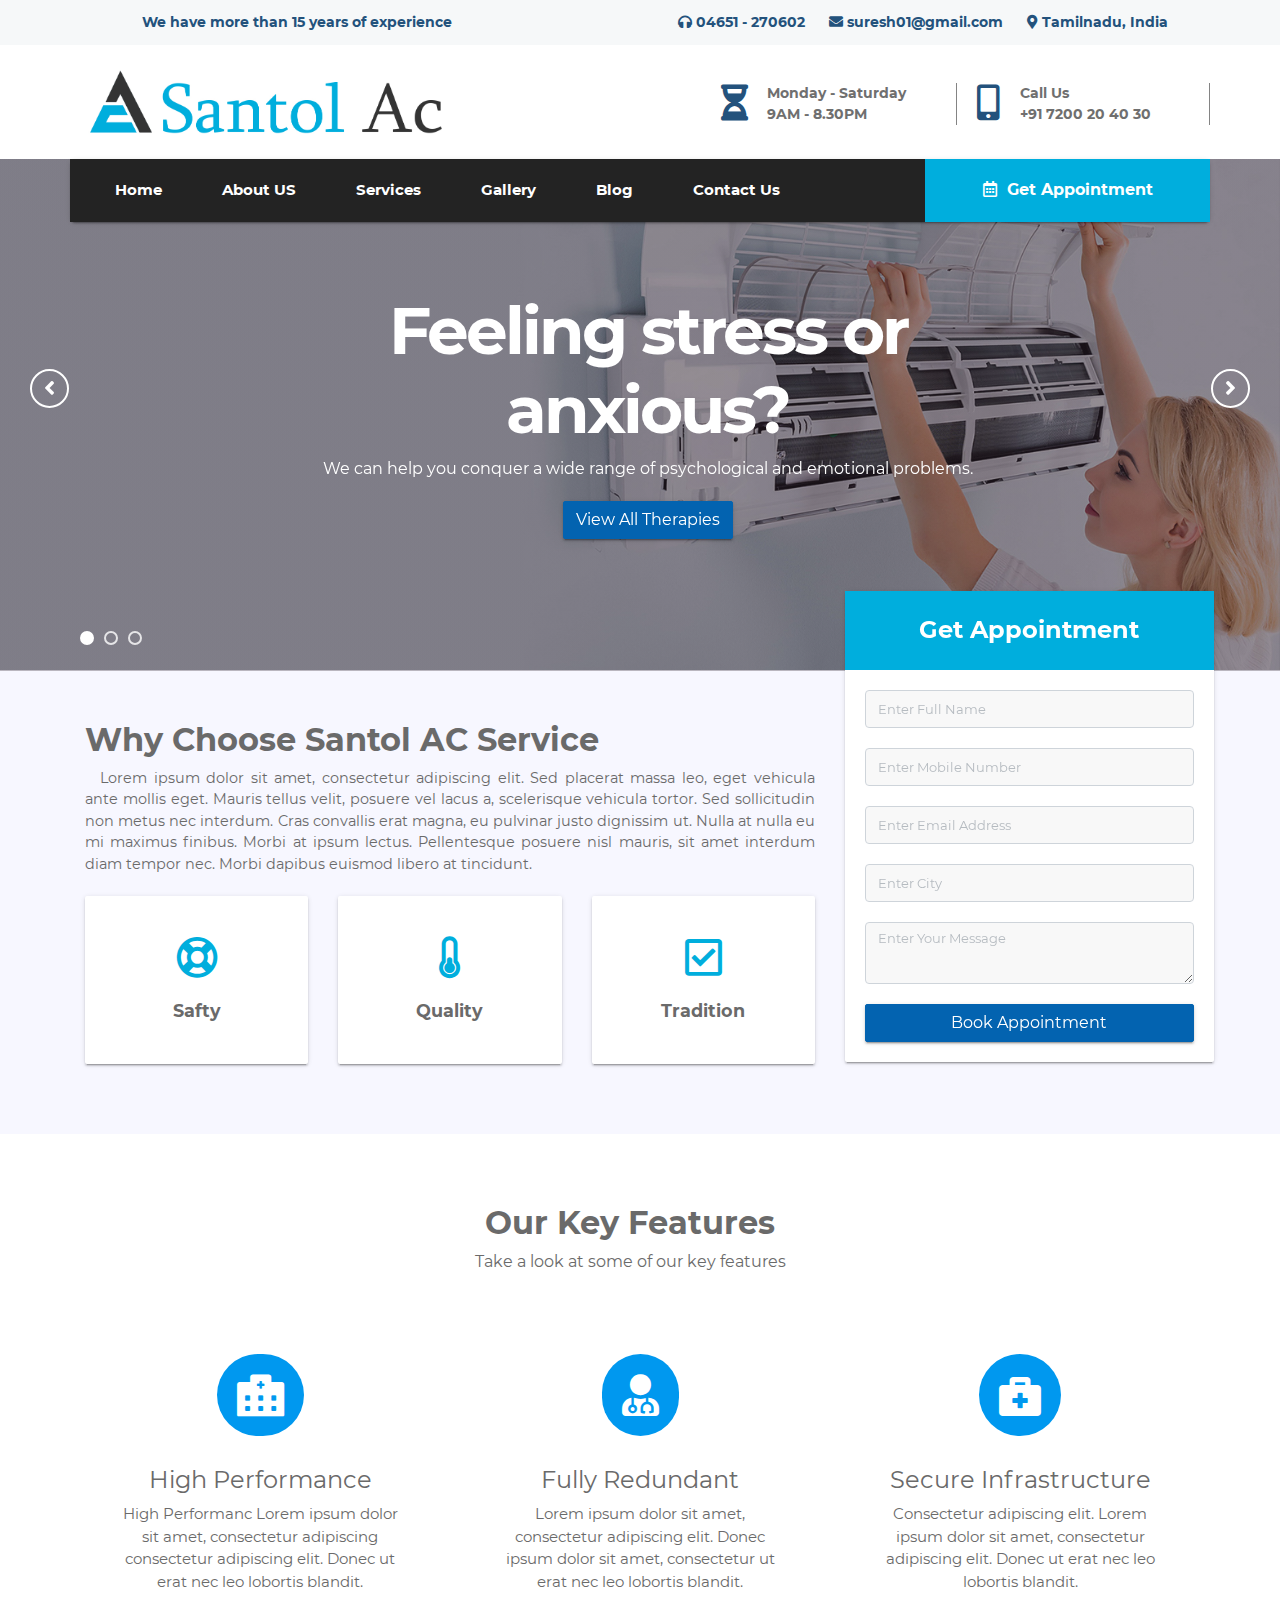
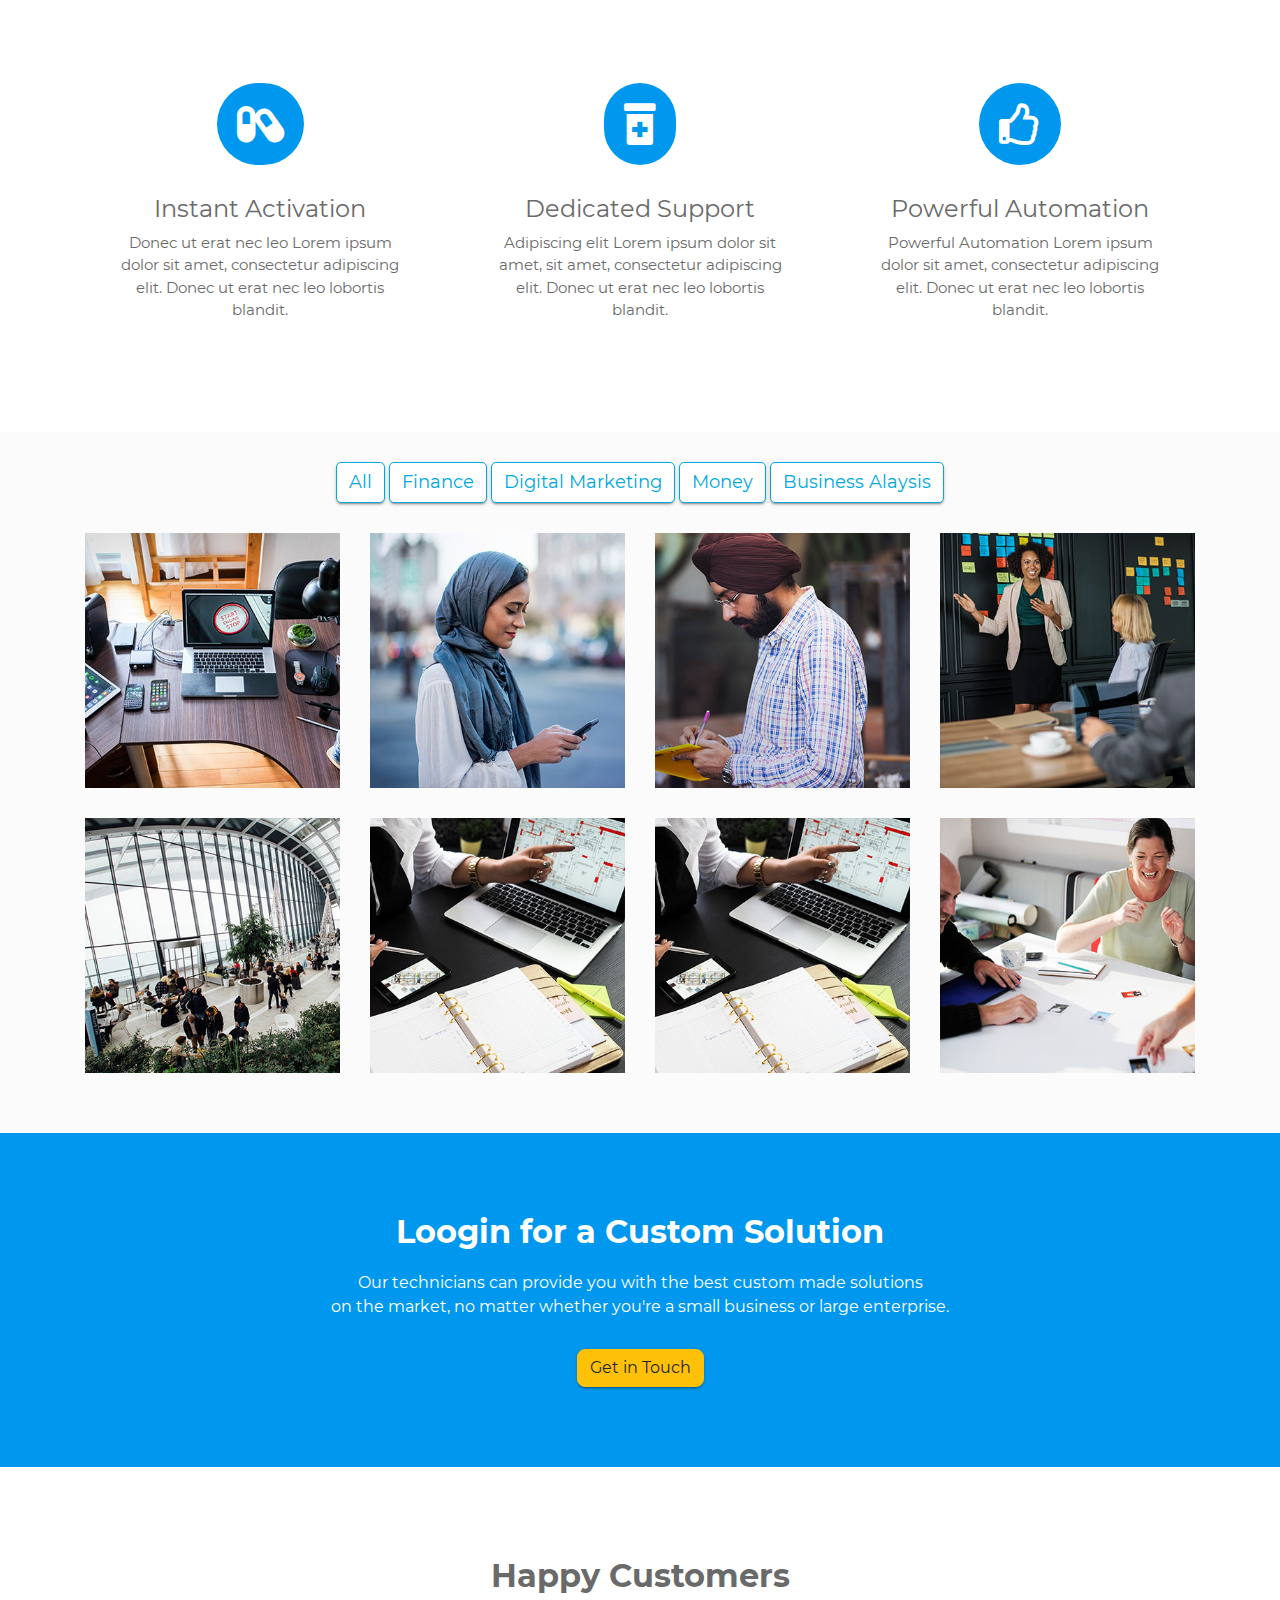
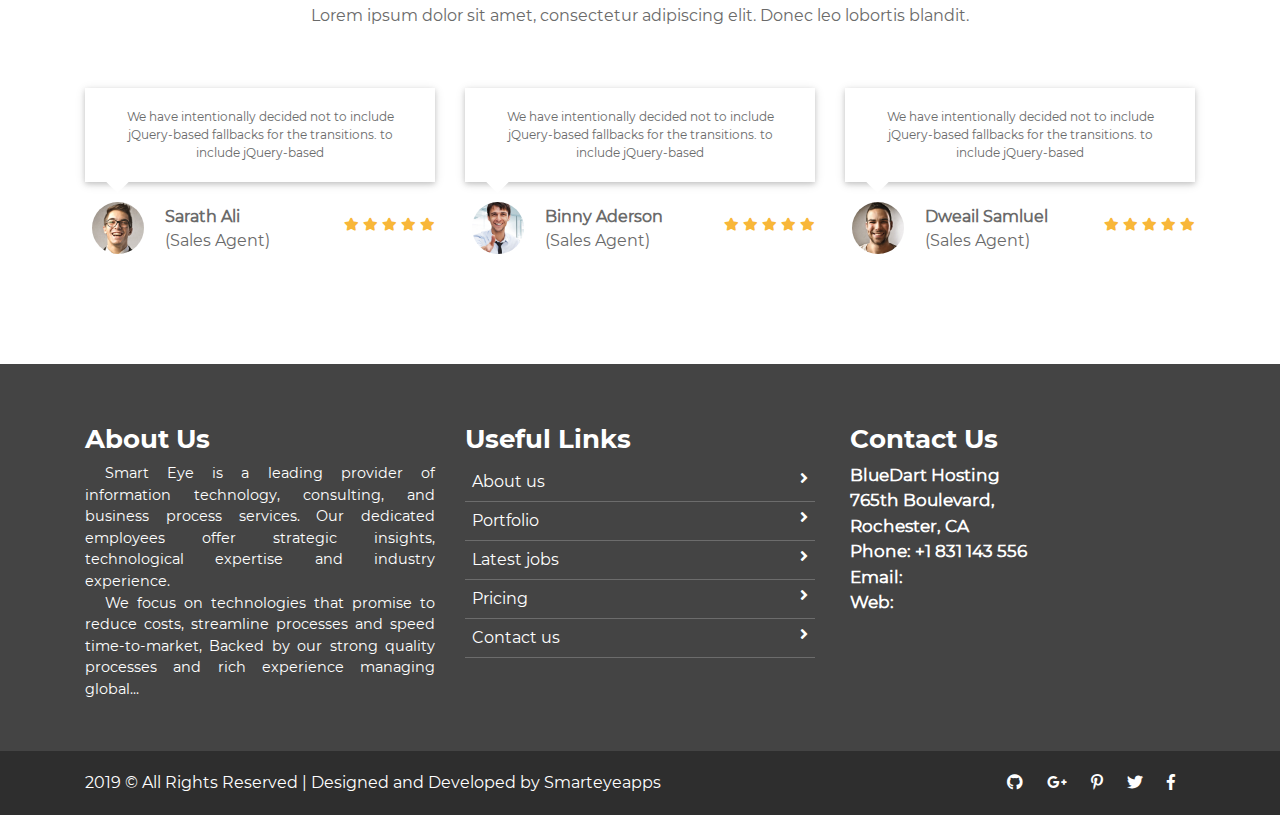
==== index.html @ 631ab142 "Initial commit" ====
<!doctype html>
<html lang="en">

<head>
    <meta charset="utf-8">
    <meta name="viewport" content="width=device-width, initial-scale=1, shrink-to-fit=no">
    <title> Web Hosting Company | Smarteyeapps.com</title>

    <link rel="shortcut icon" href="assets/images/fav.jpg">
    <link href="https://fonts.googleapis.com/css?family=Source+Sans+Pro" rel="stylesheet">
    <link rel="stylesheet" href="assets/css/bootstrap.min.css">
    <link rel="stylesheet" href="assets/css/fontawsom-all.min.css">
     <link rel="stylesheet" href="assets/plugins/slider/css/owl.carousel.min.css">
    <link rel="stylesheet" href="assets/plugins/slider/css/owl.theme.default.css">
    <link rel="stylesheet" type="text/css" href="assets/css/style.css" />
</head>

<body>
   <!--***************************** Header Starts Here *****************************-->
  <header>
  	 <div class="top-port">
               <div class="container">
               		<div class="row top-row">
               			  <div class="col-lg-4 header-left-box col-md-5 d-none d-sm-block">
								<p>We have more than 15 years of experience</p>
							</div>
							<div class="col-lg-8 col-md-7 header-right-box">
								<ul>
									<li class="hs-1">
										<i class="fas fa-headphones"></i> 04651 - 270602
									</li>
									<li>
										<i class="fas fa-envelope"></i> suresh01@gmail.com
									</li>
									<li class="hs">
										<i class="fas fa-map-marker-alt"></i> Tamilnadu, India
									</li>
								</ul>
							</div>
               		</div>
               </div>
              
        </div>
        <div id="logo-head" class="logo-port">
            <div class="container ">
                <div class="row logo-port-content">

                    <div class="col-sm-12 logo-box col-md-4">
                        <img src="assets/images/logo.jpg" alt="">
                        <a data-toggle="collapse" data-target="#nav-head" href="#nav-head" ><i class="fas d-block d-md-none small-menu fa-bars"></i></a>
                    </div>
                    <div id="menu" class="col-sm-8 d-none d-md-block ">
                        <div class="row">
                            
                            <div class="col-lg-4 col-md-2">
                                
                            </div>
                            <div class="col-lg-4 col-md-5">
                                <div class="row cvnbj">
                                    <div class="col-sm-3 no-padding center ibk-l">

                                        <i class="fas fa-hourglass-half"></i>
                                    </div>
                                    <div class="col-sm-9 det-li">
                                        <b>Monday - Saturday</b>
                                        <br>
                                        <b>9AM - 8.30PM</b>
                                    </div>
                                </div>
                            </div>
                            <div class="col-lg-4 col-md-5">
                                <div class="row cvnbj">
                                    <div class="col-sm-3 no-padding center ibk-l">

                                        <i class="fas fa-mobile-alt cl3"></i>
                                    </div>
                                    <div class="col-sm-9 det-li">
                                        <b>Call Us</b>
                                        <br>
                                        <b>+91 7200 20 40 30</b>
                                    </div>
                                </div>
                            </div>

                        </div>
                    </div>
                </div>
            </div>
        </div>
        <div id="nav-head" class="nav-port">
        	<div class="container no-padding">
        		<div class="row nav-row no-margin">
        			<div class="col-md-9 nav-coll col-sm-12">
        				<nav>
        					<ul>
        						<li><a href="index.html">Home</a></li>
        						<li><a href="about_us.html">About US</a></li>
        						<li><a href="services.html">Services</a></li>
        						<li><a href="gallery.html">Gallery</a></li>
        						<li><a href="blog.html">Blog</a></li>
        						<li><a href="contact_us.html">Contact Us</a></li>
        					</ul>
        				</nav>
        			</div>
        			<div class="col-md-3 col-sm-12 cart-ap">
        				<ul>
        					
							<li><a onclick="showModel()"><i class="far fa-calendar-alt"></i> Get Appointment</a></li>
        				</ul>
        			</div>
        		</div>
        	</div>
        </div>
  </header><!-- ######## Header End ####### -->
   
    <!-- ################# Slider Starts Here#######################--->
     <div class="slider">
        <!-- Set up your HTML -->
        <div class="owl-carousel ">
            <div class="slider-img">
                <div class="item">
                    <div class="slider-img"><img src="assets/images/slider/slider-1.jpg" alt=""></div>
                    <div class="container">
                        <div class="row">
                            <div class="col-lg-offset-2 col-lg-8 col-md-offset-2 col-md-8 col-sm-12 col-xs-12">
                                <div class="slider-captions">
                                    <h1 class="slider-title">Feeling stress or anxious?</h1>
                                    <p class="slider-text hidden-xs">We can help you conquer a wide range of psychological and emotional problems.</p>
                                    <a href="#" class="btn btn-info hidden-xs">View All Therapies</a>
                                </div>
                            </div>
                        </div>
                    </div>
                </div>
            </div>
            <div class="item">
                <div class="slider-img"><img src="assets/images/slider/slider-2.jpg" alt=""></div>
                <div class="container">
                    <div class="row">
                        <div class="col-lg-offset-2 col-lg-8 col-md-offset-2 col-md-8 col-sm-12 col-xs-12">
                            <div class="slider-captions">
                                <h1 class="slider-title">It's time for better help.</h1>
                                <p class="slider-text hidden-xs">We can help you conquer a wide range of psychological and emotional problems.</p>
                                <a href="#" class="btn btn-info hidden-xs">Schedule A Visit</a>
                            </div>
                        </div>
                    </div>
                </div>
            </div>
            <div class="item">
                <div class="slider-img"> <img src="assets/images/slider/slider-3.jpg" alt=""></div>
                <div class="container">
                    <div class="row">
                        <div class="col-lg-offset-2 col-lg-8 col-md-offset-2 col-md-8 col-sm-12 col-xs-12">
                            <div class="slider-captions">
                                <h1 class="slider-title">Meet our psychiatrists</h1>
                                <p class="slider-text hidden-xs">Our psychiatrists are highly skilled to meet your unique needs.</p>
                                <a href="#" class="btn btn-info hidden-xs">Meet Psychiatrists</a>
                            </div>
                        </div>
                    </div>
                </div>
            </div>
        </div>
    </div>

 <!-- ################# Why Choos Us Starts Here#######################--->
   
<section class="why-shoos">
    <div class="container">
        <div class="row">
            <div class="col-md-8 wc-txt">
                <h2>Why Choose Santol AC Service</h2>
                <p>Lorem ipsum dolor sit amet, consectetur adipiscing elit. Sed placerat massa leo, eget vehicula ante mollis eget. Mauris tellus velit, posuere vel lacus a, scelerisque vehicula tortor. Sed sollicitudin non metus nec interdum. Cras convallis erat magna, eu pulvinar justo dignissim ut. Nulla at nulla eu mi maximus finibus. Morbi at ipsum lectus. Pellentesque posuere nisl mauris, sit amet interdum diam tempor nec. Morbi dapibus euismod libero at tincidunt. </p>
                
                <div class="row wc-res">
                    <div class="col-md-4">
                        <div class="wc-cov">
                            <i class="far fa-life-ring"></i> <br>
                            <b>Safty</b>
                        </div>
                    </div>
                    <div class="col-md-4">
                        <div class="wc-cov">
                            <i class="fas fa-thermometer-quarter"></i> <br>
                            <b>Quality</b>
                        </div>
                    </div>
                    <div class="col-md-4">
                        <div class="wc-cov">
                           <i class="far fa-check-square"></i> <br>
                            <b>Tradition</b>
                        </div>
                    </div>
                </div>
            </div>
            <div class="col-md-4">
                <div class="form-box">
                    <div class="fb-title">
                        <h3>Get Appointment</h3>
                    </div>
                    <div class="fb-det">
                        <div class="fb-row">
                            <input type="text" placeholder="Enter Full Name" class="form-control">
                        </div>
                         <div class="fb-row">
                            <input type="text" placeholder="Enter Mobile Number" class="form-control">
                        </div>
                        <div class="fb-row">
                            <input type="text" placeholder="Enter Email Address" class="form-control">
                        </div>
                         <div class="fb-row">
                            <input type="text" placeholder="Enter City" class="form-control">
                        </div>
                        <div class="fb-row">
                            <textarea row="4" placeholder="Enter Your Message" class="form-control"></textarea>
                        </div>
                        <div class="fb-row">
                            <button class="btn btn-info">Book Appointment</button>
                        </div>
                    </div>
                </div>
            </div>
        </div>
    </div>
</section>   
   
   
    <!-- ################# Key Features Starts Here#######################--->

    <section class="key-features">
        <div class="container">
            <div class="inner-title">

                <h2>Our Key Features</h2>
                <p>Take a look at some of our key features</p>
            </div>

            <div class="row">
                <div class="col-md-4 col-sm-6">
                    <div class="single-key">
                        <i class="fas fa-hospital-alt"></i>
                        <h5>High Performance</h5>
                        <p>High Performanc Lorem ipsum dolor sit amet, consectetur adipiscing consectetur adipiscing elit. Donec ut erat nec leo lobortis blandit.</p>
                    </div>
                </div>

                <div class="col-md-4 col-sm-6">
                    <div class="single-key">
                        <i class="fas fa-user-md"></i>
                        <h5>Fully Redundant</h5>
                        <p>Lorem ipsum dolor sit amet, consectetur adipiscing elit. Donec ipsum dolor sit amet, consectetur ut erat nec leo lobortis blandit.</p>
                    </div>
                </div>

                <div class="col-md-4 col-sm-6">
                    <div class="single-key">
                        <i class="fas fa-briefcase-medical"></i>
                        <h5>Secure Infrastructure</h5>
                        <p> Consectetur adipiscing elit. Lorem ipsum dolor sit amet, consectetur adipiscing elit. Donec ut erat nec leo lobortis blandit.</p>
                    </div>
                </div>

                <div class="col-md-4 col-sm-6">
                    <div class="single-key">
                        <i class="fas fa-capsules"></i>
                        <h5>Instant Activation</h5>
                        <p> Donec ut erat nec leo Lorem ipsum dolor sit amet, consectetur adipiscing elit. Donec ut erat nec leo lobortis blandit.</p>
                    </div>
                </div>

                <div class="col-md-4 col-sm-6">
                    <div class="single-key">
                        <i class="fas fa-prescription-bottle-alt"></i>
                        <h5>Dedicated Support</h5>
                        <p>Adipiscing elit Lorem ipsum dolor sit amet, sit amet, consectetur adipiscing elit. Donec ut erat nec leo lobortis blandit.</p>
                    </div>
                </div>



                <div class="col-md-4 col-sm-6">
                    <div class="single-key">
                        <i class="far fa-thumbs-up"></i>
                        <h5>Powerful Automation</h5>
                        <p>Powerful Automation Lorem ipsum dolor sit amet, consectetur adipiscing elit. Donec ut erat nec leo lobortis blandit.</p>
                    </div>
                </div>
            </div>






        </div>

    </section>

   <!--  ************************* Gallery Starts Here ************************** -->
        <div class="gallery">    
           <div class="container">
              <div class="row">
                

        <div class="gallery-filter d-none d-sm-block">
            <button class="btn btn-default filter-button" data-filter="all">All</button>
            <button class="btn btn-default filter-button" data-filter="hdpe">Finance</button>
            <button class="btn btn-default filter-button" data-filter="sprinkle">Digital Marketing</button>
            <button class="btn btn-default filter-button" data-filter="spray"> Money</button>
            <button class="btn btn-default filter-button" data-filter="irrigation">Business Alaysis</button>
        </div>
        <br/>



            <div class="gallery_product col-lg-3 col-md-3 col-sm-4 col-xs-6 filter hdpe">
                <img src="assets/images/gallery/gallery_01.jpg" class="img-responsive">
            </div>

            <div class="gallery_product col-lg-3 col-md-3 col-sm-4 col-xs-6 filter sprinkle">
                <img src="assets/images/gallery/gallery_02.jpg" class="img-responsive">
            </div>

            <div class="gallery_product col-lg-3 col-md-3 col-sm-4 col-xs-6 filter hdpe">
                <img src="assets/images/gallery/gallery_03.jpg" class="img-responsive">
            </div>

            <div class="gallery_product col-lg-3 col-md-3 col-sm-4 col-xs-6 filter irrigation">
                <img src="assets/images/gallery/gallery_04.jpg" class="img-responsive">
            </div>

            <div class="gallery_product col-lg-3 col-md-3 col-sm-4 col-xs-6 filter spray">
                <img src="assets/images/gallery/gallery_05.jpg" class="img-responsive">
            </div>

          

            <div class="gallery_product col-lg-3 col-md-3 col-sm-4 col-xs-6 filter spray">
                <img src="assets/images/gallery/gallery_06.jpg" class="img-responsive">
            </div>

            <div class="gallery_product col-lg-3 col-md-3 col-sm-4 col-xs-6 filter irrigation">
                <img src="assets/images/gallery/gallery_06.jpg" class="img-responsive">
            </div>

            <div class="gallery_product col-lg-3 col-md-3 col-sm-4 col-xs-6 filter irrigation">
                <img src="assets/images/gallery/gallery_08.jpg" class="img-responsive">
            </div>

            
        </div>
    </div>
       
       
       </div>
        <!-- ######## Gallery End ####### -->
    
      <!-- ################# Custom Message Starts Here#######################--->
    <section class="custom-msg">
        <div class="container">
           <div class=" cust-msg">
                <h2>Loogin for a Custom Solution</h2>
                <p>Our technicians can provide you with the best custom made solutions <br> on the market, no matter whether you're a small business or large enterprise.</p>
                <div class="btn btn-warning">Get in Touch</div>
           </div>
           
        </div>
    </section>
<!--  *************************Testimonial Starts Here ************************** -->
      <div class="customer-serv">
    <div class="container">
         
        <div class="row session-title">
            <h2>Happy Customers</h2>
            <p>Lorem ipsum dolor sit amet, consectetur adipiscing elit. Donec leo lobortis blandit.</p>
        </div>
         
        <div class="row ro-clo">
            <div data-anijs="if: scroll, on: window, do: bounceInLeft animated, before: scrollReveal" class="bghn col-sm-4">
                <div class="shado-2 card-b">
                    <p>We have intentionally decided not to include jQuery-based fallbacks for the transitions.
                    to include jQuery-based</p>
                </div>
                <div class="cust-det row">
                  <div class="col-sm-3 col-3 img-circl">
                      <img alt="" src="assets/images/testimonial/member-01.jpg">
                  </div>
                   <div class="col-sm-5 col-5 an-mtc no-padding">
                      <b>Sarath Ali</b>
                      <p>(Sales Agent)</p>
                  </div>
                   <div class="col-sm-4 col-4 star-par">
                      <ul class="stars">
                          <li><i class="fa fa-star"></i></li>
                          <li><i class="fa fa-star"></i></li>
                          <li><i class="fa fa-star"></i></li>
                          <li><i class="fa fa-star"></i></li>
                          <li><i class="fa fa-star"></i></li>
                      </ul>
                  </div>
                </div>
            </div>
             <div class="col-sm-4 bghn">
                <div class="shado-2 card-b">
                    <p>We have intentionally decided not to include jQuery-based fallbacks for the transitions.
                    to include jQuery-based</p>
                </div>
                <div class="cust-det row">
                  <div class="col-sm-3 col-3 img-circl">
                      <img alt="" src="assets/images/testimonial/member-02.jpg">
                  </div>
                   <div class="col-sm-5 col-5 an-mtc no-padding">
                      <b>Binny Aderson</b>
                      <p>(Sales Agent)</p>
                  </div>
                   <div class="col-sm-4  col-4 star-par">
                      <ul class="stars">
                          <li><i class="fa fa-star"></i></li>
                          <li><i class="fa fa-star"></i></li>
                          <li><i class="fa fa-star"></i></li>
                          <li><i class="fa fa-star"></i></li>
                          <li><i class="fa fa-star"></i></li>
                      </ul>
                  </div>
                </div>
            </div>
             <div data-anijs="if: scroll, on: window, do: bounceInRight animated, before: scrollReveal" class="col-sm-4 bghn">
                <div class="shado-2 card-b">
                    <p>We have intentionally decided not to include jQuery-based fallbacks for the transitions.
                    to include jQuery-based</p>
                </div>
                <div class="cust-det row">
                  <div class="col-sm-3 col-3 img-circl">
                      <img alt="" src="assets/images/testimonial/member-03.jpg">
                  </div>
                   <div class="col-sm-5 col-5 an-mtc no-padding">
                      <b>Dweail Samluel</b>
                      <p>(Sales Agent)</p>
                  </div>
                   <div class="col-sm-4 col-4 star-par">
                      <ul class="stars">
                          <li><i class="fa fa-star"></i></li>
                          <li><i class="fa fa-star"></i></li>
                          <li><i class="fa fa-star"></i></li>
                          <li><i class="fa fa-star"></i></li>
                          <li><i class="fa fa-star"></i></li>
                      </ul>
                  </div>
                </div>
            </div>
        </div>

    </div>


</div>
      <!-- ######## Testimonial End ####### --> 

      <!-- ################# Footer Starts Here#######################--->


    <footer class="footer">
        <div class="container">
            <div class="row">
                <div class="col-md-4 col-sm-12">
                    <h2>About Us</h2>
                    <p>
                        Smart Eye is a leading provider of information technology, consulting, and business process services. Our dedicated employees offer strategic insights, technological expertise and industry experience.
                    </p>
                    <p>We focus on technologies that promise to reduce costs, streamline processes and speed time-to-market, Backed by our strong quality processes and rich experience managing global... </p>
                </div>
                <div class="col-md-4 col-sm-12">
                    <h2>Useful Links</h2>
                    <ul class="list-unstyled link-list">
                        <li><a ui-sref="about" href="#/about">About us</a><i class="fa fa-angle-right"></i></li>
                        <li><a ui-sref="portfolio" href="#/portfolio">Portfolio</a><i class="fa fa-angle-right"></i></li>
                        <li><a ui-sref="products" href="#/products">Latest jobs</a><i class="fa fa-angle-right"></i></li>
                        <li><a ui-sref="gallery" href="#/gallery">Pricing</a><i class="fa fa-angle-right"></i></li>
                        <li><a ui-sref="contact" href="#/contact">Contact us</a><i class="fa fa-angle-right"></i></li>
                    </ul>
                </div>
                <div class="col-md-4 col-sm-12 map-img">
                    <h2>Contact Us</h2>
                    <address class="md-margin-bottom-40">
                        BlueDart Hosting <br>
                       765th Boulevard, <br>
                        Rochester, CA <br>
                        Phone: +1 831 143 556 <br>
                        Email: <a href="mailto:info@bluedart.com" class="">info@bluedart.in</a><br>
                        Web: <a href="https://smarteyeapps.com/" class="">www.bluedart.in</a>
                    </address>

                </div>
            </div>
        </div>
        

    </footer>
    <div class="copy">
            <div class="container">
                <a href="https://www.smarteyeapps.com/">2019 &copy; All Rights Reserved | Designed and Developed by Smarteyeapps</a>
                
                <span>
                <a><i class="fab fa-github"></i></a>
                <a><i class="fab fa-google-plus-g"></i></a>
                <a><i class="fab fa-pinterest-p"></i></a>
                <a><i class="fab fa-twitter"></i></a>
                <a><i class="fab fa-facebook-f"></i></a>
        </span>
            </div>

        </div>

</body>

<script src="assets/js/jquery-3.2.1.min.js"></script>
<script src="assets/js/popper.min.js"></script>
<script src="assets/js/bootstrap.min.js"></script>
<script src="assets/plugins/slider/js/owl.carousel.min.js"></script>
<script src="assets/plugins/scroll-fixed/jquery-scrolltofixed-min.js"></script>
<script src="assets/js/script.js"></script>



</html>
---- assets/css/fontawsom-all.min.css ----
/*!
 * Font Awesome Free 5.3.1 by @fontawesome - https://fontawesome.com
 * License - https://fontawesome.com/license/free (Icons: CC BY 4.0, Fonts: SIL OFL 1.1, Code: MIT License)
 */
.fa,.fab,.fal,.far,.fas{-moz-osx-font-smoothing:grayscale;-webkit-font-smoothing:antialiased;display:inline-block;font-style:normal;font-variant:normal;text-rendering:auto;line-height:1}.fa-lg{font-size:1.33333em;line-height:.75em;vertical-align:-.0667em}.fa-xs{font-size:.75em}.fa-sm{font-size:.875em}.fa-1x{font-size:1em}.fa-2x{font-size:2em}.fa-3x{font-size:3em}.fa-4x{font-size:4em}.fa-5x{font-size:5em}.fa-6x{font-size:6em}.fa-7x{font-size:7em}.fa-8x{font-size:8em}.fa-9x{font-size:9em}.fa-10x{font-size:10em}.fa-fw{text-align:center;width:1.25em}.fa-ul{list-style-type:none;margin-left:2.5em;padding-left:0}.fa-ul>li{position:relative}.fa-li{left:-2em;position:absolute;text-align:center;width:2em;line-height:inherit}.fa-border{border:.08em solid #eee;border-radius:.1em;padding:.2em .25em .15em}.fa-pull-left{float:left}.fa-pull-right{float:right}.fa.fa-pull-left,.fab.fa-pull-left,.fal.fa-pull-left,.far.fa-pull-left,.fas.fa-pull-left{margin-right:.3em}.fa.fa-pull-right,.fab.fa-pull-right,.fal.fa-pull-right,.far.fa-pull-right,.fas.fa-pull-right{margin-left:.3em}.fa-spin{animation:fa-spin 2s infinite linear}.fa-pulse{animation:fa-spin 1s infinite steps(8)}@keyframes fa-spin{0%{transform:rotate(0deg)}to{transform:rotate(1turn)}}.fa-rotate-90{-ms-filter:"progid:DXImageTransform.Microsoft.BasicImage(rotation=1)";transform:rotate(90deg)}.fa-rotate-180{-ms-filter:"progid:DXImageTransform.Microsoft.BasicImage(rotation=2)";transform:rotate(180deg)}.fa-rotate-270{-ms-filter:"progid:DXImageTransform.Microsoft.BasicImage(rotation=3)";transform:rotate(270deg)}.fa-flip-horizontal{-ms-filter:"progid:DXImageTransform.Microsoft.BasicImage(rotation=0, mirror=1)";transform:scaleX(-1)}.fa-flip-vertical{transform:scaleY(-1)}.fa-flip-horizontal.fa-flip-vertical,.fa-flip-vertical{-ms-filter:"progid:DXImageTransform.Microsoft.BasicImage(rotation=2, mirror=1)"}.fa-flip-horizontal.fa-flip-vertical{transform:scale(-1)}:root .fa-flip-horizontal,:root .fa-flip-vertical,:root .fa-rotate-90,:root .fa-rotate-180,:root .fa-rotate-270{-webkit-filter:none;filter:none}.fa-stack{display:inline-block;height:2em;line-height:2em;position:relative;vertical-align:middle;width:2em}.fa-stack-1x,.fa-stack-2x{left:0;position:absolute;text-align:center;width:100%}.fa-stack-1x{line-height:inherit}.fa-stack-2x{font-size:2em}.fa-inverse{color:#fff}.fa-500px:before{content:"\f26e"}.fa-accessible-icon:before{content:"\f368"}.fa-accusoft:before{content:"\f369"}.fa-ad:before{content:"\f641"}.fa-address-book:before{content:"\f2b9"}.fa-address-card:before{content:"\f2bb"}.fa-adjust:before{content:"\f042"}.fa-adn:before{content:"\f170"}.fa-adversal:before{content:"\f36a"}.fa-affiliatetheme:before{content:"\f36b"}.fa-air-freshener:before{content:"\f5d0"}.fa-algolia:before{content:"\f36c"}.fa-align-center:before{content:"\f037"}.fa-align-justify:before{content:"\f039"}.fa-align-left:before{content:"\f036"}.fa-align-right:before{content:"\f038"}.fa-alipay:before{content:"\f642"}.fa-allergies:before{content:"\f461"}.fa-amazon:before{content:"\f270"}.fa-amazon-pay:before{content:"\f42c"}.fa-ambulance:before{content:"\f0f9"}.fa-american-sign-language-interpreting:before{content:"\f2a3"}.fa-amilia:before{content:"\f36d"}.fa-anchor:before{content:"\f13d"}.fa-android:before{content:"\f17b"}.fa-angellist:before{content:"\f209"}.fa-angle-double-down:before{content:"\f103"}.fa-angle-double-left:before{content:"\f100"}.fa-angle-double-right:before{content:"\f101"}.fa-angle-double-up:before{content:"\f102"}.fa-angle-down:before{content:"\f107"}.fa-angle-left:before{content:"\f104"}.fa-angle-right:before{content:"\f105"}.fa-angle-up:before{content:"\f106"}.fa-angry:before{content:"\f556"}.fa-angrycreative:before{content:"\f36e"}.fa-angular:before{content:"\f420"}.fa-ankh:before{content:"\f644"}.fa-app-store:before{content:"\f36f"}.fa-app-store-ios:before{content:"\f370"}.fa-apper:before{content:"\f371"}.fa-apple:before{content:"\f179"}.fa-apple-alt:before{content:"\f5d1"}.fa-apple-pay:before{content:"\f415"}.fa-archive:before{content:"\f187"}.fa-archway:before{content:"\f557"}.fa-arrow-alt-circle-down:before{content:"\f358"}.fa-arrow-alt-circle-left:before{content:"\f359"}.fa-arrow-alt-circle-right:before{content:"\f35a"}.fa-arrow-alt-circle-up:before{content:"\f35b"}.fa-arrow-circle-down:before{content:"\f0ab"}.fa-arrow-circle-left:before{content:"\f0a8"}.fa-arrow-circle-right:before{content:"\f0a9"}.fa-arrow-circle-up:before{content:"\f0aa"}.fa-arrow-down:before{content:"\f063"}.fa-arrow-left:before{content:"\f060"}.fa-arrow-right:before{content:"\f061"}.fa-arrow-up:before{content:"\f062"}.fa-arrows-alt:before{content:"\f0b2"}.fa-arrows-alt-h:before{content:"\f337"}.fa-arrows-alt-v:before{content:"\f338"}.fa-assistive-listening-systems:before{content:"\f2a2"}.fa-asterisk:before{content:"\f069"}.fa-asymmetrik:before{content:"\f372"}.fa-at:before{content:"\f1fa"}.fa-atlas:before{content:"\f558"}.fa-atom:before{content:"\f5d2"}.fa-audible:before{content:"\f373"}.fa-audio-description:before{content:"\f29e"}.fa-autoprefixer:before{content:"\f41c"}.fa-avianex:before{content:"\f374"}.fa-aviato:before{content:"\f421"}.fa-award:before{content:"\f559"}.fa-aws:before{content:"\f375"}.fa-backspace:before{content:"\f55a"}.fa-backward:before{content:"\f04a"}.fa-balance-scale:before{content:"\f24e"}.fa-ban:before{content:"\f05e"}.fa-band-aid:before{content:"\f462"}.fa-bandcamp:before{content:"\f2d5"}.fa-barcode:before{content:"\f02a"}.fa-bars:before{content:"\f0c9"}.fa-baseball-ball:before{content:"\f433"}.fa-basketball-ball:before{content:"\f434"}.fa-bath:before{content:"\f2cd"}.fa-battery-empty:before{content:"\f244"}.fa-battery-full:before{content:"\f240"}.fa-battery-half:before{content:"\f242"}.fa-battery-quarter:before{content:"\f243"}.fa-battery-three-quarters:before{content:"\f241"}.fa-bed:before{content:"\f236"}.fa-beer:before{content:"\f0fc"}.fa-behance:before{content:"\f1b4"}.fa-behance-square:before{content:"\f1b5"}.fa-bell:before{content:"\f0f3"}.fa-bell-slash:before{content:"\f1f6"}.fa-bezier-curve:before{content:"\f55b"}.fa-bible:before{content:"\f647"}.fa-bicycle:before{content:"\f206"}.fa-bimobject:before{content:"\f378"}.fa-binoculars:before{content:"\f1e5"}.fa-birthday-cake:before{content:"\f1fd"}.fa-bitbucket:before{content:"\f171"}.fa-bitcoin:before{content:"\f379"}.fa-bity:before{content:"\f37a"}.fa-black-tie:before{content:"\f27e"}.fa-blackberry:before{content:"\f37b"}.fa-blender:before{content:"\f517"}.fa-blind:before{content:"\f29d"}.fa-blogger:before{content:"\f37c"}.fa-blogger-b:before{content:"\f37d"}.fa-bluetooth:before{content:"\f293"}.fa-bluetooth-b:before{content:"\f294"}.fa-bold:before{content:"\f032"}.fa-bolt:before{content:"\f0e7"}.fa-bomb:before{content:"\f1e2"}.fa-bone:before{content:"\f5d7"}.fa-bong:before{content:"\f55c"}.fa-book:before{content:"\f02d"}.fa-book-open:before{content:"\f518"}.fa-book-reader:before{content:"\f5da"}.fa-bookmark:before{content:"\f02e"}.fa-bowling-ball:before{content:"\f436"}.fa-box:before{content:"\f466"}.fa-box-open:before{content:"\f49e"}.fa-boxes:before{content:"\f468"}.fa-braille:before{content:"\f2a1"}.fa-brain:before{content:"\f5dc"}.fa-briefcase:before{content:"\f0b1"}.fa-briefcase-medical:before{content:"\f469"}.fa-broadcast-tower:before{content:"\f519"}.fa-broom:before{content:"\f51a"}.fa-brush:before{content:"\f55d"}.fa-btc:before{content:"\f15a"}.fa-bug:before{content:"\f188"}.fa-building:before{content:"\f1ad"}.fa-bullhorn:before{content:"\f0a1"}.fa-bullseye:before{content:"\f140"}.fa-burn:before{content:"\f46a"}.fa-buromobelexperte:before{content:"\f37f"}.fa-bus:before{content:"\f207"}.fa-bus-alt:before{content:"\f55e"}.fa-business-time:before{content:"\f64a"}.fa-buysellads:before{content:"\f20d"}.fa-calculator:before{content:"\f1ec"}.fa-calendar:before{content:"\f133"}.fa-calendar-alt:before{content:"\f073"}.fa-calendar-check:before{content:"\f274"}.fa-calendar-minus:before{content:"\f272"}.fa-calendar-plus:before{content:"\f271"}.fa-calendar-times:before{content:"\f273"}.fa-camera:before{content:"\f030"}.fa-camera-retro:before{content:"\f083"}.fa-cannabis:before{content:"\f55f"}.fa-capsules:before{content:"\f46b"}.fa-car:before{content:"\f1b9"}.fa-car-alt:before{content:"\f5de"}.fa-car-battery:before{content:"\f5df"}.fa-car-crash:before{content:"\f5e1"}.fa-car-side:before{content:"\f5e4"}.fa-caret-down:before{content:"\f0d7"}.fa-caret-left:before{content:"\f0d9"}.fa-caret-right:before{content:"\f0da"}.fa-caret-square-down:before{content:"\f150"}.fa-caret-square-left:before{content:"\f191"}.fa-caret-square-right:before{content:"\f152"}.fa-caret-square-up:before{content:"\f151"}.fa-caret-up:before{content:"\f0d8"}.fa-cart-arrow-down:before{content:"\f218"}.fa-cart-plus:before{content:"\f217"}.fa-cc-amazon-pay:before{content:"\f42d"}.fa-cc-amex:before{content:"\f1f3"}.fa-cc-apple-pay:before{content:"\f416"}.fa-cc-diners-club:before{content:"\f24c"}.fa-cc-discover:before{content:"\f1f2"}.fa-cc-jcb:before{content:"\f24b"}.fa-cc-mastercard:before{content:"\f1f1"}.fa-cc-paypal:before{content:"\f1f4"}.fa-cc-stripe:before{content:"\f1f5"}.fa-cc-visa:before{content:"\f1f0"}.fa-centercode:before{content:"\f380"}.fa-certificate:before{content:"\f0a3"}.fa-chalkboard:before{content:"\f51b"}.fa-chalkboard-teacher:before{content:"\f51c"}.fa-charging-station:before{content:"\f5e7"}.fa-chart-area:before{content:"\f1fe"}.fa-chart-bar:before{content:"\f080"}.fa-chart-line:before{content:"\f201"}.fa-chart-pie:before{content:"\f200"}.fa-check:before{content:"\f00c"}.fa-check-circle:before{content:"\f058"}.fa-check-double:before{content:"\f560"}.fa-check-square:before{content:"\f14a"}.fa-chess:before{content:"\f439"}.fa-chess-bishop:before{content:"\f43a"}.fa-chess-board:before{content:"\f43c"}.fa-chess-king:before{content:"\f43f"}.fa-chess-knight:before{content:"\f441"}.fa-chess-pawn:before{content:"\f443"}.fa-chess-queen:before{content:"\f445"}.fa-chess-rook:before{content:"\f447"}.fa-chevron-circle-down:before{content:"\f13a"}.fa-chevron-circle-left:before{content:"\f137"}.fa-chevron-circle-right:before{content:"\f138"}.fa-chevron-circle-up:before{content:"\f139"}.fa-chevron-down:before{content:"\f078"}.fa-chevron-left:before{content:"\f053"}.fa-chevron-right:before{content:"\f054"}.fa-chevron-up:before{content:"\f077"}.fa-child:before{content:"\f1ae"}.fa-chrome:before{content:"\f268"}.fa-church:before{content:"\f51d"}.fa-circle:before{content:"\f111"}.fa-circle-notch:before{content:"\f1ce"}.fa-city:before{content:"\f64f"}.fa-clipboard:before{content:"\f328"}.fa-clipboard-check:before{content:"\f46c"}.fa-clipboard-list:before{content:"\f46d"}.fa-clock:before{content:"\f017"}.fa-clone:before{content:"\f24d"}.fa-closed-captioning:before{content:"\f20a"}.fa-cloud:before{content:"\f0c2"}.fa-cloud-download-alt:before{content:"\f381"}.fa-cloud-upload-alt:before{content:"\f382"}.fa-cloudscale:before{content:"\f383"}.fa-cloudsmith:before{content:"\f384"}.fa-cloudversify:before{content:"\f385"}.fa-cocktail:before{content:"\f561"}.fa-code:before{content:"\f121"}.fa-code-branch:before{content:"\f126"}.fa-codepen:before{content:"\f1cb"}.fa-codiepie:before{content:"\f284"}.fa-coffee:before{content:"\f0f4"}.fa-cog:before{content:"\f013"}.fa-cogs:before{content:"\f085"}.fa-coins:before{content:"\f51e"}.fa-columns:before{content:"\f0db"}.fa-comment:before{content:"\f075"}.fa-comment-alt:before{content:"\f27a"}.fa-comment-dollar:before{content:"\f651"}.fa-comment-dots:before{content:"\f4ad"}.fa-comment-slash:before{content:"\f4b3"}.fa-comments:before{content:"\f086"}.fa-comments-dollar:before{content:"\f653"}.fa-compact-disc:before{content:"\f51f"}.fa-compass:before{content:"\f14e"}.fa-compress:before{content:"\f066"}.fa-concierge-bell:before{content:"\f562"}.fa-connectdevelop:before{content:"\f20e"}.fa-contao:before{content:"\f26d"}.fa-cookie:before{content:"\f563"}.fa-cookie-bite:before{content:"\f564"}.fa-copy:before{content:"\f0c5"}.fa-copyright:before{content:"\f1f9"}.fa-couch:before{content:"\f4b8"}.fa-cpanel:before{content:"\f388"}.fa-creative-commons:before{content:"\f25e"}.fa-creative-commons-by:before{content:"\f4e7"}.fa-creative-commons-nc:before{content:"\f4e8"}.fa-creative-commons-nc-eu:before{content:"\f4e9"}.fa-creative-commons-nc-jp:before{content:"\f4ea"}.fa-creative-commons-nd:before{content:"\f4eb"}.fa-creative-commons-pd:before{content:"\f4ec"}.fa-creative-commons-pd-alt:before{content:"\f4ed"}.fa-creative-commons-remix:before{content:"\f4ee"}.fa-creative-commons-sa:before{content:"\f4ef"}.fa-creative-commons-sampling:before{content:"\f4f0"}.fa-creative-commons-sampling-plus:before{content:"\f4f1"}.fa-creative-commons-share:before{content:"\f4f2"}.fa-credit-card:before{content:"\f09d"}.fa-crop:before{content:"\f125"}.fa-crop-alt:before{content:"\f565"}.fa-cross:before{content:"\f654"}.fa-crosshairs:before{content:"\f05b"}.fa-crow:before{content:"\f520"}.fa-crown:before{content:"\f521"}.fa-css3:before{content:"\f13c"}.fa-css3-alt:before{content:"\f38b"}.fa-cube:before{content:"\f1b2"}.fa-cubes:before{content:"\f1b3"}.fa-cut:before{content:"\f0c4"}.fa-cuttlefish:before{content:"\f38c"}.fa-d-and-d:before{content:"\f38d"}.fa-dashcube:before{content:"\f210"}.fa-database:before{content:"\f1c0"}.fa-deaf:before{content:"\f2a4"}.fa-delicious:before{content:"\f1a5"}.fa-deploydog:before{content:"\f38e"}.fa-deskpro:before{content:"\f38f"}.fa-desktop:before{content:"\f108"}.fa-deviantart:before{content:"\f1bd"}.fa-dharmachakra:before{content:"\f655"}.fa-diagnoses:before{content:"\f470"}.fa-dice:before{content:"\f522"}.fa-dice-five:before{content:"\f523"}.fa-dice-four:before{content:"\f524"}.fa-dice-one:before{content:"\f525"}.fa-dice-six:before{content:"\f526"}.fa-dice-three:before{content:"\f527"}.fa-dice-two:before{content:"\f528"}.fa-digg:before{content:"\f1a6"}.fa-digital-ocean:before{content:"\f391"}.fa-digital-tachograph:before{content:"\f566"}.fa-directions:before{content:"\f5eb"}.fa-discord:before{content:"\f392"}.fa-discourse:before{content:"\f393"}.fa-divide:before{content:"\f529"}.fa-dizzy:before{content:"\f567"}.fa-dna:before{content:"\f471"}.fa-dochub:before{content:"\f394"}.fa-docker:before{content:"\f395"}.fa-dollar-sign:before{content:"\f155"}.fa-dolly:before{content:"\f472"}.fa-dolly-flatbed:before{content:"\f474"}.fa-donate:before{content:"\f4b9"}.fa-door-closed:before{content:"\f52a"}.fa-door-open:before{content:"\f52b"}.fa-dot-circle:before{content:"\f192"}.fa-dove:before{content:"\f4ba"}.fa-download:before{content:"\f019"}.fa-draft2digital:before{content:"\f396"}.fa-drafting-compass:before{content:"\f568"}.fa-draw-polygon:before{content:"\f5ee"}.fa-dribbble:before{content:"\f17d"}.fa-dribbble-square:before{content:"\f397"}.fa-dropbox:before{content:"\f16b"}.fa-drum:before{content:"\f569"}.fa-drum-steelpan:before{content:"\f56a"}.fa-drupal:before{content:"\f1a9"}.fa-dumbbell:before{content:"\f44b"}.fa-dyalog:before{content:"\f399"}.fa-earlybirds:before{content:"\f39a"}.fa-ebay:before{content:"\f4f4"}.fa-edge:before{content:"\f282"}.fa-edit:before{content:"\f044"}.fa-eject:before{content:"\f052"}.fa-elementor:before{content:"\f430"}.fa-ellipsis-h:before{content:"\f141"}.fa-ellipsis-v:before{content:"\f142"}.fa-ello:before{content:"\f5f1"}.fa-ember:before{content:"\f423"}.fa-empire:before{content:"\f1d1"}.fa-envelope:before{content:"\f0e0"}.fa-envelope-open:before{content:"\f2b6"}.fa-envelope-open-text:before{content:"\f658"}.fa-envelope-square:before{content:"\f199"}.fa-envira:before{content:"\f299"}.fa-equals:before{content:"\f52c"}.fa-eraser:before{content:"\f12d"}.fa-erlang:before{content:"\f39d"}.fa-ethereum:before{content:"\f42e"}.fa-etsy:before{content:"\f2d7"}.fa-euro-sign:before{content:"\f153"}.fa-exchange-alt:before{content:"\f362"}.fa-exclamation:before{content:"\f12a"}.fa-exclamation-circle:before{content:"\f06a"}.fa-exclamation-triangle:before{content:"\f071"}.fa-expand:before{content:"\f065"}.fa-expand-arrows-alt:before{content:"\f31e"}.fa-expeditedssl:before{content:"\f23e"}.fa-external-link-alt:before{content:"\f35d"}.fa-external-link-square-alt:before{content:"\f360"}.fa-eye:before{content:"\f06e"}.fa-eye-dropper:before{content:"\f1fb"}.fa-eye-slash:before{content:"\f070"}.fa-facebook:before{content:"\f09a"}.fa-facebook-f:before{content:"\f39e"}.fa-facebook-messenger:before{content:"\f39f"}.fa-facebook-square:before{content:"\f082"}.fa-fast-backward:before{content:"\f049"}.fa-fast-forward:before{content:"\f050"}.fa-fax:before{content:"\f1ac"}.fa-feather:before{content:"\f52d"}.fa-feather-alt:before{content:"\f56b"}.fa-female:before{content:"\f182"}.fa-fighter-jet:before{content:"\f0fb"}.fa-file:before{content:"\f15b"}.fa-file-alt:before{content:"\f15c"}.fa-file-archive:before{content:"\f1c6"}.fa-file-audio:before{content:"\f1c7"}.fa-file-code:before{content:"\f1c9"}.fa-file-contract:before{content:"\f56c"}.fa-file-download:before{content:"\f56d"}.fa-file-excel:before{content:"\f1c3"}.fa-file-export:before{content:"\f56e"}.fa-file-image:before{content:"\f1c5"}.fa-file-import:before{content:"\f56f"}.fa-file-invoice:before{content:"\f570"}.fa-file-invoice-dollar:before{content:"\f571"}.fa-file-medical:before{content:"\f477"}.fa-file-medical-alt:before{content:"\f478"}.fa-file-pdf:before{content:"\f1c1"}.fa-file-powerpoint:before{content:"\f1c4"}.fa-file-prescription:before{content:"\f572"}.fa-file-signature:before{content:"\f573"}.fa-file-upload:before{content:"\f574"}.fa-file-video:before{content:"\f1c8"}.fa-file-word:before{content:"\f1c2"}.fa-fill:before{content:"\f575"}.fa-fill-drip:before{content:"\f576"}.fa-film:before{content:"\f008"}.fa-filter:before{content:"\f0b0"}.fa-fingerprint:before{content:"\f577"}.fa-fire:before{content:"\f06d"}.fa-fire-extinguisher:before{content:"\f134"}.fa-firefox:before{content:"\f269"}.fa-first-aid:before{content:"\f479"}.fa-first-order:before{content:"\f2b0"}.fa-first-order-alt:before{content:"\f50a"}.fa-firstdraft:before{content:"\f3a1"}.fa-fish:before{content:"\f578"}.fa-flag:before{content:"\f024"}.fa-flag-checkered:before{content:"\f11e"}.fa-flask:before{content:"\f0c3"}.fa-flickr:before{content:"\f16e"}.fa-flipboard:before{content:"\f44d"}.fa-flushed:before{content:"\f579"}.fa-fly:before{content:"\f417"}.fa-folder:before{content:"\f07b"}.fa-folder-minus:before{content:"\f65d"}.fa-folder-open:before{content:"\f07c"}.fa-folder-plus:before{content:"\f65e"}.fa-font:before{content:"\f031"}.fa-font-awesome:before{content:"\f2b4"}.fa-font-awesome-alt:before{content:"\f35c"}.fa-font-awesome-flag:before{content:"\f425"}.fa-font-awesome-logo-full:before{content:"\f4e6"}.fa-fonticons:before{content:"\f280"}.fa-fonticons-fi:before{content:"\f3a2"}.fa-football-ball:before{content:"\f44e"}.fa-fort-awesome:before{content:"\f286"}.fa-fort-awesome-alt:before{content:"\f3a3"}.fa-forumbee:before{content:"\f211"}.fa-forward:before{content:"\f04e"}.fa-foursquare:before{content:"\f180"}.fa-free-code-camp:before{content:"\f2c5"}.fa-freebsd:before{content:"\f3a4"}.fa-frog:before{content:"\f52e"}.fa-frown:before{content:"\f119"}.fa-frown-open:before{content:"\f57a"}.fa-fulcrum:before{content:"\f50b"}.fa-funnel-dollar:before{content:"\f662"}.fa-futbol:before{content:"\f1e3"}.fa-galactic-republic:before{content:"\f50c"}.fa-galactic-senate:before{content:"\f50d"}.fa-gamepad:before{content:"\f11b"}.fa-gas-pump:before{content:"\f52f"}.fa-gavel:before{content:"\f0e3"}.fa-gem:before{content:"\f3a5"}.fa-genderless:before{content:"\f22d"}.fa-get-pocket:before{content:"\f265"}.fa-gg:before{content:"\f260"}.fa-gg-circle:before{content:"\f261"}.fa-gift:before{content:"\f06b"}.fa-git:before{content:"\f1d3"}.fa-git-square:before{content:"\f1d2"}.fa-github:before{content:"\f09b"}.fa-github-alt:before{content:"\f113"}.fa-github-square:before{content:"\f092"}.fa-gitkraken:before{content:"\f3a6"}.fa-gitlab:before{content:"\f296"}.fa-gitter:before{content:"\f426"}.fa-glass-martini:before{content:"\f000"}.fa-glass-martini-alt:before{content:"\f57b"}.fa-glasses:before{content:"\f530"}.fa-glide:before{content:"\f2a5"}.fa-glide-g:before{content:"\f2a6"}.fa-globe:before{content:"\f0ac"}.fa-globe-africa:before{content:"\f57c"}.fa-globe-americas:before{content:"\f57d"}.fa-globe-asia:before{content:"\f57e"}.fa-gofore:before{content:"\f3a7"}.fa-golf-ball:before{content:"\f450"}.fa-goodreads:before{content:"\f3a8"}.fa-goodreads-g:before{content:"\f3a9"}.fa-google:before{content:"\f1a0"}.fa-google-drive:before{content:"\f3aa"}.fa-google-play:before{content:"\f3ab"}.fa-google-plus:before{content:"\f2b3"}.fa-google-plus-g:before{content:"\f0d5"}.fa-google-plus-square:before{content:"\f0d4"}.fa-google-wallet:before{content:"\f1ee"}.fa-gopuram:before{content:"\f664"}.fa-graduation-cap:before{content:"\f19d"}.fa-gratipay:before{content:"\f184"}.fa-grav:before{content:"\f2d6"}.fa-greater-than:before{content:"\f531"}.fa-greater-than-equal:before{content:"\f532"}.fa-grimace:before{content:"\f57f"}.fa-grin:before{content:"\f580"}.fa-grin-alt:before{content:"\f581"}.fa-grin-beam:before{content:"\f582"}.fa-grin-beam-sweat:before{content:"\f583"}.fa-grin-hearts:before{content:"\f584"}.fa-grin-squint:before{content:"\f585"}.fa-grin-squint-tears:before{content:"\f586"}.fa-grin-stars:before{content:"\f587"}.fa-grin-tears:before{content:"\f588"}.fa-grin-tongue:before{content:"\f589"}.fa-grin-tongue-squint:before{content:"\f58a"}.fa-grin-tongue-wink:before{content:"\f58b"}.fa-grin-wink:before{content:"\f58c"}.fa-grip-horizontal:before{content:"\f58d"}.fa-grip-vertical:before{content:"\f58e"}.fa-gripfire:before{content:"\f3ac"}.fa-grunt:before{content:"\f3ad"}.fa-gulp:before{content:"\f3ae"}.fa-h-square:before{content:"\f0fd"}.fa-hacker-news:before{content:"\f1d4"}.fa-hacker-news-square:before{content:"\f3af"}.fa-hackerrank:before{content:"\f5f7"}.fa-hamsa:before{content:"\f665"}.fa-hand-holding:before{content:"\f4bd"}.fa-hand-holding-heart:before{content:"\f4be"}.fa-hand-holding-usd:before{content:"\f4c0"}.fa-hand-lizard:before{content:"\f258"}.fa-hand-paper:before{content:"\f256"}.fa-hand-peace:before{content:"\f25b"}.fa-hand-point-down:before{content:"\f0a7"}.fa-hand-point-left:before{content:"\f0a5"}.fa-hand-point-right:before{content:"\f0a4"}.fa-hand-point-up:before{content:"\f0a6"}.fa-hand-pointer:before{content:"\f25a"}.fa-hand-rock:before{content:"\f255"}.fa-hand-scissors:before{content:"\f257"}.fa-hand-spock:before{content:"\f259"}.fa-hands:before{content:"\f4c2"}.fa-hands-helping:before{content:"\f4c4"}.fa-handshake:before{content:"\f2b5"}.fa-hashtag:before{content:"\f292"}.fa-haykal:before{content:"\f666"}.fa-hdd:before{content:"\f0a0"}.fa-heading:before{content:"\f1dc"}.fa-headphones:before{content:"\f025"}.fa-headphones-alt:before{content:"\f58f"}.fa-headset:before{content:"\f590"}.fa-heart:before{content:"\f004"}.fa-heartbeat:before{content:"\f21e"}.fa-helicopter:before{content:"\f533"}.fa-highlighter:before{content:"\f591"}.fa-hips:before{content:"\f452"}.fa-hire-a-helper:before{content:"\f3b0"}.fa-history:before{content:"\f1da"}.fa-hockey-puck:before{content:"\f453"}.fa-home:before{content:"\f015"}.fa-hooli:before{content:"\f427"}.fa-hornbill:before{content:"\f592"}.fa-hospital:before{content:"\f0f8"}.fa-hospital-alt:before{content:"\f47d"}.fa-hospital-symbol:before{content:"\f47e"}.fa-hot-tub:before{content:"\f593"}.fa-hotel:before{content:"\f594"}.fa-hotjar:before{content:"\f3b1"}.fa-hourglass:before{content:"\f254"}.fa-hourglass-end:before{content:"\f253"}.fa-hourglass-half:before{content:"\f252"}.fa-hourglass-start:before{content:"\f251"}.fa-houzz:before{content:"\f27c"}.fa-html5:before{content:"\f13b"}.fa-hubspot:before{content:"\f3b2"}.fa-i-cursor:before{content:"\f246"}.fa-id-badge:before{content:"\f2c1"}.fa-id-card:before{content:"\f2c2"}.fa-id-card-alt:before{content:"\f47f"}.fa-image:before{content:"\f03e"}.fa-images:before{content:"\f302"}.fa-imdb:before{content:"\f2d8"}.fa-inbox:before{content:"\f01c"}.fa-indent:before{content:"\f03c"}.fa-industry:before{content:"\f275"}.fa-infinity:before{content:"\f534"}.fa-info:before{content:"\f129"}.fa-info-circle:before{content:"\f05a"}.fa-instagram:before{content:"\f16d"}.fa-internet-explorer:before{content:"\f26b"}.fa-ioxhost:before{content:"\f208"}.fa-italic:before{content:"\f033"}.fa-itunes:before{content:"\f3b4"}.fa-itunes-note:before{content:"\f3b5"}.fa-java:before{content:"\f4e4"}.fa-jedi:before{content:"\f669"}.fa-jedi-order:before{content:"\f50e"}.fa-jenkins:before{content:"\f3b6"}.fa-joget:before{content:"\f3b7"}.fa-joint:before{content:"\f595"}.fa-joomla:before{content:"\f1aa"}.fa-journal-whills:before{content:"\f66a"}.fa-js:before{content:"\f3b8"}.fa-js-square:before{content:"\f3b9"}.fa-jsfiddle:before{content:"\f1cc"}.fa-kaaba:before{content:"\f66b"}.fa-kaggle:before{content:"\f5fa"}.fa-key:before{content:"\f084"}.fa-keybase:before{content:"\f4f5"}.fa-keyboard:before{content:"\f11c"}.fa-keycdn:before{content:"\f3ba"}.fa-khanda:before{content:"\f66d"}.fa-kickstarter:before{content:"\f3bb"}.fa-kickstarter-k:before{content:"\f3bc"}.fa-kiss:before{content:"\f596"}.fa-kiss-beam:before{content:"\f597"}.fa-kiss-wink-heart:before{content:"\f598"}.fa-kiwi-bird:before{content:"\f535"}.fa-korvue:before{content:"\f42f"}.fa-landmark:before{content:"\f66f"}.fa-language:before{content:"\f1ab"}.fa-laptop:before{content:"\f109"}.fa-laptop-code:before{content:"\f5fc"}.fa-laravel:before{content:"\f3bd"}.fa-lastfm:before{content:"\f202"}.fa-lastfm-square:before{content:"\f203"}.fa-laugh:before{content:"\f599"}.fa-laugh-beam:before{content:"\f59a"}.fa-laugh-squint:before{content:"\f59b"}.fa-laugh-wink:before{content:"\f59c"}.fa-layer-group:before{content:"\f5fd"}.fa-leaf:before{content:"\f06c"}.fa-leanpub:before{content:"\f212"}.fa-lemon:before{content:"\f094"}.fa-less:before{content:"\f41d"}.fa-less-than:before{content:"\f536"}.fa-less-than-equal:before{content:"\f537"}.fa-level-down-alt:before{content:"\f3be"}.fa-level-up-alt:before{content:"\f3bf"}.fa-life-ring:before{content:"\f1cd"}.fa-lightbulb:before{content:"\f0eb"}.fa-line:before{content:"\f3c0"}.fa-link:before{content:"\f0c1"}.fa-linkedin:before{content:"\f08c"}.fa-linkedin-in:before{content:"\f0e1"}.fa-linode:before{content:"\f2b8"}.fa-linux:before{content:"\f17c"}.fa-lira-sign:before{content:"\f195"}.fa-list:before{content:"\f03a"}.fa-list-alt:before{content:"\f022"}.fa-list-ol:before{content:"\f0cb"}.fa-list-ul:before{content:"\f0ca"}.fa-location-arrow:before{content:"\f124"}.fa-lock:before{content:"\f023"}.fa-lock-open:before{content:"\f3c1"}.fa-long-arrow-alt-down:before{content:"\f309"}.fa-long-arrow-alt-left:before{content:"\f30a"}.fa-long-arrow-alt-right:before{content:"\f30b"}.fa-long-arrow-alt-up:before{content:"\f30c"}.fa-low-vision:before{content:"\f2a8"}.fa-luggage-cart:before{content:"\f59d"}.fa-lyft:before{content:"\f3c3"}.fa-magento:before{content:"\f3c4"}.fa-magic:before{content:"\f0d0"}.fa-magnet:before{content:"\f076"}.fa-mail-bulk:before{content:"\f674"}.fa-mailchimp:before{content:"\f59e"}.fa-male:before{content:"\f183"}.fa-mandalorian:before{content:"\f50f"}.fa-map:before{content:"\f279"}.fa-map-marked:before{content:"\f59f"}.fa-map-marked-alt:before{content:"\f5a0"}.fa-map-marker:before{content:"\f041"}.fa-map-marker-alt:before{content:"\f3c5"}.fa-map-pin:before{content:"\f276"}.fa-map-signs:before{content:"\f277"}.fa-markdown:before{content:"\f60f"}.fa-marker:before{content:"\f5a1"}.fa-mars:before{content:"\f222"}.fa-mars-double:before{content:"\f227"}.fa-mars-stroke:before{content:"\f229"}.fa-mars-stroke-h:before{content:"\f22b"}.fa-mars-stroke-v:before{content:"\f22a"}.fa-mastodon:before{content:"\f4f6"}.fa-maxcdn:before{content:"\f136"}.fa-medal:before{content:"\f5a2"}.fa-medapps:before{content:"\f3c6"}.fa-medium:before{content:"\f23a"}.fa-medium-m:before{content:"\f3c7"}.fa-medkit:before{content:"\f0fa"}.fa-medrt:before{content:"\f3c8"}.fa-meetup:before{content:"\f2e0"}.fa-megaport:before{content:"\f5a3"}.fa-meh:before{content:"\f11a"}.fa-meh-blank:before{content:"\f5a4"}.fa-meh-rolling-eyes:before{content:"\f5a5"}.fa-memory:before{content:"\f538"}.fa-menorah:before{content:"\f676"}.fa-mercury:before{content:"\f223"}.fa-microchip:before{content:"\f2db"}.fa-microphone:before{content:"\f130"}.fa-microphone-alt:before{content:"\f3c9"}.fa-microphone-alt-slash:before{content:"\f539"}.fa-microphone-slash:before{content:"\f131"}.fa-microscope:before{content:"\f610"}.fa-microsoft:before{content:"\f3ca"}.fa-minus:before{content:"\f068"}.fa-minus-circle:before{content:"\f056"}.fa-minus-square:before{content:"\f146"}.fa-mix:before{content:"\f3cb"}.fa-mixcloud:before{content:"\f289"}.fa-mizuni:before{content:"\f3cc"}.fa-mobile:before{content:"\f10b"}.fa-mobile-alt:before{content:"\f3cd"}.fa-modx:before{content:"\f285"}.fa-monero:before{content:"\f3d0"}.fa-money-bill:before{content:"\f0d6"}.fa-money-bill-alt:before{content:"\f3d1"}.fa-money-bill-wave:before{content:"\f53a"}.fa-money-bill-wave-alt:before{content:"\f53b"}.fa-money-check:before{content:"\f53c"}.fa-money-check-alt:before{content:"\f53d"}.fa-monument:before{content:"\f5a6"}.fa-moon:before{content:"\f186"}.fa-mortar-pestle:before{content:"\f5a7"}.fa-mosque:before{content:"\f678"}.fa-motorcycle:before{content:"\f21c"}.fa-mouse-pointer:before{content:"\f245"}.fa-music:before{content:"\f001"}.fa-napster:before{content:"\f3d2"}.fa-neos:before{content:"\f612"}.fa-neuter:before{content:"\f22c"}.fa-newspaper:before{content:"\f1ea"}.fa-nimblr:before{content:"\f5a8"}.fa-nintendo-switch:before{content:"\f418"}.fa-node:before{content:"\f419"}.fa-node-js:before{content:"\f3d3"}.fa-not-equal:before{content:"\f53e"}.fa-notes-medical:before{content:"\f481"}.fa-npm:before{content:"\f3d4"}.fa-ns8:before{content:"\f3d5"}.fa-nutritionix:before{content:"\f3d6"}.fa-object-group:before{content:"\f247"}.fa-object-ungroup:before{content:"\f248"}.fa-odnoklassniki:before{content:"\f263"}.fa-odnoklassniki-square:before{content:"\f264"}.fa-oil-can:before{content:"\f613"}.fa-old-republic:before{content:"\f510"}.fa-om:before{content:"\f679"}.fa-opencart:before{content:"\f23d"}.fa-openid:before{content:"\f19b"}.fa-opera:before{content:"\f26a"}.fa-optin-monster:before{content:"\f23c"}.fa-osi:before{content:"\f41a"}.fa-outdent:before{content:"\f03b"}.fa-page4:before{content:"\f3d7"}.fa-pagelines:before{content:"\f18c"}.fa-paint-brush:before{content:"\f1fc"}.fa-paint-roller:before{content:"\f5aa"}.fa-palette:before{content:"\f53f"}.fa-palfed:before{content:"\f3d8"}.fa-pallet:before{content:"\f482"}.fa-paper-plane:before{content:"\f1d8"}.fa-paperclip:before{content:"\f0c6"}.fa-parachute-box:before{content:"\f4cd"}.fa-paragraph:before{content:"\f1dd"}.fa-parking:before{content:"\f540"}.fa-passport:before{content:"\f5ab"}.fa-pastafarianism:before{content:"\f67b"}.fa-paste:before{content:"\f0ea"}.fa-patreon:before{content:"\f3d9"}.fa-pause:before{content:"\f04c"}.fa-pause-circle:before{content:"\f28b"}.fa-paw:before{content:"\f1b0"}.fa-paypal:before{content:"\f1ed"}.fa-peace:before{content:"\f67c"}.fa-pen:before{content:"\f304"}.fa-pen-alt:before{content:"\f305"}.fa-pen-fancy:before{content:"\f5ac"}.fa-pen-nib:before{content:"\f5ad"}.fa-pen-square:before{content:"\f14b"}.fa-pencil-alt:before{content:"\f303"}.fa-pencil-ruler:before{content:"\f5ae"}.fa-people-carry:before{content:"\f4ce"}.fa-percent:before{content:"\f295"}.fa-percentage:before{content:"\f541"}.fa-periscope:before{content:"\f3da"}.fa-phabricator:before{content:"\f3db"}.fa-phoenix-framework:before{content:"\f3dc"}.fa-phoenix-squadron:before{content:"\f511"}.fa-phone:before{content:"\f095"}.fa-phone-slash:before{content:"\f3dd"}.fa-phone-square:before{content:"\f098"}.fa-phone-volume:before{content:"\f2a0"}.fa-php:before{content:"\f457"}.fa-pied-piper:before{content:"\f2ae"}.fa-pied-piper-alt:before{content:"\f1a8"}.fa-pied-piper-hat:before{content:"\f4e5"}.fa-pied-piper-pp:before{content:"\f1a7"}.fa-piggy-bank:before{content:"\f4d3"}.fa-pills:before{content:"\f484"}.fa-pinterest:before{content:"\f0d2"}.fa-pinterest-p:before{content:"\f231"}.fa-pinterest-square:before{content:"\f0d3"}.fa-place-of-worship:before{content:"\f67f"}.fa-plane:before{content:"\f072"}.fa-plane-arrival:before{content:"\f5af"}.fa-plane-departure:before{content:"\f5b0"}.fa-play:before{content:"\f04b"}.fa-play-circle:before{content:"\f144"}.fa-playstation:before{content:"\f3df"}.fa-plug:before{content:"\f1e6"}.fa-plus:before{content:"\f067"}.fa-plus-circle:before{content:"\f055"}.fa-plus-square:before{content:"\f0fe"}.fa-podcast:before{content:"\f2ce"}.fa-poll:before{content:"\f681"}.fa-poll-h:before{content:"\f682"}.fa-poo:before{content:"\f2fe"}.fa-poop:before{content:"\f619"}.fa-portrait:before{content:"\f3e0"}.fa-pound-sign:before{content:"\f154"}.fa-power-off:before{content:"\f011"}.fa-pray:before{content:"\f683"}.fa-praying-hands:before{content:"\f684"}.fa-prescription:before{content:"\f5b1"}.fa-prescription-bottle:before{content:"\f485"}.fa-prescription-bottle-alt:before{content:"\f486"}.fa-print:before{content:"\f02f"}.fa-procedures:before{content:"\f487"}.fa-product-hunt:before{content:"\f288"}.fa-project-diagram:before{content:"\f542"}.fa-pushed:before{content:"\f3e1"}.fa-puzzle-piece:before{content:"\f12e"}.fa-python:before{content:"\f3e2"}.fa-qq:before{content:"\f1d6"}.fa-qrcode:before{content:"\f029"}.fa-question:before{content:"\f128"}.fa-question-circle:before{content:"\f059"}.fa-quidditch:before{content:"\f458"}.fa-quinscape:before{content:"\f459"}.fa-quora:before{content:"\f2c4"}.fa-quote-left:before{content:"\f10d"}.fa-quote-right:before{content:"\f10e"}.fa-quran:before{content:"\f687"}.fa-r-project:before{content:"\f4f7"}.fa-random:before{content:"\f074"}.fa-ravelry:before{content:"\f2d9"}.fa-react:before{content:"\f41b"}.fa-readme:before{content:"\f4d5"}.fa-rebel:before{content:"\f1d0"}.fa-receipt:before{content:"\f543"}.fa-recycle:before{content:"\f1b8"}.fa-red-river:before{content:"\f3e3"}.fa-reddit:before{content:"\f1a1"}.fa-reddit-alien:before{content:"\f281"}.fa-reddit-square:before{content:"\f1a2"}.fa-redo:before{content:"\f01e"}.fa-redo-alt:before{content:"\f2f9"}.fa-registered:before{content:"\f25d"}.fa-rendact:before{content:"\f3e4"}.fa-renren:before{content:"\f18b"}.fa-reply:before{content:"\f3e5"}.fa-reply-all:before{content:"\f122"}.fa-replyd:before{content:"\f3e6"}.fa-researchgate:before{content:"\f4f8"}.fa-resolving:before{content:"\f3e7"}.fa-retweet:before{content:"\f079"}.fa-rev:before{content:"\f5b2"}.fa-ribbon:before{content:"\f4d6"}.fa-road:before{content:"\f018"}.fa-robot:before{content:"\f544"}.fa-rocket:before{content:"\f135"}.fa-rocketchat:before{content:"\f3e8"}.fa-rockrms:before{content:"\f3e9"}.fa-route:before{content:"\f4d7"}.fa-rss:before{content:"\f09e"}.fa-rss-square:before{content:"\f143"}.fa-ruble-sign:before{content:"\f158"}.fa-ruler:before{content:"\f545"}.fa-ruler-combined:before{content:"\f546"}.fa-ruler-horizontal:before{content:"\f547"}.fa-ruler-vertical:before{content:"\f548"}.fa-rupee-sign:before{content:"\f156"}.fa-sad-cry:before{content:"\f5b3"}.fa-sad-tear:before{content:"\f5b4"}.fa-safari:before{content:"\f267"}.fa-sass:before{content:"\f41e"}.fa-save:before{content:"\f0c7"}.fa-schlix:before{content:"\f3ea"}.fa-school:before{content:"\f549"}.fa-screwdriver:before{content:"\f54a"}.fa-scribd:before{content:"\f28a"}.fa-search:before{content:"\f002"}.fa-search-dollar:before{content:"\f688"}.fa-search-location:before{content:"\f689"}.fa-search-minus:before{content:"\f010"}.fa-search-plus:before{content:"\f00e"}.fa-searchengin:before{content:"\f3eb"}.fa-seedling:before{content:"\f4d8"}.fa-sellcast:before{content:"\f2da"}.fa-sellsy:before{content:"\f213"}.fa-server:before{content:"\f233"}.fa-servicestack:before{content:"\f3ec"}.fa-shapes:before{content:"\f61f"}.fa-share:before{content:"\f064"}.fa-share-alt:before{content:"\f1e0"}.fa-share-alt-square:before{content:"\f1e1"}.fa-share-square:before{content:"\f14d"}.fa-shekel-sign:before{content:"\f20b"}.fa-shield-alt:before{content:"\f3ed"}.fa-ship:before{content:"\f21a"}.fa-shipping-fast:before{content:"\f48b"}.fa-shirtsinbulk:before{content:"\f214"}.fa-shoe-prints:before{content:"\f54b"}.fa-shopping-bag:before{content:"\f290"}.fa-shopping-basket:before{content:"\f291"}.fa-shopping-cart:before{content:"\f07a"}.fa-shopware:before{content:"\f5b5"}.fa-shower:before{content:"\f2cc"}.fa-shuttle-van:before{content:"\f5b6"}.fa-sign:before{content:"\f4d9"}.fa-sign-in-alt:before{content:"\f2f6"}.fa-sign-language:before{content:"\f2a7"}.fa-sign-out-alt:before{content:"\f2f5"}.fa-signal:before{content:"\f012"}.fa-signature:before{content:"\f5b7"}.fa-simplybuilt:before{content:"\f215"}.fa-sistrix:before{content:"\f3ee"}.fa-sitemap:before{content:"\f0e8"}.fa-sith:before{content:"\f512"}.fa-skull:before{content:"\f54c"}.fa-skyatlas:before{content:"\f216"}.fa-skype:before{content:"\f17e"}.fa-slack:before{content:"\f198"}.fa-slack-hash:before{content:"\f3ef"}.fa-sliders-h:before{content:"\f1de"}.fa-slideshare:before{content:"\f1e7"}.fa-smile:before{content:"\f118"}.fa-smile-beam:before{content:"\f5b8"}.fa-smile-wink:before{content:"\f4da"}.fa-smoking:before{content:"\f48d"}.fa-smoking-ban:before{content:"\f54d"}.fa-snapchat:before{content:"\f2ab"}.fa-snapchat-ghost:before{content:"\f2ac"}.fa-snapchat-square:before{content:"\f2ad"}.fa-snowflake:before{content:"\f2dc"}.fa-socks:before{content:"\f696"}.fa-solar-panel:before{content:"\f5ba"}.fa-sort:before{content:"\f0dc"}.fa-sort-alpha-down:before{content:"\f15d"}.fa-sort-alpha-up:before{content:"\f15e"}.fa-sort-amount-down:before{content:"\f160"}.fa-sort-amount-up:before{content:"\f161"}.fa-sort-down:before{content:"\f0dd"}.fa-sort-numeric-down:before{content:"\f162"}.fa-sort-numeric-up:before{content:"\f163"}.fa-sort-up:before{content:"\f0de"}.fa-soundcloud:before{content:"\f1be"}.fa-spa:before{content:"\f5bb"}.fa-space-shuttle:before{content:"\f197"}.fa-speakap:before{content:"\f3f3"}.fa-spinner:before{content:"\f110"}.fa-splotch:before{content:"\f5bc"}.fa-spotify:before{content:"\f1bc"}.fa-spray-can:before{content:"\f5bd"}.fa-square:before{content:"\f0c8"}.fa-square-full:before{content:"\f45c"}.fa-square-root-alt:before{content:"\f698"}.fa-squarespace:before{content:"\f5be"}.fa-stack-exchange:before{content:"\f18d"}.fa-stack-overflow:before{content:"\f16c"}.fa-stamp:before{content:"\f5bf"}.fa-star:before{content:"\f005"}.fa-star-and-crescent:before{content:"\f699"}.fa-star-half:before{content:"\f089"}.fa-star-half-alt:before{content:"\f5c0"}.fa-star-of-david:before{content:"\f69a"}.fa-star-of-life:before{content:"\f621"}.fa-staylinked:before{content:"\f3f5"}.fa-steam:before{content:"\f1b6"}.fa-steam-square:before{content:"\f1b7"}.fa-steam-symbol:before{content:"\f3f6"}.fa-step-backward:before{content:"\f048"}.fa-step-forward:before{content:"\f051"}.fa-stethoscope:before{content:"\f0f1"}.fa-sticker-mule:before{content:"\f3f7"}.fa-sticky-note:before{content:"\f249"}.fa-stop:before{content:"\f04d"}.fa-stop-circle:before{content:"\f28d"}.fa-stopwatch:before{content:"\f2f2"}.fa-store:before{content:"\f54e"}.fa-store-alt:before{content:"\f54f"}.fa-strava:before{content:"\f428"}.fa-stream:before{content:"\f550"}.fa-street-view:before{content:"\f21d"}.fa-strikethrough:before{content:"\f0cc"}.fa-stripe:before{content:"\f429"}.fa-stripe-s:before{content:"\f42a"}.fa-stroopwafel:before{content:"\f551"}.fa-studiovinari:before{content:"\f3f8"}.fa-stumbleupon:before{content:"\f1a4"}.fa-stumbleupon-circle:before{content:"\f1a3"}.fa-subscript:before{content:"\f12c"}.fa-subway:before{content:"\f239"}.fa-suitcase:before{content:"\f0f2"}.fa-suitcase-rolling:before{content:"\f5c1"}.fa-sun:before{content:"\f185"}.fa-superpowers:before{content:"\f2dd"}.fa-superscript:before{content:"\f12b"}.fa-supple:before{content:"\f3f9"}.fa-surprise:before{content:"\f5c2"}.fa-swatchbook:before{content:"\f5c3"}.fa-swimmer:before{content:"\f5c4"}.fa-swimming-pool:before{content:"\f5c5"}.fa-synagogue:before{content:"\f69b"}.fa-sync:before{content:"\f021"}.fa-sync-alt:before{content:"\f2f1"}.fa-syringe:before{content:"\f48e"}.fa-table:before{content:"\f0ce"}.fa-table-tennis:before{content:"\f45d"}.fa-tablet:before{content:"\f10a"}.fa-tablet-alt:before{content:"\f3fa"}.fa-tablets:before{content:"\f490"}.fa-tachometer-alt:before{content:"\f3fd"}.fa-tag:before{content:"\f02b"}.fa-tags:before{content:"\f02c"}.fa-tape:before{content:"\f4db"}.fa-tasks:before{content:"\f0ae"}.fa-taxi:before{content:"\f1ba"}.fa-teamspeak:before{content:"\f4f9"}.fa-teeth:before{content:"\f62e"}.fa-teeth-open:before{content:"\f62f"}.fa-telegram:before{content:"\f2c6"}.fa-telegram-plane:before{content:"\f3fe"}.fa-tencent-weibo:before{content:"\f1d5"}.fa-terminal:before{content:"\f120"}.fa-text-height:before{content:"\f034"}.fa-text-width:before{content:"\f035"}.fa-th:before{content:"\f00a"}.fa-th-large:before{content:"\f009"}.fa-th-list:before{content:"\f00b"}.fa-the-red-yeti:before{content:"\f69d"}.fa-theater-masks:before{content:"\f630"}.fa-themeco:before{content:"\f5c6"}.fa-themeisle:before{content:"\f2b2"}.fa-thermometer:before{content:"\f491"}.fa-thermometer-empty:before{content:"\f2cb"}.fa-thermometer-full:before{content:"\f2c7"}.fa-thermometer-half:before{content:"\f2c9"}.fa-thermometer-quarter:before{content:"\f2ca"}.fa-thermometer-three-quarters:before{content:"\f2c8"}.fa-thumbs-down:before{content:"\f165"}.fa-thumbs-up:before{content:"\f164"}.fa-thumbtack:before{content:"\f08d"}.fa-ticket-alt:before{content:"\f3ff"}.fa-times:before{content:"\f00d"}.fa-times-circle:before{content:"\f057"}.fa-tint:before{content:"\f043"}.fa-tint-slash:before{content:"\f5c7"}.fa-tired:before{content:"\f5c8"}.fa-toggle-off:before{content:"\f204"}.fa-toggle-on:before{content:"\f205"}.fa-toolbox:before{content:"\f552"}.fa-tooth:before{content:"\f5c9"}.fa-torah:before{content:"\f6a0"}.fa-torii-gate:before{content:"\f6a1"}.fa-trade-federation:before{content:"\f513"}.fa-trademark:before{content:"\f25c"}.fa-traffic-light:before{content:"\f637"}.fa-train:before{content:"\f238"}.fa-transgender:before{content:"\f224"}.fa-transgender-alt:before{content:"\f225"}.fa-trash:before{content:"\f1f8"}.fa-trash-alt:before{content:"\f2ed"}.fa-tree:before{content:"\f1bb"}.fa-trello:before{content:"\f181"}.fa-tripadvisor:before{content:"\f262"}.fa-trophy:before{content:"\f091"}.fa-truck:before{content:"\f0d1"}.fa-truck-loading:before{content:"\f4de"}.fa-truck-monster:before{content:"\f63b"}.fa-truck-moving:before{content:"\f4df"}.fa-truck-pickup:before{content:"\f63c"}.fa-tshirt:before{content:"\f553"}.fa-tty:before{content:"\f1e4"}.fa-tumblr:before{content:"\f173"}.fa-tumblr-square:before{content:"\f174"}.fa-tv:before{content:"\f26c"}.fa-twitch:before{content:"\f1e8"}.fa-twitter:before{content:"\f099"}.fa-twitter-square:before{content:"\f081"}.fa-typo3:before{content:"\f42b"}.fa-uber:before{content:"\f402"}.fa-uikit:before{content:"\f403"}.fa-umbrella:before{content:"\f0e9"}.fa-umbrella-beach:before{content:"\f5ca"}.fa-underline:before{content:"\f0cd"}.fa-undo:before{content:"\f0e2"}.fa-undo-alt:before{content:"\f2ea"}.fa-uniregistry:before{content:"\f404"}.fa-universal-access:before{content:"\f29a"}.fa-university:before{content:"\f19c"}.fa-unlink:before{content:"\f127"}.fa-unlock:before{content:"\f09c"}.fa-unlock-alt:before{content:"\f13e"}.fa-untappd:before{content:"\f405"}.fa-upload:before{content:"\f093"}.fa-usb:before{content:"\f287"}.fa-user:before{content:"\f007"}.fa-user-alt:before{content:"\f406"}.fa-user-alt-slash:before{content:"\f4fa"}.fa-user-astronaut:before{content:"\f4fb"}.fa-user-check:before{content:"\f4fc"}.fa-user-circle:before{content:"\f2bd"}.fa-user-clock:before{content:"\f4fd"}.fa-user-cog:before{content:"\f4fe"}.fa-user-edit:before{content:"\f4ff"}.fa-user-friends:before{content:"\f500"}.fa-user-graduate:before{content:"\f501"}.fa-user-lock:before{content:"\f502"}.fa-user-md:before{content:"\f0f0"}.fa-user-minus:before{content:"\f503"}.fa-user-ninja:before{content:"\f504"}.fa-user-plus:before{content:"\f234"}.fa-user-secret:before{content:"\f21b"}.fa-user-shield:before{content:"\f505"}.fa-user-slash:before{content:"\f506"}.fa-user-tag:before{content:"\f507"}.fa-user-tie:before{content:"\f508"}.fa-user-times:before{content:"\f235"}.fa-users:before{content:"\f0c0"}.fa-users-cog:before{content:"\f509"}.fa-ussunnah:before{content:"\f407"}.fa-utensil-spoon:before{content:"\f2e5"}.fa-utensils:before{content:"\f2e7"}.fa-vaadin:before{content:"\f408"}.fa-vector-square:before{content:"\f5cb"}.fa-venus:before{content:"\f221"}.fa-venus-double:before{content:"\f226"}.fa-venus-mars:before{content:"\f228"}.fa-viacoin:before{content:"\f237"}.fa-viadeo:before{content:"\f2a9"}.fa-viadeo-square:before{content:"\f2aa"}.fa-vial:before{content:"\f492"}.fa-vials:before{content:"\f493"}.fa-viber:before{content:"\f409"}.fa-video:before{content:"\f03d"}.fa-video-slash:before{content:"\f4e2"}.fa-vihara:before{content:"\f6a7"}.fa-vimeo:before{content:"\f40a"}.fa-vimeo-square:before{content:"\f194"}.fa-vimeo-v:before{content:"\f27d"}.fa-vine:before{content:"\f1ca"}.fa-vk:before{content:"\f189"}.fa-vnv:before{content:"\f40b"}.fa-volleyball-ball:before{content:"\f45f"}.fa-volume-down:before{content:"\f027"}.fa-volume-off:before{content:"\f026"}.fa-volume-up:before{content:"\f028"}.fa-vuejs:before{content:"\f41f"}.fa-walking:before{content:"\f554"}.fa-wallet:before{content:"\f555"}.fa-warehouse:before{content:"\f494"}.fa-weebly:before{content:"\f5cc"}.fa-weibo:before{content:"\f18a"}.fa-weight:before{content:"\f496"}.fa-weight-hanging:before{content:"\f5cd"}.fa-weixin:before{content:"\f1d7"}.fa-whatsapp:before{content:"\f232"}.fa-whatsapp-square:before{content:"\f40c"}.fa-wheelchair:before{content:"\f193"}.fa-whmcs:before{content:"\f40d"}.fa-wifi:before{content:"\f1eb"}.fa-wikipedia-w:before{content:"\f266"}.fa-window-close:before{content:"\f410"}.fa-window-maximize:before{content:"\f2d0"}.fa-window-minimize:before{content:"\f2d1"}.fa-window-restore:before{content:"\f2d2"}.fa-windows:before{content:"\f17a"}.fa-wine-glass:before{content:"\f4e3"}.fa-wine-glass-alt:before{content:"\f5ce"}.fa-wix:before{content:"\f5cf"}.fa-wolf-pack-battalion:before{content:"\f514"}.fa-won-sign:before{content:"\f159"}.fa-wordpress:before{content:"\f19a"}.fa-wordpress-simple:before{content:"\f411"}.fa-wpbeginner:before{content:"\f297"}.fa-wpexplorer:before{content:"\f2de"}.fa-wpforms:before{content:"\f298"}.fa-wrench:before{content:"\f0ad"}.fa-x-ray:before{content:"\f497"}.fa-xbox:before{content:"\f412"}.fa-xing:before{content:"\f168"}.fa-xing-square:before{content:"\f169"}.fa-y-combinator:before{content:"\f23b"}.fa-yahoo:before{content:"\f19e"}.fa-yandex:before{content:"\f413"}.fa-yandex-international:before{content:"\f414"}.fa-yelp:before{content:"\f1e9"}.fa-yen-sign:before{content:"\f157"}.fa-yin-yang:before{content:"\f6ad"}.fa-yoast:before{content:"\f2b1"}.fa-youtube:before{content:"\f167"}.fa-youtube-square:before{content:"\f431"}.fa-zhihu:before{content:"\f63f"}.sr-only{border:0;clip:rect(0,0,0,0);height:1px;margin:-1px;overflow:hidden;padding:0;position:absolute;width:1px}.sr-only-focusable:active,.sr-only-focusable:focus{clip:auto;height:auto;margin:0;overflow:visible;position:static;width:auto}@font-face{font-family:"Font Awesome 5 Brands";font-style:normal;font-weight:normal;src:url(../webfonts/fa-brands-400.eot);src:url(../webfonts/fa-brands-400.eot?#iefix) format("embedded-opentype"),url(../webfonts/fa-brands-400.woff2) format("woff2"),url(../webfonts/fa-brands-400.woff) format("woff"),url(../webfonts/fa-brands-400.ttf) format("truetype"),url(../webfonts/fa-brands-400.svg#fontawesome) format("svg")}.fab{font-family:"Font Awesome 5 Brands"}@font-face{font-family:"Font Awesome 5 Free";font-style:normal;font-weight:400;src:url(../webfonts/fa-regular-400.eot);src:url(../webfonts/fa-regular-400.eot?#iefix) format("embedded-opentype"),url(../webfonts/fa-regular-400.woff2) format("woff2"),url(../webfonts/fa-regular-400.woff) format("woff"),url(../webfonts/fa-regular-400.ttf) format("truetype"),url(../webfonts/fa-regular-400.svg#fontawesome) format("svg")}.far{font-weight:400}@font-face{font-family:"Font Awesome 5 Free";font-style:normal;font-weight:900;src:url(../webfonts/fa-solid-900.eot);src:url(../webfonts/fa-solid-900.eot?#iefix) format("embedded-opentype"),url(../webfonts/fa-solid-900.woff2) format("woff2"),url(../webfonts/fa-solid-900.woff) format("woff"),url(../webfonts/fa-solid-900.ttf) format("truetype"),url(../webfonts/fa-solid-900.svg#fontawesome) format("svg")}.fa,.far,.fas{font-family:"Font Awesome 5 Free"}.fa,.fas{font-weight:900}
---- assets/css/style.css ----
/* =======================================================================
Template Name: Dil Hospital
Author:  SmartEye Adminpanel
Author URI: www.smarteyeapps.com
Version: 1.0
coder name:Prabin Raja
Description: This Template is created for web template
======================================================================= */
/* ===================================== Import Less ================================== */
@font-face {
  font-family: 'mouse-300';
  src: url("../fonts/Montserrat-Regular.ttf") format("truetype"); }
@font-face {
  font-family: 'mouse-500';
  src: url("../fonts/Montserrat-Bold.ttf") format("truetype"); }
/* ===================================== Basic CSS ================================== */
* {
  margin: 0px;
  padding: 0px;
  list-style: none; }

img {
  max-width: 100%; }

a {
  text-decoration: none;
  outline: none;
  color: #444; }

a:hover {
  color: #444; }

ul {
  margin-bottom: 0;
  padding-left: 0; }

a:hover,
a:focus,
input,
textarea {
  text-decoration: none;
  outline: none; }

.center {
  text-align: center; }

.left {
  text-align: left; }

.right {
  text-align: right; }

.cp {
  cursor: pointer; }

html, body {
  height: 100%; }

p {
  margin-bottom: 0px;
  width: 100%; }

.no-padding {
  padding: 0px; }

.no-margin {
  margin: 0px; }

.hid {
  display: none; }

.top-mar {
  margin-top: 15px; }

.h-100 {
  height: 100%; }

::placeholder {
  color: #747f8a !important;
  font-size: 13px;
  opacity: .5 !important; }

.container-fluid {
  padding: 0px; }

h1, h2, h3, h4, h5, h6 {
  font-family: "mouse-500", Arial, Helvetica, sans-serif; }

strong {
  font-family: "mouse-500", Arial, Helvetica, sans-serif; }

body {
  background-color: #f7f7ff !important;
  font-family: "mouse-300", Arial, Helvetica, sans-serif;
  color: #6A6A6A; }

.session-title {
  padding: 30px;
  margin: 0px; }
  .session-title h2 {
    width: 100%;
    text-align: center; }
  .session-title p {
    max-width: 850px;
    text-align: center;
    float: none;
    margin: auto; }
  .session-title span {
    float: right;
    font-style: italic; }

.inner-title {
  padding: 20px;
  padding-left: 0px;
  margin-bottom: 30px; }
  .inner-title h2 {
    width: 100%;
    text-align: center;
    font-size: 2rem;
    font-weight: 600; }
  .inner-title p {
    width: 100%;
    text-align: center; }

.page-nav {
  padding: 40px;
  text-align: center;
  padding-top: 100px; }
  @media screen and (max-width: 767px) {
    .page-nav {
      padding-top: 50px; } }
  .page-nav ul {
    float: none;
    margin: auto; }
  .page-nav h2 {
    font-size: 36px;
    width: 100%;
    color: #444; }
    @media screen and (max-width: 600px) {
      .page-nav h2 {
        font-size: 26px; } }
  .page-nav ul li {
    float: left;
    margin-right: 10px;
    margin-top: 10px;
    font-size: 16px; }
    .page-nav ul li i {
      width: 30px;
      text-align: center;
      color: #444; }
    .page-nav ul li a {
      color: #444; }

.btn-success {
  background-color: #00ab9f;
  border-color: #00ab9f; }
  .btn-success:hover {
    background-color: #00ab9f !important;
    border-color: #00ab9f !important; }
  .btn-success:active {
    background-color: #00ab9f !important;
    border-color: #00ab9f !important; }
  .btn-success:focus {
    background-color: #00ab9f !important;
    border-color: #00ab9f !important;
    box-shadow: none !important; }

.btn-info {
  background-color: #0363b0;
  border-color: #0363b0; }
  .btn-info:hover {
    background-color: #0363b0 !important;
    border-color: #0363b0 !important; }
  .btn-info:active {
    background-color: #0363b0 !important;
    border-color: #0363b0 !important; }
  .btn-info:focus {
    background-color: #0363b0 !important;
    border-color: #0363b0 !important;
    box-shadow: none !important; }

.btn {
  box-shadow: 0 3px 1px -2px rgba(0, 0, 0, 0.2), 0 2px 2px 0 rgba(0, 0, 0, 0.14), 0 1px 5px 0 rgba(0, 0, 0, 0.12);
  border-radius: 2px; }

.form-control:focus {
  box-shadow: none !important;
  border: 2px solid  #00a8df; }

.btn-light {
  background-color: #FFF;
  color: #3F3F3F; }

@media screen and (max-width: 1199px) {
  .container {
    max-width: 100%; } }
.collapse.show {
  display: block !important; }

.form-control:focus {
  box-shadow: none;
  border: 2px solid #0d7a40 !important; }

.form-control {
  background-color: #F8F8F8;
  margin-bottom: 20px; }
  .form-control:focus {
    background-color: #FFF;
    border-color: #CCC; }

/* ===================================== Header CSS ================================== */
body {
  overflow-x: hidden; }

/* ===================================== Header CSS ================================== */
header {
  background-color: #FFF; }
  header .top-port {
    background-color: #f6f8f9; }
    header .top-port .top-row {
      margin: 0px;
      background-color: #f6f8f9;
      color: #23527c; }
      @media screen and (max-width: 1050px) {
        header .top-port .top-row .header-left-box {
          padding: 0px; }
          header .top-port .top-row .header-left-box p {
            margin-left: 0px; } }
      @media screen and (max-width: 1050px) {
        header .top-port .top-row ul li {
          font-size: 13px !important;
          padding: 12px 7px !important; } }
      header .top-port .top-row ul {
        float: right; }
        header .top-port .top-row ul li {
          float: left;
          padding: 12px;
          font-size: 14px;
          font-family: "mouse-500", Arial, Helvetica, sans-serif;
          color: #23527c; }
      header .top-port .top-row p {
        font-size: 14px;
        padding: 12px;
        margin-left: 30px;
        font-family: "mouse-500", Arial, Helvetica, sans-serif; }
      @media screen and (max-width: 1199px) {
        header .top-port .top-row::before {
          display: none; }
        header .top-port .top-row::after {
          display: none; } }
      @media screen and (max-width: 889px) {
        header .top-port .top-row .header-left-box {
          display: none !important; }
        header .top-port .top-row .header-right-box {
          width: 100% !important;
          max-width: 100% !important;
          flex: 100%; } }
      @media screen and (max-width: 523px) {
        header .top-port .top-row .hs {
          display: none; } }
      @media screen and (max-width: 369px) {
        header .top-port .top-row .hs-1 {
          display: none; } }
  header .logo-port-content {
    background-color: #FFF;
    padding-top: 15px;
    padding-bottom: 15px; }
    header .logo-port-content .logo-box {
      padding-right: 0px; }
      header .logo-port-content .logo-box img {
        margin-top: 4px;
        margin-bottom: 5px; }
    header .logo-port-content .det-li {
      font-size: 11px;
      padding-left: 0;
      margin-top: 18px;
      color: #6f6f6f;
      border-right: 1px solid #848484;
      font-family: "mouse-500", Arial, Helvetica, sans-serif; }
      header .logo-port-content .det-li b {
        font-weight: 300;
        font-size: 14px; }
    header .logo-port-content .cvnbj {
      padding-top: 5px; }
    header .logo-port-content .ibk-l {
      text-align: center;
      padding-top: 20px; }
    header .logo-port-content .ibk-l i {
      color: #23527c;
      font-size: 36px;
      text-align: right; }
    @media screen and (max-width: 1007px) {
      header .logo-port-content .det-li b {
        font-size: 13px; } }
    @media screen and (max-width: 767px) {
      header .logo-port-content {
        padding-top: 10px;
        padding-bottom: 10px;
        box-shadow: 0 2px 5px 0 rgba(0, 0, 0, 0.16), 0 2px 10px 0 rgba(0, 0, 0, 0.12); }
        header .logo-port-content img {
          width: 200px; } }
  header .nav-port {
    position: absolute;
    z-index: 999;
    width: 100%; }
    @media screen and (max-width: 767px) {
      header .nav-port {
        display: none; } }
    header .nav-port .nav-coll {
      background-color: #232323; }
    header .nav-port .nav-row {
      background-color: #00aedd;
      box-shadow: 0 3px 1px -2px rgba(0, 0, 0, 0.2), 0 2px 2px 0 rgba(0, 0, 0, 0.14), 0 1px 5px 0 rgba(0, 0, 0, 0.12);
      border-radius: 2px;
      border-radius: 5px; }
      header .nav-port .nav-row nav ul li {
        float: left;
        padding: 20px 30px;
        font-family: "mouse-500", Arial, Helvetica, sans-serif;
        font-size: 15px; }
        header .nav-port .nav-row nav ul li a {
          color: #FFFFFF; }
      header .nav-port .nav-row .cart-ap {
        padding: 0px;
        background-color: #00aedd;
        width: 100%; }
        header .nav-port .nav-row .cart-ap ul li {
          float: left;
          padding: 19px 20px;
          font-family: "mouse-500", Arial, Helvetica, sans-serif;
          font-size: 16px;
          width: 100%;
          text-align: center; }
          header .nav-port .nav-row .cart-ap ul li a {
            color: #FFFFFF; }
        header .nav-port .nav-row .cart-ap ul .fa-calendar-alt {
          margin-right: 5px; }
        header .nav-port .nav-row .cart-ap ul .shop-b {
          border-right: 1px solid #00aedd; }
    @media screen and (max-width: 1032px) {
      header .nav-port nav ul li {
        padding: 13px 20px !important;
        font-size: 14px !important; }
      header .nav-port .cart-ap ul li {
        padding: 13px 11px !important;
        font-size: 13px !important; } }
    @media screen and (max-width: 767px) {
      header .nav-port nav ul li {
        width: 100%;
        float: none;
        padding: 13px 20px !important;
        font-size: 14px !important; }
      header .nav-port .cart-ap ul li {
        padding: 13px 11px !important;
        font-size: 13px !important; } }

.small-menu {
  float: right;
  color: #0098ef;
  font-size: 32px;
  margin-top: 10px;
  margin-right: 12px; }

/* ===================================== Slider Style CSS ================================== */
.slider {
  position: relative; }

.slider-captions {
  position: absolute;
  bottom: 132px;
  text-align: center; }
  @media screen and (max-width: 1050px) {
    .slider-captions {
      bottom: 100px !important; }
      .slider-captions .slider-title {
        font-size: 42px; } }
  @media screen and (max-width: 810px) {
    .slider-captions {
      bottom: 50px !important; }
      .slider-captions .slider-title {
        font-size: 32px; } }
  @media screen and (max-width: 572px) {
    .slider-captions {
      display: none; } }

.slider-title {
  font-size: 66px;
  font-weight: 600;
  color: #fff;
  letter-spacing: -3px; }

.slider-text {
  margin-bottom: 20px;
  color: #fff; }

.slider-img {
  background: -moz-linear-gradient(top, rgba(45, 32, 44, 0.3) 0%, rgba(45, 32, 44, 0.3) 100%);
  background: -webkit-linear-gradient(top, rgba(45, 32, 44, 0.3) 0%, rgba(45, 32, 44, 0.3) 100%);
  background: linear-gradient(to bottom, rgba(45, 32, 44, 0.3) 0%, rgba(45, 32, 44, 0.3) 100%);
  filter: progid:DXImageTransform.Microsoft.gradient(startColorstr='#cc1b2429', endColorstr='#cc1b2429', GradientType=0);
  position: relative; }

.slider-img img {
  position: relative;
  z-index: -1; }

.slider .owl-nav .owl-prev, .slider .owl-nav .owl-next {
  color: #fff;
  display: inline-block;
  zoom: 1;
  margin: 5px;
  padding: 6px 12px;
  font-size: 22px;
  -webkit-border-radius: 23px;
  -moz-border-radius: 23px;
  border-radius: 23px;
  background: transparent;
  filter: Alpha(Opacity=50);
  line-height: 1;
  border: 2px solid #fff; }

.owl-controls.clickable .owl-buttons div:hover {
  filter: Alpha(Opacity=100);
  opacity: 1;
  text-decoration: none;
  background-color: #fff; }

.slider .owl-nav .owl-prev {
  position: absolute;
  top: 40%;
  left: 25px; }

.slider .owl-nav .owl-next {
  position: absolute;
  top: 40%;
  right: 25px; }

.slider .owl-dots .owl-dot {
  position: relative;
  text-align: center;
  bottom: 40px;
  max-width: 1140px;
  margin: 0 auto; }

.slider .owl-dots .owl-dot span {
  display: block;
  width: 14px;
  height: 14px;
  margin: 0px 0px 10px 10px;
  filter: Alpha(Opacity=50);
  /*IE7 fix*/
  opacity: 0.8;
  -webkit-border-radius: 20px;
  -moz-border-radius: 20px;
  border-radius: 20px;
  border: 2px solid #fff;
  float: left; }

.slider .owl-dots .owl-dot.active span {
  background-color: #fff; }

.slider .owl-dots .owl-dot.active span, .slider .owl-controls.clickable .owl-page:hover span {
  background-color: #fff;
  filter: Alpha(Opacity=100);
  /*IE7 fix*/
  opacity: 1; }

.slider .col-lg-offset-2 {
  float: none;
  margin: auto; }

/* ===================================== Why Choos Us CSS ================================== */
.why-shoos {
  padding: 50px; }
  @media screen and (max-width: 940px) {
    .why-shoos {
      padding: 50px 10px; } }
  .why-shoos .wc-txt p {
    text-align: justify;
    text-indent: 15px;
    font-size: .9rem; }
  @media screen and (max-width: 767px) {
    .why-shoos .wc-txt h2 {
      font-size: 1.2rem; } }
  .why-shoos .wc-txt .wc-res {
    margin-top: 20px; }
    .why-shoos .wc-txt .wc-res .wc-cov {
      background-color: #FFF;
      box-shadow: 0 3px 1px -2px rgba(0, 0, 0, 0.2), 0 2px 2px 0 rgba(0, 0, 0, 0.14), 0 1px 5px 0 rgba(0, 0, 0, 0.12);
      border-radius: 2px;
      text-align: center;
      padding: 40px 20px;
      margin-bottom: 20px; }
      .why-shoos .wc-txt .wc-res .wc-cov i {
        font-size: 42px;
        margin-bottom: 20px;
        color: #00aedd; }
      .why-shoos .wc-txt .wc-res .wc-cov b {
        font-size: 1.1rem;
        font-family: "mouse-500", Arial, Helvetica, sans-serif; }
  .why-shoos .form-box {
    background-color: #FFF;
    box-shadow: 0 3px 1px -2px rgba(0, 0, 0, 0.2), 0 2px 2px 0 rgba(0, 0, 0, 0.14), 0 1px 5px 0 rgba(0, 0, 0, 0.12);
    border-radius: 2px;
    margin-top: -130px;
    z-index: 999;
    position: absolute;
    width: 97%; }
    @media screen and (max-width: 767px) {
      .why-shoos .form-box {
        margin-top: 0px;
        position: relative; } }
    .why-shoos .form-box .fb-title {
      padding: 25px 20px;
      background-color: #00aedd;
      color: #FFF;
      text-align: center; }
      .why-shoos .form-box .fb-title h3 {
        margin-bottom: 0px;
        font-size: 1.5rem; }
    .why-shoos .form-box .fb-det {
      padding: 20px; }
      .why-shoos .form-box .fb-det .btn {
        width: 100%; }

/* ===================================== Key Features CSS ================================== */
.key-features {
  padding: 50px;
  background-color: #FFF; }
  @media screen and (max-width: 940px) {
    .key-features {
      padding: 50px 10px; } }
  .key-features .single-key {
    background-color: #FFF;
    margin-bottom: 30px;
    text-align: center;
    padding: 30px; }
    .key-features .single-key h5 {
      font-family: "mouse-300", Arial, Helvetica, sans-serif;
      font-size: 1.5rem; }
    .key-features .single-key i {
      background-color: #0098ef;
      padding: 20px;
      font-size: 42px;
      color: #FFF;
      margin-bottom: 30px;
      border-radius: 50px; }
    .key-features .single-key:hover {
      box-shadow: 0 2px 5px 0 rgba(0, 0, 0, 0.16), 0 2px 10px 0 rgba(0, 0, 0, 0.12); }
    .key-features .single-key p {
      font-family: "mouse-300", Arial, Helvetica, sans-serif;
      font-size: 15px; }

/* ===================================== Gallery Style  ================================== */
.gallery-filter {
  width: 100%;
  text-align: center; }

.gallery-filter .btn {
  background-color: #FFF; }

.gallery {
  padding: 30px;
  background-color: #fbfbfb; }

.gallery-title {
  font-size: 36px;
  color: #00a8df;
  text-align: center;
  font-weight: 500;
  margin-bottom: 70px; }

.gallery-title:after {
  content: "";
  position: absolute;
  width: 7.5%;
  left: 46.5%;
  height: 45px;
  border-bottom: 1px solid #00a8df; }

.filter-button {
  font-size: 18px;
  border: 1px solid #00a8df;
  border-radius: 5px;
  text-align: center;
  color: #00a8df;
  margin-bottom: 30px; }

.filter-button:hover {
  font-size: 18px;
  border: 1px solid #00a8df;
  border-radius: 5px;
  text-align: center;
  color: #ffffff;
  background-color: #00a8df; }

.btn-default:active .filter-button:active {
  background-color: #00a8df;
  color: white; }

.port-image {
  width: 100%; }

.gallery_product {
  margin-bottom: 30px; }

/* ===================================== Custom Message Style  ================================== */
.custom-msg {
  padding: 80px 50px;
  background-color: #0098ef;
  color: #FFF; }
  @media screen and (max-width: 767px) {
    .custom-msg {
      padding: 30px; } }
  .custom-msg .cust-msg {
    text-align: center; }
    .custom-msg .cust-msg h2 {
      width: 100%;
      margin-bottom: 20px; }
    .custom-msg .cust-msg p {
      margin-bottom: 30px; }
    .custom-msg .cust-msg .btn {
      font-family: "mouse-300", Arial, Helvetica, sans-serif;
      border-radius: 8px; }

/* ===================================== Testimonial Style  ================================== */
.customer-serv {
  background-color: #FFF;
  padding: 60px; }
  @media screen and (max-width: 554px) {
    .customer-serv {
      padding: 40px 20px; } }
  .customer-serv .ro-clo {
    padding: 30px 0px; }
  .customer-serv .card-b::after {
    box-sizing: border-box;
    background-color: #FFF;
    content: "";
    position: absolute;
    z-index: 100;
    height: 25px;
    left: 35px;
    top: 75px;
    transform: rotate(135deg);
    width: 25px; }
  .customer-serv .card-b {
    box-shadow: 0 2px 5px 0 rgba(0, 0, 0, 0.16), 0 2px 10px 0 rgba(0, 0, 0, 0.12);
    padding: 20px;
    text-align: center;
    font-size: 12px;
    background: url(../images/quotes.png) no-repeat bottom right;
    background-color: rgba(0, 0, 0, 0);
    background-position-x: right;
    background-position-y: bottom;
    background-size: auto auto;
    background-color: #FFF;
    background-size: 40px;
    background-position: right 10px bottom 5px; }
  .customer-serv .an-mtc {
    padding-top: 23px; }
  .customer-serv .stars {
    padding-top: 33px; }
    .customer-serv .stars li {
      list-style: none;
      color: #f8b739;
      float: right;
      font-size: 13px;
      margin-left: 4px; }
  .customer-serv .img-circl {
    margin-top: 20px;
    text-align: center; }
  .customer-serv .img-circl img {
    width: 80%;
    border-radius: 50%; }
  .customer-serv .bghn {
    margin-bottom: 20px; }

/* ===================================== Fooer CSS ================================== */
.footer {
  padding: 50px;
  background-color: #444;
  color: #FFF; }
  @media screen and (max-width: 940px) {
    .footer {
      padding: 50px 10px; } }
  .footer h2 {
    font-size: 26px;
    margin-top: 10px; }
  .footer p {
    text-align: justify;
    text-indent: 20px;
    font-size: .9rem; }
  .footer .link-list li {
    padding: 7px;
    border-bottom: 1px solid #6C6C6C; }
    .footer .link-list li a {
      color: #FFF; }
    .footer .link-list li i {
      float: right; }
  .footer .map-img {
    font-weight: 600;
    font-size: 17px;
    padding-left: 20px; }

.copy {
  padding: 20px;
  background-color: #2E2E2E;
  color: #FFF; }
  .copy a {
    color: #FFF; }
  .copy span {
    float: right; }
    .copy span i {
      margin-right: 20px; }
    @media screen and (max-width: 777px) {
      .copy span {
        display: none; } }

/* ===================================== About Us CSS ================================== */
.with-medical {
  padding: 50px;
  background-color: #FFF; }
  @media screen and (max-width: 940px) {
    .with-medical {
      padding: 50px 10px; } }
  .with-medical .txtr {
    padding: 10px; }
    .with-medical .txtr h4 {
      font-size: 32px; }
      .with-medical .txtr h4 span {
        color: #03509e; }
    .with-medical .txtr p {
      text-indent: 20px;
      font-size: .9rem; }

.team-11 {
  background-color: #FBFBFB; }

.contact-rooo {
  padding: 50px;
  background-color: #FFF; }
  @media screen and (max-width: 940px) {
    .contact-rooo {
      padding: 50px 10px; } }

/* ===================================== Our Team Style  ================================== */
.our-team {
  padding: 50px; }
  @media screen and (max-width: 940px) {
    .our-team {
      padding: 50px 10px; } }
  .our-team .team-row {
    margin-top: 20px; }
    .our-team .team-row .single-usr {
      box-shadow: 0 2px 6px 0 rgba(218, 218, 253, 0.65), 0 2px 6px 0 rgba(206, 206, 238, 0.54);
      margin-bottom: 20px; }
      .our-team .team-row .single-usr img {
        width: 100%; }
      .our-team .team-row .single-usr .det-o {
        padding: 20px;
        background-color: #0363b0; }
        .our-team .team-row .single-usr .det-o h4 {
          color: #FFF;
          margin-bottom: 0px; }
        .our-team .team-row .single-usr .det-o i {
          color: #FFF; }

/*====================================== Blog Style ====================================*/
.blog {
  padding: 50px;
  background-color: #FBFBFB; }
  @media screen and (max-width: 990px) {
    .blog {
      padding: 50px 10px; } }
  @media screen and (max-width: 1199px) {
    .blog .container {
      max-width: 100%; } }
  .blog .blog-singe {
    box-shadow: 0 3px 1px -2px rgba(0, 0, 0, 0.2), 0 2px 2px 0 rgba(0, 0, 0, 0.14), 0 1px 5px 0 rgba(0, 0, 0, 0.12);
    border-radius: 2px;
    background-color: #FFF;
    margin-bottom: 30px; }
    .blog .blog-singe .blog-img-tab {
      padding: 0px; }
    .blog .blog-singe .blog-content-tab {
      padding: 15px; }
      .blog .blog-singe .blog-content-tab h2 {
        font-size: 19px; }
      .blog .blog-singe .blog-content-tab i {
        margin-right: 10px;
        font-size: 12px; }
        .blog .blog-singe .blog-content-tab i small {
          margin-left: 5px;
          font-size: 100%; }
      .blog .blog-singe .blog-content-tab .blog-desic {
        margin-top: 8px;
        font-size: 12px;
        text-indent: 20px;
        margin-bottom: 10px; }
      .blog .blog-singe .blog-content-tab a {
        color: #06b2b6;
        font-size: 12px; }
        .blog .blog-singe .blog-content-tab a i {
          margin-left: 15px;
          font-size: 13px; }

.blog-new-page {
  background-color: #FFF; }

/*# sourceMappingURL=style.css.map */
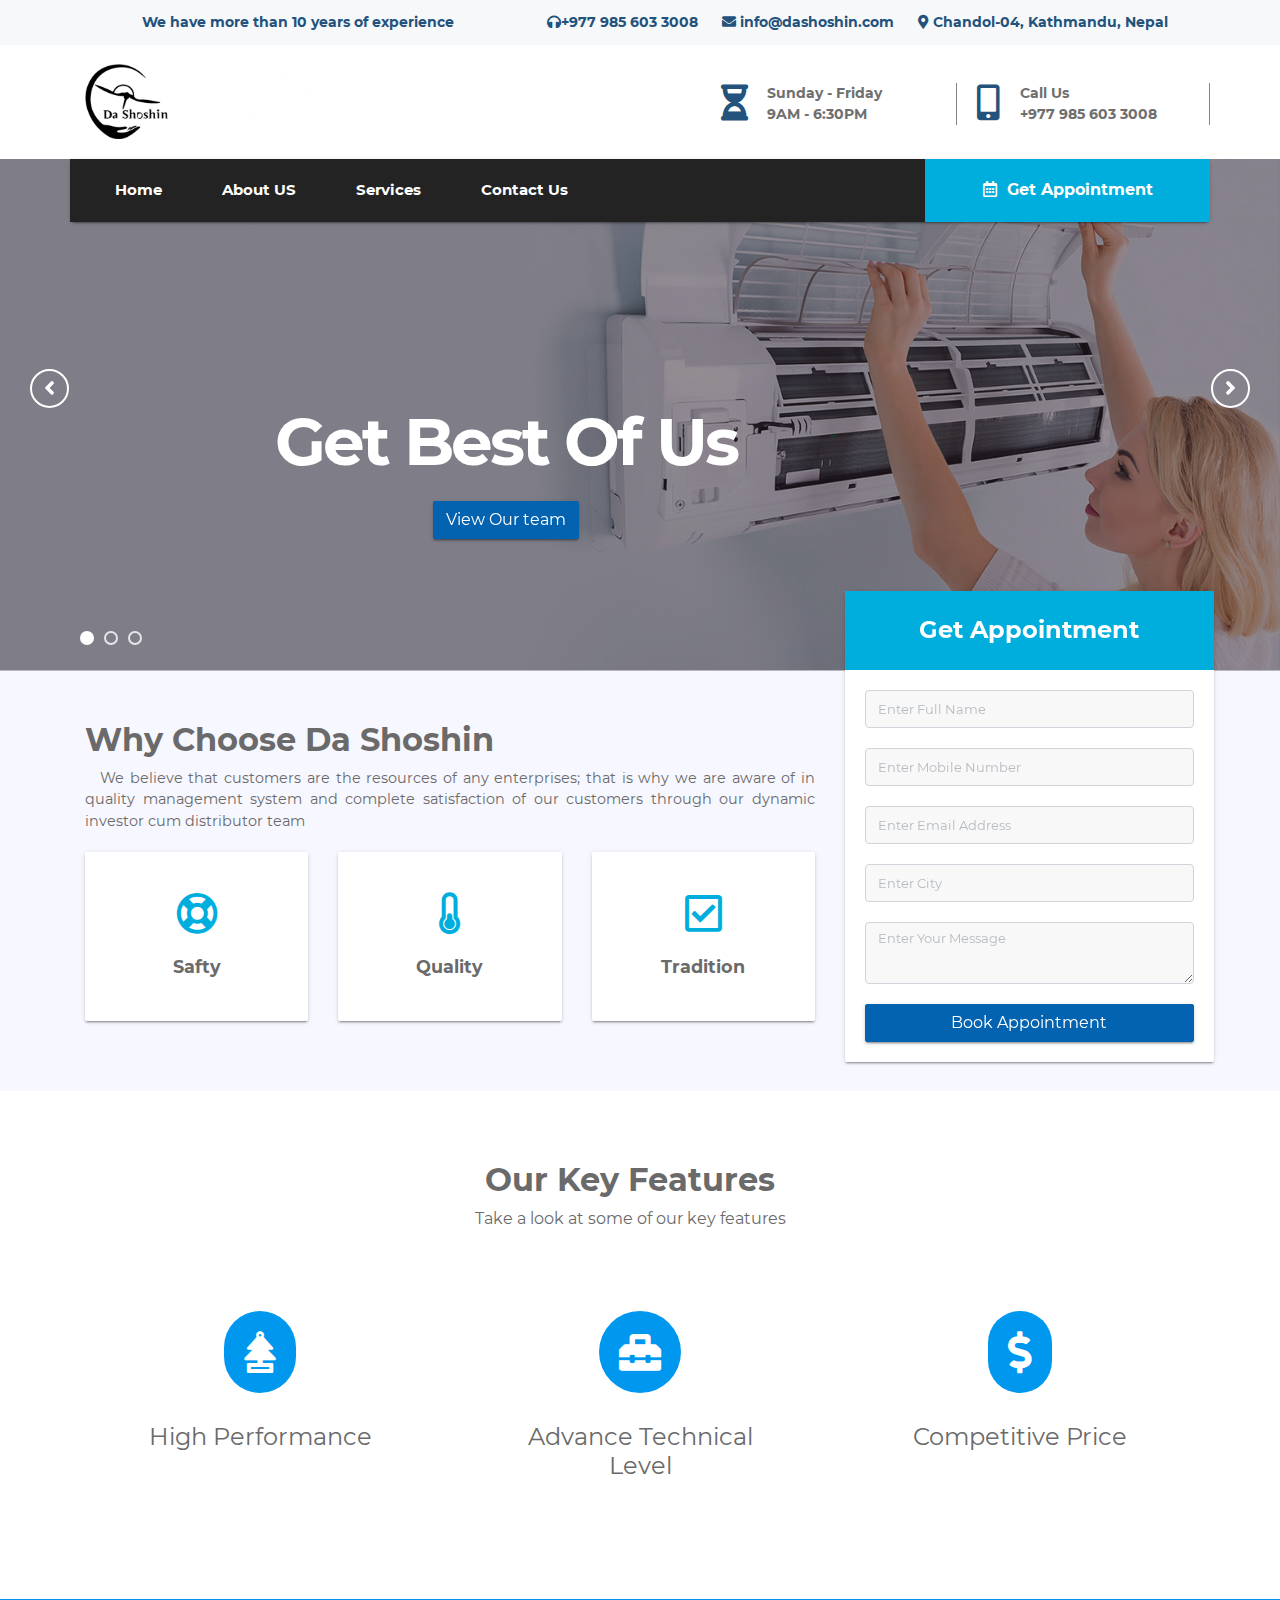
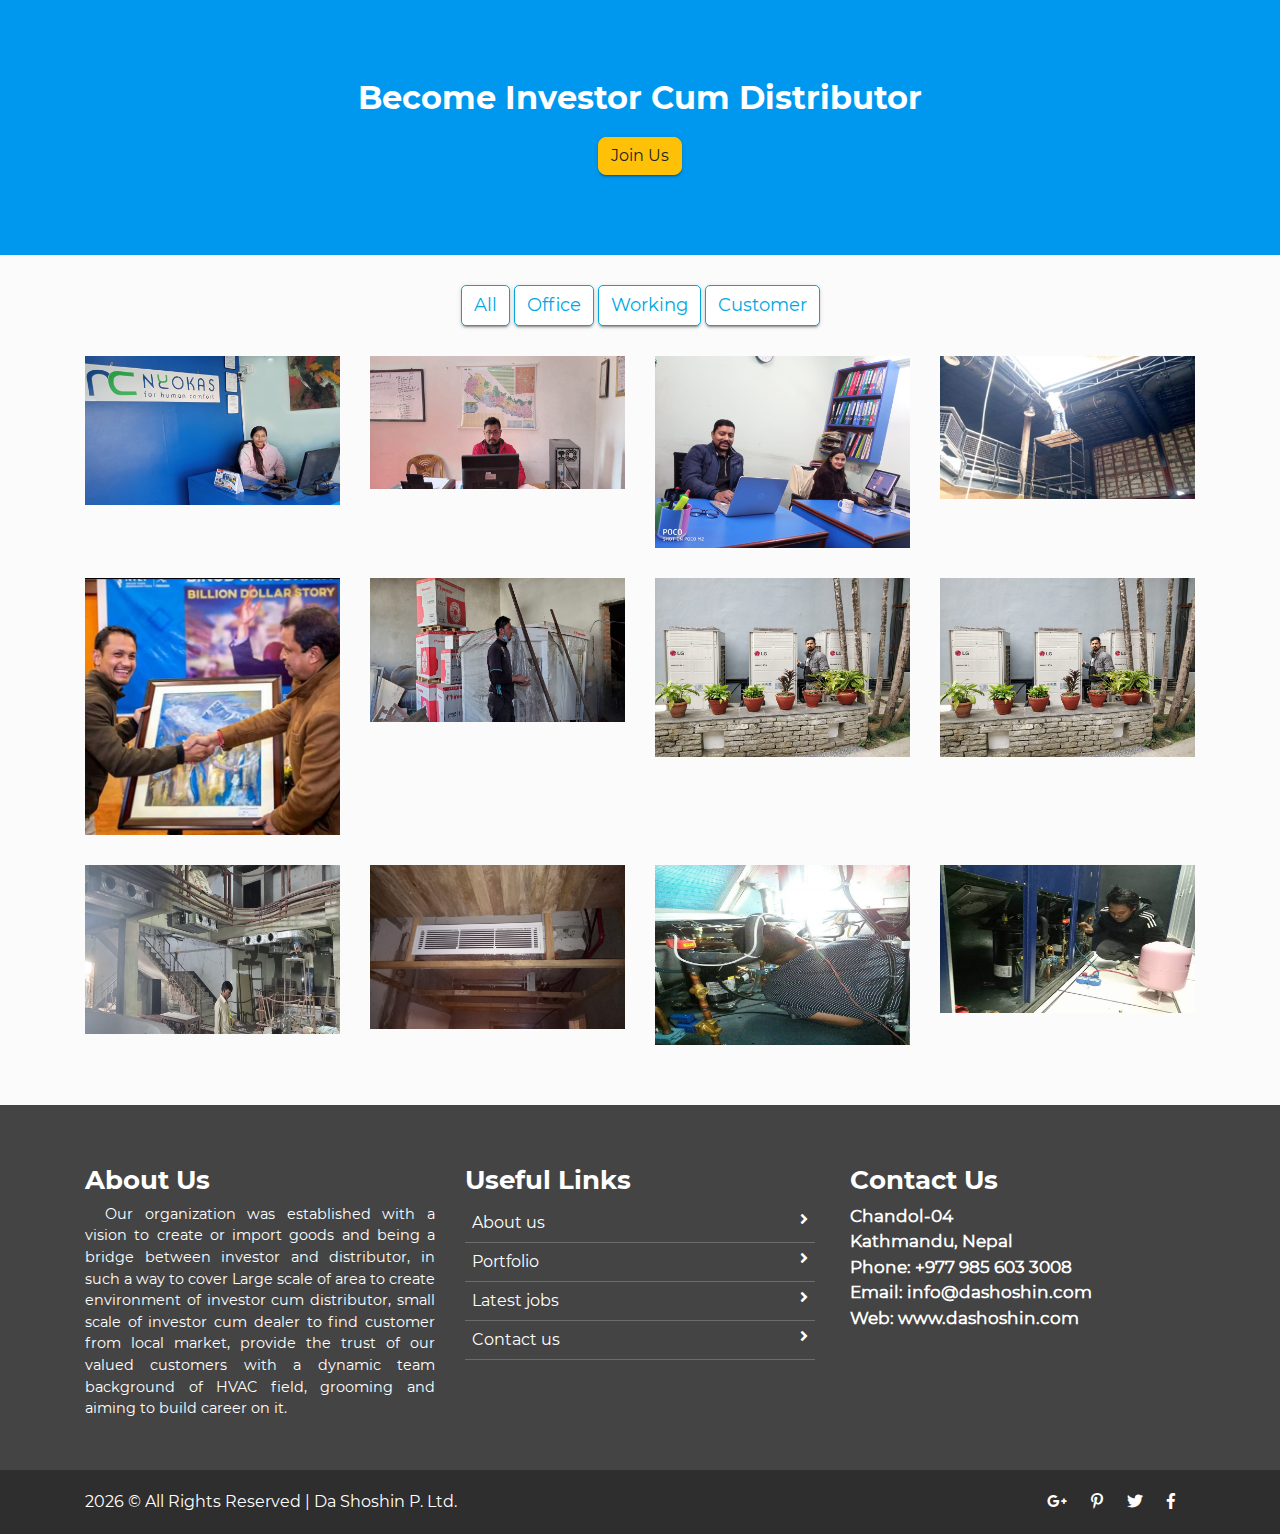
==== commit dbd5cb38: "new-update" ====
--- a/index.html
+++ b/index.html
@@ -4,175 +4,175 @@
 <head>
     <meta charset="utf-8">
     <meta name="viewport" content="width=device-width, initial-scale=1, shrink-to-fit=no">
-    <title> Web Hosting Company | Smarteyeapps.com</title>
-
-    <link rel="shortcut icon" href="assets/images/fav.jpg">
+    <title>Da Shoshin</title>
+
+    <link rel="shortcut icon" href="assets/images/Da_shoshin_logo.png">
     <link href="https://fonts.googleapis.com/css?family=Source+Sans+Pro" rel="stylesheet">
     <link rel="stylesheet" href="assets/css/bootstrap.min.css">
     <link rel="stylesheet" href="assets/css/fontawsom-all.min.css">
-     <link rel="stylesheet" href="assets/plugins/slider/css/owl.carousel.min.css">
+    <link rel="stylesheet" href="assets/plugins/slider/css/owl.carousel.min.css">
     <link rel="stylesheet" href="assets/plugins/slider/css/owl.theme.default.css">
-    <link rel="stylesheet" type="text/css" href="assets/css/style.css" />
+    <link rel="stylesheet" type="text/css" href="assets/css/style.css"/>
 </head>
 
 <body>
-   <!--***************************** Header Starts Here *****************************-->
-  <header>
-  	 <div class="top-port">
-               <div class="container">
-               		<div class="row top-row">
-               			  <div class="col-lg-4 header-left-box col-md-5 d-none d-sm-block">
-								<p>We have more than 15 years of experience</p>
-							</div>
-							<div class="col-lg-8 col-md-7 header-right-box">
-								<ul>
-									<li class="hs-1">
-										<i class="fas fa-headphones"></i> 04651 - 270602
-									</li>
-									<li>
-										<i class="fas fa-envelope"></i> suresh01@gmail.com
-									</li>
-									<li class="hs">
-										<i class="fas fa-map-marker-alt"></i> Tamilnadu, India
-									</li>
-								</ul>
-							</div>
-               		</div>
-               </div>
-              
-        </div>
-        <div id="logo-head" class="logo-port">
-            <div class="container ">
-                <div class="row logo-port-content">
-
-                    <div class="col-sm-12 logo-box col-md-4">
-                        <img src="assets/images/logo.jpg" alt="">
-                        <a data-toggle="collapse" data-target="#nav-head" href="#nav-head" ><i class="fas d-block d-md-none small-menu fa-bars"></i></a>
-                    </div>
-                    <div id="menu" class="col-sm-8 d-none d-md-block ">
-                        <div class="row">
-                            
-                            <div class="col-lg-4 col-md-2">
-                                
-                            </div>
-                            <div class="col-lg-4 col-md-5">
-                                <div class="row cvnbj">
-                                    <div class="col-sm-3 no-padding center ibk-l">
-
-                                        <i class="fas fa-hourglass-half"></i>
-                                    </div>
-                                    <div class="col-sm-9 det-li">
-                                        <b>Monday - Saturday</b>
-                                        <br>
-                                        <b>9AM - 8.30PM</b>
-                                    </div>
+<!--***************************** Header Starts Here *****************************-->
+<header>
+    <div class="top-port">
+        <div class="container">
+            <div class="row top-row">
+                <div class="col-lg-4 header-left-box col-md-5 d-none d-sm-block">
+                    <p>We have more than 10 years of experience</p>
+                </div>
+                <div class="col-lg-8 col-md-7 header-right-box">
+                    <ul>
+                        <li class="hs-1">
+                            <i class="fas fa-headphones"></i>+977 985 603 3008
+                        </li>
+                        <li>
+                            <i class="fas fa-envelope"></i> info@dashoshin.com
+                        </li>
+                        <li class="hs">
+                            <i class="fas fa-map-marker-alt"></i> Chandol-04, Kathmandu, Nepal
+                        </li>
+                    </ul>
+                </div>
+            </div>
+        </div>
+
+    </div>
+    <div id="logo-head" class="logo-port">
+        <div class="container ">
+            <div class="row logo-port-content">
+
+                <div class="col-sm-12 logo-box col-md-4">
+                    <img src="assets/images/Da_shoshin_header_logo.png" alt="">
+                    <a data-toggle="collapse" data-target="#nav-head" href="#nav-head"><i
+                            class="fas d-block d-md-none small-menu fa-bars"></i></a>
+                </div>
+                <div id="menu" class="col-sm-8 d-none d-md-block ">
+                    <div class="row">
+
+                        <div class="col-lg-4 col-md-2">
+
+                        </div>
+                        <div class="col-lg-4 col-md-5">
+                            <div class="row cvnbj">
+                                <div class="col-sm-3 no-padding center ibk-l">
+
+                                    <i class="fas fa-hourglass-half"></i>
+                                </div>
+                                <div class="col-sm-9 det-li">
+                                    <b>Sunday - Friday</b>
+                                    <br>
+                                    <b>9AM - 6:30PM</b>
                                 </div>
                             </div>
-                            <div class="col-lg-4 col-md-5">
-                                <div class="row cvnbj">
-                                    <div class="col-sm-3 no-padding center ibk-l">
-
-                                        <i class="fas fa-mobile-alt cl3"></i>
-                                    </div>
-                                    <div class="col-sm-9 det-li">
-                                        <b>Call Us</b>
-                                        <br>
-                                        <b>+91 7200 20 40 30</b>
-                                    </div>
+                        </div>
+                        <div class="col-lg-4 col-md-5">
+                            <div class="row cvnbj">
+                                <div class="col-sm-3 no-padding center ibk-l">
+
+                                    <i class="fas fa-mobile-alt cl3"></i>
+                                </div>
+                                <div class="col-sm-9 det-li">
+                                    <b>Call Us</b>
+                                    <br>
+                                    <b>+977 985 603 3008</b>
                                 </div>
                             </div>
-
-                        </div>
-                    </div>
-                </div>
-            </div>
-        </div>
-        <div id="nav-head" class="nav-port">
-        	<div class="container no-padding">
-        		<div class="row nav-row no-margin">
-        			<div class="col-md-9 nav-coll col-sm-12">
-        				<nav>
-        					<ul>
-        						<li><a href="index.html">Home</a></li>
-        						<li><a href="about_us.html">About US</a></li>
-        						<li><a href="services.html">Services</a></li>
-        						<li><a href="gallery.html">Gallery</a></li>
-        						<li><a href="blog.html">Blog</a></li>
-        						<li><a href="contact_us.html">Contact Us</a></li>
-        					</ul>
-        				</nav>
-        			</div>
-        			<div class="col-md-3 col-sm-12 cart-ap">
-        				<ul>
-        					
-							<li><a onclick="showModel()"><i class="far fa-calendar-alt"></i> Get Appointment</a></li>
-        				</ul>
-        			</div>
-        		</div>
-        	</div>
-        </div>
-  </header><!-- ######## Header End ####### -->
-   
-    <!-- ################# Slider Starts Here#######################--->
-     <div class="slider">
-        <!-- Set up your HTML -->
-        <div class="owl-carousel ">
-            <div class="slider-img">
-                <div class="item">
-                    <div class="slider-img"><img src="assets/images/slider/slider-1.jpg" alt=""></div>
-                    <div class="container">
-                        <div class="row">
-                            <div class="col-lg-offset-2 col-lg-8 col-md-offset-2 col-md-8 col-sm-12 col-xs-12">
-                                <div class="slider-captions">
-                                    <h1 class="slider-title">Feeling stress or anxious?</h1>
-                                    <p class="slider-text hidden-xs">We can help you conquer a wide range of psychological and emotional problems.</p>
-                                    <a href="#" class="btn btn-info hidden-xs">View All Therapies</a>
-                                </div>
-                            </div>
-                        </div>
-                    </div>
-                </div>
-            </div>
+                        </div>
+
+                    </div>
+                </div>
+            </div>
+        </div>
+    </div>
+    <div id="nav-head" class="nav-port">
+        <div class="container no-padding">
+            <div class="row nav-row no-margin">
+                <div class="col-md-9 nav-coll col-sm-12">
+                    <nav>
+                        <ul>
+                            <li><a href="index.html">Home</a></li>
+                            <li><a href="about_us.html">About US</a></li>
+                            <li><a href="services.html">Services</a></li>
+                            <li><a href="contact_us.html">Contact Us</a></li>
+                        </ul>
+                    </nav>
+                </div>
+                <div class="col-md-3 col-sm-12 cart-ap">
+                    <ul>
+
+                        <li><a onclick="showModel()"><i class="far fa-calendar-alt"></i> Get Appointment</a></li>
+                    </ul>
+                </div>
+            </div>
+        </div>
+    </div>
+</header><!-- ######## Header End ####### -->
+
+<!-- ################# Slider Starts Here#######################--->
+<div class="slider">
+    <!-- Set up your HTML -->
+    <div class="owl-carousel ">
+        <div class="slider-img">
             <div class="item">
-                <div class="slider-img"><img src="assets/images/slider/slider-2.jpg" alt=""></div>
+                <div class="slider-img"><img src="assets/images/slider/slider-1.jpg" alt=""></div>
                 <div class="container">
                     <div class="row">
                         <div class="col-lg-offset-2 col-lg-8 col-md-offset-2 col-md-8 col-sm-12 col-xs-12">
                             <div class="slider-captions">
-                                <h1 class="slider-title">It's time for better help.</h1>
-                                <p class="slider-text hidden-xs">We can help you conquer a wide range of psychological and emotional problems.</p>
-                                <a href="#" class="btn btn-info hidden-xs">Schedule A Visit</a>
+                                <h1 class="slider-title">Get Best Of Us</h1>
+                                <p class="slider-text hidden-xs"></p>
+                                <a href="#" class="btn btn-info hidden-xs">View Our team</a>
                             </div>
                         </div>
                     </div>
                 </div>
             </div>
-            <div class="item">
-                <div class="slider-img"> <img src="assets/images/slider/slider-3.jpg" alt=""></div>
-                <div class="container">
-                    <div class="row">
-                        <div class="col-lg-offset-2 col-lg-8 col-md-offset-2 col-md-8 col-sm-12 col-xs-12">
-                            <div class="slider-captions">
-                                <h1 class="slider-title">Meet our psychiatrists</h1>
-                                <p class="slider-text hidden-xs">Our psychiatrists are highly skilled to meet your unique needs.</p>
-                                <a href="#" class="btn btn-info hidden-xs">Meet Psychiatrists</a>
-                            </div>
-                        </div>
-                    </div>
-                </div>
-            </div>
-        </div>
-    </div>
-
- <!-- ################# Why Choos Us Starts Here#######################--->
-   
+        </div>
+        <div class="item">
+            <div class="slider-img"><img src="assets/images/slider/slider-2.jpg" alt=""></div>
+            <div class="container">
+                <div class="row">
+                    <div class="col-lg-offset-2 col-lg-8 col-md-offset-2 col-md-8 col-sm-12 col-xs-12">
+                        <div class="slider-captions">
+                            <h1 class="slider-title">its time to change</h1>
+                            <p class="slider-text hidden-xs"></p>
+                            <a href="#" class="btn btn-info hidden-xs">Schedule A Visit</a>
+                        </div>
+                    </div>
+                </div>
+            </div>
+        </div>
+        <div class="item">
+            <div class="slider-img"><img src="assets/images/slider/slider-3.jpg" alt=""></div>
+            <div class="container">
+                <div class="row">
+                    <div class="col-lg-offset-2 col-lg-8 col-md-offset-2 col-md-8 col-sm-12 col-xs-12">
+                        <div class="slider-captions">
+                            <h1 class="slider-title">Meet our Team</h1>
+                            <p class="slider-text hidden-xs"></p>
+                            <a href="#" class="btn btn-info hidden-xs">Meet Team</a>
+                        </div>
+                    </div>
+                </div>
+            </div>
+        </div>
+    </div>
+</div>
+
+<!-- ################# Why Choos Us Starts Here#######################--->
 <section class="why-shoos">
     <div class="container">
         <div class="row">
             <div class="col-md-8 wc-txt">
-                <h2>Why Choose Santol AC Service</h2>
-                <p>Lorem ipsum dolor sit amet, consectetur adipiscing elit. Sed placerat massa leo, eget vehicula ante mollis eget. Mauris tellus velit, posuere vel lacus a, scelerisque vehicula tortor. Sed sollicitudin non metus nec interdum. Cras convallis erat magna, eu pulvinar justo dignissim ut. Nulla at nulla eu mi maximus finibus. Morbi at ipsum lectus. Pellentesque posuere nisl mauris, sit amet interdum diam tempor nec. Morbi dapibus euismod libero at tincidunt. </p>
-                
+                <h2>Why Choose Da Shoshin </h2>
+                <p>We believe that customers are the resources of any enterprises; that is why we are aware of in
+                    quality management system and complete satisfaction of our customers through our dynamic investor
+                    cum distributor team </p>
+
                 <div class="row wc-res">
                     <div class="col-md-4">
                         <div class="wc-cov">
@@ -188,7 +188,7 @@
                     </div>
                     <div class="col-md-4">
                         <div class="wc-cov">
-                           <i class="far fa-check-square"></i> <br>
+                            <i class="far fa-check-square"></i> <br>
                             <b>Tradition</b>
                         </div>
                     </div>
@@ -203,13 +203,13 @@
                         <div class="fb-row">
                             <input type="text" placeholder="Enter Full Name" class="form-control">
                         </div>
-                         <div class="fb-row">
+                        <div class="fb-row">
                             <input type="text" placeholder="Enter Mobile Number" class="form-control">
                         </div>
                         <div class="fb-row">
                             <input type="text" placeholder="Enter Email Address" class="form-control">
                         </div>
-                         <div class="fb-row">
+                        <div class="fb-row">
                             <input type="text" placeholder="Enter City" class="form-control">
                         </div>
                         <div class="fb-row">
@@ -223,294 +223,187 @@
             </div>
         </div>
     </div>
-</section>   
-   
-   
-    <!-- ################# Key Features Starts Here#######################--->
-
-    <section class="key-features">
-        <div class="container">
-            <div class="inner-title">
-
-                <h2>Our Key Features</h2>
-                <p>Take a look at some of our key features</p>
-            </div>
-
-            <div class="row">
-                <div class="col-md-4 col-sm-6">
-                    <div class="single-key">
-                        <i class="fas fa-hospital-alt"></i>
-                        <h5>High Performance</h5>
-                        <p>High Performanc Lorem ipsum dolor sit amet, consectetur adipiscing consectetur adipiscing elit. Donec ut erat nec leo lobortis blandit.</p>
-                    </div>
-                </div>
-
-                <div class="col-md-4 col-sm-6">
-                    <div class="single-key">
-                        <i class="fas fa-user-md"></i>
-                        <h5>Fully Redundant</h5>
-                        <p>Lorem ipsum dolor sit amet, consectetur adipiscing elit. Donec ipsum dolor sit amet, consectetur ut erat nec leo lobortis blandit.</p>
-                    </div>
-                </div>
-
-                <div class="col-md-4 col-sm-6">
-                    <div class="single-key">
-                        <i class="fas fa-briefcase-medical"></i>
-                        <h5>Secure Infrastructure</h5>
-                        <p> Consectetur adipiscing elit. Lorem ipsum dolor sit amet, consectetur adipiscing elit. Donec ut erat nec leo lobortis blandit.</p>
-                    </div>
-                </div>
-
-                <div class="col-md-4 col-sm-6">
-                    <div class="single-key">
-                        <i class="fas fa-capsules"></i>
-                        <h5>Instant Activation</h5>
-                        <p> Donec ut erat nec leo Lorem ipsum dolor sit amet, consectetur adipiscing elit. Donec ut erat nec leo lobortis blandit.</p>
-                    </div>
-                </div>
-
-                <div class="col-md-4 col-sm-6">
-                    <div class="single-key">
-                        <i class="fas fa-prescription-bottle-alt"></i>
-                        <h5>Dedicated Support</h5>
-                        <p>Adipiscing elit Lorem ipsum dolor sit amet, sit amet, consectetur adipiscing elit. Donec ut erat nec leo lobortis blandit.</p>
-                    </div>
-                </div>
-
-
-
-                <div class="col-md-4 col-sm-6">
-                    <div class="single-key">
-                        <i class="far fa-thumbs-up"></i>
-                        <h5>Powerful Automation</h5>
-                        <p>Powerful Automation Lorem ipsum dolor sit amet, consectetur adipiscing elit. Donec ut erat nec leo lobortis blandit.</p>
-                    </div>
-                </div>
-            </div>
-
-
-
-
-
-
-        </div>
-
-    </section>
-
-   <!--  ************************* Gallery Starts Here ************************** -->
-        <div class="gallery">    
-           <div class="container">
-              <div class="row">
-                
-
-        <div class="gallery-filter d-none d-sm-block">
-            <button class="btn btn-default filter-button" data-filter="all">All</button>
-            <button class="btn btn-default filter-button" data-filter="hdpe">Finance</button>
-            <button class="btn btn-default filter-button" data-filter="sprinkle">Digital Marketing</button>
-            <button class="btn btn-default filter-button" data-filter="spray"> Money</button>
-            <button class="btn btn-default filter-button" data-filter="irrigation">Business Alaysis</button>
-        </div>
-        <br/>
-
-
-
-            <div class="gallery_product col-lg-3 col-md-3 col-sm-4 col-xs-6 filter hdpe">
-                <img src="assets/images/gallery/gallery_01.jpg" class="img-responsive">
-            </div>
-
-            <div class="gallery_product col-lg-3 col-md-3 col-sm-4 col-xs-6 filter sprinkle">
-                <img src="assets/images/gallery/gallery_02.jpg" class="img-responsive">
-            </div>
-
-            <div class="gallery_product col-lg-3 col-md-3 col-sm-4 col-xs-6 filter hdpe">
-                <img src="assets/images/gallery/gallery_03.jpg" class="img-responsive">
-            </div>
-
-            <div class="gallery_product col-lg-3 col-md-3 col-sm-4 col-xs-6 filter irrigation">
-                <img src="assets/images/gallery/gallery_04.jpg" class="img-responsive">
-            </div>
-
-            <div class="gallery_product col-lg-3 col-md-3 col-sm-4 col-xs-6 filter spray">
-                <img src="assets/images/gallery/gallery_05.jpg" class="img-responsive">
-            </div>
-
-          
-
-            <div class="gallery_product col-lg-3 col-md-3 col-sm-4 col-xs-6 filter spray">
-                <img src="assets/images/gallery/gallery_06.jpg" class="img-responsive">
-            </div>
-
-            <div class="gallery_product col-lg-3 col-md-3 col-sm-4 col-xs-6 filter irrigation">
-                <img src="assets/images/gallery/gallery_06.jpg" class="img-responsive">
-            </div>
-
-            <div class="gallery_product col-lg-3 col-md-3 col-sm-4 col-xs-6 filter irrigation">
-                <img src="assets/images/gallery/gallery_08.jpg" class="img-responsive">
-            </div>
-
-            
-        </div>
-    </div>
-       
-       
-       </div>
-        <!-- ######## Gallery End ####### -->
-    
-      <!-- ################# Custom Message Starts Here#######################--->
-    <section class="custom-msg">
-        <div class="container">
-           <div class=" cust-msg">
-                <h2>Loogin for a Custom Solution</h2>
-                <p>Our technicians can provide you with the best custom made solutions <br> on the market, no matter whether you're a small business or large enterprise.</p>
-                <div class="btn btn-warning">Get in Touch</div>
-           </div>
-           
-        </div>
-    </section>
-<!--  *************************Testimonial Starts Here ************************** -->
-      <div class="customer-serv">
-    <div class="container">
-         
-        <div class="row session-title">
-            <h2>Happy Customers</h2>
-            <p>Lorem ipsum dolor sit amet, consectetur adipiscing elit. Donec leo lobortis blandit.</p>
-        </div>
-         
-        <div class="row ro-clo">
-            <div data-anijs="if: scroll, on: window, do: bounceInLeft animated, before: scrollReveal" class="bghn col-sm-4">
-                <div class="shado-2 card-b">
-                    <p>We have intentionally decided not to include jQuery-based fallbacks for the transitions.
-                    to include jQuery-based</p>
-                </div>
-                <div class="cust-det row">
-                  <div class="col-sm-3 col-3 img-circl">
-                      <img alt="" src="assets/images/testimonial/member-01.jpg">
-                  </div>
-                   <div class="col-sm-5 col-5 an-mtc no-padding">
-                      <b>Sarath Ali</b>
-                      <p>(Sales Agent)</p>
-                  </div>
-                   <div class="col-sm-4 col-4 star-par">
-                      <ul class="stars">
-                          <li><i class="fa fa-star"></i></li>
-                          <li><i class="fa fa-star"></i></li>
-                          <li><i class="fa fa-star"></i></li>
-                          <li><i class="fa fa-star"></i></li>
-                          <li><i class="fa fa-star"></i></li>
-                      </ul>
-                  </div>
-                </div>
-            </div>
-             <div class="col-sm-4 bghn">
-                <div class="shado-2 card-b">
-                    <p>We have intentionally decided not to include jQuery-based fallbacks for the transitions.
-                    to include jQuery-based</p>
-                </div>
-                <div class="cust-det row">
-                  <div class="col-sm-3 col-3 img-circl">
-                      <img alt="" src="assets/images/testimonial/member-02.jpg">
-                  </div>
-                   <div class="col-sm-5 col-5 an-mtc no-padding">
-                      <b>Binny Aderson</b>
-                      <p>(Sales Agent)</p>
-                  </div>
-                   <div class="col-sm-4  col-4 star-par">
-                      <ul class="stars">
-                          <li><i class="fa fa-star"></i></li>
-                          <li><i class="fa fa-star"></i></li>
-                          <li><i class="fa fa-star"></i></li>
-                          <li><i class="fa fa-star"></i></li>
-                          <li><i class="fa fa-star"></i></li>
-                      </ul>
-                  </div>
-                </div>
-            </div>
-             <div data-anijs="if: scroll, on: window, do: bounceInRight animated, before: scrollReveal" class="col-sm-4 bghn">
-                <div class="shado-2 card-b">
-                    <p>We have intentionally decided not to include jQuery-based fallbacks for the transitions.
-                    to include jQuery-based</p>
-                </div>
-                <div class="cust-det row">
-                  <div class="col-sm-3 col-3 img-circl">
-                      <img alt="" src="assets/images/testimonial/member-03.jpg">
-                  </div>
-                   <div class="col-sm-5 col-5 an-mtc no-padding">
-                      <b>Dweail Samluel</b>
-                      <p>(Sales Agent)</p>
-                  </div>
-                   <div class="col-sm-4 col-4 star-par">
-                      <ul class="stars">
-                          <li><i class="fa fa-star"></i></li>
-                          <li><i class="fa fa-star"></i></li>
-                          <li><i class="fa fa-star"></i></li>
-                          <li><i class="fa fa-star"></i></li>
-                          <li><i class="fa fa-star"></i></li>
-                      </ul>
-                  </div>
-                </div>
-            </div>
-        </div>
-
+</section>
+
+
+<!-- ################# Key Features Starts Here#######################--->
+
+<section class="key-features">
+    <div class="container">
+        <div class="inner-title">
+
+            <h2>Our Key Features</h2>
+            <p>Take a look at some of our key features</p>
+        </div>
+
+        <div class="row">
+            <div class="col-md-4 col-sm-6">
+                <div class="single-key">
+                    <i class="fas fa-air-freshener"></i>
+                    <h5>High Performance</h5>
+                    <!--<p>High Performanc Lorem ipsum dolor sit amet, consectetur adipiscing consectetur adipiscing elit.
+                        Donec ut erat nec leo lobortis blandit.</p>-->
+                </div>
+            </div>
+
+            <div class="col-md-4 col-sm-6">
+                <div class="single-key">
+                    <i class="fas fa-toolbox"></i>
+                    <h5>Advance Technical Level</h5>
+            <!--        <p>Lorem ipsum dolor sit amet, consectetur adipiscing elit. Donec ipsum dolor sit amet, consectetur
+                        ut erat nec leo lobortis blandit.</p>-->
+                </div>
+            </div>
+
+            <div class="col-md-4 col-sm-6">
+                <div class="single-key">
+                    <i class="fas fa-dollar-sign"></i>
+                    <h5>Competitive Price</h5>
+                    <!--<p> Consectetur adipiscing elit. Lorem ipsum dolor sit amet, consectetur adipiscing elit. Donec ut
+                        erat nec leo lobortis blandit.</p>-->
+                </div>
+            </div>
+
+
+        </div>
+
+
+    </div>
+
+</section>
+
+
+<!-- ################# Custom Message Starts Here#######################--->
+<section class="custom-msg">
+    <div class="container">
+        <div class=" cust-msg">
+            <h2>Become Investor Cum Distributor</h2>
+            <!-- <p>Our technicians can provide you with the best custom made solutions <br> on the market, no matter whether
+                 you're a small business or large enterprise.</p>-->
+            <div class="btn btn-warning">Join Us</div>
+        </div>
+
+    </div>
+</section>
+
+<!--  ************************* Gallery Starts Here ************************** -->
+<div class="gallery">
+    <div class="container">
+        <div class="row">
+
+
+            <div class="gallery-filter d-none d-sm-block">
+                <button class="btn btn-default filter-button" data-filter="all">All</button>
+                <button class="btn btn-default filter-button" data-filter="office">Office</button>
+                <button class="btn btn-default filter-button" data-filter="working">Working</button>
+                <button class="btn btn-default filter-button" data-filter="customer">Customer</button>
+            </div>
+            <br/>
+
+
+            <div class="gallery_product col-lg-3 col-md-3 col-sm-4 col-xs-6 filter office">
+                <img src="assets/images/gallery/img.png" class="img-responsive">
+            </div>
+            <div class="gallery_product col-lg-3 col-md-3 col-sm-4 col-xs-6 filter office">
+                <img src="assets/images/gallery/img_1.png" class="img-responsive">
+            </div>
+            <div class="gallery_product col-lg-3 col-md-3 col-sm-4 col-xs-6 filter office">
+                <img src="assets/images/gallery/img_2.png" class="img-responsive">
+            </div>
+            <div class="gallery_product col-lg-3 col-md-3 col-sm-4 col-xs-6 filter office">
+                <img src="assets/images/gallery/img_3.png" class="img-responsive">
+            </div>
+            <div class="gallery_product col-lg-3 col-md-3 col-sm-4 col-xs-6 filter working">
+                <img src="assets/images/gallery/img_4.png" class="img-responsive">
+            </div>
+            <div class="gallery_product col-lg-3 col-md-3 col-sm-4 col-xs-6 filter working">
+                <img src="assets/images/gallery/img_5.png" class="img-responsive">
+            </div>
+
+            <div class="gallery_product col-lg-3 col-md-3 col-sm-4 col-xs-6 filter working">
+                <img src="assets/images/gallery/img_7.png" class="img-responsive">
+            </div>
+            <div class="gallery_product col-lg-3 col-md-3 col-sm-4 col-xs-6 filter working">
+                <img src="assets/images/gallery/img_8.png" class="img-responsive">
+            </div>
+            <div class="gallery_product col-lg-3 col-md-3 col-sm-4 col-xs-6 filter customer">
+                <img src="assets/images/gallery/img_9.png" class="img-responsive">
+            </div>
+            <div class="gallery_product col-lg-3 col-md-3 col-sm-4 col-xs-6 filter customer">
+                <img src="assets/images/gallery/img_10.png" class="img-responsive">
+            </div>
+            <div class="gallery_product col-lg-3 col-md-3 col-sm-4 col-xs-6 filter customer">
+                <img src="assets/images/gallery/img_11.png" class="img-responsive">
+            </div>
+            <div class="gallery_product col-lg-3 col-md-3 col-sm-4 col-xs-6 filter customer">
+                <img src="assets/images/gallery/img_12.png" class="img-responsive">
+            </div>
+
+
+        </div>
     </div>
 
 
 </div>
-      <!-- ######## Testimonial End ####### --> 
-
-      <!-- ################# Footer Starts Here#######################--->
-
-
-    <footer class="footer">
-        <div class="container">
-            <div class="row">
-                <div class="col-md-4 col-sm-12">
-                    <h2>About Us</h2>
-                    <p>
-                        Smart Eye is a leading provider of information technology, consulting, and business process services. Our dedicated employees offer strategic insights, technological expertise and industry experience.
-                    </p>
-                    <p>We focus on technologies that promise to reduce costs, streamline processes and speed time-to-market, Backed by our strong quality processes and rich experience managing global... </p>
-                </div>
-                <div class="col-md-4 col-sm-12">
-                    <h2>Useful Links</h2>
-                    <ul class="list-unstyled link-list">
-                        <li><a ui-sref="about" href="#/about">About us</a><i class="fa fa-angle-right"></i></li>
-                        <li><a ui-sref="portfolio" href="#/portfolio">Portfolio</a><i class="fa fa-angle-right"></i></li>
-                        <li><a ui-sref="products" href="#/products">Latest jobs</a><i class="fa fa-angle-right"></i></li>
-                        <li><a ui-sref="gallery" href="#/gallery">Pricing</a><i class="fa fa-angle-right"></i></li>
-                        <li><a ui-sref="contact" href="#/contact">Contact us</a><i class="fa fa-angle-right"></i></li>
-                    </ul>
-                </div>
-                <div class="col-md-4 col-sm-12 map-img">
-                    <h2>Contact Us</h2>
-                    <address class="md-margin-bottom-40">
-                        BlueDart Hosting <br>
-                       765th Boulevard, <br>
-                        Rochester, CA <br>
-                        Phone: +1 831 143 556 <br>
-                        Email: <a href="mailto:info@bluedart.com" class="">info@bluedart.in</a><br>
-                        Web: <a href="https://smarteyeapps.com/" class="">www.bluedart.in</a>
-                    </address>
-
-                </div>
-            </div>
-        </div>
-        
-
-    </footer>
-    <div class="copy">
-            <div class="container">
-                <a href="https://www.smarteyeapps.com/">2019 &copy; All Rights Reserved | Designed and Developed by Smarteyeapps</a>
-                
-                <span>
-                <a><i class="fab fa-github"></i></a>
+<!-- ######## Gallery End ####### -->
+
+<!-- ################# Footer Starts Here#######################--->
+
+<footer class="footer">
+    <div class="container">
+        <div class="row">
+            <div class="col-md-4 col-sm-12">
+                <h2>About Us</h2>
+                <p>
+                    Our organization was established with a vision to create or import goods and being a bridge between
+                    investor and distributor, in such a way to cover Large scale of area to create environment of
+                    investor cum distributor, small scale of investor cum dealer to find customer from local market,
+                    provide the trust of our valued customers with a dynamic team background of HVAC field, grooming and
+                    aiming to build career on it.
+                </p>
+
+            </div>
+            <div class="col-md-4 col-sm-12">
+                <h2>Useful Links</h2>
+                <ul class="list-unstyled link-list">
+                    <li><a ui-sref="about" href="#/about">About us</a><i class="fa fa-angle-right"></i></li>
+                    <li><a ui-sref="portfolio" href="#/portfolio">Portfolio</a><i class="fa fa-angle-right"></i></li>
+                    <li><a ui-sref="products" href="#/products">Latest jobs</a><i class="fa fa-angle-right"></i></li>
+                    <li><a ui-sref="contact" href="#/contact">Contact us</a><i class="fa fa-angle-right"></i></li>
+                </ul>
+            </div>
+            <div class="col-md-4 col-sm-12 map-img">
+                <h2>Contact Us</h2>
+                <address class="md-margin-bottom-40">
+                    Chandol-04 <br>
+                    Kathmandu, Nepal <br>
+                    Phone: +977 985 603 3008 <br>
+                    Email: info@dashoshin.com<br>
+                    Web: www.dashoshin.com
+                </address>
+
+            </div>
+        </div>
+    </div>
+
+
+</footer>
+<div class="copy">
+    <div class="container">
+        <a href="https://www.dashoshin.com/">
+            <script>document.write(new Date().getFullYear());</script> &copy; All Rights Reserved | Da Shoshin P.
+            Ltd.</a>
+
+        <span>
+
                 <a><i class="fab fa-google-plus-g"></i></a>
                 <a><i class="fab fa-pinterest-p"></i></a>
                 <a><i class="fab fa-twitter"></i></a>
                 <a><i class="fab fa-facebook-f"></i></a>
         </span>
-            </div>
-
-        </div>
+    </div>
+
+</div>
 
 </body>
 
@@ -522,5 +415,4 @@
 <script src="assets/js/script.js"></script>
 
 
-
 </html>--- a/assets/css/style.css
+++ b/assets/css/style.css
@@ -1,638 +1,905 @@
-/* =======================================================================
-Template Name: Dil Hospital
-Author:  SmartEye Adminpanel
-Author URI: www.smarteyeapps.com
-Version: 1.0
-coder name:Prabin Raja
-Description: This Template is created for web template
-======================================================================= */
-/* ===================================== Import Less ================================== */
+
 @font-face {
-  font-family: 'mouse-300';
-  src: url("../fonts/Montserrat-Regular.ttf") format("truetype"); }
+    font-family: 'mouse-300';
+    src: url("../fonts/Montserrat-Regular.ttf") format("truetype");
+}
+
 @font-face {
-  font-family: 'mouse-500';
-  src: url("../fonts/Montserrat-Bold.ttf") format("truetype"); }
+    font-family: 'mouse-500';
+    src: url("../fonts/Montserrat-Bold.ttf") format("truetype");
+}
+
 /* ===================================== Basic CSS ================================== */
 * {
-  margin: 0px;
-  padding: 0px;
-  list-style: none; }
+    margin: 0px;
+    padding: 0px;
+    list-style: none;
+}
 
 img {
-  max-width: 100%; }
+    max-width: 100%;
+}
 
 a {
-  text-decoration: none;
-  outline: none;
-  color: #444; }
+    text-decoration: none;
+    outline: none;
+    color: #444;
+}
 
 a:hover {
-  color: #444; }
+    color: #444;
+}
 
 ul {
-  margin-bottom: 0;
-  padding-left: 0; }
+    margin-bottom: 0;
+    padding-left: 0;
+}
 
 a:hover,
 a:focus,
 input,
 textarea {
-  text-decoration: none;
-  outline: none; }
+    text-decoration: none;
+    outline: none;
+}
 
 .center {
-  text-align: center; }
+    text-align: center;
+}
 
 .left {
-  text-align: left; }
+    text-align: left;
+}
 
 .right {
-  text-align: right; }
+    text-align: right;
+}
 
 .cp {
-  cursor: pointer; }
+    cursor: pointer;
+}
 
 html, body {
-  height: 100%; }
+    height: 100%;
+}
 
 p {
-  margin-bottom: 0px;
-  width: 100%; }
+    margin-bottom: 0px;
+    width: 100%;
+}
 
 .no-padding {
-  padding: 0px; }
+    padding: 0px;
+}
 
 .no-margin {
-  margin: 0px; }
+    margin: 0px;
+}
 
 .hid {
-  display: none; }
+    display: none;
+}
 
 .top-mar {
-  margin-top: 15px; }
+    margin-top: 15px;
+}
 
 .h-100 {
-  height: 100%; }
+    height: 100%;
+}
 
 ::placeholder {
-  color: #747f8a !important;
-  font-size: 13px;
-  opacity: .5 !important; }
+    color: #747f8a !important;
+    font-size: 13px;
+    opacity: .5 !important;
+}
 
 .container-fluid {
-  padding: 0px; }
+    padding: 0px;
+}
 
 h1, h2, h3, h4, h5, h6 {
-  font-family: "mouse-500", Arial, Helvetica, sans-serif; }
+    font-family: "mouse-500", Arial, Helvetica, sans-serif;
+}
 
 strong {
-  font-family: "mouse-500", Arial, Helvetica, sans-serif; }
+    font-family: "mouse-500", Arial, Helvetica, sans-serif;
+}
 
 body {
-  background-color: #f7f7ff !important;
-  font-family: "mouse-300", Arial, Helvetica, sans-serif;
-  color: #6A6A6A; }
+    background-color: #f7f7ff !important;
+    font-family: "mouse-300", Arial, Helvetica, sans-serif;
+    color: #6A6A6A;
+}
 
 .session-title {
-  padding: 30px;
-  margin: 0px; }
-  .session-title h2 {
-    width: 100%;
-    text-align: center; }
-  .session-title p {
+    padding: 30px;
+    margin: 0px;
+}
+
+.session-title h2 {
+    width: 100%;
+    text-align: center;
+}
+
+.session-title p {
     max-width: 850px;
     text-align: center;
     float: none;
-    margin: auto; }
-  .session-title span {
+    margin: auto;
+}
+
+.session-title span {
     float: right;
-    font-style: italic; }
+    font-style: italic;
+}
 
 .inner-title {
-  padding: 20px;
-  padding-left: 0px;
-  margin-bottom: 30px; }
-  .inner-title h2 {
+    padding: 20px;
+    padding-left: 0px;
+    margin-bottom: 30px;
+}
+
+.inner-title h2 {
     width: 100%;
     text-align: center;
     font-size: 2rem;
-    font-weight: 600; }
-  .inner-title p {
-    width: 100%;
-    text-align: center; }
+    font-weight: 600;
+}
+
+.inner-title p {
+    width: 100%;
+    text-align: center;
+}
 
 .page-nav {
-  padding: 40px;
-  text-align: center;
-  padding-top: 100px; }
-  @media screen and (max-width: 767px) {
+    padding: 40px;
+    text-align: center;
+    padding-top: 100px;
+}
+
+@media screen and (max-width: 767px) {
     .page-nav {
-      padding-top: 50px; } }
-  .page-nav ul {
+        padding-top: 50px;
+    }
+}
+
+.page-nav ul {
     float: none;
-    margin: auto; }
-  .page-nav h2 {
+    margin: auto;
+}
+
+.page-nav h2 {
     font-size: 36px;
     width: 100%;
-    color: #444; }
-    @media screen and (max-width: 600px) {
-      .page-nav h2 {
-        font-size: 26px; } }
-  .page-nav ul li {
+    color: #444;
+}
+
+@media screen and (max-width: 600px) {
+    .page-nav h2 {
+        font-size: 26px;
+    }
+}
+
+.page-nav ul li {
     float: left;
     margin-right: 10px;
     margin-top: 10px;
-    font-size: 16px; }
-    .page-nav ul li i {
-      width: 30px;
-      text-align: center;
-      color: #444; }
-    .page-nav ul li a {
-      color: #444; }
+    font-size: 16px;
+}
+
+.page-nav ul li i {
+    width: 30px;
+    text-align: center;
+    color: #444;
+}
+
+.page-nav ul li a {
+    color: #444;
+}
 
 .btn-success {
-  background-color: #00ab9f;
-  border-color: #00ab9f; }
-  .btn-success:hover {
-    background-color: #00ab9f !important;
-    border-color: #00ab9f !important; }
-  .btn-success:active {
-    background-color: #00ab9f !important;
-    border-color: #00ab9f !important; }
-  .btn-success:focus {
+    background-color: #00ab9f;
+    border-color: #00ab9f;
+}
+
+.btn-success:hover {
     background-color: #00ab9f !important;
     border-color: #00ab9f !important;
-    box-shadow: none !important; }
+}
+
+.btn-success:active {
+    background-color: #00ab9f !important;
+    border-color: #00ab9f !important;
+}
+
+.btn-success:focus {
+    background-color: #00ab9f !important;
+    border-color: #00ab9f !important;
+    box-shadow: none !important;
+}
 
 .btn-info {
-  background-color: #0363b0;
-  border-color: #0363b0; }
-  .btn-info:hover {
-    background-color: #0363b0 !important;
-    border-color: #0363b0 !important; }
-  .btn-info:active {
-    background-color: #0363b0 !important;
-    border-color: #0363b0 !important; }
-  .btn-info:focus {
+    background-color: #0363b0;
+    border-color: #0363b0;
+}
+
+.btn-info:hover {
     background-color: #0363b0 !important;
     border-color: #0363b0 !important;
-    box-shadow: none !important; }
+}
+
+.btn-info:active {
+    background-color: #0363b0 !important;
+    border-color: #0363b0 !important;
+}
+
+.btn-info:focus {
+    background-color: #0363b0 !important;
+    border-color: #0363b0 !important;
+    box-shadow: none !important;
+}
 
 .btn {
-  box-shadow: 0 3px 1px -2px rgba(0, 0, 0, 0.2), 0 2px 2px 0 rgba(0, 0, 0, 0.14), 0 1px 5px 0 rgba(0, 0, 0, 0.12);
-  border-radius: 2px; }
+    box-shadow: 0 3px 1px -2px rgba(0, 0, 0, 0.2), 0 2px 2px 0 rgba(0, 0, 0, 0.14), 0 1px 5px 0 rgba(0, 0, 0, 0.12);
+    border-radius: 2px;
+}
 
 .form-control:focus {
-  box-shadow: none !important;
-  border: 2px solid  #00a8df; }
+    box-shadow: none !important;
+    border: 2px solid #00a8df;
+}
 
 .btn-light {
-  background-color: #FFF;
-  color: #3F3F3F; }
+    background-color: #FFF;
+    color: #3F3F3F;
+}
 
 @media screen and (max-width: 1199px) {
-  .container {
-    max-width: 100%; } }
+    .container {
+        max-width: 100%;
+    }
+}
+
 .collapse.show {
-  display: block !important; }
+    display: block !important;
+}
 
 .form-control:focus {
-  box-shadow: none;
-  border: 2px solid #0d7a40 !important; }
+    box-shadow: none;
+    border: 2px solid #0d7a40 !important;
+}
 
 .form-control {
-  background-color: #F8F8F8;
-  margin-bottom: 20px; }
-  .form-control:focus {
-    background-color: #FFF;
-    border-color: #CCC; }
+    background-color: #F8F8F8;
+    margin-bottom: 20px;
+}
+
+.form-control:focus {
+    background-color: #FFF;
+    border-color: #CCC;
+}
 
 /* ===================================== Header CSS ================================== */
 body {
-  overflow-x: hidden; }
+    overflow-x: hidden;
+}
 
 /* ===================================== Header CSS ================================== */
 header {
-  background-color: #FFF; }
-  header .top-port {
-    background-color: #f6f8f9; }
-    header .top-port .top-row {
-      margin: 0px;
-      background-color: #f6f8f9;
-      color: #23527c; }
-      @media screen and (max-width: 1050px) {
-        header .top-port .top-row .header-left-box {
-          padding: 0px; }
-          header .top-port .top-row .header-left-box p {
-            margin-left: 0px; } }
-      @media screen and (max-width: 1050px) {
-        header .top-port .top-row ul li {
-          font-size: 13px !important;
-          padding: 12px 7px !important; } }
-      header .top-port .top-row ul {
-        float: right; }
-        header .top-port .top-row ul li {
-          float: left;
-          padding: 12px;
-          font-size: 14px;
-          font-family: "mouse-500", Arial, Helvetica, sans-serif;
-          color: #23527c; }
-      header .top-port .top-row p {
-        font-size: 14px;
-        padding: 12px;
-        margin-left: 30px;
-        font-family: "mouse-500", Arial, Helvetica, sans-serif; }
-      @media screen and (max-width: 1199px) {
-        header .top-port .top-row::before {
-          display: none; }
-        header .top-port .top-row::after {
-          display: none; } }
-      @media screen and (max-width: 889px) {
-        header .top-port .top-row .header-left-box {
-          display: none !important; }
-        header .top-port .top-row .header-right-box {
-          width: 100% !important;
-          max-width: 100% !important;
-          flex: 100%; } }
-      @media screen and (max-width: 523px) {
-        header .top-port .top-row .hs {
-          display: none; } }
-      @media screen and (max-width: 369px) {
-        header .top-port .top-row .hs-1 {
-          display: none; } }
-  header .logo-port-content {
+    background-color: #FFF;
+}
+
+header .top-port {
+    background-color: #f6f8f9;
+}
+
+header .top-port .top-row {
+    margin: 0px;
+    background-color: #f6f8f9;
+    color: #23527c;
+}
+
+@media screen and (max-width: 1050px) {
+    header .top-port .top-row .header-left-box {
+        padding: 0px;
+    }
+
+    header .top-port .top-row .header-left-box p {
+        margin-left: 0px;
+    }
+}
+
+@media screen and (max-width: 1050px) {
+    header .top-port .top-row ul li {
+        font-size: 13px !important;
+        padding: 12px 7px !important;
+    }
+}
+
+header .top-port .top-row ul {
+    float: right;
+}
+
+header .top-port .top-row ul li {
+    float: left;
+    padding: 12px;
+    font-size: 14px;
+    font-family: "mouse-500", Arial, Helvetica, sans-serif;
+    color: #23527c;
+}
+
+header .top-port .top-row p {
+    font-size: 14px;
+    padding: 12px;
+    margin-left: 30px;
+    font-family: "mouse-500", Arial, Helvetica, sans-serif;
+}
+
+@media screen and (max-width: 1199px) {
+    header .top-port .top-row::before {
+        display: none;
+    }
+
+    header .top-port .top-row::after {
+        display: none;
+    }
+}
+
+@media screen and (max-width: 889px) {
+    header .top-port .top-row .header-left-box {
+        display: none !important;
+    }
+
+    header .top-port .top-row .header-right-box {
+        width: 100% !important;
+        max-width: 100% !important;
+        flex: 100%;
+    }
+}
+
+@media screen and (max-width: 523px) {
+    header .top-port .top-row .hs {
+        display: none;
+    }
+}
+
+@media screen and (max-width: 369px) {
+    header .top-port .top-row .hs-1 {
+        display: none;
+    }
+}
+
+header .logo-port-content {
     background-color: #FFF;
     padding-top: 15px;
-    padding-bottom: 15px; }
-    header .logo-port-content .logo-box {
-      padding-right: 0px; }
-      header .logo-port-content .logo-box img {
-        margin-top: 4px;
-        margin-bottom: 5px; }
-    header .logo-port-content .det-li {
-      font-size: 11px;
-      padding-left: 0;
-      margin-top: 18px;
-      color: #6f6f6f;
-      border-right: 1px solid #848484;
-      font-family: "mouse-500", Arial, Helvetica, sans-serif; }
-      header .logo-port-content .det-li b {
-        font-weight: 300;
-        font-size: 14px; }
-    header .logo-port-content .cvnbj {
-      padding-top: 5px; }
-    header .logo-port-content .ibk-l {
-      text-align: center;
-      padding-top: 20px; }
-    header .logo-port-content .ibk-l i {
-      color: #23527c;
-      font-size: 36px;
-      text-align: right; }
-    @media screen and (max-width: 1007px) {
-      header .logo-port-content .det-li b {
-        font-size: 13px; } }
-    @media screen and (max-width: 767px) {
-      header .logo-port-content {
+    padding-bottom: 15px;
+}
+
+header .logo-port-content .logo-box {
+    padding-right: 0px;
+}
+
+header .logo-port-content .logo-box img {
+    margin-top: 4px;
+    margin-bottom: 5px;
+}
+
+header .logo-port-content .det-li {
+    font-size: 11px;
+    padding-left: 0;
+    margin-top: 18px;
+    color: #6f6f6f;
+    border-right: 1px solid #848484;
+    font-family: "mouse-500", Arial, Helvetica, sans-serif;
+}
+
+header .logo-port-content .det-li b {
+    font-weight: 300;
+    font-size: 14px;
+}
+
+header .logo-port-content .cvnbj {
+    padding-top: 5px;
+}
+
+header .logo-port-content .ibk-l {
+    text-align: center;
+    padding-top: 20px;
+}
+
+header .logo-port-content .ibk-l i {
+    color: #23527c;
+    font-size: 36px;
+    text-align: right;
+}
+
+@media screen and (max-width: 1007px) {
+    header .logo-port-content .det-li b {
+        font-size: 13px;
+    }
+}
+
+@media screen and (max-width: 767px) {
+    header .logo-port-content {
         padding-top: 10px;
         padding-bottom: 10px;
-        box-shadow: 0 2px 5px 0 rgba(0, 0, 0, 0.16), 0 2px 10px 0 rgba(0, 0, 0, 0.12); }
-        header .logo-port-content img {
-          width: 200px; } }
-  header .nav-port {
+        box-shadow: 0 2px 5px 0 rgba(0, 0, 0, 0.16), 0 2px 10px 0 rgba(0, 0, 0, 0.12);
+    }
+
+    header .logo-port-content img {
+        width: 200px;
+    }
+}
+
+header .nav-port {
     position: absolute;
     z-index: 999;
-    width: 100%; }
-    @media screen and (max-width: 767px) {
-      header .nav-port {
-        display: none; } }
-    header .nav-port .nav-coll {
-      background-color: #232323; }
-    header .nav-port .nav-row {
-      background-color: #00aedd;
-      box-shadow: 0 3px 1px -2px rgba(0, 0, 0, 0.2), 0 2px 2px 0 rgba(0, 0, 0, 0.14), 0 1px 5px 0 rgba(0, 0, 0, 0.12);
-      border-radius: 2px;
-      border-radius: 5px; }
-      header .nav-port .nav-row nav ul li {
-        float: left;
-        padding: 20px 30px;
-        font-family: "mouse-500", Arial, Helvetica, sans-serif;
-        font-size: 15px; }
-        header .nav-port .nav-row nav ul li a {
-          color: #FFFFFF; }
-      header .nav-port .nav-row .cart-ap {
-        padding: 0px;
-        background-color: #00aedd;
-        width: 100%; }
-        header .nav-port .nav-row .cart-ap ul li {
-          float: left;
-          padding: 19px 20px;
-          font-family: "mouse-500", Arial, Helvetica, sans-serif;
-          font-size: 16px;
-          width: 100%;
-          text-align: center; }
-          header .nav-port .nav-row .cart-ap ul li a {
-            color: #FFFFFF; }
-        header .nav-port .nav-row .cart-ap ul .fa-calendar-alt {
-          margin-right: 5px; }
-        header .nav-port .nav-row .cart-ap ul .shop-b {
-          border-right: 1px solid #00aedd; }
-    @media screen and (max-width: 1032px) {
-      header .nav-port nav ul li {
+    width: 100%;
+}
+
+@media screen and (max-width: 767px) {
+    header .nav-port {
+        display: none;
+    }
+}
+
+header .nav-port .nav-coll {
+    background-color: #232323;
+}
+
+header .nav-port .nav-row {
+    background-color: #00aedd;
+    box-shadow: 0 3px 1px -2px rgba(0, 0, 0, 0.2), 0 2px 2px 0 rgba(0, 0, 0, 0.14), 0 1px 5px 0 rgba(0, 0, 0, 0.12);
+    border-radius: 2px;
+    border-radius: 5px;
+}
+
+header .nav-port .nav-row nav ul li {
+    float: left;
+    padding: 20px 30px;
+    font-family: "mouse-500", Arial, Helvetica, sans-serif;
+    font-size: 15px;
+}
+
+header .nav-port .nav-row nav ul li a {
+    color: #FFFFFF;
+}
+
+header .nav-port .nav-row .cart-ap {
+    padding: 0px;
+    background-color: #00aedd;
+    width: 100%;
+}
+
+header .nav-port .nav-row .cart-ap ul li {
+    float: left;
+    padding: 19px 20px;
+    font-family: "mouse-500", Arial, Helvetica, sans-serif;
+    font-size: 16px;
+    width: 100%;
+    text-align: center;
+}
+
+header .nav-port .nav-row .cart-ap ul li a {
+    color: #FFFFFF;
+}
+
+header .nav-port .nav-row .cart-ap ul .fa-calendar-alt {
+    margin-right: 5px;
+}
+
+header .nav-port .nav-row .cart-ap ul .shop-b {
+    border-right: 1px solid #00aedd;
+}
+
+@media screen and (max-width: 1032px) {
+    header .nav-port nav ul li {
         padding: 13px 20px !important;
-        font-size: 14px !important; }
-      header .nav-port .cart-ap ul li {
+        font-size: 14px !important;
+    }
+
+    header .nav-port .cart-ap ul li {
         padding: 13px 11px !important;
-        font-size: 13px !important; } }
-    @media screen and (max-width: 767px) {
-      header .nav-port nav ul li {
+        font-size: 13px !important;
+    }
+}
+
+@media screen and (max-width: 767px) {
+    header .nav-port nav ul li {
         width: 100%;
         float: none;
         padding: 13px 20px !important;
-        font-size: 14px !important; }
-      header .nav-port .cart-ap ul li {
+        font-size: 14px !important;
+    }
+
+    header .nav-port .cart-ap ul li {
         padding: 13px 11px !important;
-        font-size: 13px !important; } }
+        font-size: 13px !important;
+    }
+}
 
 .small-menu {
-  float: right;
-  color: #0098ef;
-  font-size: 32px;
-  margin-top: 10px;
-  margin-right: 12px; }
+    float: right;
+    color: #0098ef;
+    font-size: 32px;
+    margin-top: 10px;
+    margin-right: 12px;
+}
 
 /* ===================================== Slider Style CSS ================================== */
 .slider {
-  position: relative; }
+    position: relative;
+}
 
 .slider-captions {
-  position: absolute;
-  bottom: 132px;
-  text-align: center; }
-  @media screen and (max-width: 1050px) {
+    position: absolute;
+    bottom: 132px;
+    text-align: center;
+}
+
+@media screen and (max-width: 1050px) {
     .slider-captions {
-      bottom: 100px !important; }
-      .slider-captions .slider-title {
-        font-size: 42px; } }
-  @media screen and (max-width: 810px) {
+        bottom: 100px !important;
+    }
+
+    .slider-captions .slider-title {
+        font-size: 42px;
+    }
+}
+
+@media screen and (max-width: 810px) {
     .slider-captions {
-      bottom: 50px !important; }
-      .slider-captions .slider-title {
-        font-size: 32px; } }
-  @media screen and (max-width: 572px) {
+        bottom: 50px !important;
+    }
+
+    .slider-captions .slider-title {
+        font-size: 32px;
+    }
+}
+
+@media screen and (max-width: 572px) {
     .slider-captions {
-      display: none; } }
+        display: none;
+    }
+}
 
 .slider-title {
-  font-size: 66px;
-  font-weight: 600;
-  color: #fff;
-  letter-spacing: -3px; }
+    font-size: 66px;
+    font-weight: 600;
+    color: #fff;
+    letter-spacing: -3px;
+}
 
 .slider-text {
-  margin-bottom: 20px;
-  color: #fff; }
+    margin-bottom: 20px;
+    color: #fff;
+}
 
 .slider-img {
-  background: -moz-linear-gradient(top, rgba(45, 32, 44, 0.3) 0%, rgba(45, 32, 44, 0.3) 100%);
-  background: -webkit-linear-gradient(top, rgba(45, 32, 44, 0.3) 0%, rgba(45, 32, 44, 0.3) 100%);
-  background: linear-gradient(to bottom, rgba(45, 32, 44, 0.3) 0%, rgba(45, 32, 44, 0.3) 100%);
-  filter: progid:DXImageTransform.Microsoft.gradient(startColorstr='#cc1b2429', endColorstr='#cc1b2429', GradientType=0);
-  position: relative; }
+    background: -moz-linear-gradient(top, rgba(45, 32, 44, 0.3) 0%, rgba(45, 32, 44, 0.3) 100%);
+    background: -webkit-linear-gradient(top, rgba(45, 32, 44, 0.3) 0%, rgba(45, 32, 44, 0.3) 100%);
+    background: linear-gradient(to bottom, rgba(45, 32, 44, 0.3) 0%, rgba(45, 32, 44, 0.3) 100%);
+    filter: progid:DXImageTransform.Microsoft.gradient(startColorstr='#cc1b2429', endColorstr='#cc1b2429', GradientType=0);
+    position: relative;
+}
 
 .slider-img img {
-  position: relative;
-  z-index: -1; }
+    position: relative;
+    z-index: -1;
+}
 
 .slider .owl-nav .owl-prev, .slider .owl-nav .owl-next {
-  color: #fff;
-  display: inline-block;
-  zoom: 1;
-  margin: 5px;
-  padding: 6px 12px;
-  font-size: 22px;
-  -webkit-border-radius: 23px;
-  -moz-border-radius: 23px;
-  border-radius: 23px;
-  background: transparent;
-  filter: Alpha(Opacity=50);
-  line-height: 1;
-  border: 2px solid #fff; }
+    color: #fff;
+    display: inline-block;
+    zoom: 1;
+    margin: 5px;
+    padding: 6px 12px;
+    font-size: 22px;
+    -webkit-border-radius: 23px;
+    -moz-border-radius: 23px;
+    border-radius: 23px;
+    background: transparent;
+    filter: Alpha(Opacity=50);
+    line-height: 1;
+    border: 2px solid #fff;
+}
 
 .owl-controls.clickable .owl-buttons div:hover {
-  filter: Alpha(Opacity=100);
-  opacity: 1;
-  text-decoration: none;
-  background-color: #fff; }
+    filter: Alpha(Opacity=100);
+    opacity: 1;
+    text-decoration: none;
+    background-color: #fff;
+}
 
 .slider .owl-nav .owl-prev {
-  position: absolute;
-  top: 40%;
-  left: 25px; }
+    position: absolute;
+    top: 40%;
+    left: 25px;
+}
 
 .slider .owl-nav .owl-next {
-  position: absolute;
-  top: 40%;
-  right: 25px; }
+    position: absolute;
+    top: 40%;
+    right: 25px;
+}
 
 .slider .owl-dots .owl-dot {
-  position: relative;
-  text-align: center;
-  bottom: 40px;
-  max-width: 1140px;
-  margin: 0 auto; }
+    position: relative;
+    text-align: center;
+    bottom: 40px;
+    max-width: 1140px;
+    margin: 0 auto;
+}
 
 .slider .owl-dots .owl-dot span {
-  display: block;
-  width: 14px;
-  height: 14px;
-  margin: 0px 0px 10px 10px;
-  filter: Alpha(Opacity=50);
-  /*IE7 fix*/
-  opacity: 0.8;
-  -webkit-border-radius: 20px;
-  -moz-border-radius: 20px;
-  border-radius: 20px;
-  border: 2px solid #fff;
-  float: left; }
+    display: block;
+    width: 14px;
+    height: 14px;
+    margin: 0px 0px 10px 10px;
+    filter: Alpha(Opacity=50);
+    /*IE7 fix*/
+    opacity: 0.8;
+    -webkit-border-radius: 20px;
+    -moz-border-radius: 20px;
+    border-radius: 20px;
+    border: 2px solid #fff;
+    float: left;
+}
 
 .slider .owl-dots .owl-dot.active span {
-  background-color: #fff; }
+    background-color: #fff;
+}
 
 .slider .owl-dots .owl-dot.active span, .slider .owl-controls.clickable .owl-page:hover span {
-  background-color: #fff;
-  filter: Alpha(Opacity=100);
-  /*IE7 fix*/
-  opacity: 1; }
+    background-color: #fff;
+    filter: Alpha(Opacity=100);
+    /*IE7 fix*/
+    opacity: 1;
+}
 
 .slider .col-lg-offset-2 {
-  float: none;
-  margin: auto; }
+    float: none;
+    margin: auto;
+}
 
 /* ===================================== Why Choos Us CSS ================================== */
 .why-shoos {
-  padding: 50px; }
-  @media screen and (max-width: 940px) {
+    padding: 50px;
+}
+
+@media screen and (max-width: 940px) {
     .why-shoos {
-      padding: 50px 10px; } }
-  .why-shoos .wc-txt p {
+        padding: 50px 10px;
+    }
+}
+
+.why-shoos .wc-txt p {
     text-align: justify;
     text-indent: 15px;
-    font-size: .9rem; }
-  @media screen and (max-width: 767px) {
+    font-size: .9rem;
+}
+
+@media screen and (max-width: 767px) {
     .why-shoos .wc-txt h2 {
-      font-size: 1.2rem; } }
-  .why-shoos .wc-txt .wc-res {
-    margin-top: 20px; }
-    .why-shoos .wc-txt .wc-res .wc-cov {
-      background-color: #FFF;
-      box-shadow: 0 3px 1px -2px rgba(0, 0, 0, 0.2), 0 2px 2px 0 rgba(0, 0, 0, 0.14), 0 1px 5px 0 rgba(0, 0, 0, 0.12);
-      border-radius: 2px;
-      text-align: center;
-      padding: 40px 20px;
-      margin-bottom: 20px; }
-      .why-shoos .wc-txt .wc-res .wc-cov i {
-        font-size: 42px;
-        margin-bottom: 20px;
-        color: #00aedd; }
-      .why-shoos .wc-txt .wc-res .wc-cov b {
-        font-size: 1.1rem;
-        font-family: "mouse-500", Arial, Helvetica, sans-serif; }
-  .why-shoos .form-box {
+        font-size: 1.2rem;
+    }
+}
+
+.why-shoos .wc-txt .wc-res {
+    margin-top: 20px;
+}
+
+.why-shoos .wc-txt .wc-res .wc-cov {
+    background-color: #FFF;
+    box-shadow: 0 3px 1px -2px rgba(0, 0, 0, 0.2), 0 2px 2px 0 rgba(0, 0, 0, 0.14), 0 1px 5px 0 rgba(0, 0, 0, 0.12);
+    border-radius: 2px;
+    text-align: center;
+    padding: 40px 20px;
+    margin-bottom: 20px;
+}
+
+.why-shoos .wc-txt .wc-res .wc-cov i {
+    font-size: 42px;
+    margin-bottom: 20px;
+    color: #00aedd;
+}
+
+.why-shoos .wc-txt .wc-res .wc-cov b {
+    font-size: 1.1rem;
+    font-family: "mouse-500", Arial, Helvetica, sans-serif;
+}
+
+.why-shoos .form-box {
     background-color: #FFF;
     box-shadow: 0 3px 1px -2px rgba(0, 0, 0, 0.2), 0 2px 2px 0 rgba(0, 0, 0, 0.14), 0 1px 5px 0 rgba(0, 0, 0, 0.12);
     border-radius: 2px;
     margin-top: -130px;
     z-index: 999;
     position: absolute;
-    width: 97%; }
-    @media screen and (max-width: 767px) {
-      .why-shoos .form-box {
+    width: 97%;
+}
+
+@media screen and (max-width: 767px) {
+    .why-shoos .form-box {
         margin-top: 0px;
-        position: relative; } }
-    .why-shoos .form-box .fb-title {
-      padding: 25px 20px;
-      background-color: #00aedd;
-      color: #FFF;
-      text-align: center; }
-      .why-shoos .form-box .fb-title h3 {
-        margin-bottom: 0px;
-        font-size: 1.5rem; }
-    .why-shoos .form-box .fb-det {
-      padding: 20px; }
-      .why-shoos .form-box .fb-det .btn {
-        width: 100%; }
+        position: relative;
+    }
+}
+
+.why-shoos .form-box .fb-title {
+    padding: 25px 20px;
+    background-color: #00aedd;
+    color: #FFF;
+    text-align: center;
+}
+
+.why-shoos .form-box .fb-title h3 {
+    margin-bottom: 0px;
+    font-size: 1.5rem;
+}
+
+.why-shoos .form-box .fb-det {
+    padding: 20px;
+}
+
+.why-shoos .form-box .fb-det .btn {
+    width: 100%;
+}
 
 /* ===================================== Key Features CSS ================================== */
 .key-features {
-  padding: 50px;
-  background-color: #FFF; }
-  @media screen and (max-width: 940px) {
+    padding: 50px;
+    background-color: #FFF;
+}
+
+@media screen and (max-width: 940px) {
     .key-features {
-      padding: 50px 10px; } }
-  .key-features .single-key {
+        padding: 50px 10px;
+    }
+}
+
+.key-features .single-key {
     background-color: #FFF;
     margin-bottom: 30px;
     text-align: center;
-    padding: 30px; }
-    .key-features .single-key h5 {
-      font-family: "mouse-300", Arial, Helvetica, sans-serif;
-      font-size: 1.5rem; }
-    .key-features .single-key i {
-      background-color: #0098ef;
-      padding: 20px;
-      font-size: 42px;
-      color: #FFF;
-      margin-bottom: 30px;
-      border-radius: 50px; }
-    .key-features .single-key:hover {
-      box-shadow: 0 2px 5px 0 rgba(0, 0, 0, 0.16), 0 2px 10px 0 rgba(0, 0, 0, 0.12); }
-    .key-features .single-key p {
-      font-family: "mouse-300", Arial, Helvetica, sans-serif;
-      font-size: 15px; }
+    padding: 30px;
+}
+
+.key-features .single-key h5 {
+    font-family: "mouse-300", Arial, Helvetica, sans-serif;
+    font-size: 1.5rem;
+}
+
+.key-features .single-key i {
+    background-color: #0098ef;
+    padding: 20px;
+    font-size: 42px;
+    color: #FFF;
+    margin-bottom: 30px;
+    border-radius: 50px;
+}
+
+.key-features .single-key:hover {
+    box-shadow: 0 2px 5px 0 rgba(0, 0, 0, 0.16), 0 2px 10px 0 rgba(0, 0, 0, 0.12);
+}
+
+.key-features .single-key p {
+    font-family: "mouse-300", Arial, Helvetica, sans-serif;
+    font-size: 15px;
+}
 
 /* ===================================== Gallery Style  ================================== */
 .gallery-filter {
-  width: 100%;
-  text-align: center; }
+    width: 100%;
+    text-align: center;
+}
 
 .gallery-filter .btn {
-  background-color: #FFF; }
+    background-color: #FFF;
+}
 
 .gallery {
-  padding: 30px;
-  background-color: #fbfbfb; }
+    padding: 30px;
+    background-color: #fbfbfb;
+}
 
 .gallery-title {
-  font-size: 36px;
-  color: #00a8df;
-  text-align: center;
-  font-weight: 500;
-  margin-bottom: 70px; }
+    font-size: 36px;
+    color: #00a8df;
+    text-align: center;
+    font-weight: 500;
+    margin-bottom: 70px;
+}
 
 .gallery-title:after {
-  content: "";
-  position: absolute;
-  width: 7.5%;
-  left: 46.5%;
-  height: 45px;
-  border-bottom: 1px solid #00a8df; }
+    content: "";
+    position: absolute;
+    width: 7.5%;
+    left: 46.5%;
+    height: 45px;
+    border-bottom: 1px solid #00a8df;
+}
 
 .filter-button {
-  font-size: 18px;
-  border: 1px solid #00a8df;
-  border-radius: 5px;
-  text-align: center;
-  color: #00a8df;
-  margin-bottom: 30px; }
+    font-size: 18px;
+    border: 1px solid #00a8df;
+    border-radius: 5px;
+    text-align: center;
+    color: #00a8df;
+    margin-bottom: 30px;
+}
 
 .filter-button:hover {
-  font-size: 18px;
-  border: 1px solid #00a8df;
-  border-radius: 5px;
-  text-align: center;
-  color: #ffffff;
-  background-color: #00a8df; }
+    font-size: 18px;
+    border: 1px solid #00a8df;
+    border-radius: 5px;
+    text-align: center;
+    color: #ffffff;
+    background-color: #00a8df;
+}
 
 .btn-default:active .filter-button:active {
-  background-color: #00a8df;
-  color: white; }
+    background-color: #00a8df;
+    color: white;
+}
 
 .port-image {
-  width: 100%; }
+    width: 100%;
+}
 
 .gallery_product {
-  margin-bottom: 30px; }
+    margin-bottom: 30px;
+}
 
 /* ===================================== Custom Message Style  ================================== */
 .custom-msg {
-  padding: 80px 50px;
-  background-color: #0098ef;
-  color: #FFF; }
-  @media screen and (max-width: 767px) {
+    padding: 80px 50px;
+    background-color: #0098ef;
+    color: #FFF;
+}
+
+@media screen and (max-width: 767px) {
     .custom-msg {
-      padding: 30px; } }
-  .custom-msg .cust-msg {
-    text-align: center; }
-    .custom-msg .cust-msg h2 {
-      width: 100%;
-      margin-bottom: 20px; }
-    .custom-msg .cust-msg p {
-      margin-bottom: 30px; }
-    .custom-msg .cust-msg .btn {
-      font-family: "mouse-300", Arial, Helvetica, sans-serif;
-      border-radius: 8px; }
+        padding: 30px;
+    }
+}
+
+.custom-msg .cust-msg {
+    text-align: center;
+}
+
+.custom-msg .cust-msg h2 {
+    width: 100%;
+    margin-bottom: 20px;
+}
+
+.custom-msg .cust-msg p {
+    margin-bottom: 30px;
+}
+
+.custom-msg .cust-msg .btn {
+    font-family: "mouse-300", Arial, Helvetica, sans-serif;
+    border-radius: 8px;
+}
 
 /* ===================================== Testimonial Style  ================================== */
 .customer-serv {
-  background-color: #FFF;
-  padding: 60px; }
-  @media screen and (max-width: 554px) {
+    background-color: #FFF;
+    padding: 60px;
+}
+
+@media screen and (max-width: 554px) {
     .customer-serv {
-      padding: 40px 20px; } }
-  .customer-serv .ro-clo {
-    padding: 30px 0px; }
-  .customer-serv .card-b::after {
+        padding: 40px 20px;
+    }
+}
+
+.customer-serv .ro-clo {
+    padding: 30px 0px;
+}
+
+.customer-serv .card-b::after {
     box-sizing: border-box;
     background-color: #FFF;
     content: "";
@@ -642,8 +909,10 @@
     left: 35px;
     top: 75px;
     transform: rotate(135deg);
-    width: 25px; }
-  .customer-serv .card-b {
+    width: 25px;
+}
+
+.customer-serv .card-b {
     box-shadow: 0 2px 5px 0 rgba(0, 0, 0, 0.16), 0 2px 10px 0 rgba(0, 0, 0, 0.12);
     padding: 20px;
     text-align: center;
@@ -655,156 +924,254 @@
     background-size: auto auto;
     background-color: #FFF;
     background-size: 40px;
-    background-position: right 10px bottom 5px; }
-  .customer-serv .an-mtc {
-    padding-top: 23px; }
-  .customer-serv .stars {
-    padding-top: 33px; }
-    .customer-serv .stars li {
-      list-style: none;
-      color: #f8b739;
-      float: right;
-      font-size: 13px;
-      margin-left: 4px; }
-  .customer-serv .img-circl {
+    background-position: right 10px bottom 5px;
+}
+
+.customer-serv .an-mtc {
+    padding-top: 23px;
+}
+
+.customer-serv .stars {
+    padding-top: 33px;
+}
+
+.customer-serv .stars li {
+    list-style: none;
+    color: #f8b739;
+    float: right;
+    font-size: 13px;
+    margin-left: 4px;
+}
+
+.customer-serv .img-circl {
     margin-top: 20px;
-    text-align: center; }
-  .customer-serv .img-circl img {
+    text-align: center;
+}
+
+.customer-serv .img-circl img {
     width: 80%;
-    border-radius: 50%; }
-  .customer-serv .bghn {
-    margin-bottom: 20px; }
+    border-radius: 50%;
+}
+
+.customer-serv .bghn {
+    margin-bottom: 20px;
+}
 
 /* ===================================== Fooer CSS ================================== */
 .footer {
-  padding: 50px;
-  background-color: #444;
-  color: #FFF; }
-  @media screen and (max-width: 940px) {
+    padding: 50px;
+    background-color: #444;
+    color: #FFF;
+}
+
+@media screen and (max-width: 940px) {
     .footer {
-      padding: 50px 10px; } }
-  .footer h2 {
+        padding: 50px 10px;
+    }
+}
+
+.footer h2 {
     font-size: 26px;
-    margin-top: 10px; }
-  .footer p {
+    margin-top: 10px;
+}
+
+.footer p {
     text-align: justify;
     text-indent: 20px;
-    font-size: .9rem; }
-  .footer .link-list li {
+    font-size: .9rem;
+}
+
+.footer .link-list li {
     padding: 7px;
-    border-bottom: 1px solid #6C6C6C; }
-    .footer .link-list li a {
-      color: #FFF; }
-    .footer .link-list li i {
-      float: right; }
-  .footer .map-img {
+    border-bottom: 1px solid #6C6C6C;
+}
+
+.footer .link-list li a {
+    color: #FFF;
+}
+
+.footer .link-list li i {
+    float: right;
+}
+
+.footer .map-img {
     font-weight: 600;
     font-size: 17px;
-    padding-left: 20px; }
+    padding-left: 20px;
+}
 
 .copy {
-  padding: 20px;
-  background-color: #2E2E2E;
-  color: #FFF; }
-  .copy a {
-    color: #FFF; }
-  .copy span {
-    float: right; }
-    .copy span i {
-      margin-right: 20px; }
-    @media screen and (max-width: 777px) {
-      .copy span {
-        display: none; } }
+    padding: 20px;
+    background-color: #2E2E2E;
+    color: #FFF;
+}
+
+.copy a {
+    color: #FFF;
+}
+
+.copy span {
+    float: right;
+}
+
+.copy span i {
+    margin-right: 20px;
+}
+
+@media screen and (max-width: 777px) {
+    .copy span {
+        display: none;
+    }
+}
 
 /* ===================================== About Us CSS ================================== */
 .with-medical {
-  padding: 50px;
-  background-color: #FFF; }
-  @media screen and (max-width: 940px) {
+    padding: 50px;
+    background-color: #FFF;
+}
+
+@media screen and (max-width: 940px) {
     .with-medical {
-      padding: 50px 10px; } }
-  .with-medical .txtr {
-    padding: 10px; }
-    .with-medical .txtr h4 {
-      font-size: 32px; }
-      .with-medical .txtr h4 span {
-        color: #03509e; }
-    .with-medical .txtr p {
-      text-indent: 20px;
-      font-size: .9rem; }
+        padding: 50px 10px;
+    }
+}
+
+.with-medical .txtr {
+    padding: 10px;
+}
+
+.with-medical .txtr h4 {
+    font-size: 32px;
+}
+
+.with-medical .txtr h4 span {
+    color: #03509e;
+}
+
+.with-medical .txtr p {
+    text-indent: 20px;
+    font-size: .9rem;
+}
 
 .team-11 {
-  background-color: #FBFBFB; }
+    background-color: #FBFBFB;
+}
 
 .contact-rooo {
-  padding: 50px;
-  background-color: #FFF; }
-  @media screen and (max-width: 940px) {
+    padding: 50px;
+    background-color: #FFF;
+}
+
+@media screen and (max-width: 940px) {
     .contact-rooo {
-      padding: 50px 10px; } }
+        padding: 50px 10px;
+    }
+}
 
 /* ===================================== Our Team Style  ================================== */
 .our-team {
-  padding: 50px; }
-  @media screen and (max-width: 940px) {
+    padding: 50px;
+}
+
+@media screen and (max-width: 940px) {
     .our-team {
-      padding: 50px 10px; } }
-  .our-team .team-row {
-    margin-top: 20px; }
-    .our-team .team-row .single-usr {
-      box-shadow: 0 2px 6px 0 rgba(218, 218, 253, 0.65), 0 2px 6px 0 rgba(206, 206, 238, 0.54);
-      margin-bottom: 20px; }
-      .our-team .team-row .single-usr img {
-        width: 100%; }
-      .our-team .team-row .single-usr .det-o {
-        padding: 20px;
-        background-color: #0363b0; }
-        .our-team .team-row .single-usr .det-o h4 {
-          color: #FFF;
-          margin-bottom: 0px; }
-        .our-team .team-row .single-usr .det-o i {
-          color: #FFF; }
+        padding: 50px 10px;
+    }
+}
+
+.our-team .team-row {
+    margin-top: 20px;
+}
+
+.our-team .team-row .single-usr {
+    box-shadow: 0 2px 6px 0 rgba(218, 218, 253, 0.65), 0 2px 6px 0 rgba(206, 206, 238, 0.54);
+    margin-bottom: 20px;
+}
+
+.our-team .team-row .single-usr img {
+    width: 100%;
+}
+
+.our-team .team-row .single-usr .det-o {
+    padding: 20px;
+    background-color: #0363b0;
+}
+
+.our-team .team-row .single-usr .det-o h4 {
+    color: #FFF;
+    margin-bottom: 0px;
+}
+
+.our-team .team-row .single-usr .det-o i {
+    color: #FFF;
+}
 
 /*====================================== Blog Style ====================================*/
 .blog {
-  padding: 50px;
-  background-color: #FBFBFB; }
-  @media screen and (max-width: 990px) {
+    padding: 50px;
+    background-color: #FBFBFB;
+}
+
+@media screen and (max-width: 990px) {
     .blog {
-      padding: 50px 10px; } }
-  @media screen and (max-width: 1199px) {
+        padding: 50px 10px;
+    }
+}
+
+@media screen and (max-width: 1199px) {
     .blog .container {
-      max-width: 100%; } }
-  .blog .blog-singe {
+        max-width: 100%;
+    }
+}
+
+.blog .blog-singe {
     box-shadow: 0 3px 1px -2px rgba(0, 0, 0, 0.2), 0 2px 2px 0 rgba(0, 0, 0, 0.14), 0 1px 5px 0 rgba(0, 0, 0, 0.12);
     border-radius: 2px;
     background-color: #FFF;
-    margin-bottom: 30px; }
-    .blog .blog-singe .blog-img-tab {
-      padding: 0px; }
-    .blog .blog-singe .blog-content-tab {
-      padding: 15px; }
-      .blog .blog-singe .blog-content-tab h2 {
-        font-size: 19px; }
-      .blog .blog-singe .blog-content-tab i {
-        margin-right: 10px;
-        font-size: 12px; }
-        .blog .blog-singe .blog-content-tab i small {
-          margin-left: 5px;
-          font-size: 100%; }
-      .blog .blog-singe .blog-content-tab .blog-desic {
-        margin-top: 8px;
-        font-size: 12px;
-        text-indent: 20px;
-        margin-bottom: 10px; }
-      .blog .blog-singe .blog-content-tab a {
-        color: #06b2b6;
-        font-size: 12px; }
-        .blog .blog-singe .blog-content-tab a i {
-          margin-left: 15px;
-          font-size: 13px; }
+    margin-bottom: 30px;
+}
+
+.blog .blog-singe .blog-img-tab {
+    padding: 0px;
+}
+
+.blog .blog-singe .blog-content-tab {
+    padding: 15px;
+}
+
+.blog .blog-singe .blog-content-tab h2 {
+    font-size: 19px;
+}
+
+.blog .blog-singe .blog-content-tab i {
+    margin-right: 10px;
+    font-size: 12px;
+}
+
+.blog .blog-singe .blog-content-tab i small {
+    margin-left: 5px;
+    font-size: 100%;
+}
+
+.blog .blog-singe .blog-content-tab .blog-desic {
+    margin-top: 8px;
+    font-size: 12px;
+    text-indent: 20px;
+    margin-bottom: 10px;
+}
+
+.blog .blog-singe .blog-content-tab a {
+    color: #06b2b6;
+    font-size: 12px;
+}
+
+.blog .blog-singe .blog-content-tab a i {
+    margin-left: 15px;
+    font-size: 13px;
+}
 
 .blog-new-page {
-  background-color: #FFF; }
+    background-color: #FFF;
+}
 
 /*# sourceMappingURL=style.css.map */
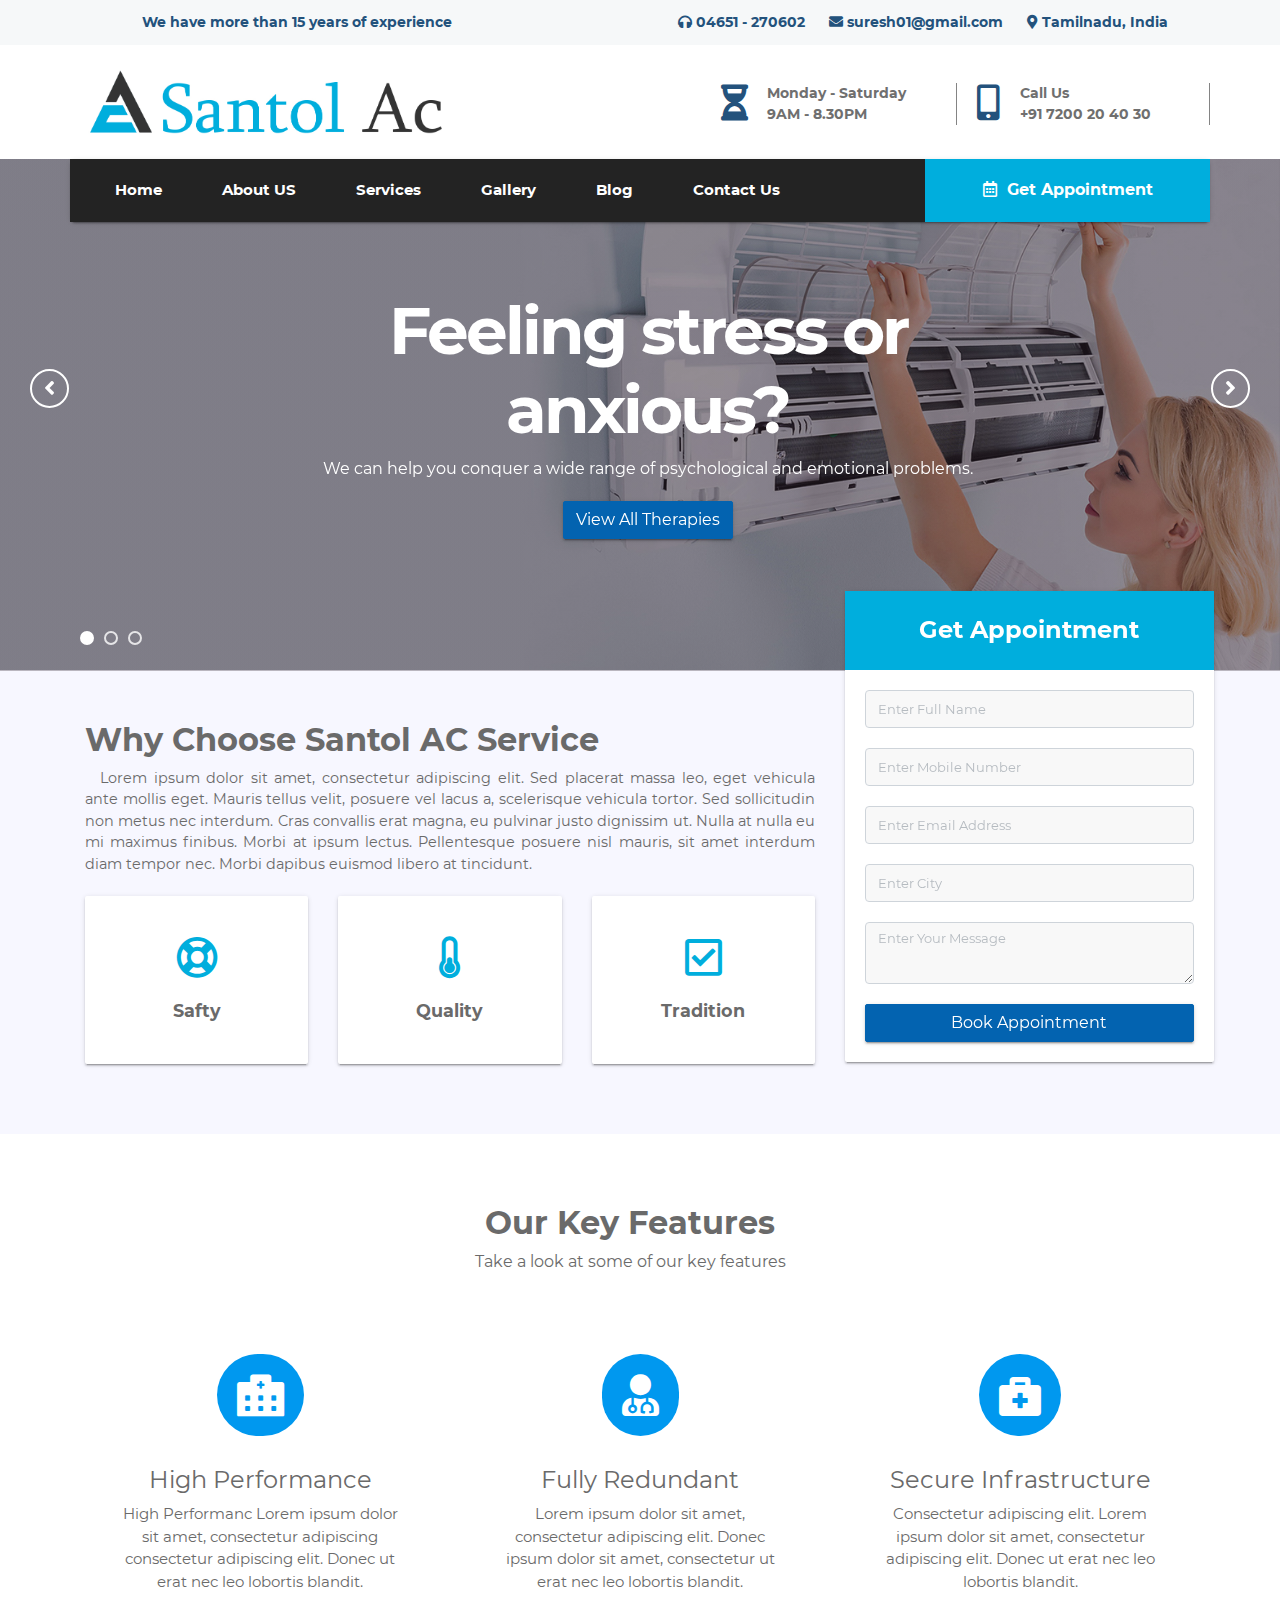
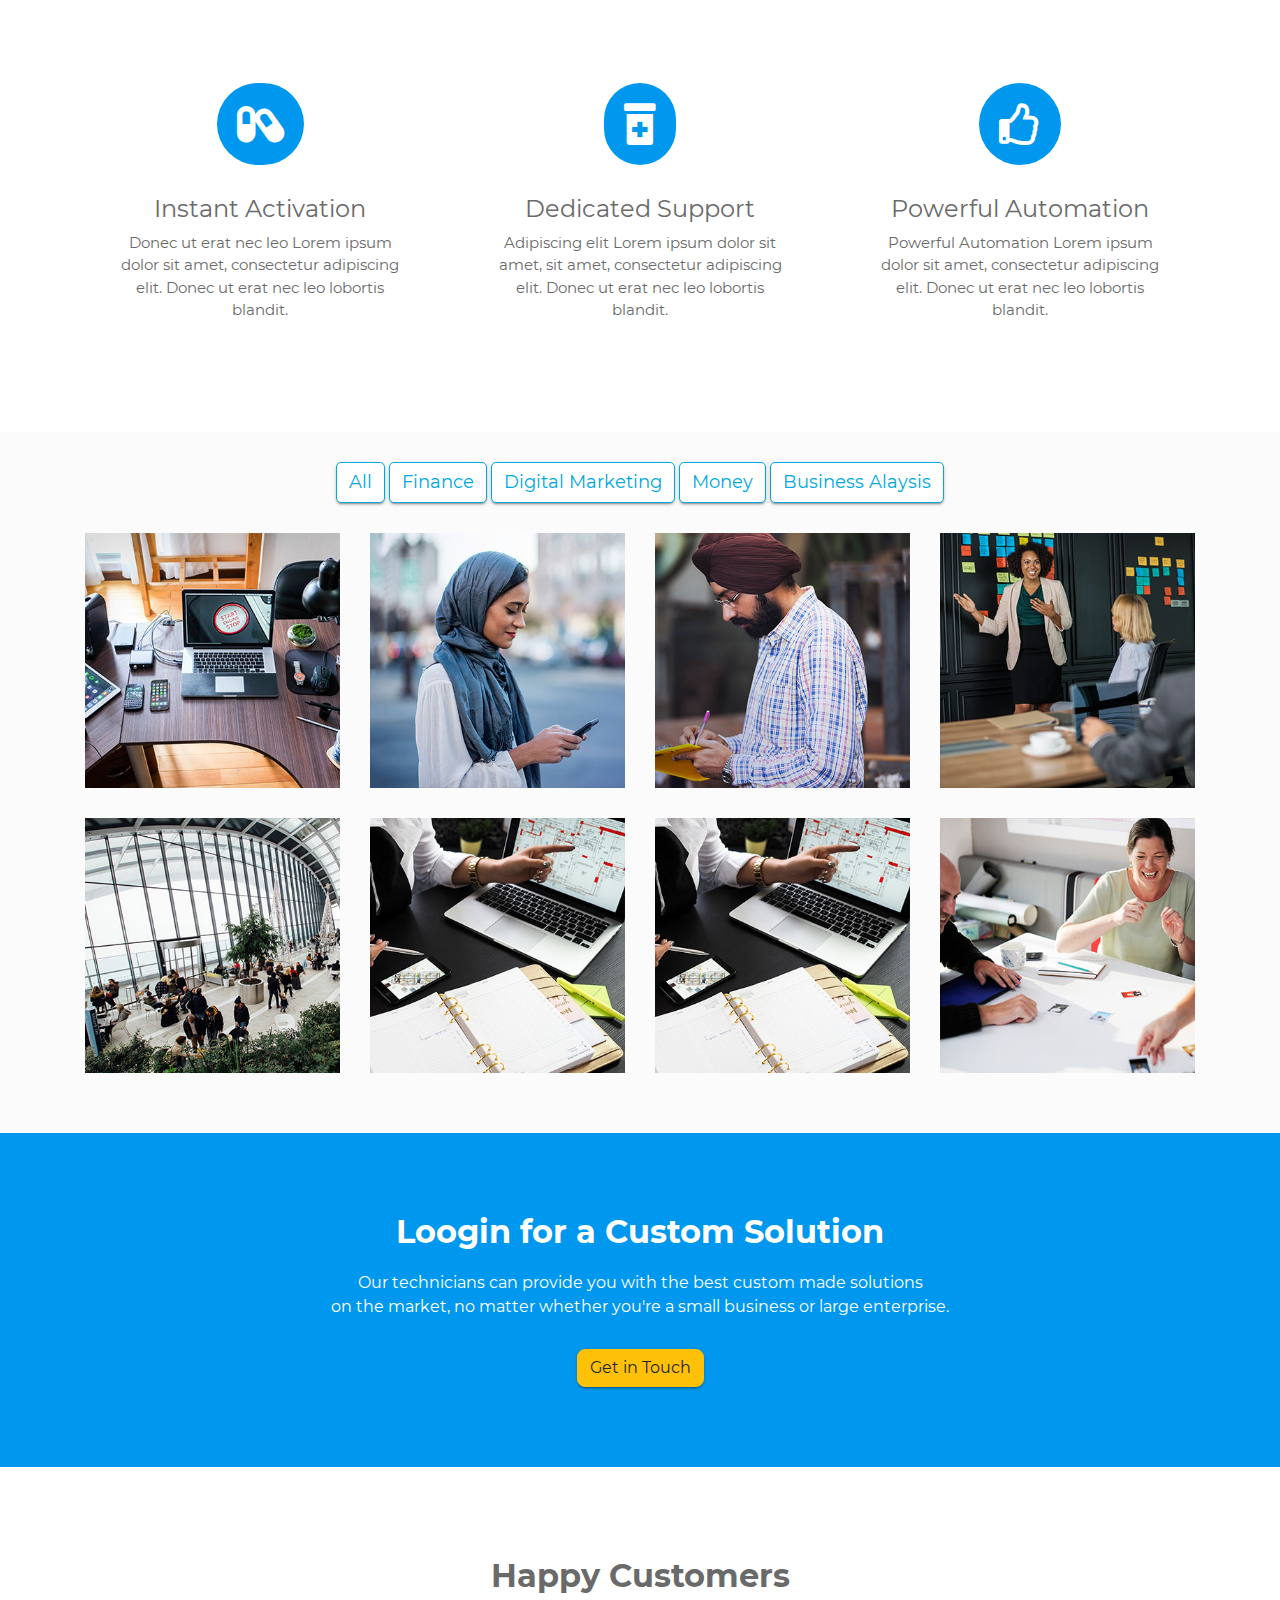
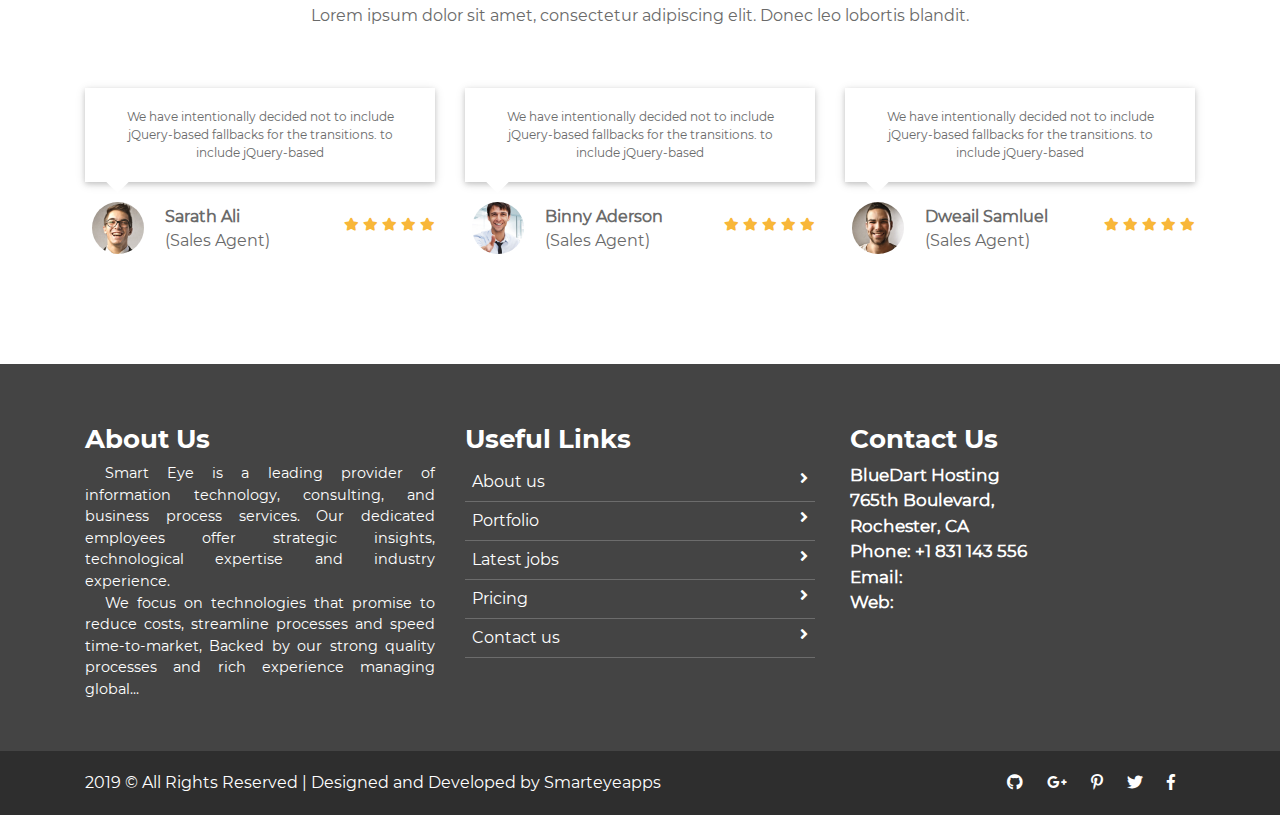
==== commit 5f573d8f: "Revert "new-update"" ====
--- a/index.html
+++ b/index.html
@@ -6,173 +6,173 @@
     <meta name="viewport" content="width=device-width, initial-scale=1, shrink-to-fit=no">
     <title>Da Shoshin</title>
 
-    <link rel="shortcut icon" href="assets/images/Da_shoshin_logo.png">
+    <link rel="shortcut icon" href="assets/images/fav.jpg">
     <link href="https://fonts.googleapis.com/css?family=Source+Sans+Pro" rel="stylesheet">
     <link rel="stylesheet" href="assets/css/bootstrap.min.css">
     <link rel="stylesheet" href="assets/css/fontawsom-all.min.css">
-    <link rel="stylesheet" href="assets/plugins/slider/css/owl.carousel.min.css">
+     <link rel="stylesheet" href="assets/plugins/slider/css/owl.carousel.min.css">
     <link rel="stylesheet" href="assets/plugins/slider/css/owl.theme.default.css">
-    <link rel="stylesheet" type="text/css" href="assets/css/style.css"/>
+    <link rel="stylesheet" type="text/css" href="assets/css/style.css" />
 </head>
 
 <body>
-<!--***************************** Header Starts Here *****************************-->
-<header>
-    <div class="top-port">
-        <div class="container">
-            <div class="row top-row">
-                <div class="col-lg-4 header-left-box col-md-5 d-none d-sm-block">
-                    <p>We have more than 10 years of experience</p>
-                </div>
-                <div class="col-lg-8 col-md-7 header-right-box">
-                    <ul>
-                        <li class="hs-1">
-                            <i class="fas fa-headphones"></i>+977 985 603 3008
-                        </li>
-                        <li>
-                            <i class="fas fa-envelope"></i> info@dashoshin.com
-                        </li>
-                        <li class="hs">
-                            <i class="fas fa-map-marker-alt"></i> Chandol-04, Kathmandu, Nepal
-                        </li>
-                    </ul>
-                </div>
-            </div>
-        </div>
-
-    </div>
-    <div id="logo-head" class="logo-port">
-        <div class="container ">
-            <div class="row logo-port-content">
-
-                <div class="col-sm-12 logo-box col-md-4">
-                    <img src="assets/images/Da_shoshin_header_logo.png" alt="">
-                    <a data-toggle="collapse" data-target="#nav-head" href="#nav-head"><i
-                            class="fas d-block d-md-none small-menu fa-bars"></i></a>
-                </div>
-                <div id="menu" class="col-sm-8 d-none d-md-block ">
-                    <div class="row">
-
-                        <div class="col-lg-4 col-md-2">
-
-                        </div>
-                        <div class="col-lg-4 col-md-5">
-                            <div class="row cvnbj">
-                                <div class="col-sm-3 no-padding center ibk-l">
-
-                                    <i class="fas fa-hourglass-half"></i>
-                                </div>
-                                <div class="col-sm-9 det-li">
-                                    <b>Sunday - Friday</b>
-                                    <br>
-                                    <b>9AM - 6:30PM</b>
+   <!--***************************** Header Starts Here *****************************-->
+  <header>
+  	 <div class="top-port">
+               <div class="container">
+               		<div class="row top-row">
+               			  <div class="col-lg-4 header-left-box col-md-5 d-none d-sm-block">
+								<p>We have more than 15 years of experience</p>
+							</div>
+							<div class="col-lg-8 col-md-7 header-right-box">
+								<ul>
+									<li class="hs-1">
+										<i class="fas fa-headphones"></i> 04651 - 270602
+									</li>
+									<li>
+										<i class="fas fa-envelope"></i> suresh01@gmail.com
+									</li>
+									<li class="hs">
+										<i class="fas fa-map-marker-alt"></i> Tamilnadu, India
+									</li>
+								</ul>
+							</div>
+               		</div>
+               </div>
+              
+        </div>
+        <div id="logo-head" class="logo-port">
+            <div class="container ">
+                <div class="row logo-port-content">
+
+                    <div class="col-sm-12 logo-box col-md-4">
+                        <img src="assets/images/logo.jpg" alt="">
+                        <a data-toggle="collapse" data-target="#nav-head" href="#nav-head" ><i class="fas d-block d-md-none small-menu fa-bars"></i></a>
+                    </div>
+                    <div id="menu" class="col-sm-8 d-none d-md-block ">
+                        <div class="row">
+                            
+                            <div class="col-lg-4 col-md-2">
+                                
+                            </div>
+                            <div class="col-lg-4 col-md-5">
+                                <div class="row cvnbj">
+                                    <div class="col-sm-3 no-padding center ibk-l">
+
+                                        <i class="fas fa-hourglass-half"></i>
+                                    </div>
+                                    <div class="col-sm-9 det-li">
+                                        <b>Monday - Saturday</b>
+                                        <br>
+                                        <b>9AM - 8.30PM</b>
+                                    </div>
                                 </div>
                             </div>
-                        </div>
-                        <div class="col-lg-4 col-md-5">
-                            <div class="row cvnbj">
-                                <div class="col-sm-3 no-padding center ibk-l">
-
-                                    <i class="fas fa-mobile-alt cl3"></i>
-                                </div>
-                                <div class="col-sm-9 det-li">
-                                    <b>Call Us</b>
-                                    <br>
-                                    <b>+977 985 603 3008</b>
+                            <div class="col-lg-4 col-md-5">
+                                <div class="row cvnbj">
+                                    <div class="col-sm-3 no-padding center ibk-l">
+
+                                        <i class="fas fa-mobile-alt cl3"></i>
+                                    </div>
+                                    <div class="col-sm-9 det-li">
+                                        <b>Call Us</b>
+                                        <br>
+                                        <b>+91 7200 20 40 30</b>
+                                    </div>
                                 </div>
                             </div>
-                        </div>
-
-                    </div>
-                </div>
-            </div>
-        </div>
-    </div>
-    <div id="nav-head" class="nav-port">
-        <div class="container no-padding">
-            <div class="row nav-row no-margin">
-                <div class="col-md-9 nav-coll col-sm-12">
-                    <nav>
-                        <ul>
-                            <li><a href="index.html">Home</a></li>
-                            <li><a href="about_us.html">About US</a></li>
-                            <li><a href="services.html">Services</a></li>
-                            <li><a href="contact_us.html">Contact Us</a></li>
-                        </ul>
-                    </nav>
-                </div>
-                <div class="col-md-3 col-sm-12 cart-ap">
-                    <ul>
-
-                        <li><a onclick="showModel()"><i class="far fa-calendar-alt"></i> Get Appointment</a></li>
-                    </ul>
-                </div>
-            </div>
-        </div>
-    </div>
-</header><!-- ######## Header End ####### -->
-
-<!-- ################# Slider Starts Here#######################--->
-<div class="slider">
-    <!-- Set up your HTML -->
-    <div class="owl-carousel ">
-        <div class="slider-img">
+
+                        </div>
+                    </div>
+                </div>
+            </div>
+        </div>
+        <div id="nav-head" class="nav-port">
+        	<div class="container no-padding">
+        		<div class="row nav-row no-margin">
+        			<div class="col-md-9 nav-coll col-sm-12">
+        				<nav>
+        					<ul>
+        						<li><a href="index.html">Home</a></li>
+        						<li><a href="about_us.html">About US</a></li>
+        						<li><a href="services.html">Services</a></li>
+        						<li><a href="gallery.html">Gallery</a></li>
+        						<li><a href="blog.html">Blog</a></li>
+        						<li><a href="contact_us.html">Contact Us</a></li>
+        					</ul>
+        				</nav>
+        			</div>
+        			<div class="col-md-3 col-sm-12 cart-ap">
+        				<ul>
+        					
+							<li><a onclick="showModel()"><i class="far fa-calendar-alt"></i> Get Appointment</a></li>
+        				</ul>
+        			</div>
+        		</div>
+        	</div>
+        </div>
+  </header><!-- ######## Header End ####### -->
+   
+    <!-- ################# Slider Starts Here#######################--->
+     <div class="slider">
+        <!-- Set up your HTML -->
+        <div class="owl-carousel ">
+            <div class="slider-img">
+                <div class="item">
+                    <div class="slider-img"><img src="assets/images/slider/slider-1.jpg" alt=""></div>
+                    <div class="container">
+                        <div class="row">
+                            <div class="col-lg-offset-2 col-lg-8 col-md-offset-2 col-md-8 col-sm-12 col-xs-12">
+                                <div class="slider-captions">
+                                    <h1 class="slider-title">Feeling stress or anxious?</h1>
+                                    <p class="slider-text hidden-xs">We can help you conquer a wide range of psychological and emotional problems.</p>
+                                    <a href="#" class="btn btn-info hidden-xs">View All Therapies</a>
+                                </div>
+                            </div>
+                        </div>
+                    </div>
+                </div>
+            </div>
             <div class="item">
-                <div class="slider-img"><img src="assets/images/slider/slider-1.jpg" alt=""></div>
+                <div class="slider-img"><img src="assets/images/slider/slider-2.jpg" alt=""></div>
                 <div class="container">
                     <div class="row">
                         <div class="col-lg-offset-2 col-lg-8 col-md-offset-2 col-md-8 col-sm-12 col-xs-12">
                             <div class="slider-captions">
-                                <h1 class="slider-title">Get Best Of Us</h1>
-                                <p class="slider-text hidden-xs"></p>
-                                <a href="#" class="btn btn-info hidden-xs">View Our team</a>
+                                <h1 class="slider-title">It's time for better help.</h1>
+                                <p class="slider-text hidden-xs">We can help you conquer a wide range of psychological and emotional problems.</p>
+                                <a href="#" class="btn btn-info hidden-xs">Schedule A Visit</a>
                             </div>
                         </div>
                     </div>
                 </div>
             </div>
-        </div>
-        <div class="item">
-            <div class="slider-img"><img src="assets/images/slider/slider-2.jpg" alt=""></div>
-            <div class="container">
-                <div class="row">
-                    <div class="col-lg-offset-2 col-lg-8 col-md-offset-2 col-md-8 col-sm-12 col-xs-12">
-                        <div class="slider-captions">
-                            <h1 class="slider-title">its time to change</h1>
-                            <p class="slider-text hidden-xs"></p>
-                            <a href="#" class="btn btn-info hidden-xs">Schedule A Visit</a>
-                        </div>
-                    </div>
-                </div>
-            </div>
-        </div>
-        <div class="item">
-            <div class="slider-img"><img src="assets/images/slider/slider-3.jpg" alt=""></div>
-            <div class="container">
-                <div class="row">
-                    <div class="col-lg-offset-2 col-lg-8 col-md-offset-2 col-md-8 col-sm-12 col-xs-12">
-                        <div class="slider-captions">
-                            <h1 class="slider-title">Meet our Team</h1>
-                            <p class="slider-text hidden-xs"></p>
-                            <a href="#" class="btn btn-info hidden-xs">Meet Team</a>
+            <div class="item">
+                <div class="slider-img"> <img src="assets/images/slider/slider-3.jpg" alt=""></div>
+                <div class="container">
+                    <div class="row">
+                        <div class="col-lg-offset-2 col-lg-8 col-md-offset-2 col-md-8 col-sm-12 col-xs-12">
+                            <div class="slider-captions">
+                                <h1 class="slider-title">Meet our psychiatrists</h1>
+                                <p class="slider-text hidden-xs">Our psychiatrists are highly skilled to meet your unique needs.</p>
+                                <a href="#" class="btn btn-info hidden-xs">Meet Psychiatrists</a>
+                            </div>
                         </div>
                     </div>
                 </div>
             </div>
         </div>
     </div>
-</div>
-
-<!-- ################# Why Choos Us Starts Here#######################--->
+
+ <!-- ################# Why Choos Us Starts Here#######################--->
+   
 <section class="why-shoos">
     <div class="container">
         <div class="row">
             <div class="col-md-8 wc-txt">
-                <h2>Why Choose Da Shoshin </h2>
-                <p>We believe that customers are the resources of any enterprises; that is why we are aware of in
-                    quality management system and complete satisfaction of our customers through our dynamic investor
-                    cum distributor team </p>
-
+                <h2>Why Choose Santol AC Service</h2>
+                <p>Lorem ipsum dolor sit amet, consectetur adipiscing elit. Sed placerat massa leo, eget vehicula ante mollis eget. Mauris tellus velit, posuere vel lacus a, scelerisque vehicula tortor. Sed sollicitudin non metus nec interdum. Cras convallis erat magna, eu pulvinar justo dignissim ut. Nulla at nulla eu mi maximus finibus. Morbi at ipsum lectus. Pellentesque posuere nisl mauris, sit amet interdum diam tempor nec. Morbi dapibus euismod libero at tincidunt. </p>
+                
                 <div class="row wc-res">
                     <div class="col-md-4">
                         <div class="wc-cov">
@@ -188,7 +188,7 @@
                     </div>
                     <div class="col-md-4">
                         <div class="wc-cov">
-                            <i class="far fa-check-square"></i> <br>
+                           <i class="far fa-check-square"></i> <br>
                             <b>Tradition</b>
                         </div>
                     </div>
@@ -203,13 +203,13 @@
                         <div class="fb-row">
                             <input type="text" placeholder="Enter Full Name" class="form-control">
                         </div>
-                        <div class="fb-row">
+                         <div class="fb-row">
                             <input type="text" placeholder="Enter Mobile Number" class="form-control">
                         </div>
                         <div class="fb-row">
                             <input type="text" placeholder="Enter Email Address" class="form-control">
                         </div>
-                        <div class="fb-row">
+                         <div class="fb-row">
                             <input type="text" placeholder="Enter City" class="form-control">
                         </div>
                         <div class="fb-row">
@@ -223,187 +223,294 @@
             </div>
         </div>
     </div>
-</section>
-
-
-<!-- ################# Key Features Starts Here#######################--->
-
-<section class="key-features">
+</section>   
+   
+   
+    <!-- ################# Key Features Starts Here#######################--->
+
+    <section class="key-features">
+        <div class="container">
+            <div class="inner-title">
+
+                <h2>Our Key Features</h2>
+                <p>Take a look at some of our key features</p>
+            </div>
+
+            <div class="row">
+                <div class="col-md-4 col-sm-6">
+                    <div class="single-key">
+                        <i class="fas fa-hospital-alt"></i>
+                        <h5>High Performance</h5>
+                        <p>High Performanc Lorem ipsum dolor sit amet, consectetur adipiscing consectetur adipiscing elit. Donec ut erat nec leo lobortis blandit.</p>
+                    </div>
+                </div>
+
+                <div class="col-md-4 col-sm-6">
+                    <div class="single-key">
+                        <i class="fas fa-user-md"></i>
+                        <h5>Fully Redundant</h5>
+                        <p>Lorem ipsum dolor sit amet, consectetur adipiscing elit. Donec ipsum dolor sit amet, consectetur ut erat nec leo lobortis blandit.</p>
+                    </div>
+                </div>
+
+                <div class="col-md-4 col-sm-6">
+                    <div class="single-key">
+                        <i class="fas fa-briefcase-medical"></i>
+                        <h5>Secure Infrastructure</h5>
+                        <p> Consectetur adipiscing elit. Lorem ipsum dolor sit amet, consectetur adipiscing elit. Donec ut erat nec leo lobortis blandit.</p>
+                    </div>
+                </div>
+
+                <div class="col-md-4 col-sm-6">
+                    <div class="single-key">
+                        <i class="fas fa-capsules"></i>
+                        <h5>Instant Activation</h5>
+                        <p> Donec ut erat nec leo Lorem ipsum dolor sit amet, consectetur adipiscing elit. Donec ut erat nec leo lobortis blandit.</p>
+                    </div>
+                </div>
+
+                <div class="col-md-4 col-sm-6">
+                    <div class="single-key">
+                        <i class="fas fa-prescription-bottle-alt"></i>
+                        <h5>Dedicated Support</h5>
+                        <p>Adipiscing elit Lorem ipsum dolor sit amet, sit amet, consectetur adipiscing elit. Donec ut erat nec leo lobortis blandit.</p>
+                    </div>
+                </div>
+
+
+
+                <div class="col-md-4 col-sm-6">
+                    <div class="single-key">
+                        <i class="far fa-thumbs-up"></i>
+                        <h5>Powerful Automation</h5>
+                        <p>Powerful Automation Lorem ipsum dolor sit amet, consectetur adipiscing elit. Donec ut erat nec leo lobortis blandit.</p>
+                    </div>
+                </div>
+            </div>
+
+
+
+
+
+
+        </div>
+
+    </section>
+
+   <!--  ************************* Gallery Starts Here ************************** -->
+        <div class="gallery">    
+           <div class="container">
+              <div class="row">
+                
+
+        <div class="gallery-filter d-none d-sm-block">
+            <button class="btn btn-default filter-button" data-filter="all">All</button>
+            <button class="btn btn-default filter-button" data-filter="hdpe">Finance</button>
+            <button class="btn btn-default filter-button" data-filter="sprinkle">Digital Marketing</button>
+            <button class="btn btn-default filter-button" data-filter="spray"> Money</button>
+            <button class="btn btn-default filter-button" data-filter="irrigation">Business Alaysis</button>
+        </div>
+        <br/>
+
+
+
+            <div class="gallery_product col-lg-3 col-md-3 col-sm-4 col-xs-6 filter hdpe">
+                <img src="assets/images/gallery/gallery_01.jpg" class="img-responsive">
+            </div>
+
+            <div class="gallery_product col-lg-3 col-md-3 col-sm-4 col-xs-6 filter sprinkle">
+                <img src="assets/images/gallery/gallery_02.jpg" class="img-responsive">
+            </div>
+
+            <div class="gallery_product col-lg-3 col-md-3 col-sm-4 col-xs-6 filter hdpe">
+                <img src="assets/images/gallery/gallery_03.jpg" class="img-responsive">
+            </div>
+
+            <div class="gallery_product col-lg-3 col-md-3 col-sm-4 col-xs-6 filter irrigation">
+                <img src="assets/images/gallery/gallery_04.jpg" class="img-responsive">
+            </div>
+
+            <div class="gallery_product col-lg-3 col-md-3 col-sm-4 col-xs-6 filter spray">
+                <img src="assets/images/gallery/gallery_05.jpg" class="img-responsive">
+            </div>
+
+          
+
+            <div class="gallery_product col-lg-3 col-md-3 col-sm-4 col-xs-6 filter spray">
+                <img src="assets/images/gallery/gallery_06.jpg" class="img-responsive">
+            </div>
+
+            <div class="gallery_product col-lg-3 col-md-3 col-sm-4 col-xs-6 filter irrigation">
+                <img src="assets/images/gallery/gallery_06.jpg" class="img-responsive">
+            </div>
+
+            <div class="gallery_product col-lg-3 col-md-3 col-sm-4 col-xs-6 filter irrigation">
+                <img src="assets/images/gallery/gallery_08.jpg" class="img-responsive">
+            </div>
+
+            
+        </div>
+    </div>
+       
+       
+       </div>
+        <!-- ######## Gallery End ####### -->
+    
+      <!-- ################# Custom Message Starts Here#######################--->
+    <section class="custom-msg">
+        <div class="container">
+           <div class=" cust-msg">
+                <h2>Loogin for a Custom Solution</h2>
+                <p>Our technicians can provide you with the best custom made solutions <br> on the market, no matter whether you're a small business or large enterprise.</p>
+                <div class="btn btn-warning">Get in Touch</div>
+           </div>
+           
+        </div>
+    </section>
+<!--  *************************Testimonial Starts Here ************************** -->
+      <div class="customer-serv">
     <div class="container">
-        <div class="inner-title">
-
-            <h2>Our Key Features</h2>
-            <p>Take a look at some of our key features</p>
-        </div>
-
-        <div class="row">
-            <div class="col-md-4 col-sm-6">
-                <div class="single-key">
-                    <i class="fas fa-air-freshener"></i>
-                    <h5>High Performance</h5>
-                    <!--<p>High Performanc Lorem ipsum dolor sit amet, consectetur adipiscing consectetur adipiscing elit.
-                        Donec ut erat nec leo lobortis blandit.</p>-->
-                </div>
-            </div>
-
-            <div class="col-md-4 col-sm-6">
-                <div class="single-key">
-                    <i class="fas fa-toolbox"></i>
-                    <h5>Advance Technical Level</h5>
-            <!--        <p>Lorem ipsum dolor sit amet, consectetur adipiscing elit. Donec ipsum dolor sit amet, consectetur
-                        ut erat nec leo lobortis blandit.</p>-->
-                </div>
-            </div>
-
-            <div class="col-md-4 col-sm-6">
-                <div class="single-key">
-                    <i class="fas fa-dollar-sign"></i>
-                    <h5>Competitive Price</h5>
-                    <!--<p> Consectetur adipiscing elit. Lorem ipsum dolor sit amet, consectetur adipiscing elit. Donec ut
-                        erat nec leo lobortis blandit.</p>-->
-                </div>
-            </div>
-
-
-        </div>
-
+         
+        <div class="row session-title">
+            <h2>Happy Customers</h2>
+            <p>Lorem ipsum dolor sit amet, consectetur adipiscing elit. Donec leo lobortis blandit.</p>
+        </div>
+         
+        <div class="row ro-clo">
+            <div data-anijs="if: scroll, on: window, do: bounceInLeft animated, before: scrollReveal" class="bghn col-sm-4">
+                <div class="shado-2 card-b">
+                    <p>We have intentionally decided not to include jQuery-based fallbacks for the transitions.
+                    to include jQuery-based</p>
+                </div>
+                <div class="cust-det row">
+                  <div class="col-sm-3 col-3 img-circl">
+                      <img alt="" src="assets/images/testimonial/member-01.jpg">
+                  </div>
+                   <div class="col-sm-5 col-5 an-mtc no-padding">
+                      <b>Sarath Ali</b>
+                      <p>(Sales Agent)</p>
+                  </div>
+                   <div class="col-sm-4 col-4 star-par">
+                      <ul class="stars">
+                          <li><i class="fa fa-star"></i></li>
+                          <li><i class="fa fa-star"></i></li>
+                          <li><i class="fa fa-star"></i></li>
+                          <li><i class="fa fa-star"></i></li>
+                          <li><i class="fa fa-star"></i></li>
+                      </ul>
+                  </div>
+                </div>
+            </div>
+             <div class="col-sm-4 bghn">
+                <div class="shado-2 card-b">
+                    <p>We have intentionally decided not to include jQuery-based fallbacks for the transitions.
+                    to include jQuery-based</p>
+                </div>
+                <div class="cust-det row">
+                  <div class="col-sm-3 col-3 img-circl">
+                      <img alt="" src="assets/images/testimonial/member-02.jpg">
+                  </div>
+                   <div class="col-sm-5 col-5 an-mtc no-padding">
+                      <b>Binny Aderson</b>
+                      <p>(Sales Agent)</p>
+                  </div>
+                   <div class="col-sm-4  col-4 star-par">
+                      <ul class="stars">
+                          <li><i class="fa fa-star"></i></li>
+                          <li><i class="fa fa-star"></i></li>
+                          <li><i class="fa fa-star"></i></li>
+                          <li><i class="fa fa-star"></i></li>
+                          <li><i class="fa fa-star"></i></li>
+                      </ul>
+                  </div>
+                </div>
+            </div>
+             <div data-anijs="if: scroll, on: window, do: bounceInRight animated, before: scrollReveal" class="col-sm-4 bghn">
+                <div class="shado-2 card-b">
+                    <p>We have intentionally decided not to include jQuery-based fallbacks for the transitions.
+                    to include jQuery-based</p>
+                </div>
+                <div class="cust-det row">
+                  <div class="col-sm-3 col-3 img-circl">
+                      <img alt="" src="assets/images/testimonial/member-03.jpg">
+                  </div>
+                   <div class="col-sm-5 col-5 an-mtc no-padding">
+                      <b>Dweail Samluel</b>
+                      <p>(Sales Agent)</p>
+                  </div>
+                   <div class="col-sm-4 col-4 star-par">
+                      <ul class="stars">
+                          <li><i class="fa fa-star"></i></li>
+                          <li><i class="fa fa-star"></i></li>
+                          <li><i class="fa fa-star"></i></li>
+                          <li><i class="fa fa-star"></i></li>
+                          <li><i class="fa fa-star"></i></li>
+                      </ul>
+                  </div>
+                </div>
+            </div>
+        </div>
 
     </div>
 
-</section>
-
-
-<!-- ################# Custom Message Starts Here#######################--->
-<section class="custom-msg">
-    <div class="container">
-        <div class=" cust-msg">
-            <h2>Become Investor Cum Distributor</h2>
-            <!-- <p>Our technicians can provide you with the best custom made solutions <br> on the market, no matter whether
-                 you're a small business or large enterprise.</p>-->
-            <div class="btn btn-warning">Join Us</div>
-        </div>
-
-    </div>
-</section>
-
-<!--  ************************* Gallery Starts Here ************************** -->
-<div class="gallery">
-    <div class="container">
-        <div class="row">
-
-
-            <div class="gallery-filter d-none d-sm-block">
-                <button class="btn btn-default filter-button" data-filter="all">All</button>
-                <button class="btn btn-default filter-button" data-filter="office">Office</button>
-                <button class="btn btn-default filter-button" data-filter="working">Working</button>
-                <button class="btn btn-default filter-button" data-filter="customer">Customer</button>
-            </div>
-            <br/>
-
-
-            <div class="gallery_product col-lg-3 col-md-3 col-sm-4 col-xs-6 filter office">
-                <img src="assets/images/gallery/img.png" class="img-responsive">
-            </div>
-            <div class="gallery_product col-lg-3 col-md-3 col-sm-4 col-xs-6 filter office">
-                <img src="assets/images/gallery/img_1.png" class="img-responsive">
-            </div>
-            <div class="gallery_product col-lg-3 col-md-3 col-sm-4 col-xs-6 filter office">
-                <img src="assets/images/gallery/img_2.png" class="img-responsive">
-            </div>
-            <div class="gallery_product col-lg-3 col-md-3 col-sm-4 col-xs-6 filter office">
-                <img src="assets/images/gallery/img_3.png" class="img-responsive">
-            </div>
-            <div class="gallery_product col-lg-3 col-md-3 col-sm-4 col-xs-6 filter working">
-                <img src="assets/images/gallery/img_4.png" class="img-responsive">
-            </div>
-            <div class="gallery_product col-lg-3 col-md-3 col-sm-4 col-xs-6 filter working">
-                <img src="assets/images/gallery/img_5.png" class="img-responsive">
-            </div>
-
-            <div class="gallery_product col-lg-3 col-md-3 col-sm-4 col-xs-6 filter working">
-                <img src="assets/images/gallery/img_7.png" class="img-responsive">
-            </div>
-            <div class="gallery_product col-lg-3 col-md-3 col-sm-4 col-xs-6 filter working">
-                <img src="assets/images/gallery/img_8.png" class="img-responsive">
-            </div>
-            <div class="gallery_product col-lg-3 col-md-3 col-sm-4 col-xs-6 filter customer">
-                <img src="assets/images/gallery/img_9.png" class="img-responsive">
-            </div>
-            <div class="gallery_product col-lg-3 col-md-3 col-sm-4 col-xs-6 filter customer">
-                <img src="assets/images/gallery/img_10.png" class="img-responsive">
-            </div>
-            <div class="gallery_product col-lg-3 col-md-3 col-sm-4 col-xs-6 filter customer">
-                <img src="assets/images/gallery/img_11.png" class="img-responsive">
-            </div>
-            <div class="gallery_product col-lg-3 col-md-3 col-sm-4 col-xs-6 filter customer">
-                <img src="assets/images/gallery/img_12.png" class="img-responsive">
-            </div>
-
-
-        </div>
-    </div>
-
 
 </div>
-<!-- ######## Gallery End ####### -->
-
-<!-- ################# Footer Starts Here#######################--->
-
-<footer class="footer">
-    <div class="container">
-        <div class="row">
-            <div class="col-md-4 col-sm-12">
-                <h2>About Us</h2>
-                <p>
-                    Our organization was established with a vision to create or import goods and being a bridge between
-                    investor and distributor, in such a way to cover Large scale of area to create environment of
-                    investor cum distributor, small scale of investor cum dealer to find customer from local market,
-                    provide the trust of our valued customers with a dynamic team background of HVAC field, grooming and
-                    aiming to build career on it.
-                </p>
-
-            </div>
-            <div class="col-md-4 col-sm-12">
-                <h2>Useful Links</h2>
-                <ul class="list-unstyled link-list">
-                    <li><a ui-sref="about" href="#/about">About us</a><i class="fa fa-angle-right"></i></li>
-                    <li><a ui-sref="portfolio" href="#/portfolio">Portfolio</a><i class="fa fa-angle-right"></i></li>
-                    <li><a ui-sref="products" href="#/products">Latest jobs</a><i class="fa fa-angle-right"></i></li>
-                    <li><a ui-sref="contact" href="#/contact">Contact us</a><i class="fa fa-angle-right"></i></li>
-                </ul>
-            </div>
-            <div class="col-md-4 col-sm-12 map-img">
-                <h2>Contact Us</h2>
-                <address class="md-margin-bottom-40">
-                    Chandol-04 <br>
-                    Kathmandu, Nepal <br>
-                    Phone: +977 985 603 3008 <br>
-                    Email: info@dashoshin.com<br>
-                    Web: www.dashoshin.com
-                </address>
-
-            </div>
-        </div>
-    </div>
-
-
-</footer>
-<div class="copy">
-    <div class="container">
-        <a href="https://www.dashoshin.com/">
-            <script>document.write(new Date().getFullYear());</script> &copy; All Rights Reserved | Da Shoshin P.
-            Ltd.</a>
-
-        <span>
-
+      <!-- ######## Testimonial End ####### --> 
+
+      <!-- ################# Footer Starts Here#######################--->
+
+
+    <footer class="footer">
+        <div class="container">
+            <div class="row">
+                <div class="col-md-4 col-sm-12">
+                    <h2>About Us</h2>
+                    <p>
+                        Smart Eye is a leading provider of information technology, consulting, and business process services. Our dedicated employees offer strategic insights, technological expertise and industry experience.
+                    </p>
+                    <p>We focus on technologies that promise to reduce costs, streamline processes and speed time-to-market, Backed by our strong quality processes and rich experience managing global... </p>
+                </div>
+                <div class="col-md-4 col-sm-12">
+                    <h2>Useful Links</h2>
+                    <ul class="list-unstyled link-list">
+                        <li><a ui-sref="about" href="#/about">About us</a><i class="fa fa-angle-right"></i></li>
+                        <li><a ui-sref="portfolio" href="#/portfolio">Portfolio</a><i class="fa fa-angle-right"></i></li>
+                        <li><a ui-sref="products" href="#/products">Latest jobs</a><i class="fa fa-angle-right"></i></li>
+                        <li><a ui-sref="gallery" href="#/gallery">Pricing</a><i class="fa fa-angle-right"></i></li>
+                        <li><a ui-sref="contact" href="#/contact">Contact us</a><i class="fa fa-angle-right"></i></li>
+                    </ul>
+                </div>
+                <div class="col-md-4 col-sm-12 map-img">
+                    <h2>Contact Us</h2>
+                    <address class="md-margin-bottom-40">
+                        BlueDart Hosting <br>
+                       765th Boulevard, <br>
+                        Rochester, CA <br>
+                        Phone: +1 831 143 556 <br>
+                        Email: <a href="mailto:info@bluedart.com" class="">info@bluedart.in</a><br>
+                        Web: <a href="https://smarteyeapps.com/" class="">www.bluedart.in</a>
+                    </address>
+
+                </div>
+            </div>
+        </div>
+        
+
+    </footer>
+    <div class="copy">
+            <div class="container">
+                <a href="https://www.smarteyeapps.com/">2019 &copy; All Rights Reserved | Designed and Developed by Smarteyeapps</a>
+                
+                <span>
+                <a><i class="fab fa-github"></i></a>
                 <a><i class="fab fa-google-plus-g"></i></a>
                 <a><i class="fab fa-pinterest-p"></i></a>
                 <a><i class="fab fa-twitter"></i></a>
                 <a><i class="fab fa-facebook-f"></i></a>
         </span>
-    </div>
-
-</div>
+            </div>
+
+        </div>
 
 </body>
 
@@ -415,4 +522,5 @@
 <script src="assets/js/script.js"></script>
 
 
+
 </html>--- a/assets/css/style.css
+++ b/assets/css/style.css
@@ -1,905 +1,638 @@
-
+/* =======================================================================
+Template Name: Dil Hospital
+Author:  SmartEye Adminpanel
+Author URI: www.smarteyeapps.com
+Version: 1.0
+coder name:Prabin Raja
+Description: This Template is created for web template
+======================================================================= */
+/* ===================================== Import Less ================================== */
 @font-face {
-    font-family: 'mouse-300';
-    src: url("../fonts/Montserrat-Regular.ttf") format("truetype");
-}
-
+  font-family: 'mouse-300';
+  src: url("../fonts/Montserrat-Regular.ttf") format("truetype"); }
 @font-face {
-    font-family: 'mouse-500';
-    src: url("../fonts/Montserrat-Bold.ttf") format("truetype");
-}
-
+  font-family: 'mouse-500';
+  src: url("../fonts/Montserrat-Bold.ttf") format("truetype"); }
 /* ===================================== Basic CSS ================================== */
 * {
-    margin: 0px;
-    padding: 0px;
-    list-style: none;
-}
+  margin: 0px;
+  padding: 0px;
+  list-style: none; }
 
 img {
-    max-width: 100%;
-}
+  max-width: 100%; }
 
 a {
-    text-decoration: none;
-    outline: none;
-    color: #444;
-}
+  text-decoration: none;
+  outline: none;
+  color: #444; }
 
 a:hover {
-    color: #444;
-}
+  color: #444; }
 
 ul {
-    margin-bottom: 0;
-    padding-left: 0;
-}
+  margin-bottom: 0;
+  padding-left: 0; }
 
 a:hover,
 a:focus,
 input,
 textarea {
-    text-decoration: none;
-    outline: none;
-}
+  text-decoration: none;
+  outline: none; }
 
 .center {
-    text-align: center;
-}
+  text-align: center; }
 
 .left {
-    text-align: left;
-}
+  text-align: left; }
 
 .right {
-    text-align: right;
-}
+  text-align: right; }
 
 .cp {
-    cursor: pointer;
-}
+  cursor: pointer; }
 
 html, body {
-    height: 100%;
-}
+  height: 100%; }
 
 p {
-    margin-bottom: 0px;
+  margin-bottom: 0px;
+  width: 100%; }
+
+.no-padding {
+  padding: 0px; }
+
+.no-margin {
+  margin: 0px; }
+
+.hid {
+  display: none; }
+
+.top-mar {
+  margin-top: 15px; }
+
+.h-100 {
+  height: 100%; }
+
+::placeholder {
+  color: #747f8a !important;
+  font-size: 13px;
+  opacity: .5 !important; }
+
+.container-fluid {
+  padding: 0px; }
+
+h1, h2, h3, h4, h5, h6 {
+  font-family: "mouse-500", Arial, Helvetica, sans-serif; }
+
+strong {
+  font-family: "mouse-500", Arial, Helvetica, sans-serif; }
+
+body {
+  background-color: #f7f7ff !important;
+  font-family: "mouse-300", Arial, Helvetica, sans-serif;
+  color: #6A6A6A; }
+
+.session-title {
+  padding: 30px;
+  margin: 0px; }
+  .session-title h2 {
     width: 100%;
-}
-
-.no-padding {
-    padding: 0px;
-}
-
-.no-margin {
-    margin: 0px;
-}
-
-.hid {
-    display: none;
-}
-
-.top-mar {
-    margin-top: 15px;
-}
-
-.h-100 {
-    height: 100%;
-}
-
-::placeholder {
-    color: #747f8a !important;
-    font-size: 13px;
-    opacity: .5 !important;
-}
-
-.container-fluid {
-    padding: 0px;
-}
-
-h1, h2, h3, h4, h5, h6 {
-    font-family: "mouse-500", Arial, Helvetica, sans-serif;
-}
-
-strong {
-    font-family: "mouse-500", Arial, Helvetica, sans-serif;
-}
-
-body {
-    background-color: #f7f7ff !important;
-    font-family: "mouse-300", Arial, Helvetica, sans-serif;
-    color: #6A6A6A;
-}
-
-.session-title {
-    padding: 30px;
-    margin: 0px;
-}
-
-.session-title h2 {
-    width: 100%;
-    text-align: center;
-}
-
-.session-title p {
+    text-align: center; }
+  .session-title p {
     max-width: 850px;
     text-align: center;
     float: none;
-    margin: auto;
-}
-
-.session-title span {
+    margin: auto; }
+  .session-title span {
     float: right;
-    font-style: italic;
-}
+    font-style: italic; }
 
 .inner-title {
-    padding: 20px;
-    padding-left: 0px;
-    margin-bottom: 30px;
-}
-
-.inner-title h2 {
+  padding: 20px;
+  padding-left: 0px;
+  margin-bottom: 30px; }
+  .inner-title h2 {
     width: 100%;
     text-align: center;
     font-size: 2rem;
-    font-weight: 600;
-}
-
-.inner-title p {
+    font-weight: 600; }
+  .inner-title p {
     width: 100%;
-    text-align: center;
-}
+    text-align: center; }
 
 .page-nav {
-    padding: 40px;
-    text-align: center;
-    padding-top: 100px;
-}
-
-@media screen and (max-width: 767px) {
+  padding: 40px;
+  text-align: center;
+  padding-top: 100px; }
+  @media screen and (max-width: 767px) {
     .page-nav {
-        padding-top: 50px;
-    }
-}
-
-.page-nav ul {
+      padding-top: 50px; } }
+  .page-nav ul {
     float: none;
-    margin: auto;
-}
-
-.page-nav h2 {
+    margin: auto; }
+  .page-nav h2 {
     font-size: 36px;
     width: 100%;
-    color: #444;
-}
-
-@media screen and (max-width: 600px) {
-    .page-nav h2 {
-        font-size: 26px;
-    }
-}
-
-.page-nav ul li {
+    color: #444; }
+    @media screen and (max-width: 600px) {
+      .page-nav h2 {
+        font-size: 26px; } }
+  .page-nav ul li {
     float: left;
     margin-right: 10px;
     margin-top: 10px;
-    font-size: 16px;
-}
-
-.page-nav ul li i {
-    width: 30px;
-    text-align: center;
-    color: #444;
-}
-
-.page-nav ul li a {
-    color: #444;
-}
+    font-size: 16px; }
+    .page-nav ul li i {
+      width: 30px;
+      text-align: center;
+      color: #444; }
+    .page-nav ul li a {
+      color: #444; }
 
 .btn-success {
-    background-color: #00ab9f;
-    border-color: #00ab9f;
-}
-
-.btn-success:hover {
+  background-color: #00ab9f;
+  border-color: #00ab9f; }
+  .btn-success:hover {
+    background-color: #00ab9f !important;
+    border-color: #00ab9f !important; }
+  .btn-success:active {
+    background-color: #00ab9f !important;
+    border-color: #00ab9f !important; }
+  .btn-success:focus {
     background-color: #00ab9f !important;
     border-color: #00ab9f !important;
-}
-
-.btn-success:active {
-    background-color: #00ab9f !important;
-    border-color: #00ab9f !important;
-}
-
-.btn-success:focus {
-    background-color: #00ab9f !important;
-    border-color: #00ab9f !important;
-    box-shadow: none !important;
-}
+    box-shadow: none !important; }
 
 .btn-info {
-    background-color: #0363b0;
-    border-color: #0363b0;
-}
-
-.btn-info:hover {
+  background-color: #0363b0;
+  border-color: #0363b0; }
+  .btn-info:hover {
+    background-color: #0363b0 !important;
+    border-color: #0363b0 !important; }
+  .btn-info:active {
+    background-color: #0363b0 !important;
+    border-color: #0363b0 !important; }
+  .btn-info:focus {
     background-color: #0363b0 !important;
     border-color: #0363b0 !important;
-}
-
-.btn-info:active {
-    background-color: #0363b0 !important;
-    border-color: #0363b0 !important;
-}
-
-.btn-info:focus {
-    background-color: #0363b0 !important;
-    border-color: #0363b0 !important;
-    box-shadow: none !important;
-}
+    box-shadow: none !important; }
 
 .btn {
-    box-shadow: 0 3px 1px -2px rgba(0, 0, 0, 0.2), 0 2px 2px 0 rgba(0, 0, 0, 0.14), 0 1px 5px 0 rgba(0, 0, 0, 0.12);
-    border-radius: 2px;
-}
+  box-shadow: 0 3px 1px -2px rgba(0, 0, 0, 0.2), 0 2px 2px 0 rgba(0, 0, 0, 0.14), 0 1px 5px 0 rgba(0, 0, 0, 0.12);
+  border-radius: 2px; }
 
 .form-control:focus {
-    box-shadow: none !important;
-    border: 2px solid #00a8df;
-}
+  box-shadow: none !important;
+  border: 2px solid  #00a8df; }
 
 .btn-light {
+  background-color: #FFF;
+  color: #3F3F3F; }
+
+@media screen and (max-width: 1199px) {
+  .container {
+    max-width: 100%; } }
+.collapse.show {
+  display: block !important; }
+
+.form-control:focus {
+  box-shadow: none;
+  border: 2px solid #0d7a40 !important; }
+
+.form-control {
+  background-color: #F8F8F8;
+  margin-bottom: 20px; }
+  .form-control:focus {
     background-color: #FFF;
-    color: #3F3F3F;
-}
-
-@media screen and (max-width: 1199px) {
-    .container {
-        max-width: 100%;
-    }
-}
-
-.collapse.show {
-    display: block !important;
-}
-
-.form-control:focus {
-    box-shadow: none;
-    border: 2px solid #0d7a40 !important;
-}
-
-.form-control {
-    background-color: #F8F8F8;
-    margin-bottom: 20px;
-}
-
-.form-control:focus {
-    background-color: #FFF;
-    border-color: #CCC;
-}
+    border-color: #CCC; }
 
 /* ===================================== Header CSS ================================== */
 body {
-    overflow-x: hidden;
-}
+  overflow-x: hidden; }
 
 /* ===================================== Header CSS ================================== */
 header {
-    background-color: #FFF;
-}
-
-header .top-port {
-    background-color: #f6f8f9;
-}
-
-header .top-port .top-row {
-    margin: 0px;
-    background-color: #f6f8f9;
-    color: #23527c;
-}
-
-@media screen and (max-width: 1050px) {
-    header .top-port .top-row .header-left-box {
-        padding: 0px;
-    }
-
-    header .top-port .top-row .header-left-box p {
-        margin-left: 0px;
-    }
-}
-
-@media screen and (max-width: 1050px) {
-    header .top-port .top-row ul li {
-        font-size: 13px !important;
-        padding: 12px 7px !important;
-    }
-}
-
-header .top-port .top-row ul {
-    float: right;
-}
-
-header .top-port .top-row ul li {
-    float: left;
-    padding: 12px;
-    font-size: 14px;
-    font-family: "mouse-500", Arial, Helvetica, sans-serif;
-    color: #23527c;
-}
-
-header .top-port .top-row p {
-    font-size: 14px;
-    padding: 12px;
-    margin-left: 30px;
-    font-family: "mouse-500", Arial, Helvetica, sans-serif;
-}
-
-@media screen and (max-width: 1199px) {
-    header .top-port .top-row::before {
-        display: none;
-    }
-
-    header .top-port .top-row::after {
-        display: none;
-    }
-}
-
-@media screen and (max-width: 889px) {
-    header .top-port .top-row .header-left-box {
-        display: none !important;
-    }
-
-    header .top-port .top-row .header-right-box {
-        width: 100% !important;
-        max-width: 100% !important;
-        flex: 100%;
-    }
-}
-
-@media screen and (max-width: 523px) {
-    header .top-port .top-row .hs {
-        display: none;
-    }
-}
-
-@media screen and (max-width: 369px) {
-    header .top-port .top-row .hs-1 {
-        display: none;
-    }
-}
-
-header .logo-port-content {
+  background-color: #FFF; }
+  header .top-port {
+    background-color: #f6f8f9; }
+    header .top-port .top-row {
+      margin: 0px;
+      background-color: #f6f8f9;
+      color: #23527c; }
+      @media screen and (max-width: 1050px) {
+        header .top-port .top-row .header-left-box {
+          padding: 0px; }
+          header .top-port .top-row .header-left-box p {
+            margin-left: 0px; } }
+      @media screen and (max-width: 1050px) {
+        header .top-port .top-row ul li {
+          font-size: 13px !important;
+          padding: 12px 7px !important; } }
+      header .top-port .top-row ul {
+        float: right; }
+        header .top-port .top-row ul li {
+          float: left;
+          padding: 12px;
+          font-size: 14px;
+          font-family: "mouse-500", Arial, Helvetica, sans-serif;
+          color: #23527c; }
+      header .top-port .top-row p {
+        font-size: 14px;
+        padding: 12px;
+        margin-left: 30px;
+        font-family: "mouse-500", Arial, Helvetica, sans-serif; }
+      @media screen and (max-width: 1199px) {
+        header .top-port .top-row::before {
+          display: none; }
+        header .top-port .top-row::after {
+          display: none; } }
+      @media screen and (max-width: 889px) {
+        header .top-port .top-row .header-left-box {
+          display: none !important; }
+        header .top-port .top-row .header-right-box {
+          width: 100% !important;
+          max-width: 100% !important;
+          flex: 100%; } }
+      @media screen and (max-width: 523px) {
+        header .top-port .top-row .hs {
+          display: none; } }
+      @media screen and (max-width: 369px) {
+        header .top-port .top-row .hs-1 {
+          display: none; } }
+  header .logo-port-content {
     background-color: #FFF;
     padding-top: 15px;
-    padding-bottom: 15px;
-}
-
-header .logo-port-content .logo-box {
-    padding-right: 0px;
-}
-
-header .logo-port-content .logo-box img {
-    margin-top: 4px;
-    margin-bottom: 5px;
-}
-
-header .logo-port-content .det-li {
-    font-size: 11px;
-    padding-left: 0;
-    margin-top: 18px;
-    color: #6f6f6f;
-    border-right: 1px solid #848484;
-    font-family: "mouse-500", Arial, Helvetica, sans-serif;
-}
-
-header .logo-port-content .det-li b {
-    font-weight: 300;
-    font-size: 14px;
-}
-
-header .logo-port-content .cvnbj {
-    padding-top: 5px;
-}
-
-header .logo-port-content .ibk-l {
-    text-align: center;
-    padding-top: 20px;
-}
-
-header .logo-port-content .ibk-l i {
-    color: #23527c;
-    font-size: 36px;
-    text-align: right;
-}
-
-@media screen and (max-width: 1007px) {
-    header .logo-port-content .det-li b {
-        font-size: 13px;
-    }
-}
-
-@media screen and (max-width: 767px) {
-    header .logo-port-content {
+    padding-bottom: 15px; }
+    header .logo-port-content .logo-box {
+      padding-right: 0px; }
+      header .logo-port-content .logo-box img {
+        margin-top: 4px;
+        margin-bottom: 5px; }
+    header .logo-port-content .det-li {
+      font-size: 11px;
+      padding-left: 0;
+      margin-top: 18px;
+      color: #6f6f6f;
+      border-right: 1px solid #848484;
+      font-family: "mouse-500", Arial, Helvetica, sans-serif; }
+      header .logo-port-content .det-li b {
+        font-weight: 300;
+        font-size: 14px; }
+    header .logo-port-content .cvnbj {
+      padding-top: 5px; }
+    header .logo-port-content .ibk-l {
+      text-align: center;
+      padding-top: 20px; }
+    header .logo-port-content .ibk-l i {
+      color: #23527c;
+      font-size: 36px;
+      text-align: right; }
+    @media screen and (max-width: 1007px) {
+      header .logo-port-content .det-li b {
+        font-size: 13px; } }
+    @media screen and (max-width: 767px) {
+      header .logo-port-content {
         padding-top: 10px;
         padding-bottom: 10px;
-        box-shadow: 0 2px 5px 0 rgba(0, 0, 0, 0.16), 0 2px 10px 0 rgba(0, 0, 0, 0.12);
-    }
-
-    header .logo-port-content img {
-        width: 200px;
-    }
-}
-
-header .nav-port {
+        box-shadow: 0 2px 5px 0 rgba(0, 0, 0, 0.16), 0 2px 10px 0 rgba(0, 0, 0, 0.12); }
+        header .logo-port-content img {
+          width: 200px; } }
+  header .nav-port {
     position: absolute;
     z-index: 999;
-    width: 100%;
-}
-
-@media screen and (max-width: 767px) {
-    header .nav-port {
-        display: none;
-    }
-}
-
-header .nav-port .nav-coll {
-    background-color: #232323;
-}
-
-header .nav-port .nav-row {
-    background-color: #00aedd;
-    box-shadow: 0 3px 1px -2px rgba(0, 0, 0, 0.2), 0 2px 2px 0 rgba(0, 0, 0, 0.14), 0 1px 5px 0 rgba(0, 0, 0, 0.12);
-    border-radius: 2px;
-    border-radius: 5px;
-}
-
-header .nav-port .nav-row nav ul li {
-    float: left;
-    padding: 20px 30px;
-    font-family: "mouse-500", Arial, Helvetica, sans-serif;
-    font-size: 15px;
-}
-
-header .nav-port .nav-row nav ul li a {
-    color: #FFFFFF;
-}
-
-header .nav-port .nav-row .cart-ap {
-    padding: 0px;
-    background-color: #00aedd;
-    width: 100%;
-}
-
-header .nav-port .nav-row .cart-ap ul li {
-    float: left;
-    padding: 19px 20px;
-    font-family: "mouse-500", Arial, Helvetica, sans-serif;
-    font-size: 16px;
-    width: 100%;
-    text-align: center;
-}
-
-header .nav-port .nav-row .cart-ap ul li a {
-    color: #FFFFFF;
-}
-
-header .nav-port .nav-row .cart-ap ul .fa-calendar-alt {
-    margin-right: 5px;
-}
-
-header .nav-port .nav-row .cart-ap ul .shop-b {
-    border-right: 1px solid #00aedd;
-}
-
-@media screen and (max-width: 1032px) {
-    header .nav-port nav ul li {
+    width: 100%; }
+    @media screen and (max-width: 767px) {
+      header .nav-port {
+        display: none; } }
+    header .nav-port .nav-coll {
+      background-color: #232323; }
+    header .nav-port .nav-row {
+      background-color: #00aedd;
+      box-shadow: 0 3px 1px -2px rgba(0, 0, 0, 0.2), 0 2px 2px 0 rgba(0, 0, 0, 0.14), 0 1px 5px 0 rgba(0, 0, 0, 0.12);
+      border-radius: 2px;
+      border-radius: 5px; }
+      header .nav-port .nav-row nav ul li {
+        float: left;
+        padding: 20px 30px;
+        font-family: "mouse-500", Arial, Helvetica, sans-serif;
+        font-size: 15px; }
+        header .nav-port .nav-row nav ul li a {
+          color: #FFFFFF; }
+      header .nav-port .nav-row .cart-ap {
+        padding: 0px;
+        background-color: #00aedd;
+        width: 100%; }
+        header .nav-port .nav-row .cart-ap ul li {
+          float: left;
+          padding: 19px 20px;
+          font-family: "mouse-500", Arial, Helvetica, sans-serif;
+          font-size: 16px;
+          width: 100%;
+          text-align: center; }
+          header .nav-port .nav-row .cart-ap ul li a {
+            color: #FFFFFF; }
+        header .nav-port .nav-row .cart-ap ul .fa-calendar-alt {
+          margin-right: 5px; }
+        header .nav-port .nav-row .cart-ap ul .shop-b {
+          border-right: 1px solid #00aedd; }
+    @media screen and (max-width: 1032px) {
+      header .nav-port nav ul li {
         padding: 13px 20px !important;
-        font-size: 14px !important;
-    }
-
-    header .nav-port .cart-ap ul li {
+        font-size: 14px !important; }
+      header .nav-port .cart-ap ul li {
         padding: 13px 11px !important;
-        font-size: 13px !important;
-    }
-}
-
-@media screen and (max-width: 767px) {
-    header .nav-port nav ul li {
+        font-size: 13px !important; } }
+    @media screen and (max-width: 767px) {
+      header .nav-port nav ul li {
         width: 100%;
         float: none;
         padding: 13px 20px !important;
-        font-size: 14px !important;
-    }
-
-    header .nav-port .cart-ap ul li {
+        font-size: 14px !important; }
+      header .nav-port .cart-ap ul li {
         padding: 13px 11px !important;
-        font-size: 13px !important;
-    }
-}
+        font-size: 13px !important; } }
 
 .small-menu {
-    float: right;
-    color: #0098ef;
-    font-size: 32px;
-    margin-top: 10px;
-    margin-right: 12px;
-}
+  float: right;
+  color: #0098ef;
+  font-size: 32px;
+  margin-top: 10px;
+  margin-right: 12px; }
 
 /* ===================================== Slider Style CSS ================================== */
 .slider {
-    position: relative;
-}
+  position: relative; }
 
 .slider-captions {
-    position: absolute;
-    bottom: 132px;
-    text-align: center;
-}
-
-@media screen and (max-width: 1050px) {
+  position: absolute;
+  bottom: 132px;
+  text-align: center; }
+  @media screen and (max-width: 1050px) {
     .slider-captions {
-        bottom: 100px !important;
-    }
-
-    .slider-captions .slider-title {
-        font-size: 42px;
-    }
-}
-
-@media screen and (max-width: 810px) {
+      bottom: 100px !important; }
+      .slider-captions .slider-title {
+        font-size: 42px; } }
+  @media screen and (max-width: 810px) {
     .slider-captions {
-        bottom: 50px !important;
-    }
-
-    .slider-captions .slider-title {
-        font-size: 32px;
-    }
-}
-
-@media screen and (max-width: 572px) {
+      bottom: 50px !important; }
+      .slider-captions .slider-title {
+        font-size: 32px; } }
+  @media screen and (max-width: 572px) {
     .slider-captions {
-        display: none;
-    }
-}
+      display: none; } }
 
 .slider-title {
-    font-size: 66px;
-    font-weight: 600;
-    color: #fff;
-    letter-spacing: -3px;
-}
+  font-size: 66px;
+  font-weight: 600;
+  color: #fff;
+  letter-spacing: -3px; }
 
 .slider-text {
-    margin-bottom: 20px;
-    color: #fff;
-}
+  margin-bottom: 20px;
+  color: #fff; }
 
 .slider-img {
-    background: -moz-linear-gradient(top, rgba(45, 32, 44, 0.3) 0%, rgba(45, 32, 44, 0.3) 100%);
-    background: -webkit-linear-gradient(top, rgba(45, 32, 44, 0.3) 0%, rgba(45, 32, 44, 0.3) 100%);
-    background: linear-gradient(to bottom, rgba(45, 32, 44, 0.3) 0%, rgba(45, 32, 44, 0.3) 100%);
-    filter: progid:DXImageTransform.Microsoft.gradient(startColorstr='#cc1b2429', endColorstr='#cc1b2429', GradientType=0);
-    position: relative;
-}
+  background: -moz-linear-gradient(top, rgba(45, 32, 44, 0.3) 0%, rgba(45, 32, 44, 0.3) 100%);
+  background: -webkit-linear-gradient(top, rgba(45, 32, 44, 0.3) 0%, rgba(45, 32, 44, 0.3) 100%);
+  background: linear-gradient(to bottom, rgba(45, 32, 44, 0.3) 0%, rgba(45, 32, 44, 0.3) 100%);
+  filter: progid:DXImageTransform.Microsoft.gradient(startColorstr='#cc1b2429', endColorstr='#cc1b2429', GradientType=0);
+  position: relative; }
 
 .slider-img img {
-    position: relative;
-    z-index: -1;
-}
+  position: relative;
+  z-index: -1; }
 
 .slider .owl-nav .owl-prev, .slider .owl-nav .owl-next {
-    color: #fff;
-    display: inline-block;
-    zoom: 1;
-    margin: 5px;
-    padding: 6px 12px;
-    font-size: 22px;
-    -webkit-border-radius: 23px;
-    -moz-border-radius: 23px;
-    border-radius: 23px;
-    background: transparent;
-    filter: Alpha(Opacity=50);
-    line-height: 1;
-    border: 2px solid #fff;
-}
+  color: #fff;
+  display: inline-block;
+  zoom: 1;
+  margin: 5px;
+  padding: 6px 12px;
+  font-size: 22px;
+  -webkit-border-radius: 23px;
+  -moz-border-radius: 23px;
+  border-radius: 23px;
+  background: transparent;
+  filter: Alpha(Opacity=50);
+  line-height: 1;
+  border: 2px solid #fff; }
 
 .owl-controls.clickable .owl-buttons div:hover {
-    filter: Alpha(Opacity=100);
-    opacity: 1;
-    text-decoration: none;
-    background-color: #fff;
-}
+  filter: Alpha(Opacity=100);
+  opacity: 1;
+  text-decoration: none;
+  background-color: #fff; }
 
 .slider .owl-nav .owl-prev {
-    position: absolute;
-    top: 40%;
-    left: 25px;
-}
+  position: absolute;
+  top: 40%;
+  left: 25px; }
 
 .slider .owl-nav .owl-next {
-    position: absolute;
-    top: 40%;
-    right: 25px;
-}
+  position: absolute;
+  top: 40%;
+  right: 25px; }
 
 .slider .owl-dots .owl-dot {
-    position: relative;
-    text-align: center;
-    bottom: 40px;
-    max-width: 1140px;
-    margin: 0 auto;
-}
+  position: relative;
+  text-align: center;
+  bottom: 40px;
+  max-width: 1140px;
+  margin: 0 auto; }
 
 .slider .owl-dots .owl-dot span {
-    display: block;
-    width: 14px;
-    height: 14px;
-    margin: 0px 0px 10px 10px;
-    filter: Alpha(Opacity=50);
-    /*IE7 fix*/
-    opacity: 0.8;
-    -webkit-border-radius: 20px;
-    -moz-border-radius: 20px;
-    border-radius: 20px;
-    border: 2px solid #fff;
-    float: left;
-}
+  display: block;
+  width: 14px;
+  height: 14px;
+  margin: 0px 0px 10px 10px;
+  filter: Alpha(Opacity=50);
+  /*IE7 fix*/
+  opacity: 0.8;
+  -webkit-border-radius: 20px;
+  -moz-border-radius: 20px;
+  border-radius: 20px;
+  border: 2px solid #fff;
+  float: left; }
 
 .slider .owl-dots .owl-dot.active span {
-    background-color: #fff;
-}
+  background-color: #fff; }
 
 .slider .owl-dots .owl-dot.active span, .slider .owl-controls.clickable .owl-page:hover span {
-    background-color: #fff;
-    filter: Alpha(Opacity=100);
-    /*IE7 fix*/
-    opacity: 1;
-}
+  background-color: #fff;
+  filter: Alpha(Opacity=100);
+  /*IE7 fix*/
+  opacity: 1; }
 
 .slider .col-lg-offset-2 {
-    float: none;
-    margin: auto;
-}
+  float: none;
+  margin: auto; }
 
 /* ===================================== Why Choos Us CSS ================================== */
 .why-shoos {
-    padding: 50px;
-}
-
-@media screen and (max-width: 940px) {
+  padding: 50px; }
+  @media screen and (max-width: 940px) {
     .why-shoos {
-        padding: 50px 10px;
-    }
-}
-
-.why-shoos .wc-txt p {
+      padding: 50px 10px; } }
+  .why-shoos .wc-txt p {
     text-align: justify;
     text-indent: 15px;
-    font-size: .9rem;
-}
-
-@media screen and (max-width: 767px) {
+    font-size: .9rem; }
+  @media screen and (max-width: 767px) {
     .why-shoos .wc-txt h2 {
-        font-size: 1.2rem;
-    }
-}
-
-.why-shoos .wc-txt .wc-res {
-    margin-top: 20px;
-}
-
-.why-shoos .wc-txt .wc-res .wc-cov {
-    background-color: #FFF;
-    box-shadow: 0 3px 1px -2px rgba(0, 0, 0, 0.2), 0 2px 2px 0 rgba(0, 0, 0, 0.14), 0 1px 5px 0 rgba(0, 0, 0, 0.12);
-    border-radius: 2px;
-    text-align: center;
-    padding: 40px 20px;
-    margin-bottom: 20px;
-}
-
-.why-shoos .wc-txt .wc-res .wc-cov i {
-    font-size: 42px;
-    margin-bottom: 20px;
-    color: #00aedd;
-}
-
-.why-shoos .wc-txt .wc-res .wc-cov b {
-    font-size: 1.1rem;
-    font-family: "mouse-500", Arial, Helvetica, sans-serif;
-}
-
-.why-shoos .form-box {
+      font-size: 1.2rem; } }
+  .why-shoos .wc-txt .wc-res {
+    margin-top: 20px; }
+    .why-shoos .wc-txt .wc-res .wc-cov {
+      background-color: #FFF;
+      box-shadow: 0 3px 1px -2px rgba(0, 0, 0, 0.2), 0 2px 2px 0 rgba(0, 0, 0, 0.14), 0 1px 5px 0 rgba(0, 0, 0, 0.12);
+      border-radius: 2px;
+      text-align: center;
+      padding: 40px 20px;
+      margin-bottom: 20px; }
+      .why-shoos .wc-txt .wc-res .wc-cov i {
+        font-size: 42px;
+        margin-bottom: 20px;
+        color: #00aedd; }
+      .why-shoos .wc-txt .wc-res .wc-cov b {
+        font-size: 1.1rem;
+        font-family: "mouse-500", Arial, Helvetica, sans-serif; }
+  .why-shoos .form-box {
     background-color: #FFF;
     box-shadow: 0 3px 1px -2px rgba(0, 0, 0, 0.2), 0 2px 2px 0 rgba(0, 0, 0, 0.14), 0 1px 5px 0 rgba(0, 0, 0, 0.12);
     border-radius: 2px;
     margin-top: -130px;
     z-index: 999;
     position: absolute;
-    width: 97%;
-}
-
-@media screen and (max-width: 767px) {
-    .why-shoos .form-box {
+    width: 97%; }
+    @media screen and (max-width: 767px) {
+      .why-shoos .form-box {
         margin-top: 0px;
-        position: relative;
-    }
-}
-
-.why-shoos .form-box .fb-title {
-    padding: 25px 20px;
-    background-color: #00aedd;
-    color: #FFF;
-    text-align: center;
-}
-
-.why-shoos .form-box .fb-title h3 {
-    margin-bottom: 0px;
-    font-size: 1.5rem;
-}
-
-.why-shoos .form-box .fb-det {
-    padding: 20px;
-}
-
-.why-shoos .form-box .fb-det .btn {
-    width: 100%;
-}
+        position: relative; } }
+    .why-shoos .form-box .fb-title {
+      padding: 25px 20px;
+      background-color: #00aedd;
+      color: #FFF;
+      text-align: center; }
+      .why-shoos .form-box .fb-title h3 {
+        margin-bottom: 0px;
+        font-size: 1.5rem; }
+    .why-shoos .form-box .fb-det {
+      padding: 20px; }
+      .why-shoos .form-box .fb-det .btn {
+        width: 100%; }
 
 /* ===================================== Key Features CSS ================================== */
 .key-features {
-    padding: 50px;
-    background-color: #FFF;
-}
-
-@media screen and (max-width: 940px) {
+  padding: 50px;
+  background-color: #FFF; }
+  @media screen and (max-width: 940px) {
     .key-features {
-        padding: 50px 10px;
-    }
-}
-
-.key-features .single-key {
+      padding: 50px 10px; } }
+  .key-features .single-key {
     background-color: #FFF;
     margin-bottom: 30px;
     text-align: center;
-    padding: 30px;
-}
-
-.key-features .single-key h5 {
-    font-family: "mouse-300", Arial, Helvetica, sans-serif;
-    font-size: 1.5rem;
-}
-
-.key-features .single-key i {
-    background-color: #0098ef;
-    padding: 20px;
-    font-size: 42px;
-    color: #FFF;
-    margin-bottom: 30px;
-    border-radius: 50px;
-}
-
-.key-features .single-key:hover {
-    box-shadow: 0 2px 5px 0 rgba(0, 0, 0, 0.16), 0 2px 10px 0 rgba(0, 0, 0, 0.12);
-}
-
-.key-features .single-key p {
-    font-family: "mouse-300", Arial, Helvetica, sans-serif;
-    font-size: 15px;
-}
+    padding: 30px; }
+    .key-features .single-key h5 {
+      font-family: "mouse-300", Arial, Helvetica, sans-serif;
+      font-size: 1.5rem; }
+    .key-features .single-key i {
+      background-color: #0098ef;
+      padding: 20px;
+      font-size: 42px;
+      color: #FFF;
+      margin-bottom: 30px;
+      border-radius: 50px; }
+    .key-features .single-key:hover {
+      box-shadow: 0 2px 5px 0 rgba(0, 0, 0, 0.16), 0 2px 10px 0 rgba(0, 0, 0, 0.12); }
+    .key-features .single-key p {
+      font-family: "mouse-300", Arial, Helvetica, sans-serif;
+      font-size: 15px; }
 
 /* ===================================== Gallery Style  ================================== */
 .gallery-filter {
-    width: 100%;
-    text-align: center;
-}
+  width: 100%;
+  text-align: center; }
 
 .gallery-filter .btn {
-    background-color: #FFF;
-}
+  background-color: #FFF; }
 
 .gallery {
-    padding: 30px;
-    background-color: #fbfbfb;
-}
+  padding: 30px;
+  background-color: #fbfbfb; }
 
 .gallery-title {
-    font-size: 36px;
-    color: #00a8df;
-    text-align: center;
-    font-weight: 500;
-    margin-bottom: 70px;
-}
+  font-size: 36px;
+  color: #00a8df;
+  text-align: center;
+  font-weight: 500;
+  margin-bottom: 70px; }
 
 .gallery-title:after {
-    content: "";
-    position: absolute;
-    width: 7.5%;
-    left: 46.5%;
-    height: 45px;
-    border-bottom: 1px solid #00a8df;
-}
+  content: "";
+  position: absolute;
+  width: 7.5%;
+  left: 46.5%;
+  height: 45px;
+  border-bottom: 1px solid #00a8df; }
 
 .filter-button {
-    font-size: 18px;
-    border: 1px solid #00a8df;
-    border-radius: 5px;
-    text-align: center;
-    color: #00a8df;
-    margin-bottom: 30px;
-}
+  font-size: 18px;
+  border: 1px solid #00a8df;
+  border-radius: 5px;
+  text-align: center;
+  color: #00a8df;
+  margin-bottom: 30px; }
 
 .filter-button:hover {
-    font-size: 18px;
-    border: 1px solid #00a8df;
-    border-radius: 5px;
-    text-align: center;
-    color: #ffffff;
-    background-color: #00a8df;
-}
+  font-size: 18px;
+  border: 1px solid #00a8df;
+  border-radius: 5px;
+  text-align: center;
+  color: #ffffff;
+  background-color: #00a8df; }
 
 .btn-default:active .filter-button:active {
-    background-color: #00a8df;
-    color: white;
-}
+  background-color: #00a8df;
+  color: white; }
 
 .port-image {
-    width: 100%;
-}
+  width: 100%; }
 
 .gallery_product {
-    margin-bottom: 30px;
-}
+  margin-bottom: 30px; }
 
 /* ===================================== Custom Message Style  ================================== */
 .custom-msg {
-    padding: 80px 50px;
-    background-color: #0098ef;
-    color: #FFF;
-}
-
-@media screen and (max-width: 767px) {
+  padding: 80px 50px;
+  background-color: #0098ef;
+  color: #FFF; }
+  @media screen and (max-width: 767px) {
     .custom-msg {
-        padding: 30px;
-    }
-}
-
-.custom-msg .cust-msg {
-    text-align: center;
-}
-
-.custom-msg .cust-msg h2 {
-    width: 100%;
-    margin-bottom: 20px;
-}
-
-.custom-msg .cust-msg p {
-    margin-bottom: 30px;
-}
-
-.custom-msg .cust-msg .btn {
-    font-family: "mouse-300", Arial, Helvetica, sans-serif;
-    border-radius: 8px;
-}
+      padding: 30px; } }
+  .custom-msg .cust-msg {
+    text-align: center; }
+    .custom-msg .cust-msg h2 {
+      width: 100%;
+      margin-bottom: 20px; }
+    .custom-msg .cust-msg p {
+      margin-bottom: 30px; }
+    .custom-msg .cust-msg .btn {
+      font-family: "mouse-300", Arial, Helvetica, sans-serif;
+      border-radius: 8px; }
 
 /* ===================================== Testimonial Style  ================================== */
 .customer-serv {
-    background-color: #FFF;
-    padding: 60px;
-}
-
-@media screen and (max-width: 554px) {
+  background-color: #FFF;
+  padding: 60px; }
+  @media screen and (max-width: 554px) {
     .customer-serv {
-        padding: 40px 20px;
-    }
-}
-
-.customer-serv .ro-clo {
-    padding: 30px 0px;
-}
-
-.customer-serv .card-b::after {
+      padding: 40px 20px; } }
+  .customer-serv .ro-clo {
+    padding: 30px 0px; }
+  .customer-serv .card-b::after {
     box-sizing: border-box;
     background-color: #FFF;
     content: "";
@@ -909,10 +642,8 @@
     left: 35px;
     top: 75px;
     transform: rotate(135deg);
-    width: 25px;
-}
-
-.customer-serv .card-b {
+    width: 25px; }
+  .customer-serv .card-b {
     box-shadow: 0 2px 5px 0 rgba(0, 0, 0, 0.16), 0 2px 10px 0 rgba(0, 0, 0, 0.12);
     padding: 20px;
     text-align: center;
@@ -924,254 +655,156 @@
     background-size: auto auto;
     background-color: #FFF;
     background-size: 40px;
-    background-position: right 10px bottom 5px;
-}
-
-.customer-serv .an-mtc {
-    padding-top: 23px;
-}
-
-.customer-serv .stars {
-    padding-top: 33px;
-}
-
-.customer-serv .stars li {
-    list-style: none;
-    color: #f8b739;
-    float: right;
-    font-size: 13px;
-    margin-left: 4px;
-}
-
-.customer-serv .img-circl {
+    background-position: right 10px bottom 5px; }
+  .customer-serv .an-mtc {
+    padding-top: 23px; }
+  .customer-serv .stars {
+    padding-top: 33px; }
+    .customer-serv .stars li {
+      list-style: none;
+      color: #f8b739;
+      float: right;
+      font-size: 13px;
+      margin-left: 4px; }
+  .customer-serv .img-circl {
     margin-top: 20px;
-    text-align: center;
-}
-
-.customer-serv .img-circl img {
+    text-align: center; }
+  .customer-serv .img-circl img {
     width: 80%;
-    border-radius: 50%;
-}
-
-.customer-serv .bghn {
-    margin-bottom: 20px;
-}
+    border-radius: 50%; }
+  .customer-serv .bghn {
+    margin-bottom: 20px; }
 
 /* ===================================== Fooer CSS ================================== */
 .footer {
-    padding: 50px;
-    background-color: #444;
-    color: #FFF;
-}
-
-@media screen and (max-width: 940px) {
+  padding: 50px;
+  background-color: #444;
+  color: #FFF; }
+  @media screen and (max-width: 940px) {
     .footer {
-        padding: 50px 10px;
-    }
-}
-
-.footer h2 {
+      padding: 50px 10px; } }
+  .footer h2 {
     font-size: 26px;
-    margin-top: 10px;
-}
-
-.footer p {
+    margin-top: 10px; }
+  .footer p {
     text-align: justify;
     text-indent: 20px;
-    font-size: .9rem;
-}
-
-.footer .link-list li {
+    font-size: .9rem; }
+  .footer .link-list li {
     padding: 7px;
-    border-bottom: 1px solid #6C6C6C;
-}
-
-.footer .link-list li a {
-    color: #FFF;
-}
-
-.footer .link-list li i {
-    float: right;
-}
-
-.footer .map-img {
+    border-bottom: 1px solid #6C6C6C; }
+    .footer .link-list li a {
+      color: #FFF; }
+    .footer .link-list li i {
+      float: right; }
+  .footer .map-img {
     font-weight: 600;
     font-size: 17px;
-    padding-left: 20px;
-}
+    padding-left: 20px; }
 
 .copy {
-    padding: 20px;
-    background-color: #2E2E2E;
-    color: #FFF;
-}
-
-.copy a {
-    color: #FFF;
-}
-
-.copy span {
-    float: right;
-}
-
-.copy span i {
-    margin-right: 20px;
-}
-
-@media screen and (max-width: 777px) {
-    .copy span {
-        display: none;
-    }
-}
+  padding: 20px;
+  background-color: #2E2E2E;
+  color: #FFF; }
+  .copy a {
+    color: #FFF; }
+  .copy span {
+    float: right; }
+    .copy span i {
+      margin-right: 20px; }
+    @media screen and (max-width: 777px) {
+      .copy span {
+        display: none; } }
 
 /* ===================================== About Us CSS ================================== */
 .with-medical {
-    padding: 50px;
-    background-color: #FFF;
-}
-
-@media screen and (max-width: 940px) {
+  padding: 50px;
+  background-color: #FFF; }
+  @media screen and (max-width: 940px) {
     .with-medical {
-        padding: 50px 10px;
-    }
-}
-
-.with-medical .txtr {
-    padding: 10px;
-}
-
-.with-medical .txtr h4 {
-    font-size: 32px;
-}
-
-.with-medical .txtr h4 span {
-    color: #03509e;
-}
-
-.with-medical .txtr p {
-    text-indent: 20px;
-    font-size: .9rem;
-}
+      padding: 50px 10px; } }
+  .with-medical .txtr {
+    padding: 10px; }
+    .with-medical .txtr h4 {
+      font-size: 32px; }
+      .with-medical .txtr h4 span {
+        color: #03509e; }
+    .with-medical .txtr p {
+      text-indent: 20px;
+      font-size: .9rem; }
 
 .team-11 {
-    background-color: #FBFBFB;
-}
+  background-color: #FBFBFB; }
 
 .contact-rooo {
-    padding: 50px;
-    background-color: #FFF;
-}
-
-@media screen and (max-width: 940px) {
+  padding: 50px;
+  background-color: #FFF; }
+  @media screen and (max-width: 940px) {
     .contact-rooo {
-        padding: 50px 10px;
-    }
-}
+      padding: 50px 10px; } }
 
 /* ===================================== Our Team Style  ================================== */
 .our-team {
-    padding: 50px;
-}
-
-@media screen and (max-width: 940px) {
+  padding: 50px; }
+  @media screen and (max-width: 940px) {
     .our-team {
-        padding: 50px 10px;
-    }
-}
-
-.our-team .team-row {
-    margin-top: 20px;
-}
-
-.our-team .team-row .single-usr {
-    box-shadow: 0 2px 6px 0 rgba(218, 218, 253, 0.65), 0 2px 6px 0 rgba(206, 206, 238, 0.54);
-    margin-bottom: 20px;
-}
-
-.our-team .team-row .single-usr img {
-    width: 100%;
-}
-
-.our-team .team-row .single-usr .det-o {
-    padding: 20px;
-    background-color: #0363b0;
-}
-
-.our-team .team-row .single-usr .det-o h4 {
-    color: #FFF;
-    margin-bottom: 0px;
-}
-
-.our-team .team-row .single-usr .det-o i {
-    color: #FFF;
-}
+      padding: 50px 10px; } }
+  .our-team .team-row {
+    margin-top: 20px; }
+    .our-team .team-row .single-usr {
+      box-shadow: 0 2px 6px 0 rgba(218, 218, 253, 0.65), 0 2px 6px 0 rgba(206, 206, 238, 0.54);
+      margin-bottom: 20px; }
+      .our-team .team-row .single-usr img {
+        width: 100%; }
+      .our-team .team-row .single-usr .det-o {
+        padding: 20px;
+        background-color: #0363b0; }
+        .our-team .team-row .single-usr .det-o h4 {
+          color: #FFF;
+          margin-bottom: 0px; }
+        .our-team .team-row .single-usr .det-o i {
+          color: #FFF; }
 
 /*====================================== Blog Style ====================================*/
 .blog {
-    padding: 50px;
-    background-color: #FBFBFB;
-}
-
-@media screen and (max-width: 990px) {
+  padding: 50px;
+  background-color: #FBFBFB; }
+  @media screen and (max-width: 990px) {
     .blog {
-        padding: 50px 10px;
-    }
-}
-
-@media screen and (max-width: 1199px) {
+      padding: 50px 10px; } }
+  @media screen and (max-width: 1199px) {
     .blog .container {
-        max-width: 100%;
-    }
-}
-
-.blog .blog-singe {
+      max-width: 100%; } }
+  .blog .blog-singe {
     box-shadow: 0 3px 1px -2px rgba(0, 0, 0, 0.2), 0 2px 2px 0 rgba(0, 0, 0, 0.14), 0 1px 5px 0 rgba(0, 0, 0, 0.12);
     border-radius: 2px;
     background-color: #FFF;
-    margin-bottom: 30px;
-}
-
-.blog .blog-singe .blog-img-tab {
-    padding: 0px;
-}
-
-.blog .blog-singe .blog-content-tab {
-    padding: 15px;
-}
-
-.blog .blog-singe .blog-content-tab h2 {
-    font-size: 19px;
-}
-
-.blog .blog-singe .blog-content-tab i {
-    margin-right: 10px;
-    font-size: 12px;
-}
-
-.blog .blog-singe .blog-content-tab i small {
-    margin-left: 5px;
-    font-size: 100%;
-}
-
-.blog .blog-singe .blog-content-tab .blog-desic {
-    margin-top: 8px;
-    font-size: 12px;
-    text-indent: 20px;
-    margin-bottom: 10px;
-}
-
-.blog .blog-singe .blog-content-tab a {
-    color: #06b2b6;
-    font-size: 12px;
-}
-
-.blog .blog-singe .blog-content-tab a i {
-    margin-left: 15px;
-    font-size: 13px;
-}
+    margin-bottom: 30px; }
+    .blog .blog-singe .blog-img-tab {
+      padding: 0px; }
+    .blog .blog-singe .blog-content-tab {
+      padding: 15px; }
+      .blog .blog-singe .blog-content-tab h2 {
+        font-size: 19px; }
+      .blog .blog-singe .blog-content-tab i {
+        margin-right: 10px;
+        font-size: 12px; }
+        .blog .blog-singe .blog-content-tab i small {
+          margin-left: 5px;
+          font-size: 100%; }
+      .blog .blog-singe .blog-content-tab .blog-desic {
+        margin-top: 8px;
+        font-size: 12px;
+        text-indent: 20px;
+        margin-bottom: 10px; }
+      .blog .blog-singe .blog-content-tab a {
+        color: #06b2b6;
+        font-size: 12px; }
+        .blog .blog-singe .blog-content-tab a i {
+          margin-left: 15px;
+          font-size: 13px; }
 
 .blog-new-page {
-    background-color: #FFF;
-}
+  background-color: #FFF; }
 
 /*# sourceMappingURL=style.css.map */
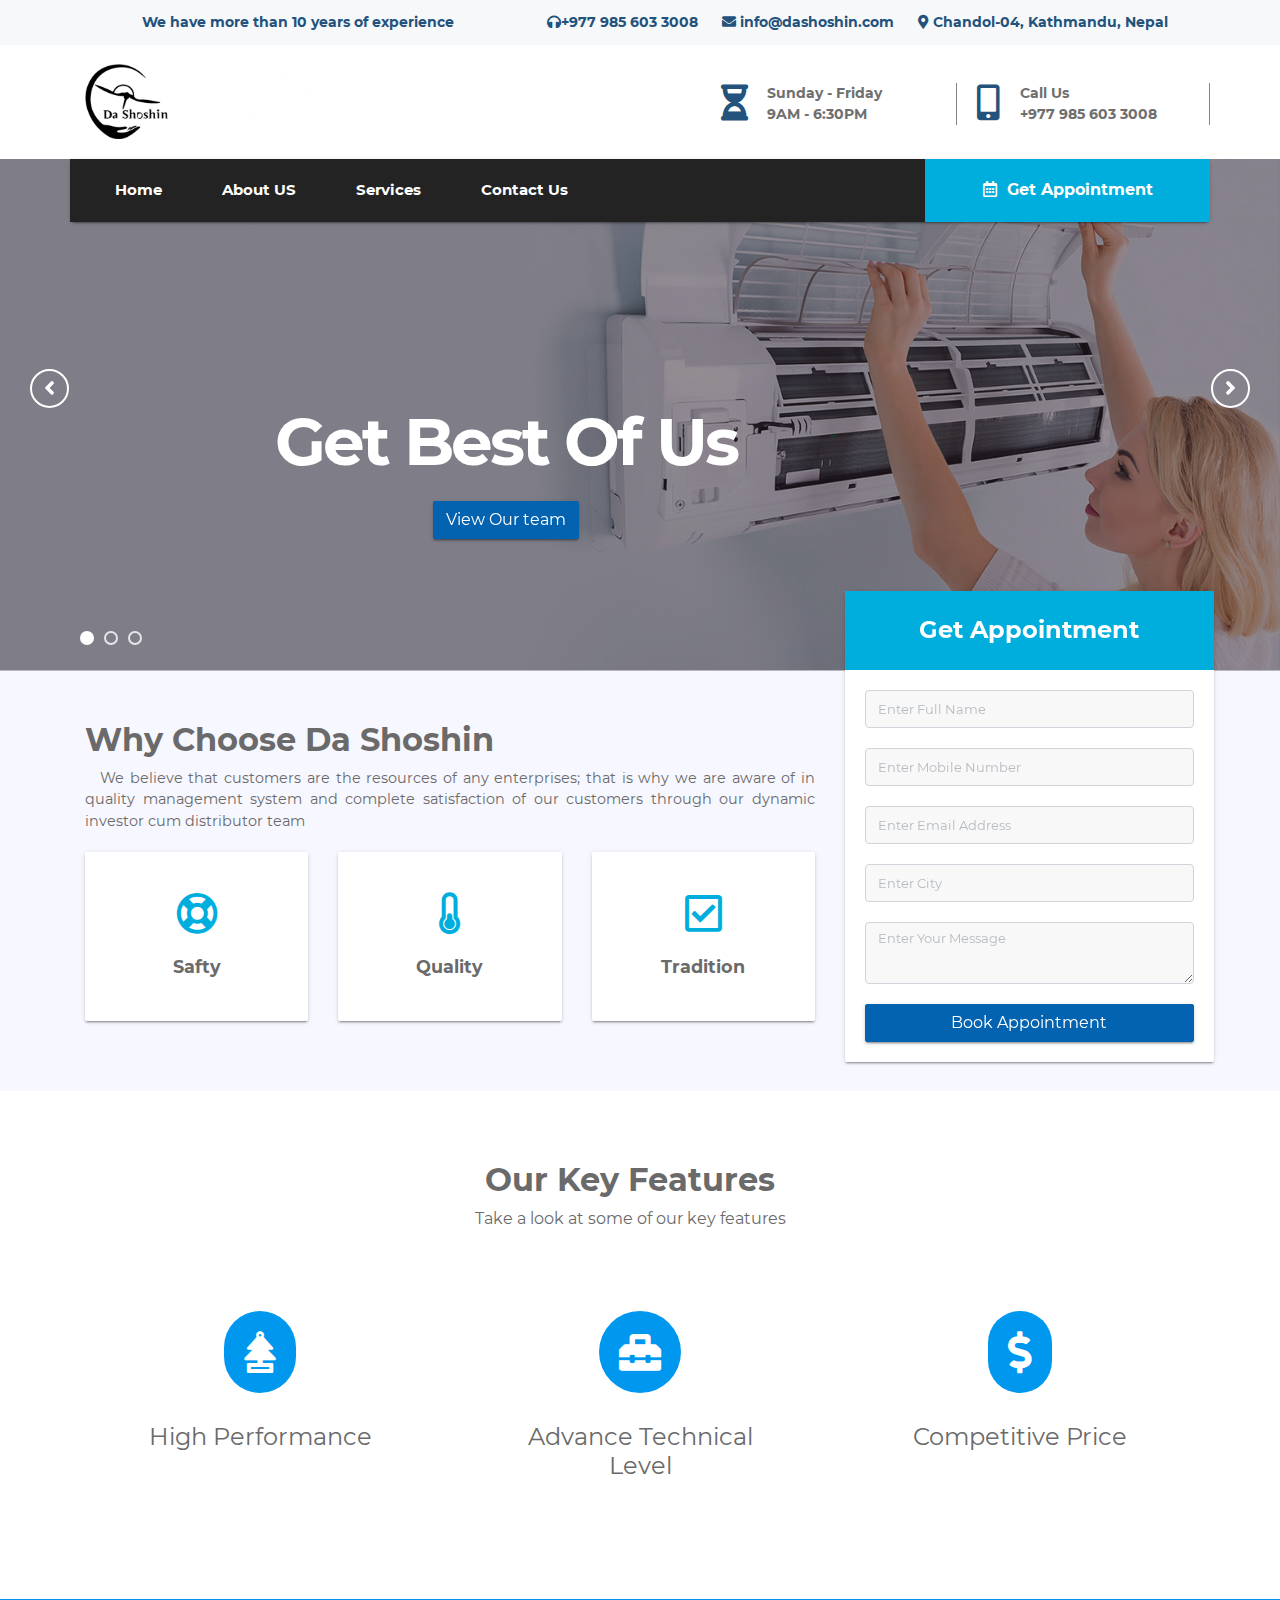
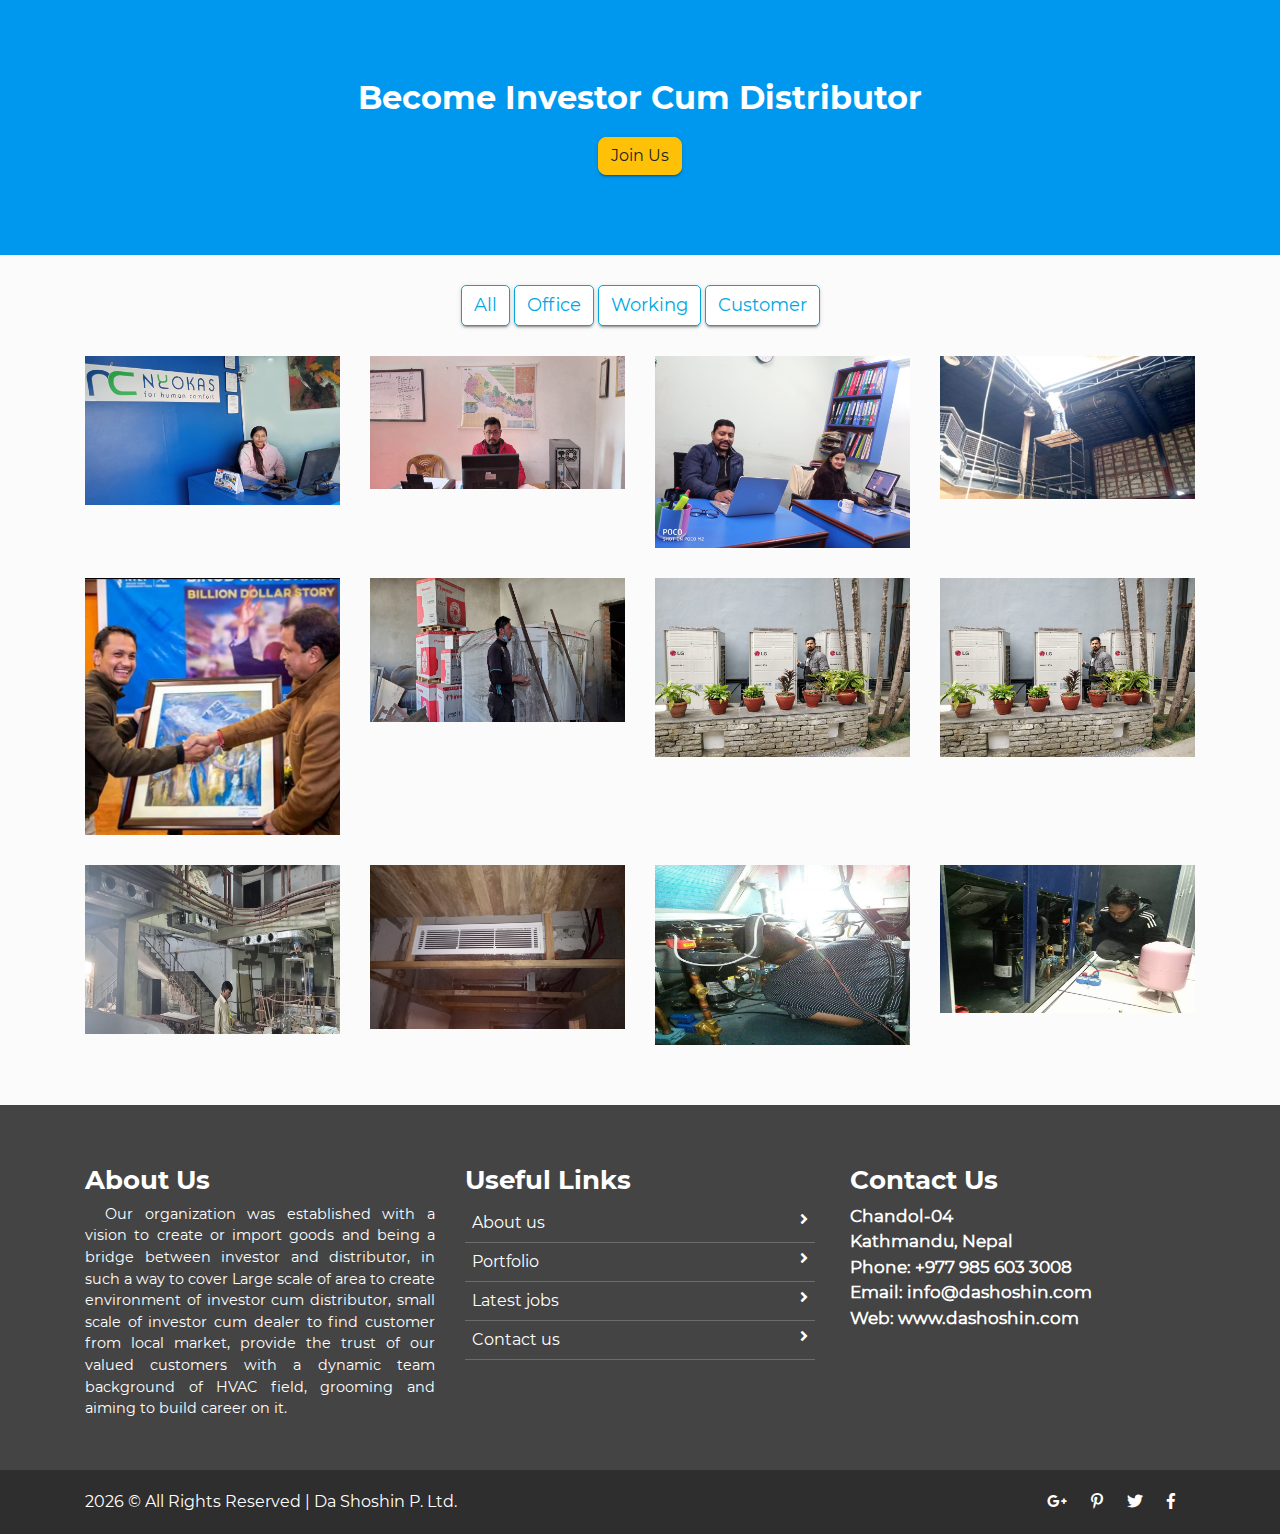
==== commit b8a42d23: "Revert "Revert "new-update""" ====
--- a/index.html
+++ b/index.html
@@ -6,173 +6,173 @@
     <meta name="viewport" content="width=device-width, initial-scale=1, shrink-to-fit=no">
     <title>Da Shoshin</title>
 
-    <link rel="shortcut icon" href="assets/images/fav.jpg">
+    <link rel="shortcut icon" href="assets/images/Da_shoshin_logo.png">
     <link href="https://fonts.googleapis.com/css?family=Source+Sans+Pro" rel="stylesheet">
     <link rel="stylesheet" href="assets/css/bootstrap.min.css">
     <link rel="stylesheet" href="assets/css/fontawsom-all.min.css">
-     <link rel="stylesheet" href="assets/plugins/slider/css/owl.carousel.min.css">
+    <link rel="stylesheet" href="assets/plugins/slider/css/owl.carousel.min.css">
     <link rel="stylesheet" href="assets/plugins/slider/css/owl.theme.default.css">
-    <link rel="stylesheet" type="text/css" href="assets/css/style.css" />
+    <link rel="stylesheet" type="text/css" href="assets/css/style.css"/>
 </head>
 
 <body>
-   <!--***************************** Header Starts Here *****************************-->
-  <header>
-  	 <div class="top-port">
-               <div class="container">
-               		<div class="row top-row">
-               			  <div class="col-lg-4 header-left-box col-md-5 d-none d-sm-block">
-								<p>We have more than 15 years of experience</p>
-							</div>
-							<div class="col-lg-8 col-md-7 header-right-box">
-								<ul>
-									<li class="hs-1">
-										<i class="fas fa-headphones"></i> 04651 - 270602
-									</li>
-									<li>
-										<i class="fas fa-envelope"></i> suresh01@gmail.com
-									</li>
-									<li class="hs">
-										<i class="fas fa-map-marker-alt"></i> Tamilnadu, India
-									</li>
-								</ul>
-							</div>
-               		</div>
-               </div>
-              
-        </div>
-        <div id="logo-head" class="logo-port">
-            <div class="container ">
-                <div class="row logo-port-content">
-
-                    <div class="col-sm-12 logo-box col-md-4">
-                        <img src="assets/images/logo.jpg" alt="">
-                        <a data-toggle="collapse" data-target="#nav-head" href="#nav-head" ><i class="fas d-block d-md-none small-menu fa-bars"></i></a>
-                    </div>
-                    <div id="menu" class="col-sm-8 d-none d-md-block ">
-                        <div class="row">
-                            
-                            <div class="col-lg-4 col-md-2">
-                                
-                            </div>
-                            <div class="col-lg-4 col-md-5">
-                                <div class="row cvnbj">
-                                    <div class="col-sm-3 no-padding center ibk-l">
-
-                                        <i class="fas fa-hourglass-half"></i>
-                                    </div>
-                                    <div class="col-sm-9 det-li">
-                                        <b>Monday - Saturday</b>
-                                        <br>
-                                        <b>9AM - 8.30PM</b>
-                                    </div>
+<!--***************************** Header Starts Here *****************************-->
+<header>
+    <div class="top-port">
+        <div class="container">
+            <div class="row top-row">
+                <div class="col-lg-4 header-left-box col-md-5 d-none d-sm-block">
+                    <p>We have more than 10 years of experience</p>
+                </div>
+                <div class="col-lg-8 col-md-7 header-right-box">
+                    <ul>
+                        <li class="hs-1">
+                            <i class="fas fa-headphones"></i>+977 985 603 3008
+                        </li>
+                        <li>
+                            <i class="fas fa-envelope"></i> info@dashoshin.com
+                        </li>
+                        <li class="hs">
+                            <i class="fas fa-map-marker-alt"></i> Chandol-04, Kathmandu, Nepal
+                        </li>
+                    </ul>
+                </div>
+            </div>
+        </div>
+
+    </div>
+    <div id="logo-head" class="logo-port">
+        <div class="container ">
+            <div class="row logo-port-content">
+
+                <div class="col-sm-12 logo-box col-md-4">
+                    <img src="assets/images/Da_shoshin_header_logo.png" alt="">
+                    <a data-toggle="collapse" data-target="#nav-head" href="#nav-head"><i
+                            class="fas d-block d-md-none small-menu fa-bars"></i></a>
+                </div>
+                <div id="menu" class="col-sm-8 d-none d-md-block ">
+                    <div class="row">
+
+                        <div class="col-lg-4 col-md-2">
+
+                        </div>
+                        <div class="col-lg-4 col-md-5">
+                            <div class="row cvnbj">
+                                <div class="col-sm-3 no-padding center ibk-l">
+
+                                    <i class="fas fa-hourglass-half"></i>
+                                </div>
+                                <div class="col-sm-9 det-li">
+                                    <b>Sunday - Friday</b>
+                                    <br>
+                                    <b>9AM - 6:30PM</b>
                                 </div>
                             </div>
-                            <div class="col-lg-4 col-md-5">
-                                <div class="row cvnbj">
-                                    <div class="col-sm-3 no-padding center ibk-l">
-
-                                        <i class="fas fa-mobile-alt cl3"></i>
-                                    </div>
-                                    <div class="col-sm-9 det-li">
-                                        <b>Call Us</b>
-                                        <br>
-                                        <b>+91 7200 20 40 30</b>
-                                    </div>
+                        </div>
+                        <div class="col-lg-4 col-md-5">
+                            <div class="row cvnbj">
+                                <div class="col-sm-3 no-padding center ibk-l">
+
+                                    <i class="fas fa-mobile-alt cl3"></i>
+                                </div>
+                                <div class="col-sm-9 det-li">
+                                    <b>Call Us</b>
+                                    <br>
+                                    <b>+977 985 603 3008</b>
                                 </div>
                             </div>
-
-                        </div>
-                    </div>
-                </div>
-            </div>
-        </div>
-        <div id="nav-head" class="nav-port">
-        	<div class="container no-padding">
-        		<div class="row nav-row no-margin">
-        			<div class="col-md-9 nav-coll col-sm-12">
-        				<nav>
-        					<ul>
-        						<li><a href="index.html">Home</a></li>
-        						<li><a href="about_us.html">About US</a></li>
-        						<li><a href="services.html">Services</a></li>
-        						<li><a href="gallery.html">Gallery</a></li>
-        						<li><a href="blog.html">Blog</a></li>
-        						<li><a href="contact_us.html">Contact Us</a></li>
-        					</ul>
-        				</nav>
-        			</div>
-        			<div class="col-md-3 col-sm-12 cart-ap">
-        				<ul>
-        					
-							<li><a onclick="showModel()"><i class="far fa-calendar-alt"></i> Get Appointment</a></li>
-        				</ul>
-        			</div>
-        		</div>
-        	</div>
-        </div>
-  </header><!-- ######## Header End ####### -->
-   
-    <!-- ################# Slider Starts Here#######################--->
-     <div class="slider">
-        <!-- Set up your HTML -->
-        <div class="owl-carousel ">
-            <div class="slider-img">
-                <div class="item">
-                    <div class="slider-img"><img src="assets/images/slider/slider-1.jpg" alt=""></div>
-                    <div class="container">
-                        <div class="row">
-                            <div class="col-lg-offset-2 col-lg-8 col-md-offset-2 col-md-8 col-sm-12 col-xs-12">
-                                <div class="slider-captions">
-                                    <h1 class="slider-title">Feeling stress or anxious?</h1>
-                                    <p class="slider-text hidden-xs">We can help you conquer a wide range of psychological and emotional problems.</p>
-                                    <a href="#" class="btn btn-info hidden-xs">View All Therapies</a>
-                                </div>
-                            </div>
-                        </div>
-                    </div>
-                </div>
-            </div>
+                        </div>
+
+                    </div>
+                </div>
+            </div>
+        </div>
+    </div>
+    <div id="nav-head" class="nav-port">
+        <div class="container no-padding">
+            <div class="row nav-row no-margin">
+                <div class="col-md-9 nav-coll col-sm-12">
+                    <nav>
+                        <ul>
+                            <li><a href="index.html">Home</a></li>
+                            <li><a href="about_us.html">About US</a></li>
+                            <li><a href="services.html">Services</a></li>
+                            <li><a href="contact_us.html">Contact Us</a></li>
+                        </ul>
+                    </nav>
+                </div>
+                <div class="col-md-3 col-sm-12 cart-ap">
+                    <ul>
+
+                        <li><a onclick="showModel()"><i class="far fa-calendar-alt"></i> Get Appointment</a></li>
+                    </ul>
+                </div>
+            </div>
+        </div>
+    </div>
+</header><!-- ######## Header End ####### -->
+
+<!-- ################# Slider Starts Here#######################--->
+<div class="slider">
+    <!-- Set up your HTML -->
+    <div class="owl-carousel ">
+        <div class="slider-img">
             <div class="item">
-                <div class="slider-img"><img src="assets/images/slider/slider-2.jpg" alt=""></div>
+                <div class="slider-img"><img src="assets/images/slider/slider-1.jpg" alt=""></div>
                 <div class="container">
                     <div class="row">
                         <div class="col-lg-offset-2 col-lg-8 col-md-offset-2 col-md-8 col-sm-12 col-xs-12">
                             <div class="slider-captions">
-                                <h1 class="slider-title">It's time for better help.</h1>
-                                <p class="slider-text hidden-xs">We can help you conquer a wide range of psychological and emotional problems.</p>
-                                <a href="#" class="btn btn-info hidden-xs">Schedule A Visit</a>
+                                <h1 class="slider-title">Get Best Of Us</h1>
+                                <p class="slider-text hidden-xs"></p>
+                                <a href="#" class="btn btn-info hidden-xs">View Our team</a>
                             </div>
                         </div>
                     </div>
                 </div>
             </div>
-            <div class="item">
-                <div class="slider-img"> <img src="assets/images/slider/slider-3.jpg" alt=""></div>
-                <div class="container">
-                    <div class="row">
-                        <div class="col-lg-offset-2 col-lg-8 col-md-offset-2 col-md-8 col-sm-12 col-xs-12">
-                            <div class="slider-captions">
-                                <h1 class="slider-title">Meet our psychiatrists</h1>
-                                <p class="slider-text hidden-xs">Our psychiatrists are highly skilled to meet your unique needs.</p>
-                                <a href="#" class="btn btn-info hidden-xs">Meet Psychiatrists</a>
-                            </div>
-                        </div>
-                    </div>
-                </div>
-            </div>
-        </div>
-    </div>
-
- <!-- ################# Why Choos Us Starts Here#######################--->
-   
+        </div>
+        <div class="item">
+            <div class="slider-img"><img src="assets/images/slider/slider-2.jpg" alt=""></div>
+            <div class="container">
+                <div class="row">
+                    <div class="col-lg-offset-2 col-lg-8 col-md-offset-2 col-md-8 col-sm-12 col-xs-12">
+                        <div class="slider-captions">
+                            <h1 class="slider-title">its time to change</h1>
+                            <p class="slider-text hidden-xs"></p>
+                            <a href="#" class="btn btn-info hidden-xs">Schedule A Visit</a>
+                        </div>
+                    </div>
+                </div>
+            </div>
+        </div>
+        <div class="item">
+            <div class="slider-img"><img src="assets/images/slider/slider-3.jpg" alt=""></div>
+            <div class="container">
+                <div class="row">
+                    <div class="col-lg-offset-2 col-lg-8 col-md-offset-2 col-md-8 col-sm-12 col-xs-12">
+                        <div class="slider-captions">
+                            <h1 class="slider-title">Meet our Team</h1>
+                            <p class="slider-text hidden-xs"></p>
+                            <a href="#" class="btn btn-info hidden-xs">Meet Team</a>
+                        </div>
+                    </div>
+                </div>
+            </div>
+        </div>
+    </div>
+</div>
+
+<!-- ################# Why Choos Us Starts Here#######################--->
 <section class="why-shoos">
     <div class="container">
         <div class="row">
             <div class="col-md-8 wc-txt">
-                <h2>Why Choose Santol AC Service</h2>
-                <p>Lorem ipsum dolor sit amet, consectetur adipiscing elit. Sed placerat massa leo, eget vehicula ante mollis eget. Mauris tellus velit, posuere vel lacus a, scelerisque vehicula tortor. Sed sollicitudin non metus nec interdum. Cras convallis erat magna, eu pulvinar justo dignissim ut. Nulla at nulla eu mi maximus finibus. Morbi at ipsum lectus. Pellentesque posuere nisl mauris, sit amet interdum diam tempor nec. Morbi dapibus euismod libero at tincidunt. </p>
-                
+                <h2>Why Choose Da Shoshin </h2>
+                <p>We believe that customers are the resources of any enterprises; that is why we are aware of in
+                    quality management system and complete satisfaction of our customers through our dynamic investor
+                    cum distributor team </p>
+
                 <div class="row wc-res">
                     <div class="col-md-4">
                         <div class="wc-cov">
@@ -188,7 +188,7 @@
                     </div>
                     <div class="col-md-4">
                         <div class="wc-cov">
-                           <i class="far fa-check-square"></i> <br>
+                            <i class="far fa-check-square"></i> <br>
                             <b>Tradition</b>
                         </div>
                     </div>
@@ -203,13 +203,13 @@
                         <div class="fb-row">
                             <input type="text" placeholder="Enter Full Name" class="form-control">
                         </div>
-                         <div class="fb-row">
+                        <div class="fb-row">
                             <input type="text" placeholder="Enter Mobile Number" class="form-control">
                         </div>
                         <div class="fb-row">
                             <input type="text" placeholder="Enter Email Address" class="form-control">
                         </div>
-                         <div class="fb-row">
+                        <div class="fb-row">
                             <input type="text" placeholder="Enter City" class="form-control">
                         </div>
                         <div class="fb-row">
@@ -223,294 +223,187 @@
             </div>
         </div>
     </div>
-</section>   
-   
-   
-    <!-- ################# Key Features Starts Here#######################--->
-
-    <section class="key-features">
-        <div class="container">
-            <div class="inner-title">
-
-                <h2>Our Key Features</h2>
-                <p>Take a look at some of our key features</p>
-            </div>
-
-            <div class="row">
-                <div class="col-md-4 col-sm-6">
-                    <div class="single-key">
-                        <i class="fas fa-hospital-alt"></i>
-                        <h5>High Performance</h5>
-                        <p>High Performanc Lorem ipsum dolor sit amet, consectetur adipiscing consectetur adipiscing elit. Donec ut erat nec leo lobortis blandit.</p>
-                    </div>
-                </div>
-
-                <div class="col-md-4 col-sm-6">
-                    <div class="single-key">
-                        <i class="fas fa-user-md"></i>
-                        <h5>Fully Redundant</h5>
-                        <p>Lorem ipsum dolor sit amet, consectetur adipiscing elit. Donec ipsum dolor sit amet, consectetur ut erat nec leo lobortis blandit.</p>
-                    </div>
-                </div>
-
-                <div class="col-md-4 col-sm-6">
-                    <div class="single-key">
-                        <i class="fas fa-briefcase-medical"></i>
-                        <h5>Secure Infrastructure</h5>
-                        <p> Consectetur adipiscing elit. Lorem ipsum dolor sit amet, consectetur adipiscing elit. Donec ut erat nec leo lobortis blandit.</p>
-                    </div>
-                </div>
-
-                <div class="col-md-4 col-sm-6">
-                    <div class="single-key">
-                        <i class="fas fa-capsules"></i>
-                        <h5>Instant Activation</h5>
-                        <p> Donec ut erat nec leo Lorem ipsum dolor sit amet, consectetur adipiscing elit. Donec ut erat nec leo lobortis blandit.</p>
-                    </div>
-                </div>
-
-                <div class="col-md-4 col-sm-6">
-                    <div class="single-key">
-                        <i class="fas fa-prescription-bottle-alt"></i>
-                        <h5>Dedicated Support</h5>
-                        <p>Adipiscing elit Lorem ipsum dolor sit amet, sit amet, consectetur adipiscing elit. Donec ut erat nec leo lobortis blandit.</p>
-                    </div>
-                </div>
-
-
-
-                <div class="col-md-4 col-sm-6">
-                    <div class="single-key">
-                        <i class="far fa-thumbs-up"></i>
-                        <h5>Powerful Automation</h5>
-                        <p>Powerful Automation Lorem ipsum dolor sit amet, consectetur adipiscing elit. Donec ut erat nec leo lobortis blandit.</p>
-                    </div>
-                </div>
-            </div>
-
-
-
-
-
-
-        </div>
-
-    </section>
-
-   <!--  ************************* Gallery Starts Here ************************** -->
-        <div class="gallery">    
-           <div class="container">
-              <div class="row">
-                
-
-        <div class="gallery-filter d-none d-sm-block">
-            <button class="btn btn-default filter-button" data-filter="all">All</button>
-            <button class="btn btn-default filter-button" data-filter="hdpe">Finance</button>
-            <button class="btn btn-default filter-button" data-filter="sprinkle">Digital Marketing</button>
-            <button class="btn btn-default filter-button" data-filter="spray"> Money</button>
-            <button class="btn btn-default filter-button" data-filter="irrigation">Business Alaysis</button>
-        </div>
-        <br/>
-
-
-
-            <div class="gallery_product col-lg-3 col-md-3 col-sm-4 col-xs-6 filter hdpe">
-                <img src="assets/images/gallery/gallery_01.jpg" class="img-responsive">
-            </div>
-
-            <div class="gallery_product col-lg-3 col-md-3 col-sm-4 col-xs-6 filter sprinkle">
-                <img src="assets/images/gallery/gallery_02.jpg" class="img-responsive">
-            </div>
-
-            <div class="gallery_product col-lg-3 col-md-3 col-sm-4 col-xs-6 filter hdpe">
-                <img src="assets/images/gallery/gallery_03.jpg" class="img-responsive">
-            </div>
-
-            <div class="gallery_product col-lg-3 col-md-3 col-sm-4 col-xs-6 filter irrigation">
-                <img src="assets/images/gallery/gallery_04.jpg" class="img-responsive">
-            </div>
-
-            <div class="gallery_product col-lg-3 col-md-3 col-sm-4 col-xs-6 filter spray">
-                <img src="assets/images/gallery/gallery_05.jpg" class="img-responsive">
-            </div>
-
-          
-
-            <div class="gallery_product col-lg-3 col-md-3 col-sm-4 col-xs-6 filter spray">
-                <img src="assets/images/gallery/gallery_06.jpg" class="img-responsive">
-            </div>
-
-            <div class="gallery_product col-lg-3 col-md-3 col-sm-4 col-xs-6 filter irrigation">
-                <img src="assets/images/gallery/gallery_06.jpg" class="img-responsive">
-            </div>
-
-            <div class="gallery_product col-lg-3 col-md-3 col-sm-4 col-xs-6 filter irrigation">
-                <img src="assets/images/gallery/gallery_08.jpg" class="img-responsive">
-            </div>
-
-            
-        </div>
-    </div>
-       
-       
-       </div>
-        <!-- ######## Gallery End ####### -->
-    
-      <!-- ################# Custom Message Starts Here#######################--->
-    <section class="custom-msg">
-        <div class="container">
-           <div class=" cust-msg">
-                <h2>Loogin for a Custom Solution</h2>
-                <p>Our technicians can provide you with the best custom made solutions <br> on the market, no matter whether you're a small business or large enterprise.</p>
-                <div class="btn btn-warning">Get in Touch</div>
-           </div>
-           
-        </div>
-    </section>
-<!--  *************************Testimonial Starts Here ************************** -->
-      <div class="customer-serv">
-    <div class="container">
-         
-        <div class="row session-title">
-            <h2>Happy Customers</h2>
-            <p>Lorem ipsum dolor sit amet, consectetur adipiscing elit. Donec leo lobortis blandit.</p>
-        </div>
-         
-        <div class="row ro-clo">
-            <div data-anijs="if: scroll, on: window, do: bounceInLeft animated, before: scrollReveal" class="bghn col-sm-4">
-                <div class="shado-2 card-b">
-                    <p>We have intentionally decided not to include jQuery-based fallbacks for the transitions.
-                    to include jQuery-based</p>
-                </div>
-                <div class="cust-det row">
-                  <div class="col-sm-3 col-3 img-circl">
-                      <img alt="" src="assets/images/testimonial/member-01.jpg">
-                  </div>
-                   <div class="col-sm-5 col-5 an-mtc no-padding">
-                      <b>Sarath Ali</b>
-                      <p>(Sales Agent)</p>
-                  </div>
-                   <div class="col-sm-4 col-4 star-par">
-                      <ul class="stars">
-                          <li><i class="fa fa-star"></i></li>
-                          <li><i class="fa fa-star"></i></li>
-                          <li><i class="fa fa-star"></i></li>
-                          <li><i class="fa fa-star"></i></li>
-                          <li><i class="fa fa-star"></i></li>
-                      </ul>
-                  </div>
-                </div>
-            </div>
-             <div class="col-sm-4 bghn">
-                <div class="shado-2 card-b">
-                    <p>We have intentionally decided not to include jQuery-based fallbacks for the transitions.
-                    to include jQuery-based</p>
-                </div>
-                <div class="cust-det row">
-                  <div class="col-sm-3 col-3 img-circl">
-                      <img alt="" src="assets/images/testimonial/member-02.jpg">
-                  </div>
-                   <div class="col-sm-5 col-5 an-mtc no-padding">
-                      <b>Binny Aderson</b>
-                      <p>(Sales Agent)</p>
-                  </div>
-                   <div class="col-sm-4  col-4 star-par">
-                      <ul class="stars">
-                          <li><i class="fa fa-star"></i></li>
-                          <li><i class="fa fa-star"></i></li>
-                          <li><i class="fa fa-star"></i></li>
-                          <li><i class="fa fa-star"></i></li>
-                          <li><i class="fa fa-star"></i></li>
-                      </ul>
-                  </div>
-                </div>
-            </div>
-             <div data-anijs="if: scroll, on: window, do: bounceInRight animated, before: scrollReveal" class="col-sm-4 bghn">
-                <div class="shado-2 card-b">
-                    <p>We have intentionally decided not to include jQuery-based fallbacks for the transitions.
-                    to include jQuery-based</p>
-                </div>
-                <div class="cust-det row">
-                  <div class="col-sm-3 col-3 img-circl">
-                      <img alt="" src="assets/images/testimonial/member-03.jpg">
-                  </div>
-                   <div class="col-sm-5 col-5 an-mtc no-padding">
-                      <b>Dweail Samluel</b>
-                      <p>(Sales Agent)</p>
-                  </div>
-                   <div class="col-sm-4 col-4 star-par">
-                      <ul class="stars">
-                          <li><i class="fa fa-star"></i></li>
-                          <li><i class="fa fa-star"></i></li>
-                          <li><i class="fa fa-star"></i></li>
-                          <li><i class="fa fa-star"></i></li>
-                          <li><i class="fa fa-star"></i></li>
-                      </ul>
-                  </div>
-                </div>
-            </div>
-        </div>
-
+</section>
+
+
+<!-- ################# Key Features Starts Here#######################--->
+
+<section class="key-features">
+    <div class="container">
+        <div class="inner-title">
+
+            <h2>Our Key Features</h2>
+            <p>Take a look at some of our key features</p>
+        </div>
+
+        <div class="row">
+            <div class="col-md-4 col-sm-6">
+                <div class="single-key">
+                    <i class="fas fa-air-freshener"></i>
+                    <h5>High Performance</h5>
+                    <!--<p>High Performanc Lorem ipsum dolor sit amet, consectetur adipiscing consectetur adipiscing elit.
+                        Donec ut erat nec leo lobortis blandit.</p>-->
+                </div>
+            </div>
+
+            <div class="col-md-4 col-sm-6">
+                <div class="single-key">
+                    <i class="fas fa-toolbox"></i>
+                    <h5>Advance Technical Level</h5>
+            <!--        <p>Lorem ipsum dolor sit amet, consectetur adipiscing elit. Donec ipsum dolor sit amet, consectetur
+                        ut erat nec leo lobortis blandit.</p>-->
+                </div>
+            </div>
+
+            <div class="col-md-4 col-sm-6">
+                <div class="single-key">
+                    <i class="fas fa-dollar-sign"></i>
+                    <h5>Competitive Price</h5>
+                    <!--<p> Consectetur adipiscing elit. Lorem ipsum dolor sit amet, consectetur adipiscing elit. Donec ut
+                        erat nec leo lobortis blandit.</p>-->
+                </div>
+            </div>
+
+
+        </div>
+
+
+    </div>
+
+</section>
+
+
+<!-- ################# Custom Message Starts Here#######################--->
+<section class="custom-msg">
+    <div class="container">
+        <div class=" cust-msg">
+            <h2>Become Investor Cum Distributor</h2>
+            <!-- <p>Our technicians can provide you with the best custom made solutions <br> on the market, no matter whether
+                 you're a small business or large enterprise.</p>-->
+            <div class="btn btn-warning">Join Us</div>
+        </div>
+
+    </div>
+</section>
+
+<!--  ************************* Gallery Starts Here ************************** -->
+<div class="gallery">
+    <div class="container">
+        <div class="row">
+
+
+            <div class="gallery-filter d-none d-sm-block">
+                <button class="btn btn-default filter-button" data-filter="all">All</button>
+                <button class="btn btn-default filter-button" data-filter="office">Office</button>
+                <button class="btn btn-default filter-button" data-filter="working">Working</button>
+                <button class="btn btn-default filter-button" data-filter="customer">Customer</button>
+            </div>
+            <br/>
+
+
+            <div class="gallery_product col-lg-3 col-md-3 col-sm-4 col-xs-6 filter office">
+                <img src="assets/images/gallery/img.png" class="img-responsive">
+            </div>
+            <div class="gallery_product col-lg-3 col-md-3 col-sm-4 col-xs-6 filter office">
+                <img src="assets/images/gallery/img_1.png" class="img-responsive">
+            </div>
+            <div class="gallery_product col-lg-3 col-md-3 col-sm-4 col-xs-6 filter office">
+                <img src="assets/images/gallery/img_2.png" class="img-responsive">
+            </div>
+            <div class="gallery_product col-lg-3 col-md-3 col-sm-4 col-xs-6 filter office">
+                <img src="assets/images/gallery/img_3.png" class="img-responsive">
+            </div>
+            <div class="gallery_product col-lg-3 col-md-3 col-sm-4 col-xs-6 filter working">
+                <img src="assets/images/gallery/img_4.png" class="img-responsive">
+            </div>
+            <div class="gallery_product col-lg-3 col-md-3 col-sm-4 col-xs-6 filter working">
+                <img src="assets/images/gallery/img_5.png" class="img-responsive">
+            </div>
+
+            <div class="gallery_product col-lg-3 col-md-3 col-sm-4 col-xs-6 filter working">
+                <img src="assets/images/gallery/img_7.png" class="img-responsive">
+            </div>
+            <div class="gallery_product col-lg-3 col-md-3 col-sm-4 col-xs-6 filter working">
+                <img src="assets/images/gallery/img_8.png" class="img-responsive">
+            </div>
+            <div class="gallery_product col-lg-3 col-md-3 col-sm-4 col-xs-6 filter customer">
+                <img src="assets/images/gallery/img_9.png" class="img-responsive">
+            </div>
+            <div class="gallery_product col-lg-3 col-md-3 col-sm-4 col-xs-6 filter customer">
+                <img src="assets/images/gallery/img_10.png" class="img-responsive">
+            </div>
+            <div class="gallery_product col-lg-3 col-md-3 col-sm-4 col-xs-6 filter customer">
+                <img src="assets/images/gallery/img_11.png" class="img-responsive">
+            </div>
+            <div class="gallery_product col-lg-3 col-md-3 col-sm-4 col-xs-6 filter customer">
+                <img src="assets/images/gallery/img_12.png" class="img-responsive">
+            </div>
+
+
+        </div>
     </div>
 
 
 </div>
-      <!-- ######## Testimonial End ####### --> 
-
-      <!-- ################# Footer Starts Here#######################--->
-
-
-    <footer class="footer">
-        <div class="container">
-            <div class="row">
-                <div class="col-md-4 col-sm-12">
-                    <h2>About Us</h2>
-                    <p>
-                        Smart Eye is a leading provider of information technology, consulting, and business process services. Our dedicated employees offer strategic insights, technological expertise and industry experience.
-                    </p>
-                    <p>We focus on technologies that promise to reduce costs, streamline processes and speed time-to-market, Backed by our strong quality processes and rich experience managing global... </p>
-                </div>
-                <div class="col-md-4 col-sm-12">
-                    <h2>Useful Links</h2>
-                    <ul class="list-unstyled link-list">
-                        <li><a ui-sref="about" href="#/about">About us</a><i class="fa fa-angle-right"></i></li>
-                        <li><a ui-sref="portfolio" href="#/portfolio">Portfolio</a><i class="fa fa-angle-right"></i></li>
-                        <li><a ui-sref="products" href="#/products">Latest jobs</a><i class="fa fa-angle-right"></i></li>
-                        <li><a ui-sref="gallery" href="#/gallery">Pricing</a><i class="fa fa-angle-right"></i></li>
-                        <li><a ui-sref="contact" href="#/contact">Contact us</a><i class="fa fa-angle-right"></i></li>
-                    </ul>
-                </div>
-                <div class="col-md-4 col-sm-12 map-img">
-                    <h2>Contact Us</h2>
-                    <address class="md-margin-bottom-40">
-                        BlueDart Hosting <br>
-                       765th Boulevard, <br>
-                        Rochester, CA <br>
-                        Phone: +1 831 143 556 <br>
-                        Email: <a href="mailto:info@bluedart.com" class="">info@bluedart.in</a><br>
-                        Web: <a href="https://smarteyeapps.com/" class="">www.bluedart.in</a>
-                    </address>
-
-                </div>
-            </div>
-        </div>
-        
-
-    </footer>
-    <div class="copy">
-            <div class="container">
-                <a href="https://www.smarteyeapps.com/">2019 &copy; All Rights Reserved | Designed and Developed by Smarteyeapps</a>
-                
-                <span>
-                <a><i class="fab fa-github"></i></a>
+<!-- ######## Gallery End ####### -->
+
+<!-- ################# Footer Starts Here#######################--->
+
+<footer class="footer">
+    <div class="container">
+        <div class="row">
+            <div class="col-md-4 col-sm-12">
+                <h2>About Us</h2>
+                <p>
+                    Our organization was established with a vision to create or import goods and being a bridge between
+                    investor and distributor, in such a way to cover Large scale of area to create environment of
+                    investor cum distributor, small scale of investor cum dealer to find customer from local market,
+                    provide the trust of our valued customers with a dynamic team background of HVAC field, grooming and
+                    aiming to build career on it.
+                </p>
+
+            </div>
+            <div class="col-md-4 col-sm-12">
+                <h2>Useful Links</h2>
+                <ul class="list-unstyled link-list">
+                    <li><a ui-sref="about" href="#/about">About us</a><i class="fa fa-angle-right"></i></li>
+                    <li><a ui-sref="portfolio" href="#/portfolio">Portfolio</a><i class="fa fa-angle-right"></i></li>
+                    <li><a ui-sref="products" href="#/products">Latest jobs</a><i class="fa fa-angle-right"></i></li>
+                    <li><a ui-sref="contact" href="#/contact">Contact us</a><i class="fa fa-angle-right"></i></li>
+                </ul>
+            </div>
+            <div class="col-md-4 col-sm-12 map-img">
+                <h2>Contact Us</h2>
+                <address class="md-margin-bottom-40">
+                    Chandol-04 <br>
+                    Kathmandu, Nepal <br>
+                    Phone: +977 985 603 3008 <br>
+                    Email: info@dashoshin.com<br>
+                    Web: www.dashoshin.com
+                </address>
+
+            </div>
+        </div>
+    </div>
+
+
+</footer>
+<div class="copy">
+    <div class="container">
+        <a href="https://www.dashoshin.com/">
+            <script>document.write(new Date().getFullYear());</script> &copy; All Rights Reserved | Da Shoshin P.
+            Ltd.</a>
+
+        <span>
+
                 <a><i class="fab fa-google-plus-g"></i></a>
                 <a><i class="fab fa-pinterest-p"></i></a>
                 <a><i class="fab fa-twitter"></i></a>
                 <a><i class="fab fa-facebook-f"></i></a>
         </span>
-            </div>
-
-        </div>
+    </div>
+
+</div>
 
 </body>
 
@@ -522,5 +415,4 @@
 <script src="assets/js/script.js"></script>
 
 
-
 </html>--- a/assets/css/style.css
+++ b/assets/css/style.css
@@ -1,638 +1,905 @@
-/* =======================================================================
-Template Name: Dil Hospital
-Author:  SmartEye Adminpanel
-Author URI: www.smarteyeapps.com
-Version: 1.0
-coder name:Prabin Raja
-Description: This Template is created for web template
-======================================================================= */
-/* ===================================== Import Less ================================== */
+
 @font-face {
-  font-family: 'mouse-300';
-  src: url("../fonts/Montserrat-Regular.ttf") format("truetype"); }
+    font-family: 'mouse-300';
+    src: url("../fonts/Montserrat-Regular.ttf") format("truetype");
+}
+
 @font-face {
-  font-family: 'mouse-500';
-  src: url("../fonts/Montserrat-Bold.ttf") format("truetype"); }
+    font-family: 'mouse-500';
+    src: url("../fonts/Montserrat-Bold.ttf") format("truetype");
+}
+
 /* ===================================== Basic CSS ================================== */
 * {
-  margin: 0px;
-  padding: 0px;
-  list-style: none; }
+    margin: 0px;
+    padding: 0px;
+    list-style: none;
+}
 
 img {
-  max-width: 100%; }
+    max-width: 100%;
+}
 
 a {
-  text-decoration: none;
-  outline: none;
-  color: #444; }
+    text-decoration: none;
+    outline: none;
+    color: #444;
+}
 
 a:hover {
-  color: #444; }
+    color: #444;
+}
 
 ul {
-  margin-bottom: 0;
-  padding-left: 0; }
+    margin-bottom: 0;
+    padding-left: 0;
+}
 
 a:hover,
 a:focus,
 input,
 textarea {
-  text-decoration: none;
-  outline: none; }
+    text-decoration: none;
+    outline: none;
+}
 
 .center {
-  text-align: center; }
+    text-align: center;
+}
 
 .left {
-  text-align: left; }
+    text-align: left;
+}
 
 .right {
-  text-align: right; }
+    text-align: right;
+}
 
 .cp {
-  cursor: pointer; }
+    cursor: pointer;
+}
 
 html, body {
-  height: 100%; }
+    height: 100%;
+}
 
 p {
-  margin-bottom: 0px;
-  width: 100%; }
+    margin-bottom: 0px;
+    width: 100%;
+}
 
 .no-padding {
-  padding: 0px; }
+    padding: 0px;
+}
 
 .no-margin {
-  margin: 0px; }
+    margin: 0px;
+}
 
 .hid {
-  display: none; }
+    display: none;
+}
 
 .top-mar {
-  margin-top: 15px; }
+    margin-top: 15px;
+}
 
 .h-100 {
-  height: 100%; }
+    height: 100%;
+}
 
 ::placeholder {
-  color: #747f8a !important;
-  font-size: 13px;
-  opacity: .5 !important; }
+    color: #747f8a !important;
+    font-size: 13px;
+    opacity: .5 !important;
+}
 
 .container-fluid {
-  padding: 0px; }
+    padding: 0px;
+}
 
 h1, h2, h3, h4, h5, h6 {
-  font-family: "mouse-500", Arial, Helvetica, sans-serif; }
+    font-family: "mouse-500", Arial, Helvetica, sans-serif;
+}
 
 strong {
-  font-family: "mouse-500", Arial, Helvetica, sans-serif; }
+    font-family: "mouse-500", Arial, Helvetica, sans-serif;
+}
 
 body {
-  background-color: #f7f7ff !important;
-  font-family: "mouse-300", Arial, Helvetica, sans-serif;
-  color: #6A6A6A; }
+    background-color: #f7f7ff !important;
+    font-family: "mouse-300", Arial, Helvetica, sans-serif;
+    color: #6A6A6A;
+}
 
 .session-title {
-  padding: 30px;
-  margin: 0px; }
-  .session-title h2 {
-    width: 100%;
-    text-align: center; }
-  .session-title p {
+    padding: 30px;
+    margin: 0px;
+}
+
+.session-title h2 {
+    width: 100%;
+    text-align: center;
+}
+
+.session-title p {
     max-width: 850px;
     text-align: center;
     float: none;
-    margin: auto; }
-  .session-title span {
+    margin: auto;
+}
+
+.session-title span {
     float: right;
-    font-style: italic; }
+    font-style: italic;
+}
 
 .inner-title {
-  padding: 20px;
-  padding-left: 0px;
-  margin-bottom: 30px; }
-  .inner-title h2 {
+    padding: 20px;
+    padding-left: 0px;
+    margin-bottom: 30px;
+}
+
+.inner-title h2 {
     width: 100%;
     text-align: center;
     font-size: 2rem;
-    font-weight: 600; }
-  .inner-title p {
-    width: 100%;
-    text-align: center; }
+    font-weight: 600;
+}
+
+.inner-title p {
+    width: 100%;
+    text-align: center;
+}
 
 .page-nav {
-  padding: 40px;
-  text-align: center;
-  padding-top: 100px; }
-  @media screen and (max-width: 767px) {
+    padding: 40px;
+    text-align: center;
+    padding-top: 100px;
+}
+
+@media screen and (max-width: 767px) {
     .page-nav {
-      padding-top: 50px; } }
-  .page-nav ul {
+        padding-top: 50px;
+    }
+}
+
+.page-nav ul {
     float: none;
-    margin: auto; }
-  .page-nav h2 {
+    margin: auto;
+}
+
+.page-nav h2 {
     font-size: 36px;
     width: 100%;
-    color: #444; }
-    @media screen and (max-width: 600px) {
-      .page-nav h2 {
-        font-size: 26px; } }
-  .page-nav ul li {
+    color: #444;
+}
+
+@media screen and (max-width: 600px) {
+    .page-nav h2 {
+        font-size: 26px;
+    }
+}
+
+.page-nav ul li {
     float: left;
     margin-right: 10px;
     margin-top: 10px;
-    font-size: 16px; }
-    .page-nav ul li i {
-      width: 30px;
-      text-align: center;
-      color: #444; }
-    .page-nav ul li a {
-      color: #444; }
+    font-size: 16px;
+}
+
+.page-nav ul li i {
+    width: 30px;
+    text-align: center;
+    color: #444;
+}
+
+.page-nav ul li a {
+    color: #444;
+}
 
 .btn-success {
-  background-color: #00ab9f;
-  border-color: #00ab9f; }
-  .btn-success:hover {
-    background-color: #00ab9f !important;
-    border-color: #00ab9f !important; }
-  .btn-success:active {
-    background-color: #00ab9f !important;
-    border-color: #00ab9f !important; }
-  .btn-success:focus {
+    background-color: #00ab9f;
+    border-color: #00ab9f;
+}
+
+.btn-success:hover {
     background-color: #00ab9f !important;
     border-color: #00ab9f !important;
-    box-shadow: none !important; }
+}
+
+.btn-success:active {
+    background-color: #00ab9f !important;
+    border-color: #00ab9f !important;
+}
+
+.btn-success:focus {
+    background-color: #00ab9f !important;
+    border-color: #00ab9f !important;
+    box-shadow: none !important;
+}
 
 .btn-info {
-  background-color: #0363b0;
-  border-color: #0363b0; }
-  .btn-info:hover {
-    background-color: #0363b0 !important;
-    border-color: #0363b0 !important; }
-  .btn-info:active {
-    background-color: #0363b0 !important;
-    border-color: #0363b0 !important; }
-  .btn-info:focus {
+    background-color: #0363b0;
+    border-color: #0363b0;
+}
+
+.btn-info:hover {
     background-color: #0363b0 !important;
     border-color: #0363b0 !important;
-    box-shadow: none !important; }
+}
+
+.btn-info:active {
+    background-color: #0363b0 !important;
+    border-color: #0363b0 !important;
+}
+
+.btn-info:focus {
+    background-color: #0363b0 !important;
+    border-color: #0363b0 !important;
+    box-shadow: none !important;
+}
 
 .btn {
-  box-shadow: 0 3px 1px -2px rgba(0, 0, 0, 0.2), 0 2px 2px 0 rgba(0, 0, 0, 0.14), 0 1px 5px 0 rgba(0, 0, 0, 0.12);
-  border-radius: 2px; }
+    box-shadow: 0 3px 1px -2px rgba(0, 0, 0, 0.2), 0 2px 2px 0 rgba(0, 0, 0, 0.14), 0 1px 5px 0 rgba(0, 0, 0, 0.12);
+    border-radius: 2px;
+}
 
 .form-control:focus {
-  box-shadow: none !important;
-  border: 2px solid  #00a8df; }
+    box-shadow: none !important;
+    border: 2px solid #00a8df;
+}
 
 .btn-light {
-  background-color: #FFF;
-  color: #3F3F3F; }
+    background-color: #FFF;
+    color: #3F3F3F;
+}
 
 @media screen and (max-width: 1199px) {
-  .container {
-    max-width: 100%; } }
+    .container {
+        max-width: 100%;
+    }
+}
+
 .collapse.show {
-  display: block !important; }
+    display: block !important;
+}
 
 .form-control:focus {
-  box-shadow: none;
-  border: 2px solid #0d7a40 !important; }
+    box-shadow: none;
+    border: 2px solid #0d7a40 !important;
+}
 
 .form-control {
-  background-color: #F8F8F8;
-  margin-bottom: 20px; }
-  .form-control:focus {
-    background-color: #FFF;
-    border-color: #CCC; }
+    background-color: #F8F8F8;
+    margin-bottom: 20px;
+}
+
+.form-control:focus {
+    background-color: #FFF;
+    border-color: #CCC;
+}
 
 /* ===================================== Header CSS ================================== */
 body {
-  overflow-x: hidden; }
+    overflow-x: hidden;
+}
 
 /* ===================================== Header CSS ================================== */
 header {
-  background-color: #FFF; }
-  header .top-port {
-    background-color: #f6f8f9; }
-    header .top-port .top-row {
-      margin: 0px;
-      background-color: #f6f8f9;
-      color: #23527c; }
-      @media screen and (max-width: 1050px) {
-        header .top-port .top-row .header-left-box {
-          padding: 0px; }
-          header .top-port .top-row .header-left-box p {
-            margin-left: 0px; } }
-      @media screen and (max-width: 1050px) {
-        header .top-port .top-row ul li {
-          font-size: 13px !important;
-          padding: 12px 7px !important; } }
-      header .top-port .top-row ul {
-        float: right; }
-        header .top-port .top-row ul li {
-          float: left;
-          padding: 12px;
-          font-size: 14px;
-          font-family: "mouse-500", Arial, Helvetica, sans-serif;
-          color: #23527c; }
-      header .top-port .top-row p {
-        font-size: 14px;
-        padding: 12px;
-        margin-left: 30px;
-        font-family: "mouse-500", Arial, Helvetica, sans-serif; }
-      @media screen and (max-width: 1199px) {
-        header .top-port .top-row::before {
-          display: none; }
-        header .top-port .top-row::after {
-          display: none; } }
-      @media screen and (max-width: 889px) {
-        header .top-port .top-row .header-left-box {
-          display: none !important; }
-        header .top-port .top-row .header-right-box {
-          width: 100% !important;
-          max-width: 100% !important;
-          flex: 100%; } }
-      @media screen and (max-width: 523px) {
-        header .top-port .top-row .hs {
-          display: none; } }
-      @media screen and (max-width: 369px) {
-        header .top-port .top-row .hs-1 {
-          display: none; } }
-  header .logo-port-content {
+    background-color: #FFF;
+}
+
+header .top-port {
+    background-color: #f6f8f9;
+}
+
+header .top-port .top-row {
+    margin: 0px;
+    background-color: #f6f8f9;
+    color: #23527c;
+}
+
+@media screen and (max-width: 1050px) {
+    header .top-port .top-row .header-left-box {
+        padding: 0px;
+    }
+
+    header .top-port .top-row .header-left-box p {
+        margin-left: 0px;
+    }
+}
+
+@media screen and (max-width: 1050px) {
+    header .top-port .top-row ul li {
+        font-size: 13px !important;
+        padding: 12px 7px !important;
+    }
+}
+
+header .top-port .top-row ul {
+    float: right;
+}
+
+header .top-port .top-row ul li {
+    float: left;
+    padding: 12px;
+    font-size: 14px;
+    font-family: "mouse-500", Arial, Helvetica, sans-serif;
+    color: #23527c;
+}
+
+header .top-port .top-row p {
+    font-size: 14px;
+    padding: 12px;
+    margin-left: 30px;
+    font-family: "mouse-500", Arial, Helvetica, sans-serif;
+}
+
+@media screen and (max-width: 1199px) {
+    header .top-port .top-row::before {
+        display: none;
+    }
+
+    header .top-port .top-row::after {
+        display: none;
+    }
+}
+
+@media screen and (max-width: 889px) {
+    header .top-port .top-row .header-left-box {
+        display: none !important;
+    }
+
+    header .top-port .top-row .header-right-box {
+        width: 100% !important;
+        max-width: 100% !important;
+        flex: 100%;
+    }
+}
+
+@media screen and (max-width: 523px) {
+    header .top-port .top-row .hs {
+        display: none;
+    }
+}
+
+@media screen and (max-width: 369px) {
+    header .top-port .top-row .hs-1 {
+        display: none;
+    }
+}
+
+header .logo-port-content {
     background-color: #FFF;
     padding-top: 15px;
-    padding-bottom: 15px; }
-    header .logo-port-content .logo-box {
-      padding-right: 0px; }
-      header .logo-port-content .logo-box img {
-        margin-top: 4px;
-        margin-bottom: 5px; }
-    header .logo-port-content .det-li {
-      font-size: 11px;
-      padding-left: 0;
-      margin-top: 18px;
-      color: #6f6f6f;
-      border-right: 1px solid #848484;
-      font-family: "mouse-500", Arial, Helvetica, sans-serif; }
-      header .logo-port-content .det-li b {
-        font-weight: 300;
-        font-size: 14px; }
-    header .logo-port-content .cvnbj {
-      padding-top: 5px; }
-    header .logo-port-content .ibk-l {
-      text-align: center;
-      padding-top: 20px; }
-    header .logo-port-content .ibk-l i {
-      color: #23527c;
-      font-size: 36px;
-      text-align: right; }
-    @media screen and (max-width: 1007px) {
-      header .logo-port-content .det-li b {
-        font-size: 13px; } }
-    @media screen and (max-width: 767px) {
-      header .logo-port-content {
+    padding-bottom: 15px;
+}
+
+header .logo-port-content .logo-box {
+    padding-right: 0px;
+}
+
+header .logo-port-content .logo-box img {
+    margin-top: 4px;
+    margin-bottom: 5px;
+}
+
+header .logo-port-content .det-li {
+    font-size: 11px;
+    padding-left: 0;
+    margin-top: 18px;
+    color: #6f6f6f;
+    border-right: 1px solid #848484;
+    font-family: "mouse-500", Arial, Helvetica, sans-serif;
+}
+
+header .logo-port-content .det-li b {
+    font-weight: 300;
+    font-size: 14px;
+}
+
+header .logo-port-content .cvnbj {
+    padding-top: 5px;
+}
+
+header .logo-port-content .ibk-l {
+    text-align: center;
+    padding-top: 20px;
+}
+
+header .logo-port-content .ibk-l i {
+    color: #23527c;
+    font-size: 36px;
+    text-align: right;
+}
+
+@media screen and (max-width: 1007px) {
+    header .logo-port-content .det-li b {
+        font-size: 13px;
+    }
+}
+
+@media screen and (max-width: 767px) {
+    header .logo-port-content {
         padding-top: 10px;
         padding-bottom: 10px;
-        box-shadow: 0 2px 5px 0 rgba(0, 0, 0, 0.16), 0 2px 10px 0 rgba(0, 0, 0, 0.12); }
-        header .logo-port-content img {
-          width: 200px; } }
-  header .nav-port {
+        box-shadow: 0 2px 5px 0 rgba(0, 0, 0, 0.16), 0 2px 10px 0 rgba(0, 0, 0, 0.12);
+    }
+
+    header .logo-port-content img {
+        width: 200px;
+    }
+}
+
+header .nav-port {
     position: absolute;
     z-index: 999;
-    width: 100%; }
-    @media screen and (max-width: 767px) {
-      header .nav-port {
-        display: none; } }
-    header .nav-port .nav-coll {
-      background-color: #232323; }
-    header .nav-port .nav-row {
-      background-color: #00aedd;
-      box-shadow: 0 3px 1px -2px rgba(0, 0, 0, 0.2), 0 2px 2px 0 rgba(0, 0, 0, 0.14), 0 1px 5px 0 rgba(0, 0, 0, 0.12);
-      border-radius: 2px;
-      border-radius: 5px; }
-      header .nav-port .nav-row nav ul li {
-        float: left;
-        padding: 20px 30px;
-        font-family: "mouse-500", Arial, Helvetica, sans-serif;
-        font-size: 15px; }
-        header .nav-port .nav-row nav ul li a {
-          color: #FFFFFF; }
-      header .nav-port .nav-row .cart-ap {
-        padding: 0px;
-        background-color: #00aedd;
-        width: 100%; }
-        header .nav-port .nav-row .cart-ap ul li {
-          float: left;
-          padding: 19px 20px;
-          font-family: "mouse-500", Arial, Helvetica, sans-serif;
-          font-size: 16px;
-          width: 100%;
-          text-align: center; }
-          header .nav-port .nav-row .cart-ap ul li a {
-            color: #FFFFFF; }
-        header .nav-port .nav-row .cart-ap ul .fa-calendar-alt {
-          margin-right: 5px; }
-        header .nav-port .nav-row .cart-ap ul .shop-b {
-          border-right: 1px solid #00aedd; }
-    @media screen and (max-width: 1032px) {
-      header .nav-port nav ul li {
+    width: 100%;
+}
+
+@media screen and (max-width: 767px) {
+    header .nav-port {
+        display: none;
+    }
+}
+
+header .nav-port .nav-coll {
+    background-color: #232323;
+}
+
+header .nav-port .nav-row {
+    background-color: #00aedd;
+    box-shadow: 0 3px 1px -2px rgba(0, 0, 0, 0.2), 0 2px 2px 0 rgba(0, 0, 0, 0.14), 0 1px 5px 0 rgba(0, 0, 0, 0.12);
+    border-radius: 2px;
+    border-radius: 5px;
+}
+
+header .nav-port .nav-row nav ul li {
+    float: left;
+    padding: 20px 30px;
+    font-family: "mouse-500", Arial, Helvetica, sans-serif;
+    font-size: 15px;
+}
+
+header .nav-port .nav-row nav ul li a {
+    color: #FFFFFF;
+}
+
+header .nav-port .nav-row .cart-ap {
+    padding: 0px;
+    background-color: #00aedd;
+    width: 100%;
+}
+
+header .nav-port .nav-row .cart-ap ul li {
+    float: left;
+    padding: 19px 20px;
+    font-family: "mouse-500", Arial, Helvetica, sans-serif;
+    font-size: 16px;
+    width: 100%;
+    text-align: center;
+}
+
+header .nav-port .nav-row .cart-ap ul li a {
+    color: #FFFFFF;
+}
+
+header .nav-port .nav-row .cart-ap ul .fa-calendar-alt {
+    margin-right: 5px;
+}
+
+header .nav-port .nav-row .cart-ap ul .shop-b {
+    border-right: 1px solid #00aedd;
+}
+
+@media screen and (max-width: 1032px) {
+    header .nav-port nav ul li {
         padding: 13px 20px !important;
-        font-size: 14px !important; }
-      header .nav-port .cart-ap ul li {
+        font-size: 14px !important;
+    }
+
+    header .nav-port .cart-ap ul li {
         padding: 13px 11px !important;
-        font-size: 13px !important; } }
-    @media screen and (max-width: 767px) {
-      header .nav-port nav ul li {
+        font-size: 13px !important;
+    }
+}
+
+@media screen and (max-width: 767px) {
+    header .nav-port nav ul li {
         width: 100%;
         float: none;
         padding: 13px 20px !important;
-        font-size: 14px !important; }
-      header .nav-port .cart-ap ul li {
+        font-size: 14px !important;
+    }
+
+    header .nav-port .cart-ap ul li {
         padding: 13px 11px !important;
-        font-size: 13px !important; } }
+        font-size: 13px !important;
+    }
+}
 
 .small-menu {
-  float: right;
-  color: #0098ef;
-  font-size: 32px;
-  margin-top: 10px;
-  margin-right: 12px; }
+    float: right;
+    color: #0098ef;
+    font-size: 32px;
+    margin-top: 10px;
+    margin-right: 12px;
+}
 
 /* ===================================== Slider Style CSS ================================== */
 .slider {
-  position: relative; }
+    position: relative;
+}
 
 .slider-captions {
-  position: absolute;
-  bottom: 132px;
-  text-align: center; }
-  @media screen and (max-width: 1050px) {
+    position: absolute;
+    bottom: 132px;
+    text-align: center;
+}
+
+@media screen and (max-width: 1050px) {
     .slider-captions {
-      bottom: 100px !important; }
-      .slider-captions .slider-title {
-        font-size: 42px; } }
-  @media screen and (max-width: 810px) {
+        bottom: 100px !important;
+    }
+
+    .slider-captions .slider-title {
+        font-size: 42px;
+    }
+}
+
+@media screen and (max-width: 810px) {
     .slider-captions {
-      bottom: 50px !important; }
-      .slider-captions .slider-title {
-        font-size: 32px; } }
-  @media screen and (max-width: 572px) {
+        bottom: 50px !important;
+    }
+
+    .slider-captions .slider-title {
+        font-size: 32px;
+    }
+}
+
+@media screen and (max-width: 572px) {
     .slider-captions {
-      display: none; } }
+        display: none;
+    }
+}
 
 .slider-title {
-  font-size: 66px;
-  font-weight: 600;
-  color: #fff;
-  letter-spacing: -3px; }
+    font-size: 66px;
+    font-weight: 600;
+    color: #fff;
+    letter-spacing: -3px;
+}
 
 .slider-text {
-  margin-bottom: 20px;
-  color: #fff; }
+    margin-bottom: 20px;
+    color: #fff;
+}
 
 .slider-img {
-  background: -moz-linear-gradient(top, rgba(45, 32, 44, 0.3) 0%, rgba(45, 32, 44, 0.3) 100%);
-  background: -webkit-linear-gradient(top, rgba(45, 32, 44, 0.3) 0%, rgba(45, 32, 44, 0.3) 100%);
-  background: linear-gradient(to bottom, rgba(45, 32, 44, 0.3) 0%, rgba(45, 32, 44, 0.3) 100%);
-  filter: progid:DXImageTransform.Microsoft.gradient(startColorstr='#cc1b2429', endColorstr='#cc1b2429', GradientType=0);
-  position: relative; }
+    background: -moz-linear-gradient(top, rgba(45, 32, 44, 0.3) 0%, rgba(45, 32, 44, 0.3) 100%);
+    background: -webkit-linear-gradient(top, rgba(45, 32, 44, 0.3) 0%, rgba(45, 32, 44, 0.3) 100%);
+    background: linear-gradient(to bottom, rgba(45, 32, 44, 0.3) 0%, rgba(45, 32, 44, 0.3) 100%);
+    filter: progid:DXImageTransform.Microsoft.gradient(startColorstr='#cc1b2429', endColorstr='#cc1b2429', GradientType=0);
+    position: relative;
+}
 
 .slider-img img {
-  position: relative;
-  z-index: -1; }
+    position: relative;
+    z-index: -1;
+}
 
 .slider .owl-nav .owl-prev, .slider .owl-nav .owl-next {
-  color: #fff;
-  display: inline-block;
-  zoom: 1;
-  margin: 5px;
-  padding: 6px 12px;
-  font-size: 22px;
-  -webkit-border-radius: 23px;
-  -moz-border-radius: 23px;
-  border-radius: 23px;
-  background: transparent;
-  filter: Alpha(Opacity=50);
-  line-height: 1;
-  border: 2px solid #fff; }
+    color: #fff;
+    display: inline-block;
+    zoom: 1;
+    margin: 5px;
+    padding: 6px 12px;
+    font-size: 22px;
+    -webkit-border-radius: 23px;
+    -moz-border-radius: 23px;
+    border-radius: 23px;
+    background: transparent;
+    filter: Alpha(Opacity=50);
+    line-height: 1;
+    border: 2px solid #fff;
+}
 
 .owl-controls.clickable .owl-buttons div:hover {
-  filter: Alpha(Opacity=100);
-  opacity: 1;
-  text-decoration: none;
-  background-color: #fff; }
+    filter: Alpha(Opacity=100);
+    opacity: 1;
+    text-decoration: none;
+    background-color: #fff;
+}
 
 .slider .owl-nav .owl-prev {
-  position: absolute;
-  top: 40%;
-  left: 25px; }
+    position: absolute;
+    top: 40%;
+    left: 25px;
+}
 
 .slider .owl-nav .owl-next {
-  position: absolute;
-  top: 40%;
-  right: 25px; }
+    position: absolute;
+    top: 40%;
+    right: 25px;
+}
 
 .slider .owl-dots .owl-dot {
-  position: relative;
-  text-align: center;
-  bottom: 40px;
-  max-width: 1140px;
-  margin: 0 auto; }
+    position: relative;
+    text-align: center;
+    bottom: 40px;
+    max-width: 1140px;
+    margin: 0 auto;
+}
 
 .slider .owl-dots .owl-dot span {
-  display: block;
-  width: 14px;
-  height: 14px;
-  margin: 0px 0px 10px 10px;
-  filter: Alpha(Opacity=50);
-  /*IE7 fix*/
-  opacity: 0.8;
-  -webkit-border-radius: 20px;
-  -moz-border-radius: 20px;
-  border-radius: 20px;
-  border: 2px solid #fff;
-  float: left; }
+    display: block;
+    width: 14px;
+    height: 14px;
+    margin: 0px 0px 10px 10px;
+    filter: Alpha(Opacity=50);
+    /*IE7 fix*/
+    opacity: 0.8;
+    -webkit-border-radius: 20px;
+    -moz-border-radius: 20px;
+    border-radius: 20px;
+    border: 2px solid #fff;
+    float: left;
+}
 
 .slider .owl-dots .owl-dot.active span {
-  background-color: #fff; }
+    background-color: #fff;
+}
 
 .slider .owl-dots .owl-dot.active span, .slider .owl-controls.clickable .owl-page:hover span {
-  background-color: #fff;
-  filter: Alpha(Opacity=100);
-  /*IE7 fix*/
-  opacity: 1; }
+    background-color: #fff;
+    filter: Alpha(Opacity=100);
+    /*IE7 fix*/
+    opacity: 1;
+}
 
 .slider .col-lg-offset-2 {
-  float: none;
-  margin: auto; }
+    float: none;
+    margin: auto;
+}
 
 /* ===================================== Why Choos Us CSS ================================== */
 .why-shoos {
-  padding: 50px; }
-  @media screen and (max-width: 940px) {
+    padding: 50px;
+}
+
+@media screen and (max-width: 940px) {
     .why-shoos {
-      padding: 50px 10px; } }
-  .why-shoos .wc-txt p {
+        padding: 50px 10px;
+    }
+}
+
+.why-shoos .wc-txt p {
     text-align: justify;
     text-indent: 15px;
-    font-size: .9rem; }
-  @media screen and (max-width: 767px) {
+    font-size: .9rem;
+}
+
+@media screen and (max-width: 767px) {
     .why-shoos .wc-txt h2 {
-      font-size: 1.2rem; } }
-  .why-shoos .wc-txt .wc-res {
-    margin-top: 20px; }
-    .why-shoos .wc-txt .wc-res .wc-cov {
-      background-color: #FFF;
-      box-shadow: 0 3px 1px -2px rgba(0, 0, 0, 0.2), 0 2px 2px 0 rgba(0, 0, 0, 0.14), 0 1px 5px 0 rgba(0, 0, 0, 0.12);
-      border-radius: 2px;
-      text-align: center;
-      padding: 40px 20px;
-      margin-bottom: 20px; }
-      .why-shoos .wc-txt .wc-res .wc-cov i {
-        font-size: 42px;
-        margin-bottom: 20px;
-        color: #00aedd; }
-      .why-shoos .wc-txt .wc-res .wc-cov b {
-        font-size: 1.1rem;
-        font-family: "mouse-500", Arial, Helvetica, sans-serif; }
-  .why-shoos .form-box {
+        font-size: 1.2rem;
+    }
+}
+
+.why-shoos .wc-txt .wc-res {
+    margin-top: 20px;
+}
+
+.why-shoos .wc-txt .wc-res .wc-cov {
+    background-color: #FFF;
+    box-shadow: 0 3px 1px -2px rgba(0, 0, 0, 0.2), 0 2px 2px 0 rgba(0, 0, 0, 0.14), 0 1px 5px 0 rgba(0, 0, 0, 0.12);
+    border-radius: 2px;
+    text-align: center;
+    padding: 40px 20px;
+    margin-bottom: 20px;
+}
+
+.why-shoos .wc-txt .wc-res .wc-cov i {
+    font-size: 42px;
+    margin-bottom: 20px;
+    color: #00aedd;
+}
+
+.why-shoos .wc-txt .wc-res .wc-cov b {
+    font-size: 1.1rem;
+    font-family: "mouse-500", Arial, Helvetica, sans-serif;
+}
+
+.why-shoos .form-box {
     background-color: #FFF;
     box-shadow: 0 3px 1px -2px rgba(0, 0, 0, 0.2), 0 2px 2px 0 rgba(0, 0, 0, 0.14), 0 1px 5px 0 rgba(0, 0, 0, 0.12);
     border-radius: 2px;
     margin-top: -130px;
     z-index: 999;
     position: absolute;
-    width: 97%; }
-    @media screen and (max-width: 767px) {
-      .why-shoos .form-box {
+    width: 97%;
+}
+
+@media screen and (max-width: 767px) {
+    .why-shoos .form-box {
         margin-top: 0px;
-        position: relative; } }
-    .why-shoos .form-box .fb-title {
-      padding: 25px 20px;
-      background-color: #00aedd;
-      color: #FFF;
-      text-align: center; }
-      .why-shoos .form-box .fb-title h3 {
-        margin-bottom: 0px;
-        font-size: 1.5rem; }
-    .why-shoos .form-box .fb-det {
-      padding: 20px; }
-      .why-shoos .form-box .fb-det .btn {
-        width: 100%; }
+        position: relative;
+    }
+}
+
+.why-shoos .form-box .fb-title {
+    padding: 25px 20px;
+    background-color: #00aedd;
+    color: #FFF;
+    text-align: center;
+}
+
+.why-shoos .form-box .fb-title h3 {
+    margin-bottom: 0px;
+    font-size: 1.5rem;
+}
+
+.why-shoos .form-box .fb-det {
+    padding: 20px;
+}
+
+.why-shoos .form-box .fb-det .btn {
+    width: 100%;
+}
 
 /* ===================================== Key Features CSS ================================== */
 .key-features {
-  padding: 50px;
-  background-color: #FFF; }
-  @media screen and (max-width: 940px) {
+    padding: 50px;
+    background-color: #FFF;
+}
+
+@media screen and (max-width: 940px) {
     .key-features {
-      padding: 50px 10px; } }
-  .key-features .single-key {
+        padding: 50px 10px;
+    }
+}
+
+.key-features .single-key {
     background-color: #FFF;
     margin-bottom: 30px;
     text-align: center;
-    padding: 30px; }
-    .key-features .single-key h5 {
-      font-family: "mouse-300", Arial, Helvetica, sans-serif;
-      font-size: 1.5rem; }
-    .key-features .single-key i {
-      background-color: #0098ef;
-      padding: 20px;
-      font-size: 42px;
-      color: #FFF;
-      margin-bottom: 30px;
-      border-radius: 50px; }
-    .key-features .single-key:hover {
-      box-shadow: 0 2px 5px 0 rgba(0, 0, 0, 0.16), 0 2px 10px 0 rgba(0, 0, 0, 0.12); }
-    .key-features .single-key p {
-      font-family: "mouse-300", Arial, Helvetica, sans-serif;
-      font-size: 15px; }
+    padding: 30px;
+}
+
+.key-features .single-key h5 {
+    font-family: "mouse-300", Arial, Helvetica, sans-serif;
+    font-size: 1.5rem;
+}
+
+.key-features .single-key i {
+    background-color: #0098ef;
+    padding: 20px;
+    font-size: 42px;
+    color: #FFF;
+    margin-bottom: 30px;
+    border-radius: 50px;
+}
+
+.key-features .single-key:hover {
+    box-shadow: 0 2px 5px 0 rgba(0, 0, 0, 0.16), 0 2px 10px 0 rgba(0, 0, 0, 0.12);
+}
+
+.key-features .single-key p {
+    font-family: "mouse-300", Arial, Helvetica, sans-serif;
+    font-size: 15px;
+}
 
 /* ===================================== Gallery Style  ================================== */
 .gallery-filter {
-  width: 100%;
-  text-align: center; }
+    width: 100%;
+    text-align: center;
+}
 
 .gallery-filter .btn {
-  background-color: #FFF; }
+    background-color: #FFF;
+}
 
 .gallery {
-  padding: 30px;
-  background-color: #fbfbfb; }
+    padding: 30px;
+    background-color: #fbfbfb;
+}
 
 .gallery-title {
-  font-size: 36px;
-  color: #00a8df;
-  text-align: center;
-  font-weight: 500;
-  margin-bottom: 70px; }
+    font-size: 36px;
+    color: #00a8df;
+    text-align: center;
+    font-weight: 500;
+    margin-bottom: 70px;
+}
 
 .gallery-title:after {
-  content: "";
-  position: absolute;
-  width: 7.5%;
-  left: 46.5%;
-  height: 45px;
-  border-bottom: 1px solid #00a8df; }
+    content: "";
+    position: absolute;
+    width: 7.5%;
+    left: 46.5%;
+    height: 45px;
+    border-bottom: 1px solid #00a8df;
+}
 
 .filter-button {
-  font-size: 18px;
-  border: 1px solid #00a8df;
-  border-radius: 5px;
-  text-align: center;
-  color: #00a8df;
-  margin-bottom: 30px; }
+    font-size: 18px;
+    border: 1px solid #00a8df;
+    border-radius: 5px;
+    text-align: center;
+    color: #00a8df;
+    margin-bottom: 30px;
+}
 
 .filter-button:hover {
-  font-size: 18px;
-  border: 1px solid #00a8df;
-  border-radius: 5px;
-  text-align: center;
-  color: #ffffff;
-  background-color: #00a8df; }
+    font-size: 18px;
+    border: 1px solid #00a8df;
+    border-radius: 5px;
+    text-align: center;
+    color: #ffffff;
+    background-color: #00a8df;
+}
 
 .btn-default:active .filter-button:active {
-  background-color: #00a8df;
-  color: white; }
+    background-color: #00a8df;
+    color: white;
+}
 
 .port-image {
-  width: 100%; }
+    width: 100%;
+}
 
 .gallery_product {
-  margin-bottom: 30px; }
+    margin-bottom: 30px;
+}
 
 /* ===================================== Custom Message Style  ================================== */
 .custom-msg {
-  padding: 80px 50px;
-  background-color: #0098ef;
-  color: #FFF; }
-  @media screen and (max-width: 767px) {
+    padding: 80px 50px;
+    background-color: #0098ef;
+    color: #FFF;
+}
+
+@media screen and (max-width: 767px) {
     .custom-msg {
-      padding: 30px; } }
-  .custom-msg .cust-msg {
-    text-align: center; }
-    .custom-msg .cust-msg h2 {
-      width: 100%;
-      margin-bottom: 20px; }
-    .custom-msg .cust-msg p {
-      margin-bottom: 30px; }
-    .custom-msg .cust-msg .btn {
-      font-family: "mouse-300", Arial, Helvetica, sans-serif;
-      border-radius: 8px; }
+        padding: 30px;
+    }
+}
+
+.custom-msg .cust-msg {
+    text-align: center;
+}
+
+.custom-msg .cust-msg h2 {
+    width: 100%;
+    margin-bottom: 20px;
+}
+
+.custom-msg .cust-msg p {
+    margin-bottom: 30px;
+}
+
+.custom-msg .cust-msg .btn {
+    font-family: "mouse-300", Arial, Helvetica, sans-serif;
+    border-radius: 8px;
+}
 
 /* ===================================== Testimonial Style  ================================== */
 .customer-serv {
-  background-color: #FFF;
-  padding: 60px; }
-  @media screen and (max-width: 554px) {
+    background-color: #FFF;
+    padding: 60px;
+}
+
+@media screen and (max-width: 554px) {
     .customer-serv {
-      padding: 40px 20px; } }
-  .customer-serv .ro-clo {
-    padding: 30px 0px; }
-  .customer-serv .card-b::after {
+        padding: 40px 20px;
+    }
+}
+
+.customer-serv .ro-clo {
+    padding: 30px 0px;
+}
+
+.customer-serv .card-b::after {
     box-sizing: border-box;
     background-color: #FFF;
     content: "";
@@ -642,8 +909,10 @@
     left: 35px;
     top: 75px;
     transform: rotate(135deg);
-    width: 25px; }
-  .customer-serv .card-b {
+    width: 25px;
+}
+
+.customer-serv .card-b {
     box-shadow: 0 2px 5px 0 rgba(0, 0, 0, 0.16), 0 2px 10px 0 rgba(0, 0, 0, 0.12);
     padding: 20px;
     text-align: center;
@@ -655,156 +924,254 @@
     background-size: auto auto;
     background-color: #FFF;
     background-size: 40px;
-    background-position: right 10px bottom 5px; }
-  .customer-serv .an-mtc {
-    padding-top: 23px; }
-  .customer-serv .stars {
-    padding-top: 33px; }
-    .customer-serv .stars li {
-      list-style: none;
-      color: #f8b739;
-      float: right;
-      font-size: 13px;
-      margin-left: 4px; }
-  .customer-serv .img-circl {
+    background-position: right 10px bottom 5px;
+}
+
+.customer-serv .an-mtc {
+    padding-top: 23px;
+}
+
+.customer-serv .stars {
+    padding-top: 33px;
+}
+
+.customer-serv .stars li {
+    list-style: none;
+    color: #f8b739;
+    float: right;
+    font-size: 13px;
+    margin-left: 4px;
+}
+
+.customer-serv .img-circl {
     margin-top: 20px;
-    text-align: center; }
-  .customer-serv .img-circl img {
+    text-align: center;
+}
+
+.customer-serv .img-circl img {
     width: 80%;
-    border-radius: 50%; }
-  .customer-serv .bghn {
-    margin-bottom: 20px; }
+    border-radius: 50%;
+}
+
+.customer-serv .bghn {
+    margin-bottom: 20px;
+}
 
 /* ===================================== Fooer CSS ================================== */
 .footer {
-  padding: 50px;
-  background-color: #444;
-  color: #FFF; }
-  @media screen and (max-width: 940px) {
+    padding: 50px;
+    background-color: #444;
+    color: #FFF;
+}
+
+@media screen and (max-width: 940px) {
     .footer {
-      padding: 50px 10px; } }
-  .footer h2 {
+        padding: 50px 10px;
+    }
+}
+
+.footer h2 {
     font-size: 26px;
-    margin-top: 10px; }
-  .footer p {
+    margin-top: 10px;
+}
+
+.footer p {
     text-align: justify;
     text-indent: 20px;
-    font-size: .9rem; }
-  .footer .link-list li {
+    font-size: .9rem;
+}
+
+.footer .link-list li {
     padding: 7px;
-    border-bottom: 1px solid #6C6C6C; }
-    .footer .link-list li a {
-      color: #FFF; }
-    .footer .link-list li i {
-      float: right; }
-  .footer .map-img {
+    border-bottom: 1px solid #6C6C6C;
+}
+
+.footer .link-list li a {
+    color: #FFF;
+}
+
+.footer .link-list li i {
+    float: right;
+}
+
+.footer .map-img {
     font-weight: 600;
     font-size: 17px;
-    padding-left: 20px; }
+    padding-left: 20px;
+}
 
 .copy {
-  padding: 20px;
-  background-color: #2E2E2E;
-  color: #FFF; }
-  .copy a {
-    color: #FFF; }
-  .copy span {
-    float: right; }
-    .copy span i {
-      margin-right: 20px; }
-    @media screen and (max-width: 777px) {
-      .copy span {
-        display: none; } }
+    padding: 20px;
+    background-color: #2E2E2E;
+    color: #FFF;
+}
+
+.copy a {
+    color: #FFF;
+}
+
+.copy span {
+    float: right;
+}
+
+.copy span i {
+    margin-right: 20px;
+}
+
+@media screen and (max-width: 777px) {
+    .copy span {
+        display: none;
+    }
+}
 
 /* ===================================== About Us CSS ================================== */
 .with-medical {
-  padding: 50px;
-  background-color: #FFF; }
-  @media screen and (max-width: 940px) {
+    padding: 50px;
+    background-color: #FFF;
+}
+
+@media screen and (max-width: 940px) {
     .with-medical {
-      padding: 50px 10px; } }
-  .with-medical .txtr {
-    padding: 10px; }
-    .with-medical .txtr h4 {
-      font-size: 32px; }
-      .with-medical .txtr h4 span {
-        color: #03509e; }
-    .with-medical .txtr p {
-      text-indent: 20px;
-      font-size: .9rem; }
+        padding: 50px 10px;
+    }
+}
+
+.with-medical .txtr {
+    padding: 10px;
+}
+
+.with-medical .txtr h4 {
+    font-size: 32px;
+}
+
+.with-medical .txtr h4 span {
+    color: #03509e;
+}
+
+.with-medical .txtr p {
+    text-indent: 20px;
+    font-size: .9rem;
+}
 
 .team-11 {
-  background-color: #FBFBFB; }
+    background-color: #FBFBFB;
+}
 
 .contact-rooo {
-  padding: 50px;
-  background-color: #FFF; }
-  @media screen and (max-width: 940px) {
+    padding: 50px;
+    background-color: #FFF;
+}
+
+@media screen and (max-width: 940px) {
     .contact-rooo {
-      padding: 50px 10px; } }
+        padding: 50px 10px;
+    }
+}
 
 /* ===================================== Our Team Style  ================================== */
 .our-team {
-  padding: 50px; }
-  @media screen and (max-width: 940px) {
+    padding: 50px;
+}
+
+@media screen and (max-width: 940px) {
     .our-team {
-      padding: 50px 10px; } }
-  .our-team .team-row {
-    margin-top: 20px; }
-    .our-team .team-row .single-usr {
-      box-shadow: 0 2px 6px 0 rgba(218, 218, 253, 0.65), 0 2px 6px 0 rgba(206, 206, 238, 0.54);
-      margin-bottom: 20px; }
-      .our-team .team-row .single-usr img {
-        width: 100%; }
-      .our-team .team-row .single-usr .det-o {
-        padding: 20px;
-        background-color: #0363b0; }
-        .our-team .team-row .single-usr .det-o h4 {
-          color: #FFF;
-          margin-bottom: 0px; }
-        .our-team .team-row .single-usr .det-o i {
-          color: #FFF; }
+        padding: 50px 10px;
+    }
+}
+
+.our-team .team-row {
+    margin-top: 20px;
+}
+
+.our-team .team-row .single-usr {
+    box-shadow: 0 2px 6px 0 rgba(218, 218, 253, 0.65), 0 2px 6px 0 rgba(206, 206, 238, 0.54);
+    margin-bottom: 20px;
+}
+
+.our-team .team-row .single-usr img {
+    width: 100%;
+}
+
+.our-team .team-row .single-usr .det-o {
+    padding: 20px;
+    background-color: #0363b0;
+}
+
+.our-team .team-row .single-usr .det-o h4 {
+    color: #FFF;
+    margin-bottom: 0px;
+}
+
+.our-team .team-row .single-usr .det-o i {
+    color: #FFF;
+}
 
 /*====================================== Blog Style ====================================*/
 .blog {
-  padding: 50px;
-  background-color: #FBFBFB; }
-  @media screen and (max-width: 990px) {
+    padding: 50px;
+    background-color: #FBFBFB;
+}
+
+@media screen and (max-width: 990px) {
     .blog {
-      padding: 50px 10px; } }
-  @media screen and (max-width: 1199px) {
+        padding: 50px 10px;
+    }
+}
+
+@media screen and (max-width: 1199px) {
     .blog .container {
-      max-width: 100%; } }
-  .blog .blog-singe {
+        max-width: 100%;
+    }
+}
+
+.blog .blog-singe {
     box-shadow: 0 3px 1px -2px rgba(0, 0, 0, 0.2), 0 2px 2px 0 rgba(0, 0, 0, 0.14), 0 1px 5px 0 rgba(0, 0, 0, 0.12);
     border-radius: 2px;
     background-color: #FFF;
-    margin-bottom: 30px; }
-    .blog .blog-singe .blog-img-tab {
-      padding: 0px; }
-    .blog .blog-singe .blog-content-tab {
-      padding: 15px; }
-      .blog .blog-singe .blog-content-tab h2 {
-        font-size: 19px; }
-      .blog .blog-singe .blog-content-tab i {
-        margin-right: 10px;
-        font-size: 12px; }
-        .blog .blog-singe .blog-content-tab i small {
-          margin-left: 5px;
-          font-size: 100%; }
-      .blog .blog-singe .blog-content-tab .blog-desic {
-        margin-top: 8px;
-        font-size: 12px;
-        text-indent: 20px;
-        margin-bottom: 10px; }
-      .blog .blog-singe .blog-content-tab a {
-        color: #06b2b6;
-        font-size: 12px; }
-        .blog .blog-singe .blog-content-tab a i {
-          margin-left: 15px;
-          font-size: 13px; }
+    margin-bottom: 30px;
+}
+
+.blog .blog-singe .blog-img-tab {
+    padding: 0px;
+}
+
+.blog .blog-singe .blog-content-tab {
+    padding: 15px;
+}
+
+.blog .blog-singe .blog-content-tab h2 {
+    font-size: 19px;
+}
+
+.blog .blog-singe .blog-content-tab i {
+    margin-right: 10px;
+    font-size: 12px;
+}
+
+.blog .blog-singe .blog-content-tab i small {
+    margin-left: 5px;
+    font-size: 100%;
+}
+
+.blog .blog-singe .blog-content-tab .blog-desic {
+    margin-top: 8px;
+    font-size: 12px;
+    text-indent: 20px;
+    margin-bottom: 10px;
+}
+
+.blog .blog-singe .blog-content-tab a {
+    color: #06b2b6;
+    font-size: 12px;
+}
+
+.blog .blog-singe .blog-content-tab a i {
+    margin-left: 15px;
+    font-size: 13px;
+}
 
 .blog-new-page {
-  background-color: #FFF; }
+    background-color: #FFF;
+}
 
 /*# sourceMappingURL=style.css.map */
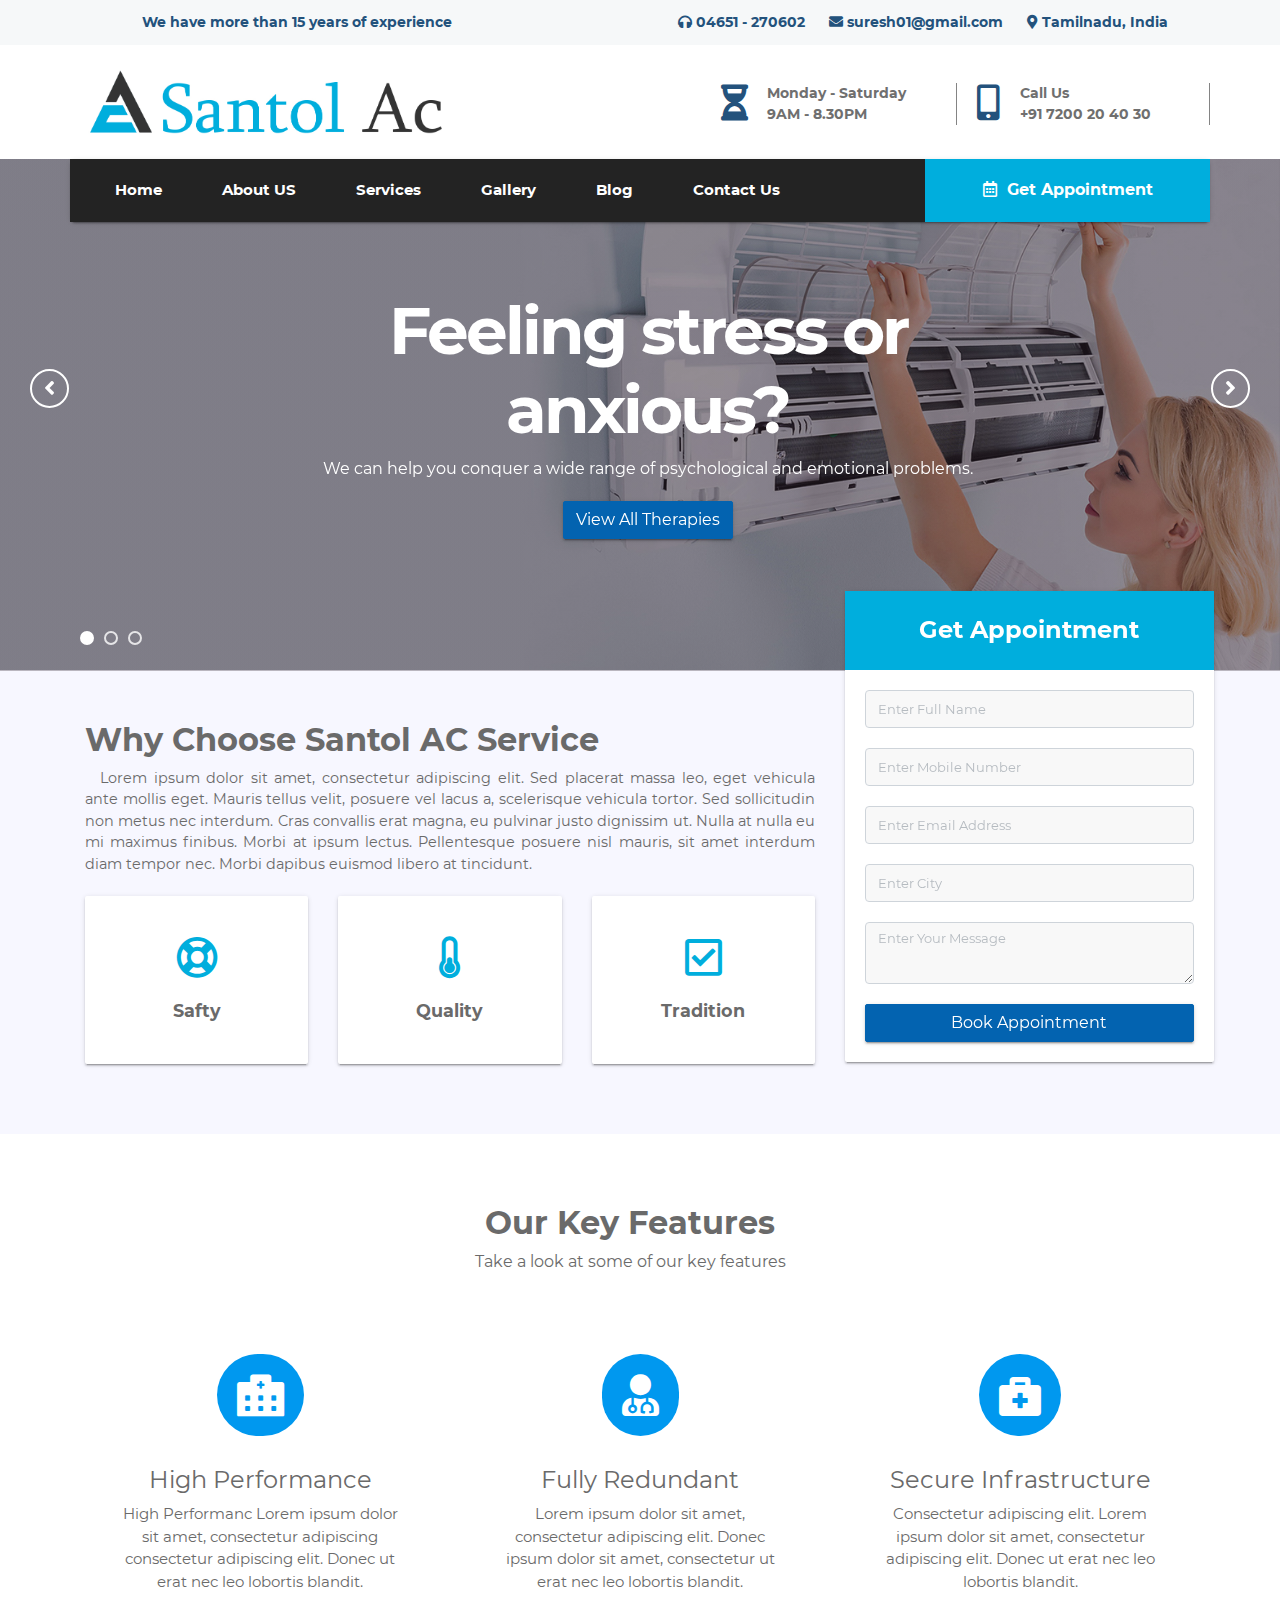
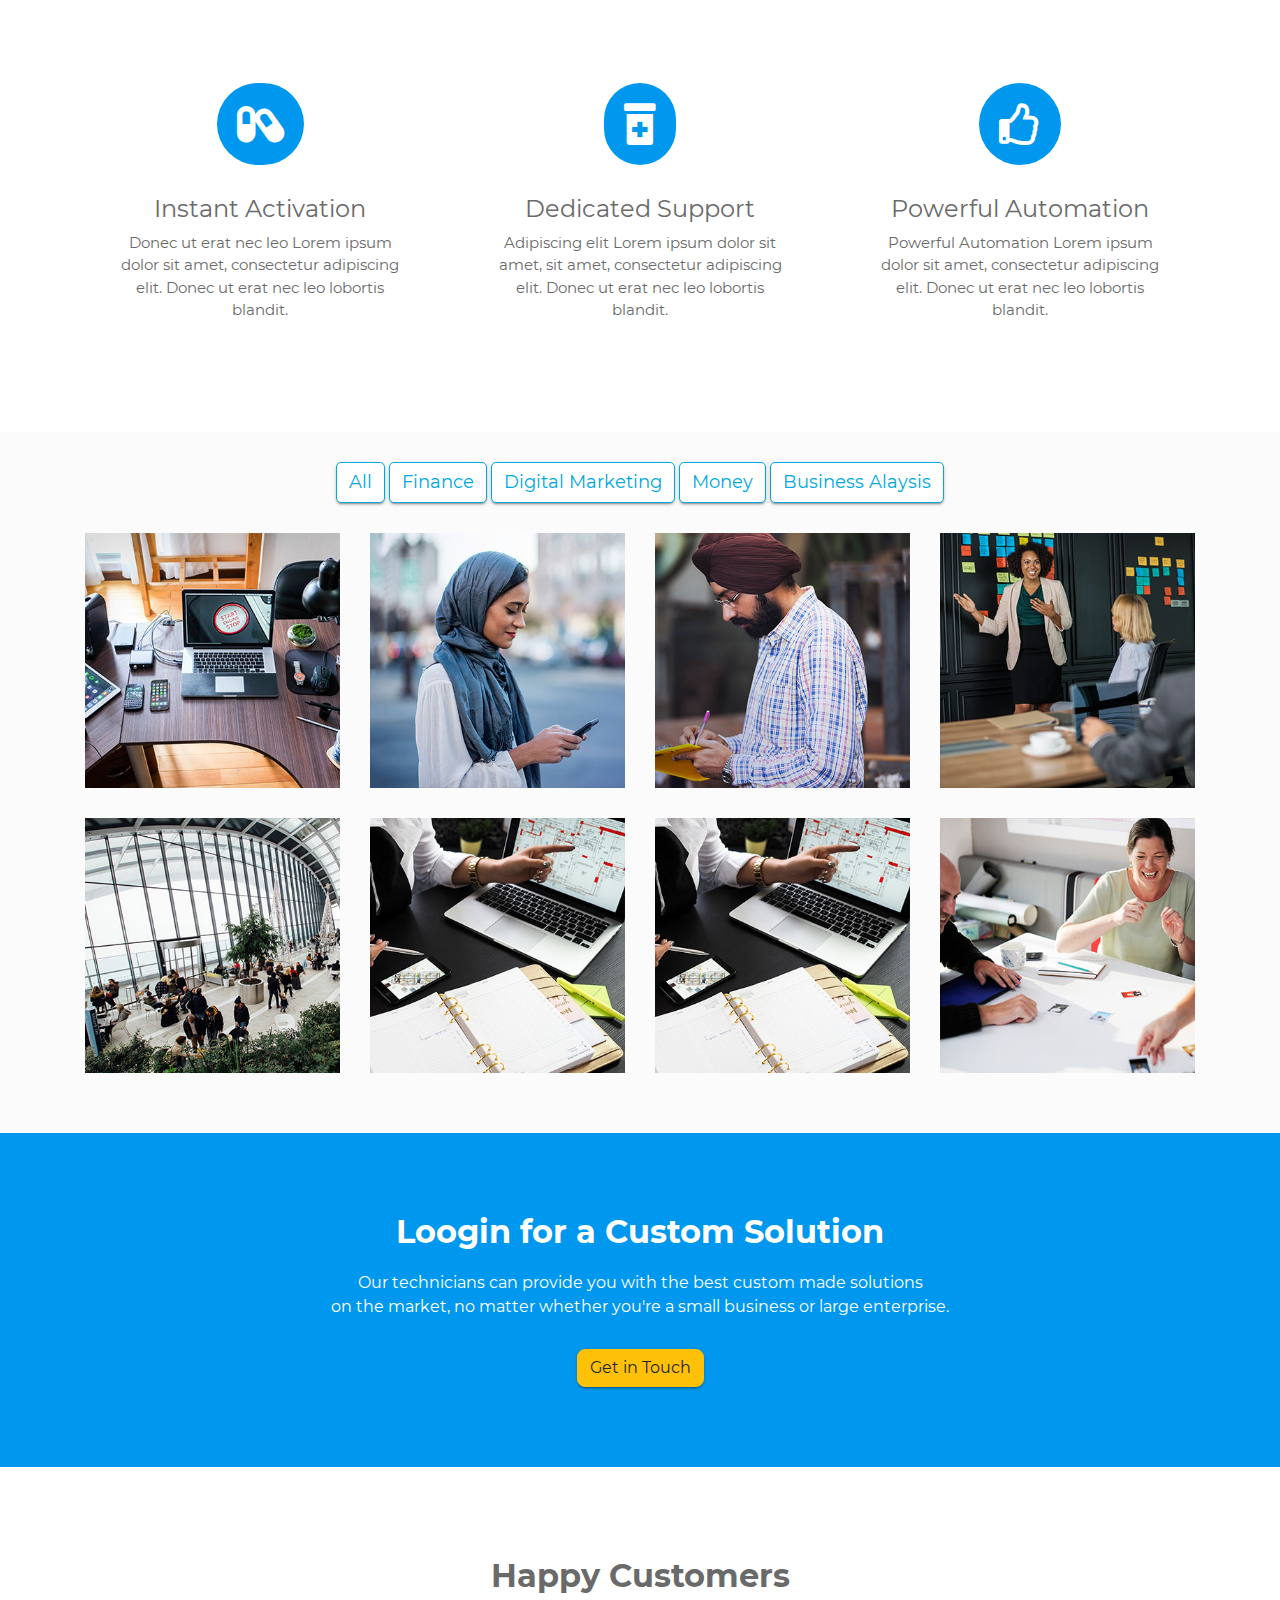
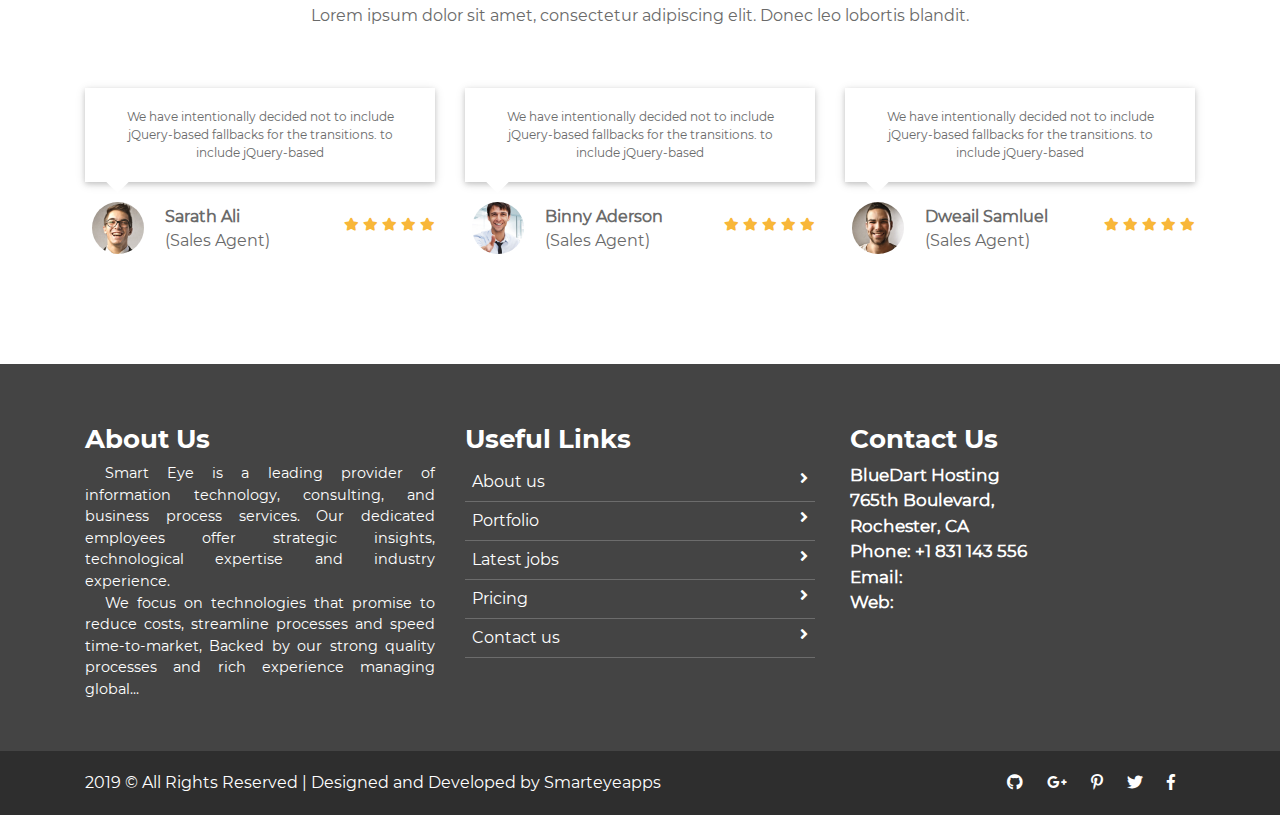
==== commit f6e92390: "Revert "new-update"" ====
--- a/index.html
+++ b/index.html
@@ -6,173 +6,173 @@
     <meta name="viewport" content="width=device-width, initial-scale=1, shrink-to-fit=no">
     <title>Da Shoshin</title>
 
-    <link rel="shortcut icon" href="assets/images/Da_shoshin_logo.png">
+    <link rel="shortcut icon" href="assets/images/fav.jpg">
     <link href="https://fonts.googleapis.com/css?family=Source+Sans+Pro" rel="stylesheet">
     <link rel="stylesheet" href="assets/css/bootstrap.min.css">
     <link rel="stylesheet" href="assets/css/fontawsom-all.min.css">
-    <link rel="stylesheet" href="assets/plugins/slider/css/owl.carousel.min.css">
+     <link rel="stylesheet" href="assets/plugins/slider/css/owl.carousel.min.css">
     <link rel="stylesheet" href="assets/plugins/slider/css/owl.theme.default.css">
-    <link rel="stylesheet" type="text/css" href="assets/css/style.css"/>
+    <link rel="stylesheet" type="text/css" href="assets/css/style.css" />
 </head>
 
 <body>
-<!--***************************** Header Starts Here *****************************-->
-<header>
-    <div class="top-port">
-        <div class="container">
-            <div class="row top-row">
-                <div class="col-lg-4 header-left-box col-md-5 d-none d-sm-block">
-                    <p>We have more than 10 years of experience</p>
-                </div>
-                <div class="col-lg-8 col-md-7 header-right-box">
-                    <ul>
-                        <li class="hs-1">
-                            <i class="fas fa-headphones"></i>+977 985 603 3008
-                        </li>
-                        <li>
-                            <i class="fas fa-envelope"></i> info@dashoshin.com
-                        </li>
-                        <li class="hs">
-                            <i class="fas fa-map-marker-alt"></i> Chandol-04, Kathmandu, Nepal
-                        </li>
-                    </ul>
-                </div>
-            </div>
-        </div>
-
-    </div>
-    <div id="logo-head" class="logo-port">
-        <div class="container ">
-            <div class="row logo-port-content">
-
-                <div class="col-sm-12 logo-box col-md-4">
-                    <img src="assets/images/Da_shoshin_header_logo.png" alt="">
-                    <a data-toggle="collapse" data-target="#nav-head" href="#nav-head"><i
-                            class="fas d-block d-md-none small-menu fa-bars"></i></a>
-                </div>
-                <div id="menu" class="col-sm-8 d-none d-md-block ">
-                    <div class="row">
-
-                        <div class="col-lg-4 col-md-2">
-
-                        </div>
-                        <div class="col-lg-4 col-md-5">
-                            <div class="row cvnbj">
-                                <div class="col-sm-3 no-padding center ibk-l">
-
-                                    <i class="fas fa-hourglass-half"></i>
-                                </div>
-                                <div class="col-sm-9 det-li">
-                                    <b>Sunday - Friday</b>
-                                    <br>
-                                    <b>9AM - 6:30PM</b>
+   <!--***************************** Header Starts Here *****************************-->
+  <header>
+  	 <div class="top-port">
+               <div class="container">
+               		<div class="row top-row">
+               			  <div class="col-lg-4 header-left-box col-md-5 d-none d-sm-block">
+								<p>We have more than 15 years of experience</p>
+							</div>
+							<div class="col-lg-8 col-md-7 header-right-box">
+								<ul>
+									<li class="hs-1">
+										<i class="fas fa-headphones"></i> 04651 - 270602
+									</li>
+									<li>
+										<i class="fas fa-envelope"></i> suresh01@gmail.com
+									</li>
+									<li class="hs">
+										<i class="fas fa-map-marker-alt"></i> Tamilnadu, India
+									</li>
+								</ul>
+							</div>
+               		</div>
+               </div>
+              
+        </div>
+        <div id="logo-head" class="logo-port">
+            <div class="container ">
+                <div class="row logo-port-content">
+
+                    <div class="col-sm-12 logo-box col-md-4">
+                        <img src="assets/images/logo.jpg" alt="">
+                        <a data-toggle="collapse" data-target="#nav-head" href="#nav-head" ><i class="fas d-block d-md-none small-menu fa-bars"></i></a>
+                    </div>
+                    <div id="menu" class="col-sm-8 d-none d-md-block ">
+                        <div class="row">
+                            
+                            <div class="col-lg-4 col-md-2">
+                                
+                            </div>
+                            <div class="col-lg-4 col-md-5">
+                                <div class="row cvnbj">
+                                    <div class="col-sm-3 no-padding center ibk-l">
+
+                                        <i class="fas fa-hourglass-half"></i>
+                                    </div>
+                                    <div class="col-sm-9 det-li">
+                                        <b>Monday - Saturday</b>
+                                        <br>
+                                        <b>9AM - 8.30PM</b>
+                                    </div>
                                 </div>
                             </div>
-                        </div>
-                        <div class="col-lg-4 col-md-5">
-                            <div class="row cvnbj">
-                                <div class="col-sm-3 no-padding center ibk-l">
-
-                                    <i class="fas fa-mobile-alt cl3"></i>
-                                </div>
-                                <div class="col-sm-9 det-li">
-                                    <b>Call Us</b>
-                                    <br>
-                                    <b>+977 985 603 3008</b>
+                            <div class="col-lg-4 col-md-5">
+                                <div class="row cvnbj">
+                                    <div class="col-sm-3 no-padding center ibk-l">
+
+                                        <i class="fas fa-mobile-alt cl3"></i>
+                                    </div>
+                                    <div class="col-sm-9 det-li">
+                                        <b>Call Us</b>
+                                        <br>
+                                        <b>+91 7200 20 40 30</b>
+                                    </div>
                                 </div>
                             </div>
-                        </div>
-
-                    </div>
-                </div>
-            </div>
-        </div>
-    </div>
-    <div id="nav-head" class="nav-port">
-        <div class="container no-padding">
-            <div class="row nav-row no-margin">
-                <div class="col-md-9 nav-coll col-sm-12">
-                    <nav>
-                        <ul>
-                            <li><a href="index.html">Home</a></li>
-                            <li><a href="about_us.html">About US</a></li>
-                            <li><a href="services.html">Services</a></li>
-                            <li><a href="contact_us.html">Contact Us</a></li>
-                        </ul>
-                    </nav>
-                </div>
-                <div class="col-md-3 col-sm-12 cart-ap">
-                    <ul>
-
-                        <li><a onclick="showModel()"><i class="far fa-calendar-alt"></i> Get Appointment</a></li>
-                    </ul>
-                </div>
-            </div>
-        </div>
-    </div>
-</header><!-- ######## Header End ####### -->
-
-<!-- ################# Slider Starts Here#######################--->
-<div class="slider">
-    <!-- Set up your HTML -->
-    <div class="owl-carousel ">
-        <div class="slider-img">
+
+                        </div>
+                    </div>
+                </div>
+            </div>
+        </div>
+        <div id="nav-head" class="nav-port">
+        	<div class="container no-padding">
+        		<div class="row nav-row no-margin">
+        			<div class="col-md-9 nav-coll col-sm-12">
+        				<nav>
+        					<ul>
+        						<li><a href="index.html">Home</a></li>
+        						<li><a href="about_us.html">About US</a></li>
+        						<li><a href="services.html">Services</a></li>
+        						<li><a href="gallery.html">Gallery</a></li>
+        						<li><a href="blog.html">Blog</a></li>
+        						<li><a href="contact_us.html">Contact Us</a></li>
+        					</ul>
+        				</nav>
+        			</div>
+        			<div class="col-md-3 col-sm-12 cart-ap">
+        				<ul>
+        					
+							<li><a onclick="showModel()"><i class="far fa-calendar-alt"></i> Get Appointment</a></li>
+        				</ul>
+        			</div>
+        		</div>
+        	</div>
+        </div>
+  </header><!-- ######## Header End ####### -->
+   
+    <!-- ################# Slider Starts Here#######################--->
+     <div class="slider">
+        <!-- Set up your HTML -->
+        <div class="owl-carousel ">
+            <div class="slider-img">
+                <div class="item">
+                    <div class="slider-img"><img src="assets/images/slider/slider-1.jpg" alt=""></div>
+                    <div class="container">
+                        <div class="row">
+                            <div class="col-lg-offset-2 col-lg-8 col-md-offset-2 col-md-8 col-sm-12 col-xs-12">
+                                <div class="slider-captions">
+                                    <h1 class="slider-title">Feeling stress or anxious?</h1>
+                                    <p class="slider-text hidden-xs">We can help you conquer a wide range of psychological and emotional problems.</p>
+                                    <a href="#" class="btn btn-info hidden-xs">View All Therapies</a>
+                                </div>
+                            </div>
+                        </div>
+                    </div>
+                </div>
+            </div>
             <div class="item">
-                <div class="slider-img"><img src="assets/images/slider/slider-1.jpg" alt=""></div>
+                <div class="slider-img"><img src="assets/images/slider/slider-2.jpg" alt=""></div>
                 <div class="container">
                     <div class="row">
                         <div class="col-lg-offset-2 col-lg-8 col-md-offset-2 col-md-8 col-sm-12 col-xs-12">
                             <div class="slider-captions">
-                                <h1 class="slider-title">Get Best Of Us</h1>
-                                <p class="slider-text hidden-xs"></p>
-                                <a href="#" class="btn btn-info hidden-xs">View Our team</a>
+                                <h1 class="slider-title">It's time for better help.</h1>
+                                <p class="slider-text hidden-xs">We can help you conquer a wide range of psychological and emotional problems.</p>
+                                <a href="#" class="btn btn-info hidden-xs">Schedule A Visit</a>
                             </div>
                         </div>
                     </div>
                 </div>
             </div>
-        </div>
-        <div class="item">
-            <div class="slider-img"><img src="assets/images/slider/slider-2.jpg" alt=""></div>
-            <div class="container">
-                <div class="row">
-                    <div class="col-lg-offset-2 col-lg-8 col-md-offset-2 col-md-8 col-sm-12 col-xs-12">
-                        <div class="slider-captions">
-                            <h1 class="slider-title">its time to change</h1>
-                            <p class="slider-text hidden-xs"></p>
-                            <a href="#" class="btn btn-info hidden-xs">Schedule A Visit</a>
-                        </div>
-                    </div>
-                </div>
-            </div>
-        </div>
-        <div class="item">
-            <div class="slider-img"><img src="assets/images/slider/slider-3.jpg" alt=""></div>
-            <div class="container">
-                <div class="row">
-                    <div class="col-lg-offset-2 col-lg-8 col-md-offset-2 col-md-8 col-sm-12 col-xs-12">
-                        <div class="slider-captions">
-                            <h1 class="slider-title">Meet our Team</h1>
-                            <p class="slider-text hidden-xs"></p>
-                            <a href="#" class="btn btn-info hidden-xs">Meet Team</a>
+            <div class="item">
+                <div class="slider-img"> <img src="assets/images/slider/slider-3.jpg" alt=""></div>
+                <div class="container">
+                    <div class="row">
+                        <div class="col-lg-offset-2 col-lg-8 col-md-offset-2 col-md-8 col-sm-12 col-xs-12">
+                            <div class="slider-captions">
+                                <h1 class="slider-title">Meet our psychiatrists</h1>
+                                <p class="slider-text hidden-xs">Our psychiatrists are highly skilled to meet your unique needs.</p>
+                                <a href="#" class="btn btn-info hidden-xs">Meet Psychiatrists</a>
+                            </div>
                         </div>
                     </div>
                 </div>
             </div>
         </div>
     </div>
-</div>
-
-<!-- ################# Why Choos Us Starts Here#######################--->
+
+ <!-- ################# Why Choos Us Starts Here#######################--->
+   
 <section class="why-shoos">
     <div class="container">
         <div class="row">
             <div class="col-md-8 wc-txt">
-                <h2>Why Choose Da Shoshin </h2>
-                <p>We believe that customers are the resources of any enterprises; that is why we are aware of in
-                    quality management system and complete satisfaction of our customers through our dynamic investor
-                    cum distributor team </p>
-
+                <h2>Why Choose Santol AC Service</h2>
+                <p>Lorem ipsum dolor sit amet, consectetur adipiscing elit. Sed placerat massa leo, eget vehicula ante mollis eget. Mauris tellus velit, posuere vel lacus a, scelerisque vehicula tortor. Sed sollicitudin non metus nec interdum. Cras convallis erat magna, eu pulvinar justo dignissim ut. Nulla at nulla eu mi maximus finibus. Morbi at ipsum lectus. Pellentesque posuere nisl mauris, sit amet interdum diam tempor nec. Morbi dapibus euismod libero at tincidunt. </p>
+                
                 <div class="row wc-res">
                     <div class="col-md-4">
                         <div class="wc-cov">
@@ -188,7 +188,7 @@
                     </div>
                     <div class="col-md-4">
                         <div class="wc-cov">
-                            <i class="far fa-check-square"></i> <br>
+                           <i class="far fa-check-square"></i> <br>
                             <b>Tradition</b>
                         </div>
                     </div>
@@ -203,13 +203,13 @@
                         <div class="fb-row">
                             <input type="text" placeholder="Enter Full Name" class="form-control">
                         </div>
-                        <div class="fb-row">
+                         <div class="fb-row">
                             <input type="text" placeholder="Enter Mobile Number" class="form-control">
                         </div>
                         <div class="fb-row">
                             <input type="text" placeholder="Enter Email Address" class="form-control">
                         </div>
-                        <div class="fb-row">
+                         <div class="fb-row">
                             <input type="text" placeholder="Enter City" class="form-control">
                         </div>
                         <div class="fb-row">
@@ -223,187 +223,294 @@
             </div>
         </div>
     </div>
-</section>
-
-
-<!-- ################# Key Features Starts Here#######################--->
-
-<section class="key-features">
+</section>   
+   
+   
+    <!-- ################# Key Features Starts Here#######################--->
+
+    <section class="key-features">
+        <div class="container">
+            <div class="inner-title">
+
+                <h2>Our Key Features</h2>
+                <p>Take a look at some of our key features</p>
+            </div>
+
+            <div class="row">
+                <div class="col-md-4 col-sm-6">
+                    <div class="single-key">
+                        <i class="fas fa-hospital-alt"></i>
+                        <h5>High Performance</h5>
+                        <p>High Performanc Lorem ipsum dolor sit amet, consectetur adipiscing consectetur adipiscing elit. Donec ut erat nec leo lobortis blandit.</p>
+                    </div>
+                </div>
+
+                <div class="col-md-4 col-sm-6">
+                    <div class="single-key">
+                        <i class="fas fa-user-md"></i>
+                        <h5>Fully Redundant</h5>
+                        <p>Lorem ipsum dolor sit amet, consectetur adipiscing elit. Donec ipsum dolor sit amet, consectetur ut erat nec leo lobortis blandit.</p>
+                    </div>
+                </div>
+
+                <div class="col-md-4 col-sm-6">
+                    <div class="single-key">
+                        <i class="fas fa-briefcase-medical"></i>
+                        <h5>Secure Infrastructure</h5>
+                        <p> Consectetur adipiscing elit. Lorem ipsum dolor sit amet, consectetur adipiscing elit. Donec ut erat nec leo lobortis blandit.</p>
+                    </div>
+                </div>
+
+                <div class="col-md-4 col-sm-6">
+                    <div class="single-key">
+                        <i class="fas fa-capsules"></i>
+                        <h5>Instant Activation</h5>
+                        <p> Donec ut erat nec leo Lorem ipsum dolor sit amet, consectetur adipiscing elit. Donec ut erat nec leo lobortis blandit.</p>
+                    </div>
+                </div>
+
+                <div class="col-md-4 col-sm-6">
+                    <div class="single-key">
+                        <i class="fas fa-prescription-bottle-alt"></i>
+                        <h5>Dedicated Support</h5>
+                        <p>Adipiscing elit Lorem ipsum dolor sit amet, sit amet, consectetur adipiscing elit. Donec ut erat nec leo lobortis blandit.</p>
+                    </div>
+                </div>
+
+
+
+                <div class="col-md-4 col-sm-6">
+                    <div class="single-key">
+                        <i class="far fa-thumbs-up"></i>
+                        <h5>Powerful Automation</h5>
+                        <p>Powerful Automation Lorem ipsum dolor sit amet, consectetur adipiscing elit. Donec ut erat nec leo lobortis blandit.</p>
+                    </div>
+                </div>
+            </div>
+
+
+
+
+
+
+        </div>
+
+    </section>
+
+   <!--  ************************* Gallery Starts Here ************************** -->
+        <div class="gallery">    
+           <div class="container">
+              <div class="row">
+                
+
+        <div class="gallery-filter d-none d-sm-block">
+            <button class="btn btn-default filter-button" data-filter="all">All</button>
+            <button class="btn btn-default filter-button" data-filter="hdpe">Finance</button>
+            <button class="btn btn-default filter-button" data-filter="sprinkle">Digital Marketing</button>
+            <button class="btn btn-default filter-button" data-filter="spray"> Money</button>
+            <button class="btn btn-default filter-button" data-filter="irrigation">Business Alaysis</button>
+        </div>
+        <br/>
+
+
+
+            <div class="gallery_product col-lg-3 col-md-3 col-sm-4 col-xs-6 filter hdpe">
+                <img src="assets/images/gallery/gallery_01.jpg" class="img-responsive">
+            </div>
+
+            <div class="gallery_product col-lg-3 col-md-3 col-sm-4 col-xs-6 filter sprinkle">
+                <img src="assets/images/gallery/gallery_02.jpg" class="img-responsive">
+            </div>
+
+            <div class="gallery_product col-lg-3 col-md-3 col-sm-4 col-xs-6 filter hdpe">
+                <img src="assets/images/gallery/gallery_03.jpg" class="img-responsive">
+            </div>
+
+            <div class="gallery_product col-lg-3 col-md-3 col-sm-4 col-xs-6 filter irrigation">
+                <img src="assets/images/gallery/gallery_04.jpg" class="img-responsive">
+            </div>
+
+            <div class="gallery_product col-lg-3 col-md-3 col-sm-4 col-xs-6 filter spray">
+                <img src="assets/images/gallery/gallery_05.jpg" class="img-responsive">
+            </div>
+
+          
+
+            <div class="gallery_product col-lg-3 col-md-3 col-sm-4 col-xs-6 filter spray">
+                <img src="assets/images/gallery/gallery_06.jpg" class="img-responsive">
+            </div>
+
+            <div class="gallery_product col-lg-3 col-md-3 col-sm-4 col-xs-6 filter irrigation">
+                <img src="assets/images/gallery/gallery_06.jpg" class="img-responsive">
+            </div>
+
+            <div class="gallery_product col-lg-3 col-md-3 col-sm-4 col-xs-6 filter irrigation">
+                <img src="assets/images/gallery/gallery_08.jpg" class="img-responsive">
+            </div>
+
+            
+        </div>
+    </div>
+       
+       
+       </div>
+        <!-- ######## Gallery End ####### -->
+    
+      <!-- ################# Custom Message Starts Here#######################--->
+    <section class="custom-msg">
+        <div class="container">
+           <div class=" cust-msg">
+                <h2>Loogin for a Custom Solution</h2>
+                <p>Our technicians can provide you with the best custom made solutions <br> on the market, no matter whether you're a small business or large enterprise.</p>
+                <div class="btn btn-warning">Get in Touch</div>
+           </div>
+           
+        </div>
+    </section>
+<!--  *************************Testimonial Starts Here ************************** -->
+      <div class="customer-serv">
     <div class="container">
-        <div class="inner-title">
-
-            <h2>Our Key Features</h2>
-            <p>Take a look at some of our key features</p>
-        </div>
-
-        <div class="row">
-            <div class="col-md-4 col-sm-6">
-                <div class="single-key">
-                    <i class="fas fa-air-freshener"></i>
-                    <h5>High Performance</h5>
-                    <!--<p>High Performanc Lorem ipsum dolor sit amet, consectetur adipiscing consectetur adipiscing elit.
-                        Donec ut erat nec leo lobortis blandit.</p>-->
-                </div>
-            </div>
-
-            <div class="col-md-4 col-sm-6">
-                <div class="single-key">
-                    <i class="fas fa-toolbox"></i>
-                    <h5>Advance Technical Level</h5>
-            <!--        <p>Lorem ipsum dolor sit amet, consectetur adipiscing elit. Donec ipsum dolor sit amet, consectetur
-                        ut erat nec leo lobortis blandit.</p>-->
-                </div>
-            </div>
-
-            <div class="col-md-4 col-sm-6">
-                <div class="single-key">
-                    <i class="fas fa-dollar-sign"></i>
-                    <h5>Competitive Price</h5>
-                    <!--<p> Consectetur adipiscing elit. Lorem ipsum dolor sit amet, consectetur adipiscing elit. Donec ut
-                        erat nec leo lobortis blandit.</p>-->
-                </div>
-            </div>
-
-
-        </div>
-
+         
+        <div class="row session-title">
+            <h2>Happy Customers</h2>
+            <p>Lorem ipsum dolor sit amet, consectetur adipiscing elit. Donec leo lobortis blandit.</p>
+        </div>
+         
+        <div class="row ro-clo">
+            <div data-anijs="if: scroll, on: window, do: bounceInLeft animated, before: scrollReveal" class="bghn col-sm-4">
+                <div class="shado-2 card-b">
+                    <p>We have intentionally decided not to include jQuery-based fallbacks for the transitions.
+                    to include jQuery-based</p>
+                </div>
+                <div class="cust-det row">
+                  <div class="col-sm-3 col-3 img-circl">
+                      <img alt="" src="assets/images/testimonial/member-01.jpg">
+                  </div>
+                   <div class="col-sm-5 col-5 an-mtc no-padding">
+                      <b>Sarath Ali</b>
+                      <p>(Sales Agent)</p>
+                  </div>
+                   <div class="col-sm-4 col-4 star-par">
+                      <ul class="stars">
+                          <li><i class="fa fa-star"></i></li>
+                          <li><i class="fa fa-star"></i></li>
+                          <li><i class="fa fa-star"></i></li>
+                          <li><i class="fa fa-star"></i></li>
+                          <li><i class="fa fa-star"></i></li>
+                      </ul>
+                  </div>
+                </div>
+            </div>
+             <div class="col-sm-4 bghn">
+                <div class="shado-2 card-b">
+                    <p>We have intentionally decided not to include jQuery-based fallbacks for the transitions.
+                    to include jQuery-based</p>
+                </div>
+                <div class="cust-det row">
+                  <div class="col-sm-3 col-3 img-circl">
+                      <img alt="" src="assets/images/testimonial/member-02.jpg">
+                  </div>
+                   <div class="col-sm-5 col-5 an-mtc no-padding">
+                      <b>Binny Aderson</b>
+                      <p>(Sales Agent)</p>
+                  </div>
+                   <div class="col-sm-4  col-4 star-par">
+                      <ul class="stars">
+                          <li><i class="fa fa-star"></i></li>
+                          <li><i class="fa fa-star"></i></li>
+                          <li><i class="fa fa-star"></i></li>
+                          <li><i class="fa fa-star"></i></li>
+                          <li><i class="fa fa-star"></i></li>
+                      </ul>
+                  </div>
+                </div>
+            </div>
+             <div data-anijs="if: scroll, on: window, do: bounceInRight animated, before: scrollReveal" class="col-sm-4 bghn">
+                <div class="shado-2 card-b">
+                    <p>We have intentionally decided not to include jQuery-based fallbacks for the transitions.
+                    to include jQuery-based</p>
+                </div>
+                <div class="cust-det row">
+                  <div class="col-sm-3 col-3 img-circl">
+                      <img alt="" src="assets/images/testimonial/member-03.jpg">
+                  </div>
+                   <div class="col-sm-5 col-5 an-mtc no-padding">
+                      <b>Dweail Samluel</b>
+                      <p>(Sales Agent)</p>
+                  </div>
+                   <div class="col-sm-4 col-4 star-par">
+                      <ul class="stars">
+                          <li><i class="fa fa-star"></i></li>
+                          <li><i class="fa fa-star"></i></li>
+                          <li><i class="fa fa-star"></i></li>
+                          <li><i class="fa fa-star"></i></li>
+                          <li><i class="fa fa-star"></i></li>
+                      </ul>
+                  </div>
+                </div>
+            </div>
+        </div>
 
     </div>
 
-</section>
-
-
-<!-- ################# Custom Message Starts Here#######################--->
-<section class="custom-msg">
-    <div class="container">
-        <div class=" cust-msg">
-            <h2>Become Investor Cum Distributor</h2>
-            <!-- <p>Our technicians can provide you with the best custom made solutions <br> on the market, no matter whether
-                 you're a small business or large enterprise.</p>-->
-            <div class="btn btn-warning">Join Us</div>
-        </div>
-
-    </div>
-</section>
-
-<!--  ************************* Gallery Starts Here ************************** -->
-<div class="gallery">
-    <div class="container">
-        <div class="row">
-
-
-            <div class="gallery-filter d-none d-sm-block">
-                <button class="btn btn-default filter-button" data-filter="all">All</button>
-                <button class="btn btn-default filter-button" data-filter="office">Office</button>
-                <button class="btn btn-default filter-button" data-filter="working">Working</button>
-                <button class="btn btn-default filter-button" data-filter="customer">Customer</button>
-            </div>
-            <br/>
-
-
-            <div class="gallery_product col-lg-3 col-md-3 col-sm-4 col-xs-6 filter office">
-                <img src="assets/images/gallery/img.png" class="img-responsive">
-            </div>
-            <div class="gallery_product col-lg-3 col-md-3 col-sm-4 col-xs-6 filter office">
-                <img src="assets/images/gallery/img_1.png" class="img-responsive">
-            </div>
-            <div class="gallery_product col-lg-3 col-md-3 col-sm-4 col-xs-6 filter office">
-                <img src="assets/images/gallery/img_2.png" class="img-responsive">
-            </div>
-            <div class="gallery_product col-lg-3 col-md-3 col-sm-4 col-xs-6 filter office">
-                <img src="assets/images/gallery/img_3.png" class="img-responsive">
-            </div>
-            <div class="gallery_product col-lg-3 col-md-3 col-sm-4 col-xs-6 filter working">
-                <img src="assets/images/gallery/img_4.png" class="img-responsive">
-            </div>
-            <div class="gallery_product col-lg-3 col-md-3 col-sm-4 col-xs-6 filter working">
-                <img src="assets/images/gallery/img_5.png" class="img-responsive">
-            </div>
-
-            <div class="gallery_product col-lg-3 col-md-3 col-sm-4 col-xs-6 filter working">
-                <img src="assets/images/gallery/img_7.png" class="img-responsive">
-            </div>
-            <div class="gallery_product col-lg-3 col-md-3 col-sm-4 col-xs-6 filter working">
-                <img src="assets/images/gallery/img_8.png" class="img-responsive">
-            </div>
-            <div class="gallery_product col-lg-3 col-md-3 col-sm-4 col-xs-6 filter customer">
-                <img src="assets/images/gallery/img_9.png" class="img-responsive">
-            </div>
-            <div class="gallery_product col-lg-3 col-md-3 col-sm-4 col-xs-6 filter customer">
-                <img src="assets/images/gallery/img_10.png" class="img-responsive">
-            </div>
-            <div class="gallery_product col-lg-3 col-md-3 col-sm-4 col-xs-6 filter customer">
-                <img src="assets/images/gallery/img_11.png" class="img-responsive">
-            </div>
-            <div class="gallery_product col-lg-3 col-md-3 col-sm-4 col-xs-6 filter customer">
-                <img src="assets/images/gallery/img_12.png" class="img-responsive">
-            </div>
-
-
-        </div>
-    </div>
-
 
 </div>
-<!-- ######## Gallery End ####### -->
-
-<!-- ################# Footer Starts Here#######################--->
-
-<footer class="footer">
-    <div class="container">
-        <div class="row">
-            <div class="col-md-4 col-sm-12">
-                <h2>About Us</h2>
-                <p>
-                    Our organization was established with a vision to create or import goods and being a bridge between
-                    investor and distributor, in such a way to cover Large scale of area to create environment of
-                    investor cum distributor, small scale of investor cum dealer to find customer from local market,
-                    provide the trust of our valued customers with a dynamic team background of HVAC field, grooming and
-                    aiming to build career on it.
-                </p>
-
-            </div>
-            <div class="col-md-4 col-sm-12">
-                <h2>Useful Links</h2>
-                <ul class="list-unstyled link-list">
-                    <li><a ui-sref="about" href="#/about">About us</a><i class="fa fa-angle-right"></i></li>
-                    <li><a ui-sref="portfolio" href="#/portfolio">Portfolio</a><i class="fa fa-angle-right"></i></li>
-                    <li><a ui-sref="products" href="#/products">Latest jobs</a><i class="fa fa-angle-right"></i></li>
-                    <li><a ui-sref="contact" href="#/contact">Contact us</a><i class="fa fa-angle-right"></i></li>
-                </ul>
-            </div>
-            <div class="col-md-4 col-sm-12 map-img">
-                <h2>Contact Us</h2>
-                <address class="md-margin-bottom-40">
-                    Chandol-04 <br>
-                    Kathmandu, Nepal <br>
-                    Phone: +977 985 603 3008 <br>
-                    Email: info@dashoshin.com<br>
-                    Web: www.dashoshin.com
-                </address>
-
-            </div>
-        </div>
-    </div>
-
-
-</footer>
-<div class="copy">
-    <div class="container">
-        <a href="https://www.dashoshin.com/">
-            <script>document.write(new Date().getFullYear());</script> &copy; All Rights Reserved | Da Shoshin P.
-            Ltd.</a>
-
-        <span>
-
+      <!-- ######## Testimonial End ####### --> 
+
+      <!-- ################# Footer Starts Here#######################--->
+
+
+    <footer class="footer">
+        <div class="container">
+            <div class="row">
+                <div class="col-md-4 col-sm-12">
+                    <h2>About Us</h2>
+                    <p>
+                        Smart Eye is a leading provider of information technology, consulting, and business process services. Our dedicated employees offer strategic insights, technological expertise and industry experience.
+                    </p>
+                    <p>We focus on technologies that promise to reduce costs, streamline processes and speed time-to-market, Backed by our strong quality processes and rich experience managing global... </p>
+                </div>
+                <div class="col-md-4 col-sm-12">
+                    <h2>Useful Links</h2>
+                    <ul class="list-unstyled link-list">
+                        <li><a ui-sref="about" href="#/about">About us</a><i class="fa fa-angle-right"></i></li>
+                        <li><a ui-sref="portfolio" href="#/portfolio">Portfolio</a><i class="fa fa-angle-right"></i></li>
+                        <li><a ui-sref="products" href="#/products">Latest jobs</a><i class="fa fa-angle-right"></i></li>
+                        <li><a ui-sref="gallery" href="#/gallery">Pricing</a><i class="fa fa-angle-right"></i></li>
+                        <li><a ui-sref="contact" href="#/contact">Contact us</a><i class="fa fa-angle-right"></i></li>
+                    </ul>
+                </div>
+                <div class="col-md-4 col-sm-12 map-img">
+                    <h2>Contact Us</h2>
+                    <address class="md-margin-bottom-40">
+                        BlueDart Hosting <br>
+                       765th Boulevard, <br>
+                        Rochester, CA <br>
+                        Phone: +1 831 143 556 <br>
+                        Email: <a href="mailto:info@bluedart.com" class="">info@bluedart.in</a><br>
+                        Web: <a href="https://smarteyeapps.com/" class="">www.bluedart.in</a>
+                    </address>
+
+                </div>
+            </div>
+        </div>
+        
+
+    </footer>
+    <div class="copy">
+            <div class="container">
+                <a href="https://www.smarteyeapps.com/">2019 &copy; All Rights Reserved | Designed and Developed by Smarteyeapps</a>
+                
+                <span>
+                <a><i class="fab fa-github"></i></a>
                 <a><i class="fab fa-google-plus-g"></i></a>
                 <a><i class="fab fa-pinterest-p"></i></a>
                 <a><i class="fab fa-twitter"></i></a>
                 <a><i class="fab fa-facebook-f"></i></a>
         </span>
-    </div>
-
-</div>
+            </div>
+
+        </div>
 
 </body>
 
@@ -415,4 +522,5 @@
 <script src="assets/js/script.js"></script>
 
 
+
 </html>--- a/assets/css/style.css
+++ b/assets/css/style.css
@@ -1,905 +1,638 @@
-
+/* =======================================================================
+Template Name: Dil Hospital
+Author:  SmartEye Adminpanel
+Author URI: www.smarteyeapps.com
+Version: 1.0
+coder name:Prabin Raja
+Description: This Template is created for web template
+======================================================================= */
+/* ===================================== Import Less ================================== */
 @font-face {
-    font-family: 'mouse-300';
-    src: url("../fonts/Montserrat-Regular.ttf") format("truetype");
-}
-
+  font-family: 'mouse-300';
+  src: url("../fonts/Montserrat-Regular.ttf") format("truetype"); }
 @font-face {
-    font-family: 'mouse-500';
-    src: url("../fonts/Montserrat-Bold.ttf") format("truetype");
-}
-
+  font-family: 'mouse-500';
+  src: url("../fonts/Montserrat-Bold.ttf") format("truetype"); }
 /* ===================================== Basic CSS ================================== */
 * {
-    margin: 0px;
-    padding: 0px;
-    list-style: none;
-}
+  margin: 0px;
+  padding: 0px;
+  list-style: none; }
 
 img {
-    max-width: 100%;
-}
+  max-width: 100%; }
 
 a {
-    text-decoration: none;
-    outline: none;
-    color: #444;
-}
+  text-decoration: none;
+  outline: none;
+  color: #444; }
 
 a:hover {
-    color: #444;
-}
+  color: #444; }
 
 ul {
-    margin-bottom: 0;
-    padding-left: 0;
-}
+  margin-bottom: 0;
+  padding-left: 0; }
 
 a:hover,
 a:focus,
 input,
 textarea {
-    text-decoration: none;
-    outline: none;
-}
+  text-decoration: none;
+  outline: none; }
 
 .center {
-    text-align: center;
-}
+  text-align: center; }
 
 .left {
-    text-align: left;
-}
+  text-align: left; }
 
 .right {
-    text-align: right;
-}
+  text-align: right; }
 
 .cp {
-    cursor: pointer;
-}
+  cursor: pointer; }
 
 html, body {
-    height: 100%;
-}
+  height: 100%; }
 
 p {
-    margin-bottom: 0px;
+  margin-bottom: 0px;
+  width: 100%; }
+
+.no-padding {
+  padding: 0px; }
+
+.no-margin {
+  margin: 0px; }
+
+.hid {
+  display: none; }
+
+.top-mar {
+  margin-top: 15px; }
+
+.h-100 {
+  height: 100%; }
+
+::placeholder {
+  color: #747f8a !important;
+  font-size: 13px;
+  opacity: .5 !important; }
+
+.container-fluid {
+  padding: 0px; }
+
+h1, h2, h3, h4, h5, h6 {
+  font-family: "mouse-500", Arial, Helvetica, sans-serif; }
+
+strong {
+  font-family: "mouse-500", Arial, Helvetica, sans-serif; }
+
+body {
+  background-color: #f7f7ff !important;
+  font-family: "mouse-300", Arial, Helvetica, sans-serif;
+  color: #6A6A6A; }
+
+.session-title {
+  padding: 30px;
+  margin: 0px; }
+  .session-title h2 {
     width: 100%;
-}
-
-.no-padding {
-    padding: 0px;
-}
-
-.no-margin {
-    margin: 0px;
-}
-
-.hid {
-    display: none;
-}
-
-.top-mar {
-    margin-top: 15px;
-}
-
-.h-100 {
-    height: 100%;
-}
-
-::placeholder {
-    color: #747f8a !important;
-    font-size: 13px;
-    opacity: .5 !important;
-}
-
-.container-fluid {
-    padding: 0px;
-}
-
-h1, h2, h3, h4, h5, h6 {
-    font-family: "mouse-500", Arial, Helvetica, sans-serif;
-}
-
-strong {
-    font-family: "mouse-500", Arial, Helvetica, sans-serif;
-}
-
-body {
-    background-color: #f7f7ff !important;
-    font-family: "mouse-300", Arial, Helvetica, sans-serif;
-    color: #6A6A6A;
-}
-
-.session-title {
-    padding: 30px;
-    margin: 0px;
-}
-
-.session-title h2 {
-    width: 100%;
-    text-align: center;
-}
-
-.session-title p {
+    text-align: center; }
+  .session-title p {
     max-width: 850px;
     text-align: center;
     float: none;
-    margin: auto;
-}
-
-.session-title span {
+    margin: auto; }
+  .session-title span {
     float: right;
-    font-style: italic;
-}
+    font-style: italic; }
 
 .inner-title {
-    padding: 20px;
-    padding-left: 0px;
-    margin-bottom: 30px;
-}
-
-.inner-title h2 {
+  padding: 20px;
+  padding-left: 0px;
+  margin-bottom: 30px; }
+  .inner-title h2 {
     width: 100%;
     text-align: center;
     font-size: 2rem;
-    font-weight: 600;
-}
-
-.inner-title p {
+    font-weight: 600; }
+  .inner-title p {
     width: 100%;
-    text-align: center;
-}
+    text-align: center; }
 
 .page-nav {
-    padding: 40px;
-    text-align: center;
-    padding-top: 100px;
-}
-
-@media screen and (max-width: 767px) {
+  padding: 40px;
+  text-align: center;
+  padding-top: 100px; }
+  @media screen and (max-width: 767px) {
     .page-nav {
-        padding-top: 50px;
-    }
-}
-
-.page-nav ul {
+      padding-top: 50px; } }
+  .page-nav ul {
     float: none;
-    margin: auto;
-}
-
-.page-nav h2 {
+    margin: auto; }
+  .page-nav h2 {
     font-size: 36px;
     width: 100%;
-    color: #444;
-}
-
-@media screen and (max-width: 600px) {
-    .page-nav h2 {
-        font-size: 26px;
-    }
-}
-
-.page-nav ul li {
+    color: #444; }
+    @media screen and (max-width: 600px) {
+      .page-nav h2 {
+        font-size: 26px; } }
+  .page-nav ul li {
     float: left;
     margin-right: 10px;
     margin-top: 10px;
-    font-size: 16px;
-}
-
-.page-nav ul li i {
-    width: 30px;
-    text-align: center;
-    color: #444;
-}
-
-.page-nav ul li a {
-    color: #444;
-}
+    font-size: 16px; }
+    .page-nav ul li i {
+      width: 30px;
+      text-align: center;
+      color: #444; }
+    .page-nav ul li a {
+      color: #444; }
 
 .btn-success {
-    background-color: #00ab9f;
-    border-color: #00ab9f;
-}
-
-.btn-success:hover {
+  background-color: #00ab9f;
+  border-color: #00ab9f; }
+  .btn-success:hover {
+    background-color: #00ab9f !important;
+    border-color: #00ab9f !important; }
+  .btn-success:active {
+    background-color: #00ab9f !important;
+    border-color: #00ab9f !important; }
+  .btn-success:focus {
     background-color: #00ab9f !important;
     border-color: #00ab9f !important;
-}
-
-.btn-success:active {
-    background-color: #00ab9f !important;
-    border-color: #00ab9f !important;
-}
-
-.btn-success:focus {
-    background-color: #00ab9f !important;
-    border-color: #00ab9f !important;
-    box-shadow: none !important;
-}
+    box-shadow: none !important; }
 
 .btn-info {
-    background-color: #0363b0;
-    border-color: #0363b0;
-}
-
-.btn-info:hover {
+  background-color: #0363b0;
+  border-color: #0363b0; }
+  .btn-info:hover {
+    background-color: #0363b0 !important;
+    border-color: #0363b0 !important; }
+  .btn-info:active {
+    background-color: #0363b0 !important;
+    border-color: #0363b0 !important; }
+  .btn-info:focus {
     background-color: #0363b0 !important;
     border-color: #0363b0 !important;
-}
-
-.btn-info:active {
-    background-color: #0363b0 !important;
-    border-color: #0363b0 !important;
-}
-
-.btn-info:focus {
-    background-color: #0363b0 !important;
-    border-color: #0363b0 !important;
-    box-shadow: none !important;
-}
+    box-shadow: none !important; }
 
 .btn {
-    box-shadow: 0 3px 1px -2px rgba(0, 0, 0, 0.2), 0 2px 2px 0 rgba(0, 0, 0, 0.14), 0 1px 5px 0 rgba(0, 0, 0, 0.12);
-    border-radius: 2px;
-}
+  box-shadow: 0 3px 1px -2px rgba(0, 0, 0, 0.2), 0 2px 2px 0 rgba(0, 0, 0, 0.14), 0 1px 5px 0 rgba(0, 0, 0, 0.12);
+  border-radius: 2px; }
 
 .form-control:focus {
-    box-shadow: none !important;
-    border: 2px solid #00a8df;
-}
+  box-shadow: none !important;
+  border: 2px solid  #00a8df; }
 
 .btn-light {
+  background-color: #FFF;
+  color: #3F3F3F; }
+
+@media screen and (max-width: 1199px) {
+  .container {
+    max-width: 100%; } }
+.collapse.show {
+  display: block !important; }
+
+.form-control:focus {
+  box-shadow: none;
+  border: 2px solid #0d7a40 !important; }
+
+.form-control {
+  background-color: #F8F8F8;
+  margin-bottom: 20px; }
+  .form-control:focus {
     background-color: #FFF;
-    color: #3F3F3F;
-}
-
-@media screen and (max-width: 1199px) {
-    .container {
-        max-width: 100%;
-    }
-}
-
-.collapse.show {
-    display: block !important;
-}
-
-.form-control:focus {
-    box-shadow: none;
-    border: 2px solid #0d7a40 !important;
-}
-
-.form-control {
-    background-color: #F8F8F8;
-    margin-bottom: 20px;
-}
-
-.form-control:focus {
-    background-color: #FFF;
-    border-color: #CCC;
-}
+    border-color: #CCC; }
 
 /* ===================================== Header CSS ================================== */
 body {
-    overflow-x: hidden;
-}
+  overflow-x: hidden; }
 
 /* ===================================== Header CSS ================================== */
 header {
-    background-color: #FFF;
-}
-
-header .top-port {
-    background-color: #f6f8f9;
-}
-
-header .top-port .top-row {
-    margin: 0px;
-    background-color: #f6f8f9;
-    color: #23527c;
-}
-
-@media screen and (max-width: 1050px) {
-    header .top-port .top-row .header-left-box {
-        padding: 0px;
-    }
-
-    header .top-port .top-row .header-left-box p {
-        margin-left: 0px;
-    }
-}
-
-@media screen and (max-width: 1050px) {
-    header .top-port .top-row ul li {
-        font-size: 13px !important;
-        padding: 12px 7px !important;
-    }
-}
-
-header .top-port .top-row ul {
-    float: right;
-}
-
-header .top-port .top-row ul li {
-    float: left;
-    padding: 12px;
-    font-size: 14px;
-    font-family: "mouse-500", Arial, Helvetica, sans-serif;
-    color: #23527c;
-}
-
-header .top-port .top-row p {
-    font-size: 14px;
-    padding: 12px;
-    margin-left: 30px;
-    font-family: "mouse-500", Arial, Helvetica, sans-serif;
-}
-
-@media screen and (max-width: 1199px) {
-    header .top-port .top-row::before {
-        display: none;
-    }
-
-    header .top-port .top-row::after {
-        display: none;
-    }
-}
-
-@media screen and (max-width: 889px) {
-    header .top-port .top-row .header-left-box {
-        display: none !important;
-    }
-
-    header .top-port .top-row .header-right-box {
-        width: 100% !important;
-        max-width: 100% !important;
-        flex: 100%;
-    }
-}
-
-@media screen and (max-width: 523px) {
-    header .top-port .top-row .hs {
-        display: none;
-    }
-}
-
-@media screen and (max-width: 369px) {
-    header .top-port .top-row .hs-1 {
-        display: none;
-    }
-}
-
-header .logo-port-content {
+  background-color: #FFF; }
+  header .top-port {
+    background-color: #f6f8f9; }
+    header .top-port .top-row {
+      margin: 0px;
+      background-color: #f6f8f9;
+      color: #23527c; }
+      @media screen and (max-width: 1050px) {
+        header .top-port .top-row .header-left-box {
+          padding: 0px; }
+          header .top-port .top-row .header-left-box p {
+            margin-left: 0px; } }
+      @media screen and (max-width: 1050px) {
+        header .top-port .top-row ul li {
+          font-size: 13px !important;
+          padding: 12px 7px !important; } }
+      header .top-port .top-row ul {
+        float: right; }
+        header .top-port .top-row ul li {
+          float: left;
+          padding: 12px;
+          font-size: 14px;
+          font-family: "mouse-500", Arial, Helvetica, sans-serif;
+          color: #23527c; }
+      header .top-port .top-row p {
+        font-size: 14px;
+        padding: 12px;
+        margin-left: 30px;
+        font-family: "mouse-500", Arial, Helvetica, sans-serif; }
+      @media screen and (max-width: 1199px) {
+        header .top-port .top-row::before {
+          display: none; }
+        header .top-port .top-row::after {
+          display: none; } }
+      @media screen and (max-width: 889px) {
+        header .top-port .top-row .header-left-box {
+          display: none !important; }
+        header .top-port .top-row .header-right-box {
+          width: 100% !important;
+          max-width: 100% !important;
+          flex: 100%; } }
+      @media screen and (max-width: 523px) {
+        header .top-port .top-row .hs {
+          display: none; } }
+      @media screen and (max-width: 369px) {
+        header .top-port .top-row .hs-1 {
+          display: none; } }
+  header .logo-port-content {
     background-color: #FFF;
     padding-top: 15px;
-    padding-bottom: 15px;
-}
-
-header .logo-port-content .logo-box {
-    padding-right: 0px;
-}
-
-header .logo-port-content .logo-box img {
-    margin-top: 4px;
-    margin-bottom: 5px;
-}
-
-header .logo-port-content .det-li {
-    font-size: 11px;
-    padding-left: 0;
-    margin-top: 18px;
-    color: #6f6f6f;
-    border-right: 1px solid #848484;
-    font-family: "mouse-500", Arial, Helvetica, sans-serif;
-}
-
-header .logo-port-content .det-li b {
-    font-weight: 300;
-    font-size: 14px;
-}
-
-header .logo-port-content .cvnbj {
-    padding-top: 5px;
-}
-
-header .logo-port-content .ibk-l {
-    text-align: center;
-    padding-top: 20px;
-}
-
-header .logo-port-content .ibk-l i {
-    color: #23527c;
-    font-size: 36px;
-    text-align: right;
-}
-
-@media screen and (max-width: 1007px) {
-    header .logo-port-content .det-li b {
-        font-size: 13px;
-    }
-}
-
-@media screen and (max-width: 767px) {
-    header .logo-port-content {
+    padding-bottom: 15px; }
+    header .logo-port-content .logo-box {
+      padding-right: 0px; }
+      header .logo-port-content .logo-box img {
+        margin-top: 4px;
+        margin-bottom: 5px; }
+    header .logo-port-content .det-li {
+      font-size: 11px;
+      padding-left: 0;
+      margin-top: 18px;
+      color: #6f6f6f;
+      border-right: 1px solid #848484;
+      font-family: "mouse-500", Arial, Helvetica, sans-serif; }
+      header .logo-port-content .det-li b {
+        font-weight: 300;
+        font-size: 14px; }
+    header .logo-port-content .cvnbj {
+      padding-top: 5px; }
+    header .logo-port-content .ibk-l {
+      text-align: center;
+      padding-top: 20px; }
+    header .logo-port-content .ibk-l i {
+      color: #23527c;
+      font-size: 36px;
+      text-align: right; }
+    @media screen and (max-width: 1007px) {
+      header .logo-port-content .det-li b {
+        font-size: 13px; } }
+    @media screen and (max-width: 767px) {
+      header .logo-port-content {
         padding-top: 10px;
         padding-bottom: 10px;
-        box-shadow: 0 2px 5px 0 rgba(0, 0, 0, 0.16), 0 2px 10px 0 rgba(0, 0, 0, 0.12);
-    }
-
-    header .logo-port-content img {
-        width: 200px;
-    }
-}
-
-header .nav-port {
+        box-shadow: 0 2px 5px 0 rgba(0, 0, 0, 0.16), 0 2px 10px 0 rgba(0, 0, 0, 0.12); }
+        header .logo-port-content img {
+          width: 200px; } }
+  header .nav-port {
     position: absolute;
     z-index: 999;
-    width: 100%;
-}
-
-@media screen and (max-width: 767px) {
-    header .nav-port {
-        display: none;
-    }
-}
-
-header .nav-port .nav-coll {
-    background-color: #232323;
-}
-
-header .nav-port .nav-row {
-    background-color: #00aedd;
-    box-shadow: 0 3px 1px -2px rgba(0, 0, 0, 0.2), 0 2px 2px 0 rgba(0, 0, 0, 0.14), 0 1px 5px 0 rgba(0, 0, 0, 0.12);
-    border-radius: 2px;
-    border-radius: 5px;
-}
-
-header .nav-port .nav-row nav ul li {
-    float: left;
-    padding: 20px 30px;
-    font-family: "mouse-500", Arial, Helvetica, sans-serif;
-    font-size: 15px;
-}
-
-header .nav-port .nav-row nav ul li a {
-    color: #FFFFFF;
-}
-
-header .nav-port .nav-row .cart-ap {
-    padding: 0px;
-    background-color: #00aedd;
-    width: 100%;
-}
-
-header .nav-port .nav-row .cart-ap ul li {
-    float: left;
-    padding: 19px 20px;
-    font-family: "mouse-500", Arial, Helvetica, sans-serif;
-    font-size: 16px;
-    width: 100%;
-    text-align: center;
-}
-
-header .nav-port .nav-row .cart-ap ul li a {
-    color: #FFFFFF;
-}
-
-header .nav-port .nav-row .cart-ap ul .fa-calendar-alt {
-    margin-right: 5px;
-}
-
-header .nav-port .nav-row .cart-ap ul .shop-b {
-    border-right: 1px solid #00aedd;
-}
-
-@media screen and (max-width: 1032px) {
-    header .nav-port nav ul li {
+    width: 100%; }
+    @media screen and (max-width: 767px) {
+      header .nav-port {
+        display: none; } }
+    header .nav-port .nav-coll {
+      background-color: #232323; }
+    header .nav-port .nav-row {
+      background-color: #00aedd;
+      box-shadow: 0 3px 1px -2px rgba(0, 0, 0, 0.2), 0 2px 2px 0 rgba(0, 0, 0, 0.14), 0 1px 5px 0 rgba(0, 0, 0, 0.12);
+      border-radius: 2px;
+      border-radius: 5px; }
+      header .nav-port .nav-row nav ul li {
+        float: left;
+        padding: 20px 30px;
+        font-family: "mouse-500", Arial, Helvetica, sans-serif;
+        font-size: 15px; }
+        header .nav-port .nav-row nav ul li a {
+          color: #FFFFFF; }
+      header .nav-port .nav-row .cart-ap {
+        padding: 0px;
+        background-color: #00aedd;
+        width: 100%; }
+        header .nav-port .nav-row .cart-ap ul li {
+          float: left;
+          padding: 19px 20px;
+          font-family: "mouse-500", Arial, Helvetica, sans-serif;
+          font-size: 16px;
+          width: 100%;
+          text-align: center; }
+          header .nav-port .nav-row .cart-ap ul li a {
+            color: #FFFFFF; }
+        header .nav-port .nav-row .cart-ap ul .fa-calendar-alt {
+          margin-right: 5px; }
+        header .nav-port .nav-row .cart-ap ul .shop-b {
+          border-right: 1px solid #00aedd; }
+    @media screen and (max-width: 1032px) {
+      header .nav-port nav ul li {
         padding: 13px 20px !important;
-        font-size: 14px !important;
-    }
-
-    header .nav-port .cart-ap ul li {
+        font-size: 14px !important; }
+      header .nav-port .cart-ap ul li {
         padding: 13px 11px !important;
-        font-size: 13px !important;
-    }
-}
-
-@media screen and (max-width: 767px) {
-    header .nav-port nav ul li {
+        font-size: 13px !important; } }
+    @media screen and (max-width: 767px) {
+      header .nav-port nav ul li {
         width: 100%;
         float: none;
         padding: 13px 20px !important;
-        font-size: 14px !important;
-    }
-
-    header .nav-port .cart-ap ul li {
+        font-size: 14px !important; }
+      header .nav-port .cart-ap ul li {
         padding: 13px 11px !important;
-        font-size: 13px !important;
-    }
-}
+        font-size: 13px !important; } }
 
 .small-menu {
-    float: right;
-    color: #0098ef;
-    font-size: 32px;
-    margin-top: 10px;
-    margin-right: 12px;
-}
+  float: right;
+  color: #0098ef;
+  font-size: 32px;
+  margin-top: 10px;
+  margin-right: 12px; }
 
 /* ===================================== Slider Style CSS ================================== */
 .slider {
-    position: relative;
-}
+  position: relative; }
 
 .slider-captions {
-    position: absolute;
-    bottom: 132px;
-    text-align: center;
-}
-
-@media screen and (max-width: 1050px) {
+  position: absolute;
+  bottom: 132px;
+  text-align: center; }
+  @media screen and (max-width: 1050px) {
     .slider-captions {
-        bottom: 100px !important;
-    }
-
-    .slider-captions .slider-title {
-        font-size: 42px;
-    }
-}
-
-@media screen and (max-width: 810px) {
+      bottom: 100px !important; }
+      .slider-captions .slider-title {
+        font-size: 42px; } }
+  @media screen and (max-width: 810px) {
     .slider-captions {
-        bottom: 50px !important;
-    }
-
-    .slider-captions .slider-title {
-        font-size: 32px;
-    }
-}
-
-@media screen and (max-width: 572px) {
+      bottom: 50px !important; }
+      .slider-captions .slider-title {
+        font-size: 32px; } }
+  @media screen and (max-width: 572px) {
     .slider-captions {
-        display: none;
-    }
-}
+      display: none; } }
 
 .slider-title {
-    font-size: 66px;
-    font-weight: 600;
-    color: #fff;
-    letter-spacing: -3px;
-}
+  font-size: 66px;
+  font-weight: 600;
+  color: #fff;
+  letter-spacing: -3px; }
 
 .slider-text {
-    margin-bottom: 20px;
-    color: #fff;
-}
+  margin-bottom: 20px;
+  color: #fff; }
 
 .slider-img {
-    background: -moz-linear-gradient(top, rgba(45, 32, 44, 0.3) 0%, rgba(45, 32, 44, 0.3) 100%);
-    background: -webkit-linear-gradient(top, rgba(45, 32, 44, 0.3) 0%, rgba(45, 32, 44, 0.3) 100%);
-    background: linear-gradient(to bottom, rgba(45, 32, 44, 0.3) 0%, rgba(45, 32, 44, 0.3) 100%);
-    filter: progid:DXImageTransform.Microsoft.gradient(startColorstr='#cc1b2429', endColorstr='#cc1b2429', GradientType=0);
-    position: relative;
-}
+  background: -moz-linear-gradient(top, rgba(45, 32, 44, 0.3) 0%, rgba(45, 32, 44, 0.3) 100%);
+  background: -webkit-linear-gradient(top, rgba(45, 32, 44, 0.3) 0%, rgba(45, 32, 44, 0.3) 100%);
+  background: linear-gradient(to bottom, rgba(45, 32, 44, 0.3) 0%, rgba(45, 32, 44, 0.3) 100%);
+  filter: progid:DXImageTransform.Microsoft.gradient(startColorstr='#cc1b2429', endColorstr='#cc1b2429', GradientType=0);
+  position: relative; }
 
 .slider-img img {
-    position: relative;
-    z-index: -1;
-}
+  position: relative;
+  z-index: -1; }
 
 .slider .owl-nav .owl-prev, .slider .owl-nav .owl-next {
-    color: #fff;
-    display: inline-block;
-    zoom: 1;
-    margin: 5px;
-    padding: 6px 12px;
-    font-size: 22px;
-    -webkit-border-radius: 23px;
-    -moz-border-radius: 23px;
-    border-radius: 23px;
-    background: transparent;
-    filter: Alpha(Opacity=50);
-    line-height: 1;
-    border: 2px solid #fff;
-}
+  color: #fff;
+  display: inline-block;
+  zoom: 1;
+  margin: 5px;
+  padding: 6px 12px;
+  font-size: 22px;
+  -webkit-border-radius: 23px;
+  -moz-border-radius: 23px;
+  border-radius: 23px;
+  background: transparent;
+  filter: Alpha(Opacity=50);
+  line-height: 1;
+  border: 2px solid #fff; }
 
 .owl-controls.clickable .owl-buttons div:hover {
-    filter: Alpha(Opacity=100);
-    opacity: 1;
-    text-decoration: none;
-    background-color: #fff;
-}
+  filter: Alpha(Opacity=100);
+  opacity: 1;
+  text-decoration: none;
+  background-color: #fff; }
 
 .slider .owl-nav .owl-prev {
-    position: absolute;
-    top: 40%;
-    left: 25px;
-}
+  position: absolute;
+  top: 40%;
+  left: 25px; }
 
 .slider .owl-nav .owl-next {
-    position: absolute;
-    top: 40%;
-    right: 25px;
-}
+  position: absolute;
+  top: 40%;
+  right: 25px; }
 
 .slider .owl-dots .owl-dot {
-    position: relative;
-    text-align: center;
-    bottom: 40px;
-    max-width: 1140px;
-    margin: 0 auto;
-}
+  position: relative;
+  text-align: center;
+  bottom: 40px;
+  max-width: 1140px;
+  margin: 0 auto; }
 
 .slider .owl-dots .owl-dot span {
-    display: block;
-    width: 14px;
-    height: 14px;
-    margin: 0px 0px 10px 10px;
-    filter: Alpha(Opacity=50);
-    /*IE7 fix*/
-    opacity: 0.8;
-    -webkit-border-radius: 20px;
-    -moz-border-radius: 20px;
-    border-radius: 20px;
-    border: 2px solid #fff;
-    float: left;
-}
+  display: block;
+  width: 14px;
+  height: 14px;
+  margin: 0px 0px 10px 10px;
+  filter: Alpha(Opacity=50);
+  /*IE7 fix*/
+  opacity: 0.8;
+  -webkit-border-radius: 20px;
+  -moz-border-radius: 20px;
+  border-radius: 20px;
+  border: 2px solid #fff;
+  float: left; }
 
 .slider .owl-dots .owl-dot.active span {
-    background-color: #fff;
-}
+  background-color: #fff; }
 
 .slider .owl-dots .owl-dot.active span, .slider .owl-controls.clickable .owl-page:hover span {
-    background-color: #fff;
-    filter: Alpha(Opacity=100);
-    /*IE7 fix*/
-    opacity: 1;
-}
+  background-color: #fff;
+  filter: Alpha(Opacity=100);
+  /*IE7 fix*/
+  opacity: 1; }
 
 .slider .col-lg-offset-2 {
-    float: none;
-    margin: auto;
-}
+  float: none;
+  margin: auto; }
 
 /* ===================================== Why Choos Us CSS ================================== */
 .why-shoos {
-    padding: 50px;
-}
-
-@media screen and (max-width: 940px) {
+  padding: 50px; }
+  @media screen and (max-width: 940px) {
     .why-shoos {
-        padding: 50px 10px;
-    }
-}
-
-.why-shoos .wc-txt p {
+      padding: 50px 10px; } }
+  .why-shoos .wc-txt p {
     text-align: justify;
     text-indent: 15px;
-    font-size: .9rem;
-}
-
-@media screen and (max-width: 767px) {
+    font-size: .9rem; }
+  @media screen and (max-width: 767px) {
     .why-shoos .wc-txt h2 {
-        font-size: 1.2rem;
-    }
-}
-
-.why-shoos .wc-txt .wc-res {
-    margin-top: 20px;
-}
-
-.why-shoos .wc-txt .wc-res .wc-cov {
-    background-color: #FFF;
-    box-shadow: 0 3px 1px -2px rgba(0, 0, 0, 0.2), 0 2px 2px 0 rgba(0, 0, 0, 0.14), 0 1px 5px 0 rgba(0, 0, 0, 0.12);
-    border-radius: 2px;
-    text-align: center;
-    padding: 40px 20px;
-    margin-bottom: 20px;
-}
-
-.why-shoos .wc-txt .wc-res .wc-cov i {
-    font-size: 42px;
-    margin-bottom: 20px;
-    color: #00aedd;
-}
-
-.why-shoos .wc-txt .wc-res .wc-cov b {
-    font-size: 1.1rem;
-    font-family: "mouse-500", Arial, Helvetica, sans-serif;
-}
-
-.why-shoos .form-box {
+      font-size: 1.2rem; } }
+  .why-shoos .wc-txt .wc-res {
+    margin-top: 20px; }
+    .why-shoos .wc-txt .wc-res .wc-cov {
+      background-color: #FFF;
+      box-shadow: 0 3px 1px -2px rgba(0, 0, 0, 0.2), 0 2px 2px 0 rgba(0, 0, 0, 0.14), 0 1px 5px 0 rgba(0, 0, 0, 0.12);
+      border-radius: 2px;
+      text-align: center;
+      padding: 40px 20px;
+      margin-bottom: 20px; }
+      .why-shoos .wc-txt .wc-res .wc-cov i {
+        font-size: 42px;
+        margin-bottom: 20px;
+        color: #00aedd; }
+      .why-shoos .wc-txt .wc-res .wc-cov b {
+        font-size: 1.1rem;
+        font-family: "mouse-500", Arial, Helvetica, sans-serif; }
+  .why-shoos .form-box {
     background-color: #FFF;
     box-shadow: 0 3px 1px -2px rgba(0, 0, 0, 0.2), 0 2px 2px 0 rgba(0, 0, 0, 0.14), 0 1px 5px 0 rgba(0, 0, 0, 0.12);
     border-radius: 2px;
     margin-top: -130px;
     z-index: 999;
     position: absolute;
-    width: 97%;
-}
-
-@media screen and (max-width: 767px) {
-    .why-shoos .form-box {
+    width: 97%; }
+    @media screen and (max-width: 767px) {
+      .why-shoos .form-box {
         margin-top: 0px;
-        position: relative;
-    }
-}
-
-.why-shoos .form-box .fb-title {
-    padding: 25px 20px;
-    background-color: #00aedd;
-    color: #FFF;
-    text-align: center;
-}
-
-.why-shoos .form-box .fb-title h3 {
-    margin-bottom: 0px;
-    font-size: 1.5rem;
-}
-
-.why-shoos .form-box .fb-det {
-    padding: 20px;
-}
-
-.why-shoos .form-box .fb-det .btn {
-    width: 100%;
-}
+        position: relative; } }
+    .why-shoos .form-box .fb-title {
+      padding: 25px 20px;
+      background-color: #00aedd;
+      color: #FFF;
+      text-align: center; }
+      .why-shoos .form-box .fb-title h3 {
+        margin-bottom: 0px;
+        font-size: 1.5rem; }
+    .why-shoos .form-box .fb-det {
+      padding: 20px; }
+      .why-shoos .form-box .fb-det .btn {
+        width: 100%; }
 
 /* ===================================== Key Features CSS ================================== */
 .key-features {
-    padding: 50px;
-    background-color: #FFF;
-}
-
-@media screen and (max-width: 940px) {
+  padding: 50px;
+  background-color: #FFF; }
+  @media screen and (max-width: 940px) {
     .key-features {
-        padding: 50px 10px;
-    }
-}
-
-.key-features .single-key {
+      padding: 50px 10px; } }
+  .key-features .single-key {
     background-color: #FFF;
     margin-bottom: 30px;
     text-align: center;
-    padding: 30px;
-}
-
-.key-features .single-key h5 {
-    font-family: "mouse-300", Arial, Helvetica, sans-serif;
-    font-size: 1.5rem;
-}
-
-.key-features .single-key i {
-    background-color: #0098ef;
-    padding: 20px;
-    font-size: 42px;
-    color: #FFF;
-    margin-bottom: 30px;
-    border-radius: 50px;
-}
-
-.key-features .single-key:hover {
-    box-shadow: 0 2px 5px 0 rgba(0, 0, 0, 0.16), 0 2px 10px 0 rgba(0, 0, 0, 0.12);
-}
-
-.key-features .single-key p {
-    font-family: "mouse-300", Arial, Helvetica, sans-serif;
-    font-size: 15px;
-}
+    padding: 30px; }
+    .key-features .single-key h5 {
+      font-family: "mouse-300", Arial, Helvetica, sans-serif;
+      font-size: 1.5rem; }
+    .key-features .single-key i {
+      background-color: #0098ef;
+      padding: 20px;
+      font-size: 42px;
+      color: #FFF;
+      margin-bottom: 30px;
+      border-radius: 50px; }
+    .key-features .single-key:hover {
+      box-shadow: 0 2px 5px 0 rgba(0, 0, 0, 0.16), 0 2px 10px 0 rgba(0, 0, 0, 0.12); }
+    .key-features .single-key p {
+      font-family: "mouse-300", Arial, Helvetica, sans-serif;
+      font-size: 15px; }
 
 /* ===================================== Gallery Style  ================================== */
 .gallery-filter {
-    width: 100%;
-    text-align: center;
-}
+  width: 100%;
+  text-align: center; }
 
 .gallery-filter .btn {
-    background-color: #FFF;
-}
+  background-color: #FFF; }
 
 .gallery {
-    padding: 30px;
-    background-color: #fbfbfb;
-}
+  padding: 30px;
+  background-color: #fbfbfb; }
 
 .gallery-title {
-    font-size: 36px;
-    color: #00a8df;
-    text-align: center;
-    font-weight: 500;
-    margin-bottom: 70px;
-}
+  font-size: 36px;
+  color: #00a8df;
+  text-align: center;
+  font-weight: 500;
+  margin-bottom: 70px; }
 
 .gallery-title:after {
-    content: "";
-    position: absolute;
-    width: 7.5%;
-    left: 46.5%;
-    height: 45px;
-    border-bottom: 1px solid #00a8df;
-}
+  content: "";
+  position: absolute;
+  width: 7.5%;
+  left: 46.5%;
+  height: 45px;
+  border-bottom: 1px solid #00a8df; }
 
 .filter-button {
-    font-size: 18px;
-    border: 1px solid #00a8df;
-    border-radius: 5px;
-    text-align: center;
-    color: #00a8df;
-    margin-bottom: 30px;
-}
+  font-size: 18px;
+  border: 1px solid #00a8df;
+  border-radius: 5px;
+  text-align: center;
+  color: #00a8df;
+  margin-bottom: 30px; }
 
 .filter-button:hover {
-    font-size: 18px;
-    border: 1px solid #00a8df;
-    border-radius: 5px;
-    text-align: center;
-    color: #ffffff;
-    background-color: #00a8df;
-}
+  font-size: 18px;
+  border: 1px solid #00a8df;
+  border-radius: 5px;
+  text-align: center;
+  color: #ffffff;
+  background-color: #00a8df; }
 
 .btn-default:active .filter-button:active {
-    background-color: #00a8df;
-    color: white;
-}
+  background-color: #00a8df;
+  color: white; }
 
 .port-image {
-    width: 100%;
-}
+  width: 100%; }
 
 .gallery_product {
-    margin-bottom: 30px;
-}
+  margin-bottom: 30px; }
 
 /* ===================================== Custom Message Style  ================================== */
 .custom-msg {
-    padding: 80px 50px;
-    background-color: #0098ef;
-    color: #FFF;
-}
-
-@media screen and (max-width: 767px) {
+  padding: 80px 50px;
+  background-color: #0098ef;
+  color: #FFF; }
+  @media screen and (max-width: 767px) {
     .custom-msg {
-        padding: 30px;
-    }
-}
-
-.custom-msg .cust-msg {
-    text-align: center;
-}
-
-.custom-msg .cust-msg h2 {
-    width: 100%;
-    margin-bottom: 20px;
-}
-
-.custom-msg .cust-msg p {
-    margin-bottom: 30px;
-}
-
-.custom-msg .cust-msg .btn {
-    font-family: "mouse-300", Arial, Helvetica, sans-serif;
-    border-radius: 8px;
-}
+      padding: 30px; } }
+  .custom-msg .cust-msg {
+    text-align: center; }
+    .custom-msg .cust-msg h2 {
+      width: 100%;
+      margin-bottom: 20px; }
+    .custom-msg .cust-msg p {
+      margin-bottom: 30px; }
+    .custom-msg .cust-msg .btn {
+      font-family: "mouse-300", Arial, Helvetica, sans-serif;
+      border-radius: 8px; }
 
 /* ===================================== Testimonial Style  ================================== */
 .customer-serv {
-    background-color: #FFF;
-    padding: 60px;
-}
-
-@media screen and (max-width: 554px) {
+  background-color: #FFF;
+  padding: 60px; }
+  @media screen and (max-width: 554px) {
     .customer-serv {
-        padding: 40px 20px;
-    }
-}
-
-.customer-serv .ro-clo {
-    padding: 30px 0px;
-}
-
-.customer-serv .card-b::after {
+      padding: 40px 20px; } }
+  .customer-serv .ro-clo {
+    padding: 30px 0px; }
+  .customer-serv .card-b::after {
     box-sizing: border-box;
     background-color: #FFF;
     content: "";
@@ -909,10 +642,8 @@
     left: 35px;
     top: 75px;
     transform: rotate(135deg);
-    width: 25px;
-}
-
-.customer-serv .card-b {
+    width: 25px; }
+  .customer-serv .card-b {
     box-shadow: 0 2px 5px 0 rgba(0, 0, 0, 0.16), 0 2px 10px 0 rgba(0, 0, 0, 0.12);
     padding: 20px;
     text-align: center;
@@ -924,254 +655,156 @@
     background-size: auto auto;
     background-color: #FFF;
     background-size: 40px;
-    background-position: right 10px bottom 5px;
-}
-
-.customer-serv .an-mtc {
-    padding-top: 23px;
-}
-
-.customer-serv .stars {
-    padding-top: 33px;
-}
-
-.customer-serv .stars li {
-    list-style: none;
-    color: #f8b739;
-    float: right;
-    font-size: 13px;
-    margin-left: 4px;
-}
-
-.customer-serv .img-circl {
+    background-position: right 10px bottom 5px; }
+  .customer-serv .an-mtc {
+    padding-top: 23px; }
+  .customer-serv .stars {
+    padding-top: 33px; }
+    .customer-serv .stars li {
+      list-style: none;
+      color: #f8b739;
+      float: right;
+      font-size: 13px;
+      margin-left: 4px; }
+  .customer-serv .img-circl {
     margin-top: 20px;
-    text-align: center;
-}
-
-.customer-serv .img-circl img {
+    text-align: center; }
+  .customer-serv .img-circl img {
     width: 80%;
-    border-radius: 50%;
-}
-
-.customer-serv .bghn {
-    margin-bottom: 20px;
-}
+    border-radius: 50%; }
+  .customer-serv .bghn {
+    margin-bottom: 20px; }
 
 /* ===================================== Fooer CSS ================================== */
 .footer {
-    padding: 50px;
-    background-color: #444;
-    color: #FFF;
-}
-
-@media screen and (max-width: 940px) {
+  padding: 50px;
+  background-color: #444;
+  color: #FFF; }
+  @media screen and (max-width: 940px) {
     .footer {
-        padding: 50px 10px;
-    }
-}
-
-.footer h2 {
+      padding: 50px 10px; } }
+  .footer h2 {
     font-size: 26px;
-    margin-top: 10px;
-}
-
-.footer p {
+    margin-top: 10px; }
+  .footer p {
     text-align: justify;
     text-indent: 20px;
-    font-size: .9rem;
-}
-
-.footer .link-list li {
+    font-size: .9rem; }
+  .footer .link-list li {
     padding: 7px;
-    border-bottom: 1px solid #6C6C6C;
-}
-
-.footer .link-list li a {
-    color: #FFF;
-}
-
-.footer .link-list li i {
-    float: right;
-}
-
-.footer .map-img {
+    border-bottom: 1px solid #6C6C6C; }
+    .footer .link-list li a {
+      color: #FFF; }
+    .footer .link-list li i {
+      float: right; }
+  .footer .map-img {
     font-weight: 600;
     font-size: 17px;
-    padding-left: 20px;
-}
+    padding-left: 20px; }
 
 .copy {
-    padding: 20px;
-    background-color: #2E2E2E;
-    color: #FFF;
-}
-
-.copy a {
-    color: #FFF;
-}
-
-.copy span {
-    float: right;
-}
-
-.copy span i {
-    margin-right: 20px;
-}
-
-@media screen and (max-width: 777px) {
-    .copy span {
-        display: none;
-    }
-}
+  padding: 20px;
+  background-color: #2E2E2E;
+  color: #FFF; }
+  .copy a {
+    color: #FFF; }
+  .copy span {
+    float: right; }
+    .copy span i {
+      margin-right: 20px; }
+    @media screen and (max-width: 777px) {
+      .copy span {
+        display: none; } }
 
 /* ===================================== About Us CSS ================================== */
 .with-medical {
-    padding: 50px;
-    background-color: #FFF;
-}
-
-@media screen and (max-width: 940px) {
+  padding: 50px;
+  background-color: #FFF; }
+  @media screen and (max-width: 940px) {
     .with-medical {
-        padding: 50px 10px;
-    }
-}
-
-.with-medical .txtr {
-    padding: 10px;
-}
-
-.with-medical .txtr h4 {
-    font-size: 32px;
-}
-
-.with-medical .txtr h4 span {
-    color: #03509e;
-}
-
-.with-medical .txtr p {
-    text-indent: 20px;
-    font-size: .9rem;
-}
+      padding: 50px 10px; } }
+  .with-medical .txtr {
+    padding: 10px; }
+    .with-medical .txtr h4 {
+      font-size: 32px; }
+      .with-medical .txtr h4 span {
+        color: #03509e; }
+    .with-medical .txtr p {
+      text-indent: 20px;
+      font-size: .9rem; }
 
 .team-11 {
-    background-color: #FBFBFB;
-}
+  background-color: #FBFBFB; }
 
 .contact-rooo {
-    padding: 50px;
-    background-color: #FFF;
-}
-
-@media screen and (max-width: 940px) {
+  padding: 50px;
+  background-color: #FFF; }
+  @media screen and (max-width: 940px) {
     .contact-rooo {
-        padding: 50px 10px;
-    }
-}
+      padding: 50px 10px; } }
 
 /* ===================================== Our Team Style  ================================== */
 .our-team {
-    padding: 50px;
-}
-
-@media screen and (max-width: 940px) {
+  padding: 50px; }
+  @media screen and (max-width: 940px) {
     .our-team {
-        padding: 50px 10px;
-    }
-}
-
-.our-team .team-row {
-    margin-top: 20px;
-}
-
-.our-team .team-row .single-usr {
-    box-shadow: 0 2px 6px 0 rgba(218, 218, 253, 0.65), 0 2px 6px 0 rgba(206, 206, 238, 0.54);
-    margin-bottom: 20px;
-}
-
-.our-team .team-row .single-usr img {
-    width: 100%;
-}
-
-.our-team .team-row .single-usr .det-o {
-    padding: 20px;
-    background-color: #0363b0;
-}
-
-.our-team .team-row .single-usr .det-o h4 {
-    color: #FFF;
-    margin-bottom: 0px;
-}
-
-.our-team .team-row .single-usr .det-o i {
-    color: #FFF;
-}
+      padding: 50px 10px; } }
+  .our-team .team-row {
+    margin-top: 20px; }
+    .our-team .team-row .single-usr {
+      box-shadow: 0 2px 6px 0 rgba(218, 218, 253, 0.65), 0 2px 6px 0 rgba(206, 206, 238, 0.54);
+      margin-bottom: 20px; }
+      .our-team .team-row .single-usr img {
+        width: 100%; }
+      .our-team .team-row .single-usr .det-o {
+        padding: 20px;
+        background-color: #0363b0; }
+        .our-team .team-row .single-usr .det-o h4 {
+          color: #FFF;
+          margin-bottom: 0px; }
+        .our-team .team-row .single-usr .det-o i {
+          color: #FFF; }
 
 /*====================================== Blog Style ====================================*/
 .blog {
-    padding: 50px;
-    background-color: #FBFBFB;
-}
-
-@media screen and (max-width: 990px) {
+  padding: 50px;
+  background-color: #FBFBFB; }
+  @media screen and (max-width: 990px) {
     .blog {
-        padding: 50px 10px;
-    }
-}
-
-@media screen and (max-width: 1199px) {
+      padding: 50px 10px; } }
+  @media screen and (max-width: 1199px) {
     .blog .container {
-        max-width: 100%;
-    }
-}
-
-.blog .blog-singe {
+      max-width: 100%; } }
+  .blog .blog-singe {
     box-shadow: 0 3px 1px -2px rgba(0, 0, 0, 0.2), 0 2px 2px 0 rgba(0, 0, 0, 0.14), 0 1px 5px 0 rgba(0, 0, 0, 0.12);
     border-radius: 2px;
     background-color: #FFF;
-    margin-bottom: 30px;
-}
-
-.blog .blog-singe .blog-img-tab {
-    padding: 0px;
-}
-
-.blog .blog-singe .blog-content-tab {
-    padding: 15px;
-}
-
-.blog .blog-singe .blog-content-tab h2 {
-    font-size: 19px;
-}
-
-.blog .blog-singe .blog-content-tab i {
-    margin-right: 10px;
-    font-size: 12px;
-}
-
-.blog .blog-singe .blog-content-tab i small {
-    margin-left: 5px;
-    font-size: 100%;
-}
-
-.blog .blog-singe .blog-content-tab .blog-desic {
-    margin-top: 8px;
-    font-size: 12px;
-    text-indent: 20px;
-    margin-bottom: 10px;
-}
-
-.blog .blog-singe .blog-content-tab a {
-    color: #06b2b6;
-    font-size: 12px;
-}
-
-.blog .blog-singe .blog-content-tab a i {
-    margin-left: 15px;
-    font-size: 13px;
-}
+    margin-bottom: 30px; }
+    .blog .blog-singe .blog-img-tab {
+      padding: 0px; }
+    .blog .blog-singe .blog-content-tab {
+      padding: 15px; }
+      .blog .blog-singe .blog-content-tab h2 {
+        font-size: 19px; }
+      .blog .blog-singe .blog-content-tab i {
+        margin-right: 10px;
+        font-size: 12px; }
+        .blog .blog-singe .blog-content-tab i small {
+          margin-left: 5px;
+          font-size: 100%; }
+      .blog .blog-singe .blog-content-tab .blog-desic {
+        margin-top: 8px;
+        font-size: 12px;
+        text-indent: 20px;
+        margin-bottom: 10px; }
+      .blog .blog-singe .blog-content-tab a {
+        color: #06b2b6;
+        font-size: 12px; }
+        .blog .blog-singe .blog-content-tab a i {
+          margin-left: 15px;
+          font-size: 13px; }
 
 .blog-new-page {
-    background-color: #FFF;
-}
+  background-color: #FFF; }
 
 /*# sourceMappingURL=style.css.map */
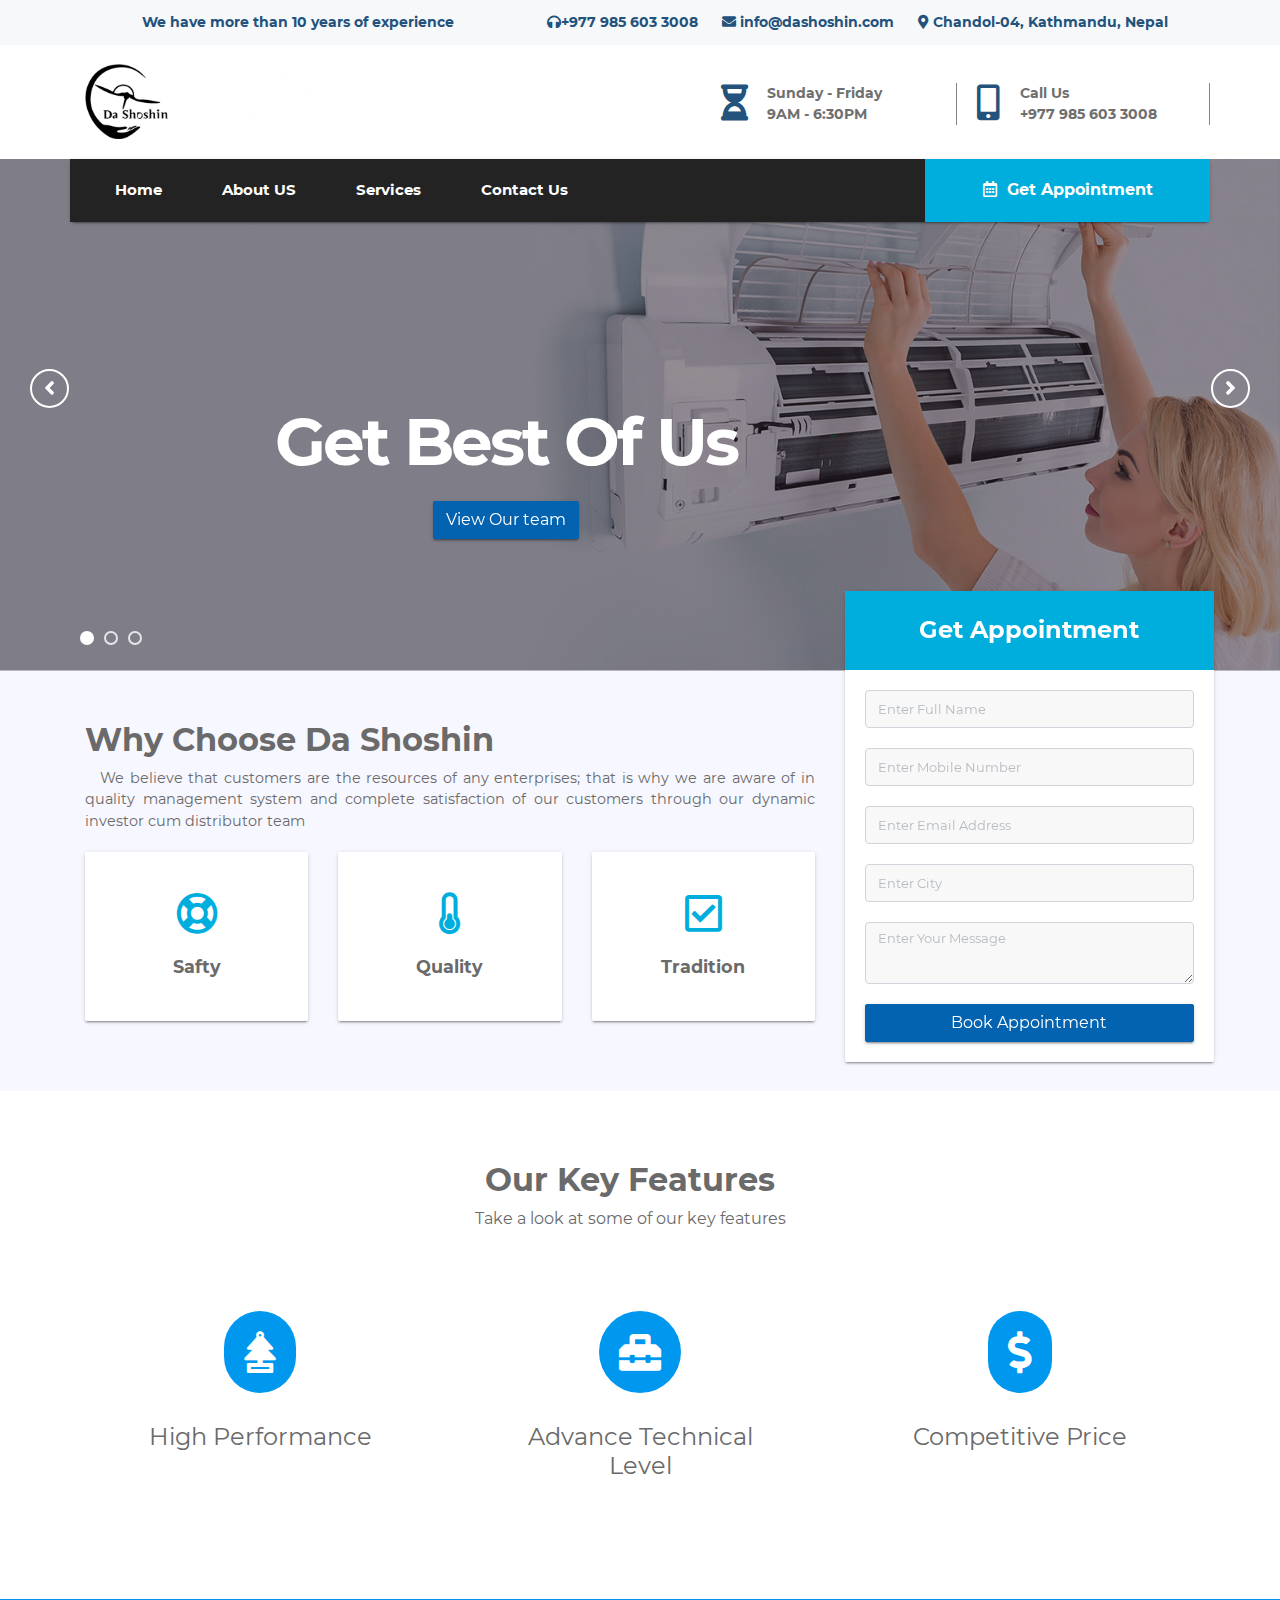
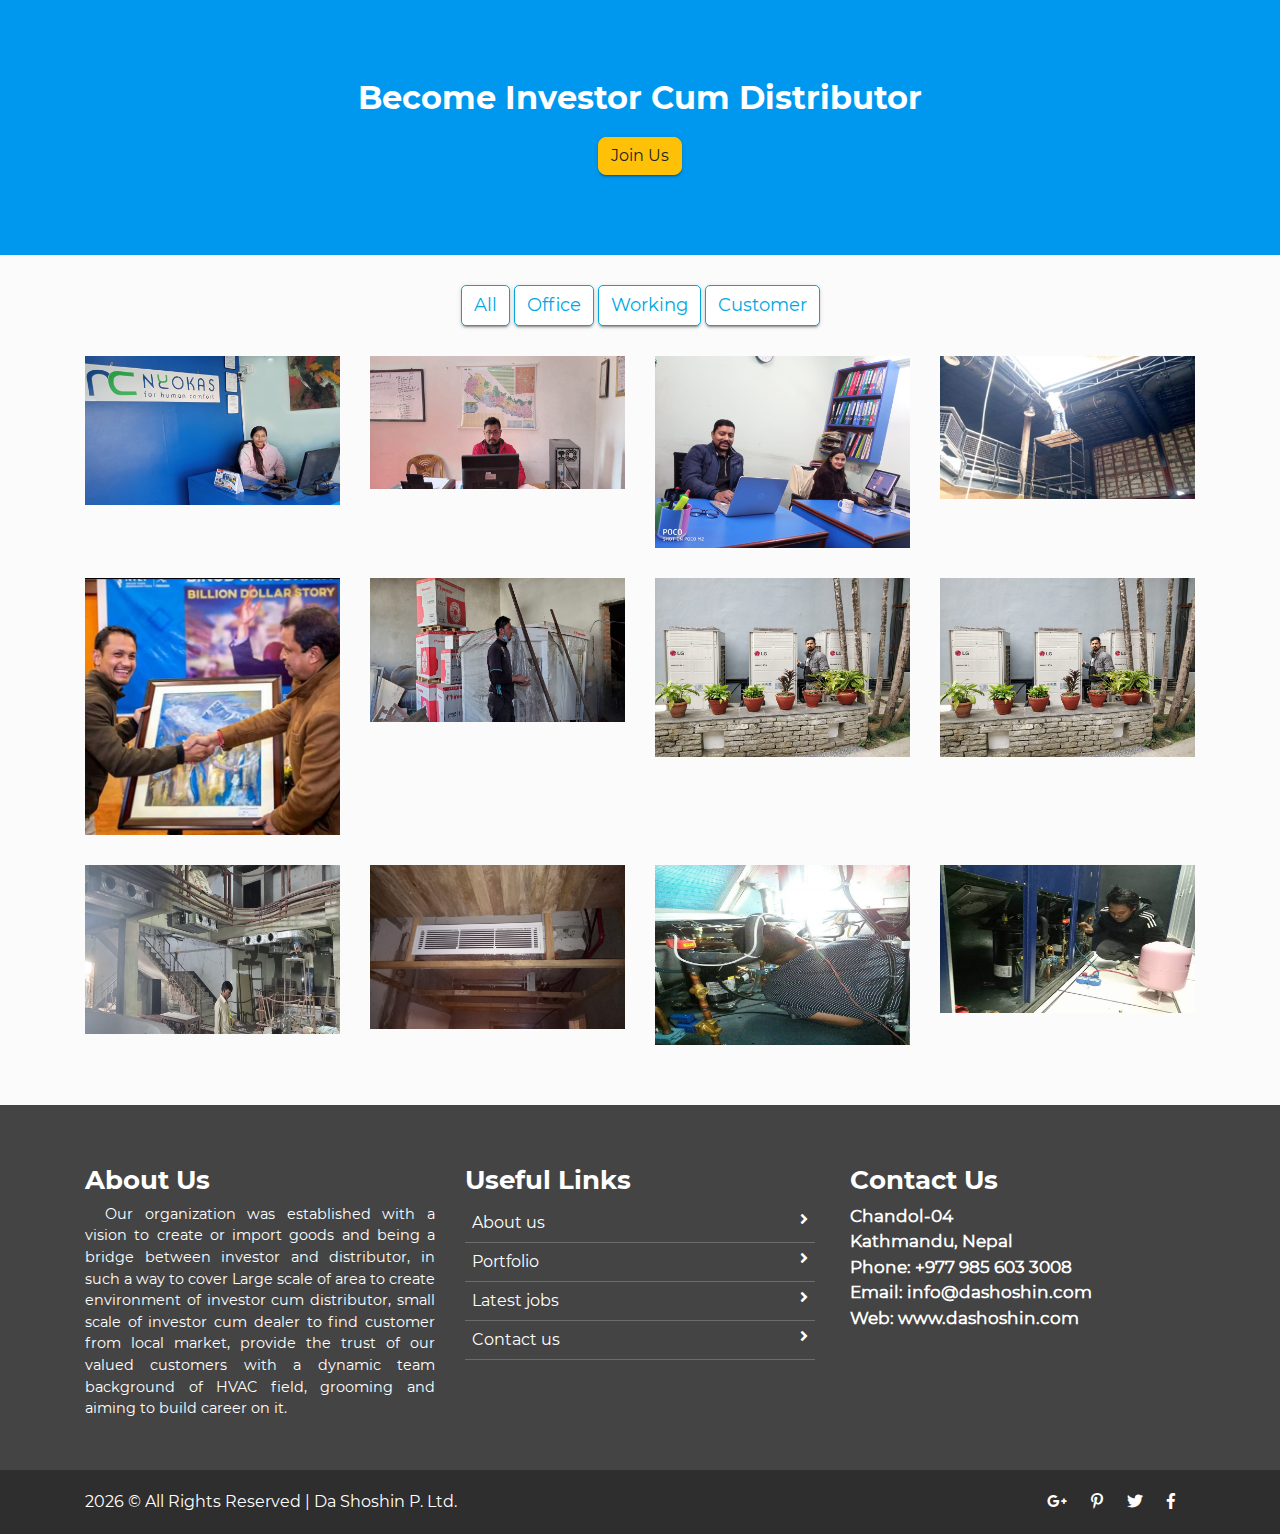
==== commit 82ccc730: "2022 feb update" ====
--- a/index.html
+++ b/index.html
@@ -6,173 +6,173 @@
     <meta name="viewport" content="width=device-width, initial-scale=1, shrink-to-fit=no">
     <title>Da Shoshin</title>
 
-    <link rel="shortcut icon" href="assets/images/fav.jpg">
+    <link rel="shortcut icon" href="assets/images/Da_shoshin_logo.png">
     <link href="https://fonts.googleapis.com/css?family=Source+Sans+Pro" rel="stylesheet">
     <link rel="stylesheet" href="assets/css/bootstrap.min.css">
     <link rel="stylesheet" href="assets/css/fontawsom-all.min.css">
-     <link rel="stylesheet" href="assets/plugins/slider/css/owl.carousel.min.css">
+    <link rel="stylesheet" href="assets/plugins/slider/css/owl.carousel.min.css">
     <link rel="stylesheet" href="assets/plugins/slider/css/owl.theme.default.css">
-    <link rel="stylesheet" type="text/css" href="assets/css/style.css" />
+    <link rel="stylesheet" type="text/css" href="assets/css/style.css"/>
 </head>
 
 <body>
-   <!--***************************** Header Starts Here *****************************-->
-  <header>
-  	 <div class="top-port">
-               <div class="container">
-               		<div class="row top-row">
-               			  <div class="col-lg-4 header-left-box col-md-5 d-none d-sm-block">
-								<p>We have more than 15 years of experience</p>
-							</div>
-							<div class="col-lg-8 col-md-7 header-right-box">
-								<ul>
-									<li class="hs-1">
-										<i class="fas fa-headphones"></i> 04651 - 270602
-									</li>
-									<li>
-										<i class="fas fa-envelope"></i> suresh01@gmail.com
-									</li>
-									<li class="hs">
-										<i class="fas fa-map-marker-alt"></i> Tamilnadu, India
-									</li>
-								</ul>
-							</div>
-               		</div>
-               </div>
-              
-        </div>
-        <div id="logo-head" class="logo-port">
-            <div class="container ">
-                <div class="row logo-port-content">
-
-                    <div class="col-sm-12 logo-box col-md-4">
-                        <img src="assets/images/logo.jpg" alt="">
-                        <a data-toggle="collapse" data-target="#nav-head" href="#nav-head" ><i class="fas d-block d-md-none small-menu fa-bars"></i></a>
-                    </div>
-                    <div id="menu" class="col-sm-8 d-none d-md-block ">
-                        <div class="row">
-                            
-                            <div class="col-lg-4 col-md-2">
-                                
-                            </div>
-                            <div class="col-lg-4 col-md-5">
-                                <div class="row cvnbj">
-                                    <div class="col-sm-3 no-padding center ibk-l">
-
-                                        <i class="fas fa-hourglass-half"></i>
-                                    </div>
-                                    <div class="col-sm-9 det-li">
-                                        <b>Monday - Saturday</b>
-                                        <br>
-                                        <b>9AM - 8.30PM</b>
-                                    </div>
+<!--***************************** Header Starts Here *****************************-->
+<header>
+    <div class="top-port">
+        <div class="container">
+            <div class="row top-row">
+                <div class="col-lg-4 header-left-box col-md-5 d-none d-sm-block">
+                    <p>We have more than 10 years of experience</p>
+                </div>
+                <div class="col-lg-8 col-md-7 header-right-box">
+                    <ul>
+                        <li class="hs-1">
+                            <i class="fas fa-headphones"></i>+977 985 603 3008
+                        </li>
+                        <li>
+                            <i class="fas fa-envelope"></i> info@dashoshin.com
+                        </li>
+                        <li class="hs">
+                            <i class="fas fa-map-marker-alt"></i> Chandol-04, Kathmandu, Nepal
+                        </li>
+                    </ul>
+                </div>
+            </div>
+        </div>
+
+    </div>
+    <div id="logo-head" class="logo-port">
+        <div class="container ">
+            <div class="row logo-port-content">
+
+                <div class="col-sm-12 logo-box col-md-4">
+                    <img src="assets/images/Da_shoshin_header_logo.png" alt="">
+                    <a data-toggle="collapse" data-target="#nav-head" href="#nav-head"><i
+                            class="fas d-block d-md-none small-menu fa-bars"></i></a>
+                </div>
+                <div id="menu" class="col-sm-8 d-none d-md-block ">
+                    <div class="row">
+
+                        <div class="col-lg-4 col-md-2">
+
+                        </div>
+                        <div class="col-lg-4 col-md-5">
+                            <div class="row cvnbj">
+                                <div class="col-sm-3 no-padding center ibk-l">
+
+                                    <i class="fas fa-hourglass-half"></i>
+                                </div>
+                                <div class="col-sm-9 det-li">
+                                    <b>Sunday - Friday</b>
+                                    <br>
+                                    <b>9AM - 6:30PM</b>
                                 </div>
                             </div>
-                            <div class="col-lg-4 col-md-5">
-                                <div class="row cvnbj">
-                                    <div class="col-sm-3 no-padding center ibk-l">
-
-                                        <i class="fas fa-mobile-alt cl3"></i>
-                                    </div>
-                                    <div class="col-sm-9 det-li">
-                                        <b>Call Us</b>
-                                        <br>
-                                        <b>+91 7200 20 40 30</b>
-                                    </div>
+                        </div>
+                        <div class="col-lg-4 col-md-5">
+                            <div class="row cvnbj">
+                                <div class="col-sm-3 no-padding center ibk-l">
+
+                                    <i class="fas fa-mobile-alt cl3"></i>
+                                </div>
+                                <div class="col-sm-9 det-li">
+                                    <b>Call Us</b>
+                                    <br>
+                                    <b>+977 985 603 3008</b>
                                 </div>
                             </div>
-
-                        </div>
-                    </div>
-                </div>
-            </div>
-        </div>
-        <div id="nav-head" class="nav-port">
-        	<div class="container no-padding">
-        		<div class="row nav-row no-margin">
-        			<div class="col-md-9 nav-coll col-sm-12">
-        				<nav>
-        					<ul>
-        						<li><a href="index.html">Home</a></li>
-        						<li><a href="about_us.html">About US</a></li>
-        						<li><a href="services.html">Services</a></li>
-        						<li><a href="gallery.html">Gallery</a></li>
-        						<li><a href="blog.html">Blog</a></li>
-        						<li><a href="contact_us.html">Contact Us</a></li>
-        					</ul>
-        				</nav>
-        			</div>
-        			<div class="col-md-3 col-sm-12 cart-ap">
-        				<ul>
-        					
-							<li><a onclick="showModel()"><i class="far fa-calendar-alt"></i> Get Appointment</a></li>
-        				</ul>
-        			</div>
-        		</div>
-        	</div>
-        </div>
-  </header><!-- ######## Header End ####### -->
-   
-    <!-- ################# Slider Starts Here#######################--->
-     <div class="slider">
-        <!-- Set up your HTML -->
-        <div class="owl-carousel ">
-            <div class="slider-img">
-                <div class="item">
-                    <div class="slider-img"><img src="assets/images/slider/slider-1.jpg" alt=""></div>
-                    <div class="container">
-                        <div class="row">
-                            <div class="col-lg-offset-2 col-lg-8 col-md-offset-2 col-md-8 col-sm-12 col-xs-12">
-                                <div class="slider-captions">
-                                    <h1 class="slider-title">Feeling stress or anxious?</h1>
-                                    <p class="slider-text hidden-xs">We can help you conquer a wide range of psychological and emotional problems.</p>
-                                    <a href="#" class="btn btn-info hidden-xs">View All Therapies</a>
-                                </div>
-                            </div>
-                        </div>
-                    </div>
-                </div>
-            </div>
+                        </div>
+
+                    </div>
+                </div>
+            </div>
+        </div>
+    </div>
+    <div id="nav-head" class="nav-port">
+        <div class="container no-padding">
+            <div class="row nav-row no-margin">
+                <div class="col-md-9 nav-coll col-sm-12">
+                    <nav>
+                        <ul>
+                            <li><a href="index.html">Home</a></li>
+                            <li><a href="about_us.html">About US</a></li>
+                            <li><a href="services.html">Services</a></li>
+                            <li><a href="contact_us.html">Contact Us</a></li>
+                        </ul>
+                    </nav>
+                </div>
+                <div class="col-md-3 col-sm-12 cart-ap">
+                    <ul>
+
+                        <li><a onclick="showModel()"><i class="far fa-calendar-alt"></i> Get Appointment</a></li>
+                    </ul>
+                </div>
+            </div>
+        </div>
+    </div>
+</header><!-- ######## Header End ####### -->
+
+<!-- ################# Slider Starts Here#######################--->
+<div class="slider">
+    <!-- Set up your HTML -->
+    <div class="owl-carousel ">
+        <div class="slider-img">
             <div class="item">
-                <div class="slider-img"><img src="assets/images/slider/slider-2.jpg" alt=""></div>
+                <div class="slider-img"><img src="assets/images/slider/slider-1.jpg" alt=""></div>
                 <div class="container">
                     <div class="row">
                         <div class="col-lg-offset-2 col-lg-8 col-md-offset-2 col-md-8 col-sm-12 col-xs-12">
                             <div class="slider-captions">
-                                <h1 class="slider-title">It's time for better help.</h1>
-                                <p class="slider-text hidden-xs">We can help you conquer a wide range of psychological and emotional problems.</p>
-                                <a href="#" class="btn btn-info hidden-xs">Schedule A Visit</a>
+                                <h1 class="slider-title">Get Best Of Us</h1>
+                                <p class="slider-text hidden-xs"></p>
+                                <a href="#" class="btn btn-info hidden-xs">View Our team</a>
                             </div>
                         </div>
                     </div>
                 </div>
             </div>
-            <div class="item">
-                <div class="slider-img"> <img src="assets/images/slider/slider-3.jpg" alt=""></div>
-                <div class="container">
-                    <div class="row">
-                        <div class="col-lg-offset-2 col-lg-8 col-md-offset-2 col-md-8 col-sm-12 col-xs-12">
-                            <div class="slider-captions">
-                                <h1 class="slider-title">Meet our psychiatrists</h1>
-                                <p class="slider-text hidden-xs">Our psychiatrists are highly skilled to meet your unique needs.</p>
-                                <a href="#" class="btn btn-info hidden-xs">Meet Psychiatrists</a>
-                            </div>
-                        </div>
-                    </div>
-                </div>
-            </div>
-        </div>
-    </div>
-
- <!-- ################# Why Choos Us Starts Here#######################--->
-   
+        </div>
+        <div class="item">
+            <div class="slider-img"><img src="assets/images/slider/slider-2.jpg" alt=""></div>
+            <div class="container">
+                <div class="row">
+                    <div class="col-lg-offset-2 col-lg-8 col-md-offset-2 col-md-8 col-sm-12 col-xs-12">
+                        <div class="slider-captions">
+                            <h1 class="slider-title">its time to change</h1>
+                            <p class="slider-text hidden-xs"></p>
+                            <a href="#" class="btn btn-info hidden-xs">Schedule A Visit</a>
+                        </div>
+                    </div>
+                </div>
+            </div>
+        </div>
+        <div class="item">
+            <div class="slider-img"><img src="assets/images/slider/slider-3.jpg" alt=""></div>
+            <div class="container">
+                <div class="row">
+                    <div class="col-lg-offset-2 col-lg-8 col-md-offset-2 col-md-8 col-sm-12 col-xs-12">
+                        <div class="slider-captions">
+                            <h1 class="slider-title">Meet our Team</h1>
+                            <p class="slider-text hidden-xs"></p>
+                            <a href="#" class="btn btn-info hidden-xs">Meet Team</a>
+                        </div>
+                    </div>
+                </div>
+            </div>
+        </div>
+    </div>
+</div>
+
+<!-- ################# Why Choos Us Starts Here#######################--->
 <section class="why-shoos">
     <div class="container">
         <div class="row">
             <div class="col-md-8 wc-txt">
-                <h2>Why Choose Santol AC Service</h2>
-                <p>Lorem ipsum dolor sit amet, consectetur adipiscing elit. Sed placerat massa leo, eget vehicula ante mollis eget. Mauris tellus velit, posuere vel lacus a, scelerisque vehicula tortor. Sed sollicitudin non metus nec interdum. Cras convallis erat magna, eu pulvinar justo dignissim ut. Nulla at nulla eu mi maximus finibus. Morbi at ipsum lectus. Pellentesque posuere nisl mauris, sit amet interdum diam tempor nec. Morbi dapibus euismod libero at tincidunt. </p>
-                
+                <h2>Why Choose Da Shoshin </h2>
+                <p>We believe that customers are the resources of any enterprises; that is why we are aware of in
+                    quality management system and complete satisfaction of our customers through our dynamic investor
+                    cum distributor team </p>
+
                 <div class="row wc-res">
                     <div class="col-md-4">
                         <div class="wc-cov">
@@ -188,7 +188,7 @@
                     </div>
                     <div class="col-md-4">
                         <div class="wc-cov">
-                           <i class="far fa-check-square"></i> <br>
+                            <i class="far fa-check-square"></i> <br>
                             <b>Tradition</b>
                         </div>
                     </div>
@@ -203,13 +203,13 @@
                         <div class="fb-row">
                             <input type="text" placeholder="Enter Full Name" class="form-control">
                         </div>
-                         <div class="fb-row">
+                        <div class="fb-row">
                             <input type="text" placeholder="Enter Mobile Number" class="form-control">
                         </div>
                         <div class="fb-row">
                             <input type="text" placeholder="Enter Email Address" class="form-control">
                         </div>
-                         <div class="fb-row">
+                        <div class="fb-row">
                             <input type="text" placeholder="Enter City" class="form-control">
                         </div>
                         <div class="fb-row">
@@ -223,294 +223,187 @@
             </div>
         </div>
     </div>
-</section>   
-   
-   
-    <!-- ################# Key Features Starts Here#######################--->
-
-    <section class="key-features">
-        <div class="container">
-            <div class="inner-title">
-
-                <h2>Our Key Features</h2>
-                <p>Take a look at some of our key features</p>
-            </div>
-
-            <div class="row">
-                <div class="col-md-4 col-sm-6">
-                    <div class="single-key">
-                        <i class="fas fa-hospital-alt"></i>
-                        <h5>High Performance</h5>
-                        <p>High Performanc Lorem ipsum dolor sit amet, consectetur adipiscing consectetur adipiscing elit. Donec ut erat nec leo lobortis blandit.</p>
-                    </div>
-                </div>
-
-                <div class="col-md-4 col-sm-6">
-                    <div class="single-key">
-                        <i class="fas fa-user-md"></i>
-                        <h5>Fully Redundant</h5>
-                        <p>Lorem ipsum dolor sit amet, consectetur adipiscing elit. Donec ipsum dolor sit amet, consectetur ut erat nec leo lobortis blandit.</p>
-                    </div>
-                </div>
-
-                <div class="col-md-4 col-sm-6">
-                    <div class="single-key">
-                        <i class="fas fa-briefcase-medical"></i>
-                        <h5>Secure Infrastructure</h5>
-                        <p> Consectetur adipiscing elit. Lorem ipsum dolor sit amet, consectetur adipiscing elit. Donec ut erat nec leo lobortis blandit.</p>
-                    </div>
-                </div>
-
-                <div class="col-md-4 col-sm-6">
-                    <div class="single-key">
-                        <i class="fas fa-capsules"></i>
-                        <h5>Instant Activation</h5>
-                        <p> Donec ut erat nec leo Lorem ipsum dolor sit amet, consectetur adipiscing elit. Donec ut erat nec leo lobortis blandit.</p>
-                    </div>
-                </div>
-
-                <div class="col-md-4 col-sm-6">
-                    <div class="single-key">
-                        <i class="fas fa-prescription-bottle-alt"></i>
-                        <h5>Dedicated Support</h5>
-                        <p>Adipiscing elit Lorem ipsum dolor sit amet, sit amet, consectetur adipiscing elit. Donec ut erat nec leo lobortis blandit.</p>
-                    </div>
-                </div>
-
-
-
-                <div class="col-md-4 col-sm-6">
-                    <div class="single-key">
-                        <i class="far fa-thumbs-up"></i>
-                        <h5>Powerful Automation</h5>
-                        <p>Powerful Automation Lorem ipsum dolor sit amet, consectetur adipiscing elit. Donec ut erat nec leo lobortis blandit.</p>
-                    </div>
-                </div>
-            </div>
-
-
-
-
-
-
-        </div>
-
-    </section>
-
-   <!--  ************************* Gallery Starts Here ************************** -->
-        <div class="gallery">    
-           <div class="container">
-              <div class="row">
-                
-
-        <div class="gallery-filter d-none d-sm-block">
-            <button class="btn btn-default filter-button" data-filter="all">All</button>
-            <button class="btn btn-default filter-button" data-filter="hdpe">Finance</button>
-            <button class="btn btn-default filter-button" data-filter="sprinkle">Digital Marketing</button>
-            <button class="btn btn-default filter-button" data-filter="spray"> Money</button>
-            <button class="btn btn-default filter-button" data-filter="irrigation">Business Alaysis</button>
-        </div>
-        <br/>
-
-
-
-            <div class="gallery_product col-lg-3 col-md-3 col-sm-4 col-xs-6 filter hdpe">
-                <img src="assets/images/gallery/gallery_01.jpg" class="img-responsive">
-            </div>
-
-            <div class="gallery_product col-lg-3 col-md-3 col-sm-4 col-xs-6 filter sprinkle">
-                <img src="assets/images/gallery/gallery_02.jpg" class="img-responsive">
-            </div>
-
-            <div class="gallery_product col-lg-3 col-md-3 col-sm-4 col-xs-6 filter hdpe">
-                <img src="assets/images/gallery/gallery_03.jpg" class="img-responsive">
-            </div>
-
-            <div class="gallery_product col-lg-3 col-md-3 col-sm-4 col-xs-6 filter irrigation">
-                <img src="assets/images/gallery/gallery_04.jpg" class="img-responsive">
-            </div>
-
-            <div class="gallery_product col-lg-3 col-md-3 col-sm-4 col-xs-6 filter spray">
-                <img src="assets/images/gallery/gallery_05.jpg" class="img-responsive">
-            </div>
-
-          
-
-            <div class="gallery_product col-lg-3 col-md-3 col-sm-4 col-xs-6 filter spray">
-                <img src="assets/images/gallery/gallery_06.jpg" class="img-responsive">
-            </div>
-
-            <div class="gallery_product col-lg-3 col-md-3 col-sm-4 col-xs-6 filter irrigation">
-                <img src="assets/images/gallery/gallery_06.jpg" class="img-responsive">
-            </div>
-
-            <div class="gallery_product col-lg-3 col-md-3 col-sm-4 col-xs-6 filter irrigation">
-                <img src="assets/images/gallery/gallery_08.jpg" class="img-responsive">
-            </div>
-
-            
-        </div>
-    </div>
-       
-       
-       </div>
-        <!-- ######## Gallery End ####### -->
-    
-      <!-- ################# Custom Message Starts Here#######################--->
-    <section class="custom-msg">
-        <div class="container">
-           <div class=" cust-msg">
-                <h2>Loogin for a Custom Solution</h2>
-                <p>Our technicians can provide you with the best custom made solutions <br> on the market, no matter whether you're a small business or large enterprise.</p>
-                <div class="btn btn-warning">Get in Touch</div>
-           </div>
-           
-        </div>
-    </section>
-<!--  *************************Testimonial Starts Here ************************** -->
-      <div class="customer-serv">
-    <div class="container">
-         
-        <div class="row session-title">
-            <h2>Happy Customers</h2>
-            <p>Lorem ipsum dolor sit amet, consectetur adipiscing elit. Donec leo lobortis blandit.</p>
-        </div>
-         
-        <div class="row ro-clo">
-            <div data-anijs="if: scroll, on: window, do: bounceInLeft animated, before: scrollReveal" class="bghn col-sm-4">
-                <div class="shado-2 card-b">
-                    <p>We have intentionally decided not to include jQuery-based fallbacks for the transitions.
-                    to include jQuery-based</p>
-                </div>
-                <div class="cust-det row">
-                  <div class="col-sm-3 col-3 img-circl">
-                      <img alt="" src="assets/images/testimonial/member-01.jpg">
-                  </div>
-                   <div class="col-sm-5 col-5 an-mtc no-padding">
-                      <b>Sarath Ali</b>
-                      <p>(Sales Agent)</p>
-                  </div>
-                   <div class="col-sm-4 col-4 star-par">
-                      <ul class="stars">
-                          <li><i class="fa fa-star"></i></li>
-                          <li><i class="fa fa-star"></i></li>
-                          <li><i class="fa fa-star"></i></li>
-                          <li><i class="fa fa-star"></i></li>
-                          <li><i class="fa fa-star"></i></li>
-                      </ul>
-                  </div>
-                </div>
-            </div>
-             <div class="col-sm-4 bghn">
-                <div class="shado-2 card-b">
-                    <p>We have intentionally decided not to include jQuery-based fallbacks for the transitions.
-                    to include jQuery-based</p>
-                </div>
-                <div class="cust-det row">
-                  <div class="col-sm-3 col-3 img-circl">
-                      <img alt="" src="assets/images/testimonial/member-02.jpg">
-                  </div>
-                   <div class="col-sm-5 col-5 an-mtc no-padding">
-                      <b>Binny Aderson</b>
-                      <p>(Sales Agent)</p>
-                  </div>
-                   <div class="col-sm-4  col-4 star-par">
-                      <ul class="stars">
-                          <li><i class="fa fa-star"></i></li>
-                          <li><i class="fa fa-star"></i></li>
-                          <li><i class="fa fa-star"></i></li>
-                          <li><i class="fa fa-star"></i></li>
-                          <li><i class="fa fa-star"></i></li>
-                      </ul>
-                  </div>
-                </div>
-            </div>
-             <div data-anijs="if: scroll, on: window, do: bounceInRight animated, before: scrollReveal" class="col-sm-4 bghn">
-                <div class="shado-2 card-b">
-                    <p>We have intentionally decided not to include jQuery-based fallbacks for the transitions.
-                    to include jQuery-based</p>
-                </div>
-                <div class="cust-det row">
-                  <div class="col-sm-3 col-3 img-circl">
-                      <img alt="" src="assets/images/testimonial/member-03.jpg">
-                  </div>
-                   <div class="col-sm-5 col-5 an-mtc no-padding">
-                      <b>Dweail Samluel</b>
-                      <p>(Sales Agent)</p>
-                  </div>
-                   <div class="col-sm-4 col-4 star-par">
-                      <ul class="stars">
-                          <li><i class="fa fa-star"></i></li>
-                          <li><i class="fa fa-star"></i></li>
-                          <li><i class="fa fa-star"></i></li>
-                          <li><i class="fa fa-star"></i></li>
-                          <li><i class="fa fa-star"></i></li>
-                      </ul>
-                  </div>
-                </div>
-            </div>
-        </div>
-
+</section>
+
+
+<!-- ################# Key Features Starts Here#######################--->
+
+<section class="key-features">
+    <div class="container">
+        <div class="inner-title">
+
+            <h2>Our Key Features</h2>
+            <p>Take a look at some of our key features</p>
+        </div>
+
+        <div class="row">
+            <div class="col-md-4 col-sm-6">
+                <div class="single-key">
+                    <i class="fas fa-air-freshener"></i>
+                    <h5>High Performance</h5>
+                    <!--<p>High Performanc Lorem ipsum dolor sit amet, consectetur adipiscing consectetur adipiscing elit.
+                        Donec ut erat nec leo lobortis blandit.</p>-->
+                </div>
+            </div>
+
+            <div class="col-md-4 col-sm-6">
+                <div class="single-key">
+                    <i class="fas fa-toolbox"></i>
+                    <h5>Advance Technical Level</h5>
+            <!--        <p>Lorem ipsum dolor sit amet, consectetur adipiscing elit. Donec ipsum dolor sit amet, consectetur
+                        ut erat nec leo lobortis blandit.</p>-->
+                </div>
+            </div>
+
+            <div class="col-md-4 col-sm-6">
+                <div class="single-key">
+                    <i class="fas fa-dollar-sign"></i>
+                    <h5>Competitive Price</h5>
+                    <!--<p> Consectetur adipiscing elit. Lorem ipsum dolor sit amet, consectetur adipiscing elit. Donec ut
+                        erat nec leo lobortis blandit.</p>-->
+                </div>
+            </div>
+
+
+        </div>
+
+
+    </div>
+
+</section>
+
+
+<!-- ################# Custom Message Starts Here#######################--->
+<section class="custom-msg">
+    <div class="container">
+        <div class=" cust-msg">
+            <h2>Become Investor Cum Distributor</h2>
+            <!-- <p>Our technicians can provide you with the best custom made solutions <br> on the market, no matter whether
+                 you're a small business or large enterprise.</p>-->
+            <div class="btn btn-warning">Join Us</div>
+        </div>
+
+    </div>
+</section>
+
+<!--  ************************* Gallery Starts Here ************************** -->
+<div class="gallery">
+    <div class="container">
+        <div class="row">
+
+
+            <div class="gallery-filter d-none d-sm-block">
+                <button class="btn btn-default filter-button" data-filter="all">All</button>
+                <button class="btn btn-default filter-button" data-filter="office">Office</button>
+                <button class="btn btn-default filter-button" data-filter="working">Working</button>
+                <button class="btn btn-default filter-button" data-filter="customer">Customer</button>
+            </div>
+            <br/>
+
+
+            <div class="gallery_product col-lg-3 col-md-3 col-sm-4 col-xs-6 filter office">
+                <img src="assets/images/gallery/img.png" class="img-responsive">
+            </div>
+            <div class="gallery_product col-lg-3 col-md-3 col-sm-4 col-xs-6 filter office">
+                <img src="assets/images/gallery/img_1.png" class="img-responsive">
+            </div>
+            <div class="gallery_product col-lg-3 col-md-3 col-sm-4 col-xs-6 filter office">
+                <img src="assets/images/gallery/img_2.png" class="img-responsive">
+            </div>
+            <div class="gallery_product col-lg-3 col-md-3 col-sm-4 col-xs-6 filter office">
+                <img src="assets/images/gallery/img_3.png" class="img-responsive">
+            </div>
+            <div class="gallery_product col-lg-3 col-md-3 col-sm-4 col-xs-6 filter working">
+                <img src="assets/images/gallery/img_4.png" class="img-responsive">
+            </div>
+            <div class="gallery_product col-lg-3 col-md-3 col-sm-4 col-xs-6 filter working">
+                <img src="assets/images/gallery/img_5.png" class="img-responsive">
+            </div>
+
+            <div class="gallery_product col-lg-3 col-md-3 col-sm-4 col-xs-6 filter working">
+                <img src="assets/images/gallery/img_7.png" class="img-responsive">
+            </div>
+            <div class="gallery_product col-lg-3 col-md-3 col-sm-4 col-xs-6 filter working">
+                <img src="assets/images/gallery/img_8.png" class="img-responsive">
+            </div>
+            <div class="gallery_product col-lg-3 col-md-3 col-sm-4 col-xs-6 filter customer">
+                <img src="assets/images/gallery/img_9.png" class="img-responsive">
+            </div>
+            <div class="gallery_product col-lg-3 col-md-3 col-sm-4 col-xs-6 filter customer">
+                <img src="assets/images/gallery/img_10.png" class="img-responsive">
+            </div>
+            <div class="gallery_product col-lg-3 col-md-3 col-sm-4 col-xs-6 filter customer">
+                <img src="assets/images/gallery/img_11.png" class="img-responsive">
+            </div>
+            <div class="gallery_product col-lg-3 col-md-3 col-sm-4 col-xs-6 filter customer">
+                <img src="assets/images/gallery/img_12.png" class="img-responsive">
+            </div>
+
+
+        </div>
     </div>
 
 
 </div>
-      <!-- ######## Testimonial End ####### --> 
-
-      <!-- ################# Footer Starts Here#######################--->
-
-
-    <footer class="footer">
-        <div class="container">
-            <div class="row">
-                <div class="col-md-4 col-sm-12">
-                    <h2>About Us</h2>
-                    <p>
-                        Smart Eye is a leading provider of information technology, consulting, and business process services. Our dedicated employees offer strategic insights, technological expertise and industry experience.
-                    </p>
-                    <p>We focus on technologies that promise to reduce costs, streamline processes and speed time-to-market, Backed by our strong quality processes and rich experience managing global... </p>
-                </div>
-                <div class="col-md-4 col-sm-12">
-                    <h2>Useful Links</h2>
-                    <ul class="list-unstyled link-list">
-                        <li><a ui-sref="about" href="#/about">About us</a><i class="fa fa-angle-right"></i></li>
-                        <li><a ui-sref="portfolio" href="#/portfolio">Portfolio</a><i class="fa fa-angle-right"></i></li>
-                        <li><a ui-sref="products" href="#/products">Latest jobs</a><i class="fa fa-angle-right"></i></li>
-                        <li><a ui-sref="gallery" href="#/gallery">Pricing</a><i class="fa fa-angle-right"></i></li>
-                        <li><a ui-sref="contact" href="#/contact">Contact us</a><i class="fa fa-angle-right"></i></li>
-                    </ul>
-                </div>
-                <div class="col-md-4 col-sm-12 map-img">
-                    <h2>Contact Us</h2>
-                    <address class="md-margin-bottom-40">
-                        BlueDart Hosting <br>
-                       765th Boulevard, <br>
-                        Rochester, CA <br>
-                        Phone: +1 831 143 556 <br>
-                        Email: <a href="mailto:info@bluedart.com" class="">info@bluedart.in</a><br>
-                        Web: <a href="https://smarteyeapps.com/" class="">www.bluedart.in</a>
-                    </address>
-
-                </div>
-            </div>
-        </div>
-        
-
-    </footer>
-    <div class="copy">
-            <div class="container">
-                <a href="https://www.smarteyeapps.com/">2019 &copy; All Rights Reserved | Designed and Developed by Smarteyeapps</a>
-                
-                <span>
-                <a><i class="fab fa-github"></i></a>
+<!-- ######## Gallery End ####### -->
+
+<!-- ################# Footer Starts Here#######################--->
+
+<footer class="footer">
+    <div class="container">
+        <div class="row">
+            <div class="col-md-4 col-sm-12">
+                <h2>About Us</h2>
+                <p>
+                    Our organization was established with a vision to create or import goods and being a bridge between
+                    investor and distributor, in such a way to cover Large scale of area to create environment of
+                    investor cum distributor, small scale of investor cum dealer to find customer from local market,
+                    provide the trust of our valued customers with a dynamic team background of HVAC field, grooming and
+                    aiming to build career on it.
+                </p>
+
+            </div>
+            <div class="col-md-4 col-sm-12">
+                <h2>Useful Links</h2>
+                <ul class="list-unstyled link-list">
+                    <li><a ui-sref="about" href="#/about">About us</a><i class="fa fa-angle-right"></i></li>
+                    <li><a ui-sref="portfolio" href="#/portfolio">Portfolio</a><i class="fa fa-angle-right"></i></li>
+                    <li><a ui-sref="products" href="#/products">Latest jobs</a><i class="fa fa-angle-right"></i></li>
+                    <li><a ui-sref="contact" href="#/contact">Contact us</a><i class="fa fa-angle-right"></i></li>
+                </ul>
+            </div>
+            <div class="col-md-4 col-sm-12 map-img">
+                <h2>Contact Us</h2>
+                <address class="md-margin-bottom-40">
+                    Chandol-04 <br>
+                    Kathmandu, Nepal <br>
+                    Phone: +977 985 603 3008 <br>
+                    Email: info@dashoshin.com<br>
+                    Web: www.dashoshin.com
+                </address>
+
+            </div>
+        </div>
+    </div>
+
+
+</footer>
+<div class="copy">
+    <div class="container">
+        <a href="https://www.dashoshin.com/">
+            <script>document.write(new Date().getFullYear());</script> &copy; All Rights Reserved | Da Shoshin P.
+            Ltd.</a>
+
+        <span>
+
                 <a><i class="fab fa-google-plus-g"></i></a>
                 <a><i class="fab fa-pinterest-p"></i></a>
                 <a><i class="fab fa-twitter"></i></a>
                 <a><i class="fab fa-facebook-f"></i></a>
         </span>
-            </div>
-
-        </div>
+    </div>
+
+</div>
 
 </body>
 
@@ -522,5 +415,4 @@
 <script src="assets/js/script.js"></script>
 
 
-
 </html>--- a/assets/css/style.css
+++ b/assets/css/style.css
@@ -1,638 +1,905 @@
-/* =======================================================================
-Template Name: Dil Hospital
-Author:  SmartEye Adminpanel
-Author URI: www.smarteyeapps.com
-Version: 1.0
-coder name:Prabin Raja
-Description: This Template is created for web template
-======================================================================= */
-/* ===================================== Import Less ================================== */
+
 @font-face {
-  font-family: 'mouse-300';
-  src: url("../fonts/Montserrat-Regular.ttf") format("truetype"); }
+    font-family: 'mouse-300';
+    src: url("../fonts/Montserrat-Regular.ttf") format("truetype");
+}
+
 @font-face {
-  font-family: 'mouse-500';
-  src: url("../fonts/Montserrat-Bold.ttf") format("truetype"); }
+    font-family: 'mouse-500';
+    src: url("../fonts/Montserrat-Bold.ttf") format("truetype");
+}
+
 /* ===================================== Basic CSS ================================== */
 * {
-  margin: 0px;
-  padding: 0px;
-  list-style: none; }
+    margin: 0px;
+    padding: 0px;
+    list-style: none;
+}
 
 img {
-  max-width: 100%; }
+    max-width: 100%;
+}
 
 a {
-  text-decoration: none;
-  outline: none;
-  color: #444; }
+    text-decoration: none;
+    outline: none;
+    color: #444;
+}
 
 a:hover {
-  color: #444; }
+    color: #444;
+}
 
 ul {
-  margin-bottom: 0;
-  padding-left: 0; }
+    margin-bottom: 0;
+    padding-left: 0;
+}
 
 a:hover,
 a:focus,
 input,
 textarea {
-  text-decoration: none;
-  outline: none; }
+    text-decoration: none;
+    outline: none;
+}
 
 .center {
-  text-align: center; }
+    text-align: center;
+}
 
 .left {
-  text-align: left; }
+    text-align: left;
+}
 
 .right {
-  text-align: right; }
+    text-align: right;
+}
 
 .cp {
-  cursor: pointer; }
+    cursor: pointer;
+}
 
 html, body {
-  height: 100%; }
+    height: 100%;
+}
 
 p {
-  margin-bottom: 0px;
-  width: 100%; }
+    margin-bottom: 0px;
+    width: 100%;
+}
 
 .no-padding {
-  padding: 0px; }
+    padding: 0px;
+}
 
 .no-margin {
-  margin: 0px; }
+    margin: 0px;
+}
 
 .hid {
-  display: none; }
+    display: none;
+}
 
 .top-mar {
-  margin-top: 15px; }
+    margin-top: 15px;
+}
 
 .h-100 {
-  height: 100%; }
+    height: 100%;
+}
 
 ::placeholder {
-  color: #747f8a !important;
-  font-size: 13px;
-  opacity: .5 !important; }
+    color: #747f8a !important;
+    font-size: 13px;
+    opacity: .5 !important;
+}
 
 .container-fluid {
-  padding: 0px; }
+    padding: 0px;
+}
 
 h1, h2, h3, h4, h5, h6 {
-  font-family: "mouse-500", Arial, Helvetica, sans-serif; }
+    font-family: "mouse-500", Arial, Helvetica, sans-serif;
+}
 
 strong {
-  font-family: "mouse-500", Arial, Helvetica, sans-serif; }
+    font-family: "mouse-500", Arial, Helvetica, sans-serif;
+}
 
 body {
-  background-color: #f7f7ff !important;
-  font-family: "mouse-300", Arial, Helvetica, sans-serif;
-  color: #6A6A6A; }
+    background-color: #f7f7ff !important;
+    font-family: "mouse-300", Arial, Helvetica, sans-serif;
+    color: #6A6A6A;
+}
 
 .session-title {
-  padding: 30px;
-  margin: 0px; }
-  .session-title h2 {
-    width: 100%;
-    text-align: center; }
-  .session-title p {
+    padding: 30px;
+    margin: 0px;
+}
+
+.session-title h2 {
+    width: 100%;
+    text-align: center;
+}
+
+.session-title p {
     max-width: 850px;
     text-align: center;
     float: none;
-    margin: auto; }
-  .session-title span {
+    margin: auto;
+}
+
+.session-title span {
     float: right;
-    font-style: italic; }
+    font-style: italic;
+}
 
 .inner-title {
-  padding: 20px;
-  padding-left: 0px;
-  margin-bottom: 30px; }
-  .inner-title h2 {
+    padding: 20px;
+    padding-left: 0px;
+    margin-bottom: 30px;
+}
+
+.inner-title h2 {
     width: 100%;
     text-align: center;
     font-size: 2rem;
-    font-weight: 600; }
-  .inner-title p {
-    width: 100%;
-    text-align: center; }
+    font-weight: 600;
+}
+
+.inner-title p {
+    width: 100%;
+    text-align: center;
+}
 
 .page-nav {
-  padding: 40px;
-  text-align: center;
-  padding-top: 100px; }
-  @media screen and (max-width: 767px) {
+    padding: 40px;
+    text-align: center;
+    padding-top: 100px;
+}
+
+@media screen and (max-width: 767px) {
     .page-nav {
-      padding-top: 50px; } }
-  .page-nav ul {
+        padding-top: 50px;
+    }
+}
+
+.page-nav ul {
     float: none;
-    margin: auto; }
-  .page-nav h2 {
+    margin: auto;
+}
+
+.page-nav h2 {
     font-size: 36px;
     width: 100%;
-    color: #444; }
-    @media screen and (max-width: 600px) {
-      .page-nav h2 {
-        font-size: 26px; } }
-  .page-nav ul li {
+    color: #444;
+}
+
+@media screen and (max-width: 600px) {
+    .page-nav h2 {
+        font-size: 26px;
+    }
+}
+
+.page-nav ul li {
     float: left;
     margin-right: 10px;
     margin-top: 10px;
-    font-size: 16px; }
-    .page-nav ul li i {
-      width: 30px;
-      text-align: center;
-      color: #444; }
-    .page-nav ul li a {
-      color: #444; }
+    font-size: 16px;
+}
+
+.page-nav ul li i {
+    width: 30px;
+    text-align: center;
+    color: #444;
+}
+
+.page-nav ul li a {
+    color: #444;
+}
 
 .btn-success {
-  background-color: #00ab9f;
-  border-color: #00ab9f; }
-  .btn-success:hover {
-    background-color: #00ab9f !important;
-    border-color: #00ab9f !important; }
-  .btn-success:active {
-    background-color: #00ab9f !important;
-    border-color: #00ab9f !important; }
-  .btn-success:focus {
+    background-color: #00ab9f;
+    border-color: #00ab9f;
+}
+
+.btn-success:hover {
     background-color: #00ab9f !important;
     border-color: #00ab9f !important;
-    box-shadow: none !important; }
+}
+
+.btn-success:active {
+    background-color: #00ab9f !important;
+    border-color: #00ab9f !important;
+}
+
+.btn-success:focus {
+    background-color: #00ab9f !important;
+    border-color: #00ab9f !important;
+    box-shadow: none !important;
+}
 
 .btn-info {
-  background-color: #0363b0;
-  border-color: #0363b0; }
-  .btn-info:hover {
-    background-color: #0363b0 !important;
-    border-color: #0363b0 !important; }
-  .btn-info:active {
-    background-color: #0363b0 !important;
-    border-color: #0363b0 !important; }
-  .btn-info:focus {
+    background-color: #0363b0;
+    border-color: #0363b0;
+}
+
+.btn-info:hover {
     background-color: #0363b0 !important;
     border-color: #0363b0 !important;
-    box-shadow: none !important; }
+}
+
+.btn-info:active {
+    background-color: #0363b0 !important;
+    border-color: #0363b0 !important;
+}
+
+.btn-info:focus {
+    background-color: #0363b0 !important;
+    border-color: #0363b0 !important;
+    box-shadow: none !important;
+}
 
 .btn {
-  box-shadow: 0 3px 1px -2px rgba(0, 0, 0, 0.2), 0 2px 2px 0 rgba(0, 0, 0, 0.14), 0 1px 5px 0 rgba(0, 0, 0, 0.12);
-  border-radius: 2px; }
+    box-shadow: 0 3px 1px -2px rgba(0, 0, 0, 0.2), 0 2px 2px 0 rgba(0, 0, 0, 0.14), 0 1px 5px 0 rgba(0, 0, 0, 0.12);
+    border-radius: 2px;
+}
 
 .form-control:focus {
-  box-shadow: none !important;
-  border: 2px solid  #00a8df; }
+    box-shadow: none !important;
+    border: 2px solid #00a8df;
+}
 
 .btn-light {
-  background-color: #FFF;
-  color: #3F3F3F; }
+    background-color: #FFF;
+    color: #3F3F3F;
+}
 
 @media screen and (max-width: 1199px) {
-  .container {
-    max-width: 100%; } }
+    .container {
+        max-width: 100%;
+    }
+}
+
 .collapse.show {
-  display: block !important; }
+    display: block !important;
+}
 
 .form-control:focus {
-  box-shadow: none;
-  border: 2px solid #0d7a40 !important; }
+    box-shadow: none;
+    border: 2px solid #0d7a40 !important;
+}
 
 .form-control {
-  background-color: #F8F8F8;
-  margin-bottom: 20px; }
-  .form-control:focus {
-    background-color: #FFF;
-    border-color: #CCC; }
+    background-color: #F8F8F8;
+    margin-bottom: 20px;
+}
+
+.form-control:focus {
+    background-color: #FFF;
+    border-color: #CCC;
+}
 
 /* ===================================== Header CSS ================================== */
 body {
-  overflow-x: hidden; }
+    overflow-x: hidden;
+}
 
 /* ===================================== Header CSS ================================== */
 header {
-  background-color: #FFF; }
-  header .top-port {
-    background-color: #f6f8f9; }
-    header .top-port .top-row {
-      margin: 0px;
-      background-color: #f6f8f9;
-      color: #23527c; }
-      @media screen and (max-width: 1050px) {
-        header .top-port .top-row .header-left-box {
-          padding: 0px; }
-          header .top-port .top-row .header-left-box p {
-            margin-left: 0px; } }
-      @media screen and (max-width: 1050px) {
-        header .top-port .top-row ul li {
-          font-size: 13px !important;
-          padding: 12px 7px !important; } }
-      header .top-port .top-row ul {
-        float: right; }
-        header .top-port .top-row ul li {
-          float: left;
-          padding: 12px;
-          font-size: 14px;
-          font-family: "mouse-500", Arial, Helvetica, sans-serif;
-          color: #23527c; }
-      header .top-port .top-row p {
-        font-size: 14px;
-        padding: 12px;
-        margin-left: 30px;
-        font-family: "mouse-500", Arial, Helvetica, sans-serif; }
-      @media screen and (max-width: 1199px) {
-        header .top-port .top-row::before {
-          display: none; }
-        header .top-port .top-row::after {
-          display: none; } }
-      @media screen and (max-width: 889px) {
-        header .top-port .top-row .header-left-box {
-          display: none !important; }
-        header .top-port .top-row .header-right-box {
-          width: 100% !important;
-          max-width: 100% !important;
-          flex: 100%; } }
-      @media screen and (max-width: 523px) {
-        header .top-port .top-row .hs {
-          display: none; } }
-      @media screen and (max-width: 369px) {
-        header .top-port .top-row .hs-1 {
-          display: none; } }
-  header .logo-port-content {
+    background-color: #FFF;
+}
+
+header .top-port {
+    background-color: #f6f8f9;
+}
+
+header .top-port .top-row {
+    margin: 0px;
+    background-color: #f6f8f9;
+    color: #23527c;
+}
+
+@media screen and (max-width: 1050px) {
+    header .top-port .top-row .header-left-box {
+        padding: 0px;
+    }
+
+    header .top-port .top-row .header-left-box p {
+        margin-left: 0px;
+    }
+}
+
+@media screen and (max-width: 1050px) {
+    header .top-port .top-row ul li {
+        font-size: 13px !important;
+        padding: 12px 7px !important;
+    }
+}
+
+header .top-port .top-row ul {
+    float: right;
+}
+
+header .top-port .top-row ul li {
+    float: left;
+    padding: 12px;
+    font-size: 14px;
+    font-family: "mouse-500", Arial, Helvetica, sans-serif;
+    color: #23527c;
+}
+
+header .top-port .top-row p {
+    font-size: 14px;
+    padding: 12px;
+    margin-left: 30px;
+    font-family: "mouse-500", Arial, Helvetica, sans-serif;
+}
+
+@media screen and (max-width: 1199px) {
+    header .top-port .top-row::before {
+        display: none;
+    }
+
+    header .top-port .top-row::after {
+        display: none;
+    }
+}
+
+@media screen and (max-width: 889px) {
+    header .top-port .top-row .header-left-box {
+        display: none !important;
+    }
+
+    header .top-port .top-row .header-right-box {
+        width: 100% !important;
+        max-width: 100% !important;
+        flex: 100%;
+    }
+}
+
+@media screen and (max-width: 523px) {
+    header .top-port .top-row .hs {
+        display: none;
+    }
+}
+
+@media screen and (max-width: 369px) {
+    header .top-port .top-row .hs-1 {
+        display: none;
+    }
+}
+
+header .logo-port-content {
     background-color: #FFF;
     padding-top: 15px;
-    padding-bottom: 15px; }
-    header .logo-port-content .logo-box {
-      padding-right: 0px; }
-      header .logo-port-content .logo-box img {
-        margin-top: 4px;
-        margin-bottom: 5px; }
-    header .logo-port-content .det-li {
-      font-size: 11px;
-      padding-left: 0;
-      margin-top: 18px;
-      color: #6f6f6f;
-      border-right: 1px solid #848484;
-      font-family: "mouse-500", Arial, Helvetica, sans-serif; }
-      header .logo-port-content .det-li b {
-        font-weight: 300;
-        font-size: 14px; }
-    header .logo-port-content .cvnbj {
-      padding-top: 5px; }
-    header .logo-port-content .ibk-l {
-      text-align: center;
-      padding-top: 20px; }
-    header .logo-port-content .ibk-l i {
-      color: #23527c;
-      font-size: 36px;
-      text-align: right; }
-    @media screen and (max-width: 1007px) {
-      header .logo-port-content .det-li b {
-        font-size: 13px; } }
-    @media screen and (max-width: 767px) {
-      header .logo-port-content {
+    padding-bottom: 15px;
+}
+
+header .logo-port-content .logo-box {
+    padding-right: 0px;
+}
+
+header .logo-port-content .logo-box img {
+    margin-top: 4px;
+    margin-bottom: 5px;
+}
+
+header .logo-port-content .det-li {
+    font-size: 11px;
+    padding-left: 0;
+    margin-top: 18px;
+    color: #6f6f6f;
+    border-right: 1px solid #848484;
+    font-family: "mouse-500", Arial, Helvetica, sans-serif;
+}
+
+header .logo-port-content .det-li b {
+    font-weight: 300;
+    font-size: 14px;
+}
+
+header .logo-port-content .cvnbj {
+    padding-top: 5px;
+}
+
+header .logo-port-content .ibk-l {
+    text-align: center;
+    padding-top: 20px;
+}
+
+header .logo-port-content .ibk-l i {
+    color: #23527c;
+    font-size: 36px;
+    text-align: right;
+}
+
+@media screen and (max-width: 1007px) {
+    header .logo-port-content .det-li b {
+        font-size: 13px;
+    }
+}
+
+@media screen and (max-width: 767px) {
+    header .logo-port-content {
         padding-top: 10px;
         padding-bottom: 10px;
-        box-shadow: 0 2px 5px 0 rgba(0, 0, 0, 0.16), 0 2px 10px 0 rgba(0, 0, 0, 0.12); }
-        header .logo-port-content img {
-          width: 200px; } }
-  header .nav-port {
+        box-shadow: 0 2px 5px 0 rgba(0, 0, 0, 0.16), 0 2px 10px 0 rgba(0, 0, 0, 0.12);
+    }
+
+    header .logo-port-content img {
+        width: 200px;
+    }
+}
+
+header .nav-port {
     position: absolute;
     z-index: 999;
-    width: 100%; }
-    @media screen and (max-width: 767px) {
-      header .nav-port {
-        display: none; } }
-    header .nav-port .nav-coll {
-      background-color: #232323; }
-    header .nav-port .nav-row {
-      background-color: #00aedd;
-      box-shadow: 0 3px 1px -2px rgba(0, 0, 0, 0.2), 0 2px 2px 0 rgba(0, 0, 0, 0.14), 0 1px 5px 0 rgba(0, 0, 0, 0.12);
-      border-radius: 2px;
-      border-radius: 5px; }
-      header .nav-port .nav-row nav ul li {
-        float: left;
-        padding: 20px 30px;
-        font-family: "mouse-500", Arial, Helvetica, sans-serif;
-        font-size: 15px; }
-        header .nav-port .nav-row nav ul li a {
-          color: #FFFFFF; }
-      header .nav-port .nav-row .cart-ap {
-        padding: 0px;
-        background-color: #00aedd;
-        width: 100%; }
-        header .nav-port .nav-row .cart-ap ul li {
-          float: left;
-          padding: 19px 20px;
-          font-family: "mouse-500", Arial, Helvetica, sans-serif;
-          font-size: 16px;
-          width: 100%;
-          text-align: center; }
-          header .nav-port .nav-row .cart-ap ul li a {
-            color: #FFFFFF; }
-        header .nav-port .nav-row .cart-ap ul .fa-calendar-alt {
-          margin-right: 5px; }
-        header .nav-port .nav-row .cart-ap ul .shop-b {
-          border-right: 1px solid #00aedd; }
-    @media screen and (max-width: 1032px) {
-      header .nav-port nav ul li {
+    width: 100%;
+}
+
+@media screen and (max-width: 767px) {
+    header .nav-port {
+        display: none;
+    }
+}
+
+header .nav-port .nav-coll {
+    background-color: #232323;
+}
+
+header .nav-port .nav-row {
+    background-color: #00aedd;
+    box-shadow: 0 3px 1px -2px rgba(0, 0, 0, 0.2), 0 2px 2px 0 rgba(0, 0, 0, 0.14), 0 1px 5px 0 rgba(0, 0, 0, 0.12);
+    border-radius: 2px;
+    border-radius: 5px;
+}
+
+header .nav-port .nav-row nav ul li {
+    float: left;
+    padding: 20px 30px;
+    font-family: "mouse-500", Arial, Helvetica, sans-serif;
+    font-size: 15px;
+}
+
+header .nav-port .nav-row nav ul li a {
+    color: #FFFFFF;
+}
+
+header .nav-port .nav-row .cart-ap {
+    padding: 0px;
+    background-color: #00aedd;
+    width: 100%;
+}
+
+header .nav-port .nav-row .cart-ap ul li {
+    float: left;
+    padding: 19px 20px;
+    font-family: "mouse-500", Arial, Helvetica, sans-serif;
+    font-size: 16px;
+    width: 100%;
+    text-align: center;
+}
+
+header .nav-port .nav-row .cart-ap ul li a {
+    color: #FFFFFF;
+}
+
+header .nav-port .nav-row .cart-ap ul .fa-calendar-alt {
+    margin-right: 5px;
+}
+
+header .nav-port .nav-row .cart-ap ul .shop-b {
+    border-right: 1px solid #00aedd;
+}
+
+@media screen and (max-width: 1032px) {
+    header .nav-port nav ul li {
         padding: 13px 20px !important;
-        font-size: 14px !important; }
-      header .nav-port .cart-ap ul li {
+        font-size: 14px !important;
+    }
+
+    header .nav-port .cart-ap ul li {
         padding: 13px 11px !important;
-        font-size: 13px !important; } }
-    @media screen and (max-width: 767px) {
-      header .nav-port nav ul li {
+        font-size: 13px !important;
+    }
+}
+
+@media screen and (max-width: 767px) {
+    header .nav-port nav ul li {
         width: 100%;
         float: none;
         padding: 13px 20px !important;
-        font-size: 14px !important; }
-      header .nav-port .cart-ap ul li {
+        font-size: 14px !important;
+    }
+
+    header .nav-port .cart-ap ul li {
         padding: 13px 11px !important;
-        font-size: 13px !important; } }
+        font-size: 13px !important;
+    }
+}
 
 .small-menu {
-  float: right;
-  color: #0098ef;
-  font-size: 32px;
-  margin-top: 10px;
-  margin-right: 12px; }
+    float: right;
+    color: #0098ef;
+    font-size: 32px;
+    margin-top: 10px;
+    margin-right: 12px;
+}
 
 /* ===================================== Slider Style CSS ================================== */
 .slider {
-  position: relative; }
+    position: relative;
+}
 
 .slider-captions {
-  position: absolute;
-  bottom: 132px;
-  text-align: center; }
-  @media screen and (max-width: 1050px) {
+    position: absolute;
+    bottom: 132px;
+    text-align: center;
+}
+
+@media screen and (max-width: 1050px) {
     .slider-captions {
-      bottom: 100px !important; }
-      .slider-captions .slider-title {
-        font-size: 42px; } }
-  @media screen and (max-width: 810px) {
+        bottom: 100px !important;
+    }
+
+    .slider-captions .slider-title {
+        font-size: 42px;
+    }
+}
+
+@media screen and (max-width: 810px) {
     .slider-captions {
-      bottom: 50px !important; }
-      .slider-captions .slider-title {
-        font-size: 32px; } }
-  @media screen and (max-width: 572px) {
+        bottom: 50px !important;
+    }
+
+    .slider-captions .slider-title {
+        font-size: 32px;
+    }
+}
+
+@media screen and (max-width: 572px) {
     .slider-captions {
-      display: none; } }
+        display: none;
+    }
+}
 
 .slider-title {
-  font-size: 66px;
-  font-weight: 600;
-  color: #fff;
-  letter-spacing: -3px; }
+    font-size: 66px;
+    font-weight: 600;
+    color: #fff;
+    letter-spacing: -3px;
+}
 
 .slider-text {
-  margin-bottom: 20px;
-  color: #fff; }
+    margin-bottom: 20px;
+    color: #fff;
+}
 
 .slider-img {
-  background: -moz-linear-gradient(top, rgba(45, 32, 44, 0.3) 0%, rgba(45, 32, 44, 0.3) 100%);
-  background: -webkit-linear-gradient(top, rgba(45, 32, 44, 0.3) 0%, rgba(45, 32, 44, 0.3) 100%);
-  background: linear-gradient(to bottom, rgba(45, 32, 44, 0.3) 0%, rgba(45, 32, 44, 0.3) 100%);
-  filter: progid:DXImageTransform.Microsoft.gradient(startColorstr='#cc1b2429', endColorstr='#cc1b2429', GradientType=0);
-  position: relative; }
+    background: -moz-linear-gradient(top, rgba(45, 32, 44, 0.3) 0%, rgba(45, 32, 44, 0.3) 100%);
+    background: -webkit-linear-gradient(top, rgba(45, 32, 44, 0.3) 0%, rgba(45, 32, 44, 0.3) 100%);
+    background: linear-gradient(to bottom, rgba(45, 32, 44, 0.3) 0%, rgba(45, 32, 44, 0.3) 100%);
+    filter: progid:DXImageTransform.Microsoft.gradient(startColorstr='#cc1b2429', endColorstr='#cc1b2429', GradientType=0);
+    position: relative;
+}
 
 .slider-img img {
-  position: relative;
-  z-index: -1; }
+    position: relative;
+    z-index: -1;
+}
 
 .slider .owl-nav .owl-prev, .slider .owl-nav .owl-next {
-  color: #fff;
-  display: inline-block;
-  zoom: 1;
-  margin: 5px;
-  padding: 6px 12px;
-  font-size: 22px;
-  -webkit-border-radius: 23px;
-  -moz-border-radius: 23px;
-  border-radius: 23px;
-  background: transparent;
-  filter: Alpha(Opacity=50);
-  line-height: 1;
-  border: 2px solid #fff; }
+    color: #fff;
+    display: inline-block;
+    zoom: 1;
+    margin: 5px;
+    padding: 6px 12px;
+    font-size: 22px;
+    -webkit-border-radius: 23px;
+    -moz-border-radius: 23px;
+    border-radius: 23px;
+    background: transparent;
+    filter: Alpha(Opacity=50);
+    line-height: 1;
+    border: 2px solid #fff;
+}
 
 .owl-controls.clickable .owl-buttons div:hover {
-  filter: Alpha(Opacity=100);
-  opacity: 1;
-  text-decoration: none;
-  background-color: #fff; }
+    filter: Alpha(Opacity=100);
+    opacity: 1;
+    text-decoration: none;
+    background-color: #fff;
+}
 
 .slider .owl-nav .owl-prev {
-  position: absolute;
-  top: 40%;
-  left: 25px; }
+    position: absolute;
+    top: 40%;
+    left: 25px;
+}
 
 .slider .owl-nav .owl-next {
-  position: absolute;
-  top: 40%;
-  right: 25px; }
+    position: absolute;
+    top: 40%;
+    right: 25px;
+}
 
 .slider .owl-dots .owl-dot {
-  position: relative;
-  text-align: center;
-  bottom: 40px;
-  max-width: 1140px;
-  margin: 0 auto; }
+    position: relative;
+    text-align: center;
+    bottom: 40px;
+    max-width: 1140px;
+    margin: 0 auto;
+}
 
 .slider .owl-dots .owl-dot span {
-  display: block;
-  width: 14px;
-  height: 14px;
-  margin: 0px 0px 10px 10px;
-  filter: Alpha(Opacity=50);
-  /*IE7 fix*/
-  opacity: 0.8;
-  -webkit-border-radius: 20px;
-  -moz-border-radius: 20px;
-  border-radius: 20px;
-  border: 2px solid #fff;
-  float: left; }
+    display: block;
+    width: 14px;
+    height: 14px;
+    margin: 0px 0px 10px 10px;
+    filter: Alpha(Opacity=50);
+    /*IE7 fix*/
+    opacity: 0.8;
+    -webkit-border-radius: 20px;
+    -moz-border-radius: 20px;
+    border-radius: 20px;
+    border: 2px solid #fff;
+    float: left;
+}
 
 .slider .owl-dots .owl-dot.active span {
-  background-color: #fff; }
+    background-color: #fff;
+}
 
 .slider .owl-dots .owl-dot.active span, .slider .owl-controls.clickable .owl-page:hover span {
-  background-color: #fff;
-  filter: Alpha(Opacity=100);
-  /*IE7 fix*/
-  opacity: 1; }
+    background-color: #fff;
+    filter: Alpha(Opacity=100);
+    /*IE7 fix*/
+    opacity: 1;
+}
 
 .slider .col-lg-offset-2 {
-  float: none;
-  margin: auto; }
+    float: none;
+    margin: auto;
+}
 
 /* ===================================== Why Choos Us CSS ================================== */
 .why-shoos {
-  padding: 50px; }
-  @media screen and (max-width: 940px) {
+    padding: 50px;
+}
+
+@media screen and (max-width: 940px) {
     .why-shoos {
-      padding: 50px 10px; } }
-  .why-shoos .wc-txt p {
+        padding: 50px 10px;
+    }
+}
+
+.why-shoos .wc-txt p {
     text-align: justify;
     text-indent: 15px;
-    font-size: .9rem; }
-  @media screen and (max-width: 767px) {
+    font-size: .9rem;
+}
+
+@media screen and (max-width: 767px) {
     .why-shoos .wc-txt h2 {
-      font-size: 1.2rem; } }
-  .why-shoos .wc-txt .wc-res {
-    margin-top: 20px; }
-    .why-shoos .wc-txt .wc-res .wc-cov {
-      background-color: #FFF;
-      box-shadow: 0 3px 1px -2px rgba(0, 0, 0, 0.2), 0 2px 2px 0 rgba(0, 0, 0, 0.14), 0 1px 5px 0 rgba(0, 0, 0, 0.12);
-      border-radius: 2px;
-      text-align: center;
-      padding: 40px 20px;
-      margin-bottom: 20px; }
-      .why-shoos .wc-txt .wc-res .wc-cov i {
-        font-size: 42px;
-        margin-bottom: 20px;
-        color: #00aedd; }
-      .why-shoos .wc-txt .wc-res .wc-cov b {
-        font-size: 1.1rem;
-        font-family: "mouse-500", Arial, Helvetica, sans-serif; }
-  .why-shoos .form-box {
+        font-size: 1.2rem;
+    }
+}
+
+.why-shoos .wc-txt .wc-res {
+    margin-top: 20px;
+}
+
+.why-shoos .wc-txt .wc-res .wc-cov {
+    background-color: #FFF;
+    box-shadow: 0 3px 1px -2px rgba(0, 0, 0, 0.2), 0 2px 2px 0 rgba(0, 0, 0, 0.14), 0 1px 5px 0 rgba(0, 0, 0, 0.12);
+    border-radius: 2px;
+    text-align: center;
+    padding: 40px 20px;
+    margin-bottom: 20px;
+}
+
+.why-shoos .wc-txt .wc-res .wc-cov i {
+    font-size: 42px;
+    margin-bottom: 20px;
+    color: #00aedd;
+}
+
+.why-shoos .wc-txt .wc-res .wc-cov b {
+    font-size: 1.1rem;
+    font-family: "mouse-500", Arial, Helvetica, sans-serif;
+}
+
+.why-shoos .form-box {
     background-color: #FFF;
     box-shadow: 0 3px 1px -2px rgba(0, 0, 0, 0.2), 0 2px 2px 0 rgba(0, 0, 0, 0.14), 0 1px 5px 0 rgba(0, 0, 0, 0.12);
     border-radius: 2px;
     margin-top: -130px;
     z-index: 999;
     position: absolute;
-    width: 97%; }
-    @media screen and (max-width: 767px) {
-      .why-shoos .form-box {
+    width: 97%;
+}
+
+@media screen and (max-width: 767px) {
+    .why-shoos .form-box {
         margin-top: 0px;
-        position: relative; } }
-    .why-shoos .form-box .fb-title {
-      padding: 25px 20px;
-      background-color: #00aedd;
-      color: #FFF;
-      text-align: center; }
-      .why-shoos .form-box .fb-title h3 {
-        margin-bottom: 0px;
-        font-size: 1.5rem; }
-    .why-shoos .form-box .fb-det {
-      padding: 20px; }
-      .why-shoos .form-box .fb-det .btn {
-        width: 100%; }
+        position: relative;
+    }
+}
+
+.why-shoos .form-box .fb-title {
+    padding: 25px 20px;
+    background-color: #00aedd;
+    color: #FFF;
+    text-align: center;
+}
+
+.why-shoos .form-box .fb-title h3 {
+    margin-bottom: 0px;
+    font-size: 1.5rem;
+}
+
+.why-shoos .form-box .fb-det {
+    padding: 20px;
+}
+
+.why-shoos .form-box .fb-det .btn {
+    width: 100%;
+}
 
 /* ===================================== Key Features CSS ================================== */
 .key-features {
-  padding: 50px;
-  background-color: #FFF; }
-  @media screen and (max-width: 940px) {
+    padding: 50px;
+    background-color: #FFF;
+}
+
+@media screen and (max-width: 940px) {
     .key-features {
-      padding: 50px 10px; } }
-  .key-features .single-key {
+        padding: 50px 10px;
+    }
+}
+
+.key-features .single-key {
     background-color: #FFF;
     margin-bottom: 30px;
     text-align: center;
-    padding: 30px; }
-    .key-features .single-key h5 {
-      font-family: "mouse-300", Arial, Helvetica, sans-serif;
-      font-size: 1.5rem; }
-    .key-features .single-key i {
-      background-color: #0098ef;
-      padding: 20px;
-      font-size: 42px;
-      color: #FFF;
-      margin-bottom: 30px;
-      border-radius: 50px; }
-    .key-features .single-key:hover {
-      box-shadow: 0 2px 5px 0 rgba(0, 0, 0, 0.16), 0 2px 10px 0 rgba(0, 0, 0, 0.12); }
-    .key-features .single-key p {
-      font-family: "mouse-300", Arial, Helvetica, sans-serif;
-      font-size: 15px; }
+    padding: 30px;
+}
+
+.key-features .single-key h5 {
+    font-family: "mouse-300", Arial, Helvetica, sans-serif;
+    font-size: 1.5rem;
+}
+
+.key-features .single-key i {
+    background-color: #0098ef;
+    padding: 20px;
+    font-size: 42px;
+    color: #FFF;
+    margin-bottom: 30px;
+    border-radius: 50px;
+}
+
+.key-features .single-key:hover {
+    box-shadow: 0 2px 5px 0 rgba(0, 0, 0, 0.16), 0 2px 10px 0 rgba(0, 0, 0, 0.12);
+}
+
+.key-features .single-key p {
+    font-family: "mouse-300", Arial, Helvetica, sans-serif;
+    font-size: 15px;
+}
 
 /* ===================================== Gallery Style  ================================== */
 .gallery-filter {
-  width: 100%;
-  text-align: center; }
+    width: 100%;
+    text-align: center;
+}
 
 .gallery-filter .btn {
-  background-color: #FFF; }
+    background-color: #FFF;
+}
 
 .gallery {
-  padding: 30px;
-  background-color: #fbfbfb; }
+    padding: 30px;
+    background-color: #fbfbfb;
+}
 
 .gallery-title {
-  font-size: 36px;
-  color: #00a8df;
-  text-align: center;
-  font-weight: 500;
-  margin-bottom: 70px; }
+    font-size: 36px;
+    color: #00a8df;
+    text-align: center;
+    font-weight: 500;
+    margin-bottom: 70px;
+}
 
 .gallery-title:after {
-  content: "";
-  position: absolute;
-  width: 7.5%;
-  left: 46.5%;
-  height: 45px;
-  border-bottom: 1px solid #00a8df; }
+    content: "";
+    position: absolute;
+    width: 7.5%;
+    left: 46.5%;
+    height: 45px;
+    border-bottom: 1px solid #00a8df;
+}
 
 .filter-button {
-  font-size: 18px;
-  border: 1px solid #00a8df;
-  border-radius: 5px;
-  text-align: center;
-  color: #00a8df;
-  margin-bottom: 30px; }
+    font-size: 18px;
+    border: 1px solid #00a8df;
+    border-radius: 5px;
+    text-align: center;
+    color: #00a8df;
+    margin-bottom: 30px;
+}
 
 .filter-button:hover {
-  font-size: 18px;
-  border: 1px solid #00a8df;
-  border-radius: 5px;
-  text-align: center;
-  color: #ffffff;
-  background-color: #00a8df; }
+    font-size: 18px;
+    border: 1px solid #00a8df;
+    border-radius: 5px;
+    text-align: center;
+    color: #ffffff;
+    background-color: #00a8df;
+}
 
 .btn-default:active .filter-button:active {
-  background-color: #00a8df;
-  color: white; }
+    background-color: #00a8df;
+    color: white;
+}
 
 .port-image {
-  width: 100%; }
+    width: 100%;
+}
 
 .gallery_product {
-  margin-bottom: 30px; }
+    margin-bottom: 30px;
+}
 
 /* ===================================== Custom Message Style  ================================== */
 .custom-msg {
-  padding: 80px 50px;
-  background-color: #0098ef;
-  color: #FFF; }
-  @media screen and (max-width: 767px) {
+    padding: 80px 50px;
+    background-color: #0098ef;
+    color: #FFF;
+}
+
+@media screen and (max-width: 767px) {
     .custom-msg {
-      padding: 30px; } }
-  .custom-msg .cust-msg {
-    text-align: center; }
-    .custom-msg .cust-msg h2 {
-      width: 100%;
-      margin-bottom: 20px; }
-    .custom-msg .cust-msg p {
-      margin-bottom: 30px; }
-    .custom-msg .cust-msg .btn {
-      font-family: "mouse-300", Arial, Helvetica, sans-serif;
-      border-radius: 8px; }
+        padding: 30px;
+    }
+}
+
+.custom-msg .cust-msg {
+    text-align: center;
+}
+
+.custom-msg .cust-msg h2 {
+    width: 100%;
+    margin-bottom: 20px;
+}
+
+.custom-msg .cust-msg p {
+    margin-bottom: 30px;
+}
+
+.custom-msg .cust-msg .btn {
+    font-family: "mouse-300", Arial, Helvetica, sans-serif;
+    border-radius: 8px;
+}
 
 /* ===================================== Testimonial Style  ================================== */
 .customer-serv {
-  background-color: #FFF;
-  padding: 60px; }
-  @media screen and (max-width: 554px) {
+    background-color: #FFF;
+    padding: 60px;
+}
+
+@media screen and (max-width: 554px) {
     .customer-serv {
-      padding: 40px 20px; } }
-  .customer-serv .ro-clo {
-    padding: 30px 0px; }
-  .customer-serv .card-b::after {
+        padding: 40px 20px;
+    }
+}
+
+.customer-serv .ro-clo {
+    padding: 30px 0px;
+}
+
+.customer-serv .card-b::after {
     box-sizing: border-box;
     background-color: #FFF;
     content: "";
@@ -642,8 +909,10 @@
     left: 35px;
     top: 75px;
     transform: rotate(135deg);
-    width: 25px; }
-  .customer-serv .card-b {
+    width: 25px;
+}
+
+.customer-serv .card-b {
     box-shadow: 0 2px 5px 0 rgba(0, 0, 0, 0.16), 0 2px 10px 0 rgba(0, 0, 0, 0.12);
     padding: 20px;
     text-align: center;
@@ -655,156 +924,254 @@
     background-size: auto auto;
     background-color: #FFF;
     background-size: 40px;
-    background-position: right 10px bottom 5px; }
-  .customer-serv .an-mtc {
-    padding-top: 23px; }
-  .customer-serv .stars {
-    padding-top: 33px; }
-    .customer-serv .stars li {
-      list-style: none;
-      color: #f8b739;
-      float: right;
-      font-size: 13px;
-      margin-left: 4px; }
-  .customer-serv .img-circl {
+    background-position: right 10px bottom 5px;
+}
+
+.customer-serv .an-mtc {
+    padding-top: 23px;
+}
+
+.customer-serv .stars {
+    padding-top: 33px;
+}
+
+.customer-serv .stars li {
+    list-style: none;
+    color: #f8b739;
+    float: right;
+    font-size: 13px;
+    margin-left: 4px;
+}
+
+.customer-serv .img-circl {
     margin-top: 20px;
-    text-align: center; }
-  .customer-serv .img-circl img {
+    text-align: center;
+}
+
+.customer-serv .img-circl img {
     width: 80%;
-    border-radius: 50%; }
-  .customer-serv .bghn {
-    margin-bottom: 20px; }
+    border-radius: 50%;
+}
+
+.customer-serv .bghn {
+    margin-bottom: 20px;
+}
 
 /* ===================================== Fooer CSS ================================== */
 .footer {
-  padding: 50px;
-  background-color: #444;
-  color: #FFF; }
-  @media screen and (max-width: 940px) {
+    padding: 50px;
+    background-color: #444;
+    color: #FFF;
+}
+
+@media screen and (max-width: 940px) {
     .footer {
-      padding: 50px 10px; } }
-  .footer h2 {
+        padding: 50px 10px;
+    }
+}
+
+.footer h2 {
     font-size: 26px;
-    margin-top: 10px; }
-  .footer p {
+    margin-top: 10px;
+}
+
+.footer p {
     text-align: justify;
     text-indent: 20px;
-    font-size: .9rem; }
-  .footer .link-list li {
+    font-size: .9rem;
+}
+
+.footer .link-list li {
     padding: 7px;
-    border-bottom: 1px solid #6C6C6C; }
-    .footer .link-list li a {
-      color: #FFF; }
-    .footer .link-list li i {
-      float: right; }
-  .footer .map-img {
+    border-bottom: 1px solid #6C6C6C;
+}
+
+.footer .link-list li a {
+    color: #FFF;
+}
+
+.footer .link-list li i {
+    float: right;
+}
+
+.footer .map-img {
     font-weight: 600;
     font-size: 17px;
-    padding-left: 20px; }
+    padding-left: 20px;
+}
 
 .copy {
-  padding: 20px;
-  background-color: #2E2E2E;
-  color: #FFF; }
-  .copy a {
-    color: #FFF; }
-  .copy span {
-    float: right; }
-    .copy span i {
-      margin-right: 20px; }
-    @media screen and (max-width: 777px) {
-      .copy span {
-        display: none; } }
+    padding: 20px;
+    background-color: #2E2E2E;
+    color: #FFF;
+}
+
+.copy a {
+    color: #FFF;
+}
+
+.copy span {
+    float: right;
+}
+
+.copy span i {
+    margin-right: 20px;
+}
+
+@media screen and (max-width: 777px) {
+    .copy span {
+        display: none;
+    }
+}
 
 /* ===================================== About Us CSS ================================== */
 .with-medical {
-  padding: 50px;
-  background-color: #FFF; }
-  @media screen and (max-width: 940px) {
+    padding: 50px;
+    background-color: #FFF;
+}
+
+@media screen and (max-width: 940px) {
     .with-medical {
-      padding: 50px 10px; } }
-  .with-medical .txtr {
-    padding: 10px; }
-    .with-medical .txtr h4 {
-      font-size: 32px; }
-      .with-medical .txtr h4 span {
-        color: #03509e; }
-    .with-medical .txtr p {
-      text-indent: 20px;
-      font-size: .9rem; }
+        padding: 50px 10px;
+    }
+}
+
+.with-medical .txtr {
+    padding: 10px;
+}
+
+.with-medical .txtr h4 {
+    font-size: 32px;
+}
+
+.with-medical .txtr h4 span {
+    color: #03509e;
+}
+
+.with-medical .txtr p {
+    text-indent: 20px;
+    font-size: .9rem;
+}
 
 .team-11 {
-  background-color: #FBFBFB; }
+    background-color: #FBFBFB;
+}
 
 .contact-rooo {
-  padding: 50px;
-  background-color: #FFF; }
-  @media screen and (max-width: 940px) {
+    padding: 50px;
+    background-color: #FFF;
+}
+
+@media screen and (max-width: 940px) {
     .contact-rooo {
-      padding: 50px 10px; } }
+        padding: 50px 10px;
+    }
+}
 
 /* ===================================== Our Team Style  ================================== */
 .our-team {
-  padding: 50px; }
-  @media screen and (max-width: 940px) {
+    padding: 50px;
+}
+
+@media screen and (max-width: 940px) {
     .our-team {
-      padding: 50px 10px; } }
-  .our-team .team-row {
-    margin-top: 20px; }
-    .our-team .team-row .single-usr {
-      box-shadow: 0 2px 6px 0 rgba(218, 218, 253, 0.65), 0 2px 6px 0 rgba(206, 206, 238, 0.54);
-      margin-bottom: 20px; }
-      .our-team .team-row .single-usr img {
-        width: 100%; }
-      .our-team .team-row .single-usr .det-o {
-        padding: 20px;
-        background-color: #0363b0; }
-        .our-team .team-row .single-usr .det-o h4 {
-          color: #FFF;
-          margin-bottom: 0px; }
-        .our-team .team-row .single-usr .det-o i {
-          color: #FFF; }
+        padding: 50px 10px;
+    }
+}
+
+.our-team .team-row {
+    margin-top: 20px;
+}
+
+.our-team .team-row .single-usr {
+    box-shadow: 0 2px 6px 0 rgba(218, 218, 253, 0.65), 0 2px 6px 0 rgba(206, 206, 238, 0.54);
+    margin-bottom: 20px;
+}
+
+.our-team .team-row .single-usr img {
+    width: 100%;
+}
+
+.our-team .team-row .single-usr .det-o {
+    padding: 20px;
+    background-color: #0363b0;
+}
+
+.our-team .team-row .single-usr .det-o h4 {
+    color: #FFF;
+    margin-bottom: 0px;
+}
+
+.our-team .team-row .single-usr .det-o i {
+    color: #FFF;
+}
 
 /*====================================== Blog Style ====================================*/
 .blog {
-  padding: 50px;
-  background-color: #FBFBFB; }
-  @media screen and (max-width: 990px) {
+    padding: 50px;
+    background-color: #FBFBFB;
+}
+
+@media screen and (max-width: 990px) {
     .blog {
-      padding: 50px 10px; } }
-  @media screen and (max-width: 1199px) {
+        padding: 50px 10px;
+    }
+}
+
+@media screen and (max-width: 1199px) {
     .blog .container {
-      max-width: 100%; } }
-  .blog .blog-singe {
+        max-width: 100%;
+    }
+}
+
+.blog .blog-singe {
     box-shadow: 0 3px 1px -2px rgba(0, 0, 0, 0.2), 0 2px 2px 0 rgba(0, 0, 0, 0.14), 0 1px 5px 0 rgba(0, 0, 0, 0.12);
     border-radius: 2px;
     background-color: #FFF;
-    margin-bottom: 30px; }
-    .blog .blog-singe .blog-img-tab {
-      padding: 0px; }
-    .blog .blog-singe .blog-content-tab {
-      padding: 15px; }
-      .blog .blog-singe .blog-content-tab h2 {
-        font-size: 19px; }
-      .blog .blog-singe .blog-content-tab i {
-        margin-right: 10px;
-        font-size: 12px; }
-        .blog .blog-singe .blog-content-tab i small {
-          margin-left: 5px;
-          font-size: 100%; }
-      .blog .blog-singe .blog-content-tab .blog-desic {
-        margin-top: 8px;
-        font-size: 12px;
-        text-indent: 20px;
-        margin-bottom: 10px; }
-      .blog .blog-singe .blog-content-tab a {
-        color: #06b2b6;
-        font-size: 12px; }
-        .blog .blog-singe .blog-content-tab a i {
-          margin-left: 15px;
-          font-size: 13px; }
+    margin-bottom: 30px;
+}
+
+.blog .blog-singe .blog-img-tab {
+    padding: 0px;
+}
+
+.blog .blog-singe .blog-content-tab {
+    padding: 15px;
+}
+
+.blog .blog-singe .blog-content-tab h2 {
+    font-size: 19px;
+}
+
+.blog .blog-singe .blog-content-tab i {
+    margin-right: 10px;
+    font-size: 12px;
+}
+
+.blog .blog-singe .blog-content-tab i small {
+    margin-left: 5px;
+    font-size: 100%;
+}
+
+.blog .blog-singe .blog-content-tab .blog-desic {
+    margin-top: 8px;
+    font-size: 12px;
+    text-indent: 20px;
+    margin-bottom: 10px;
+}
+
+.blog .blog-singe .blog-content-tab a {
+    color: #06b2b6;
+    font-size: 12px;
+}
+
+.blog .blog-singe .blog-content-tab a i {
+    margin-left: 15px;
+    font-size: 13px;
+}
 
 .blog-new-page {
-  background-color: #FFF; }
+    background-color: #FFF;
+}
 
 /*# sourceMappingURL=style.css.map */
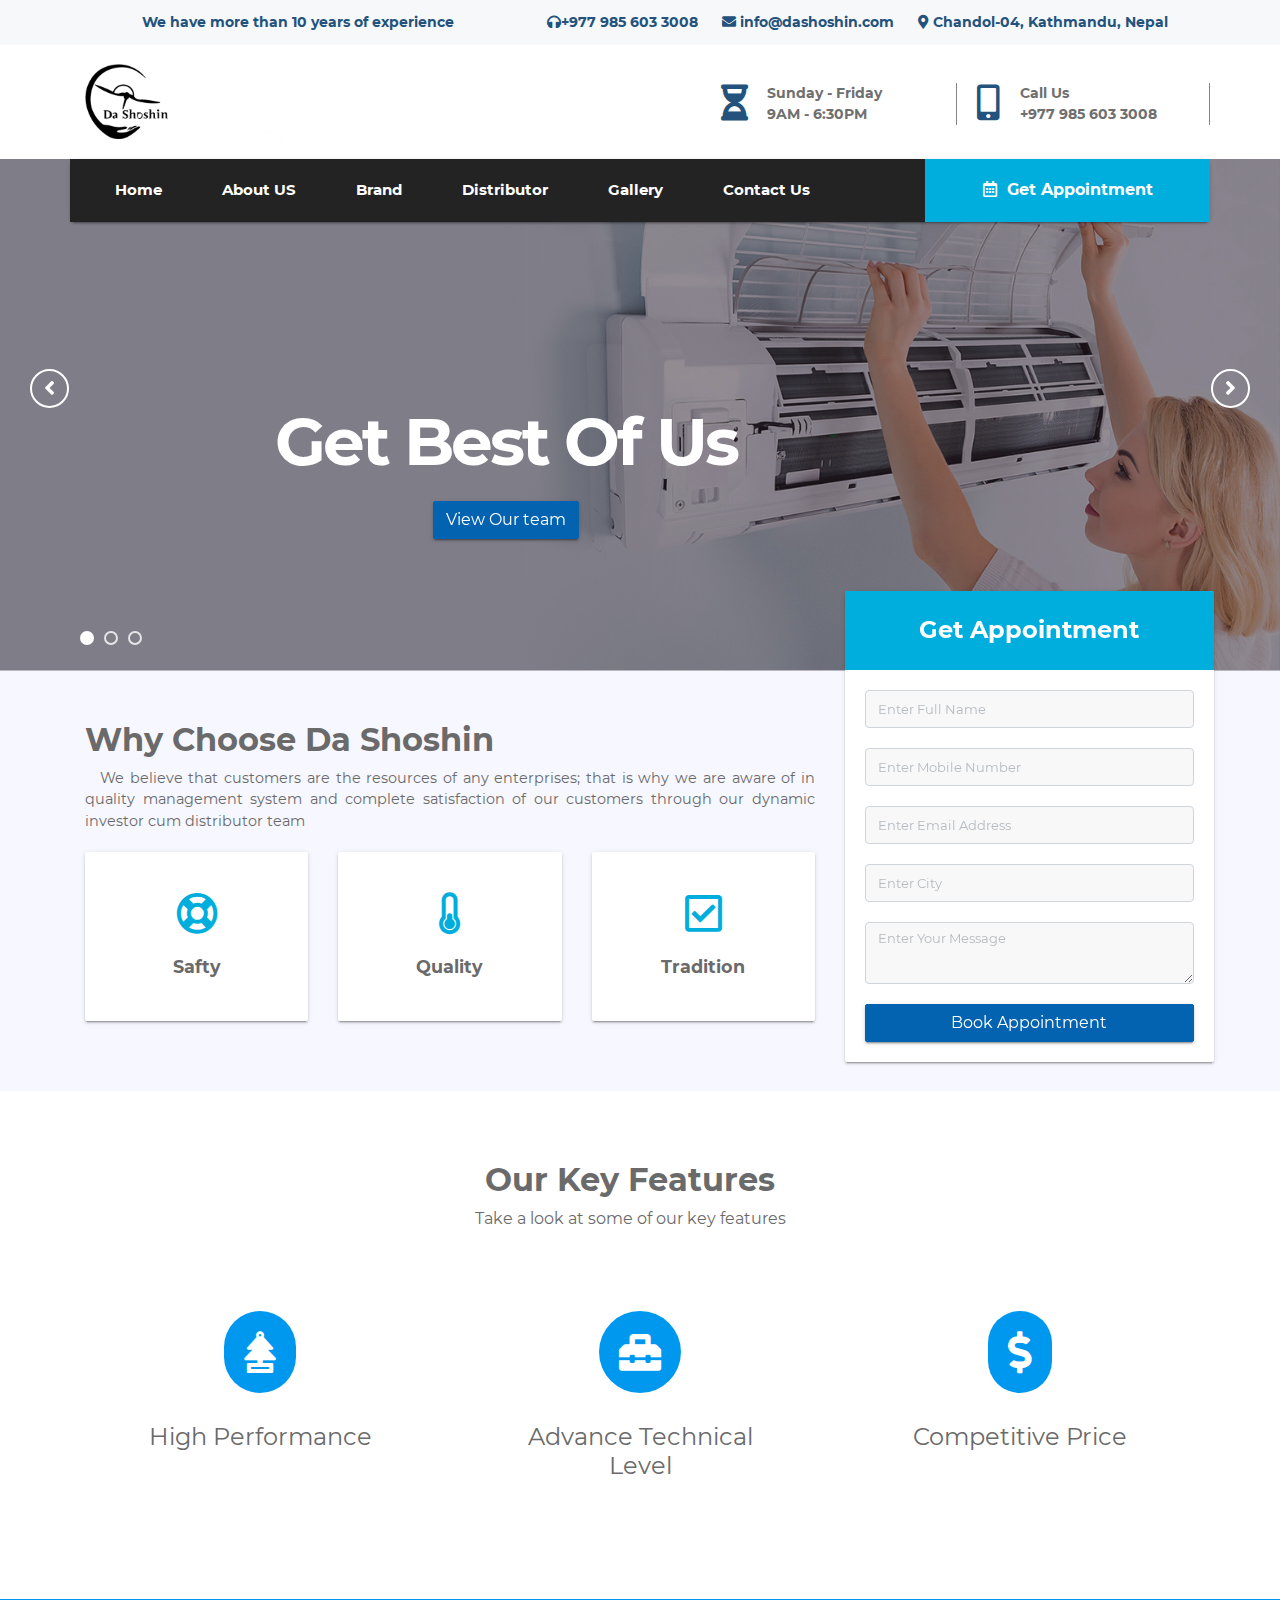
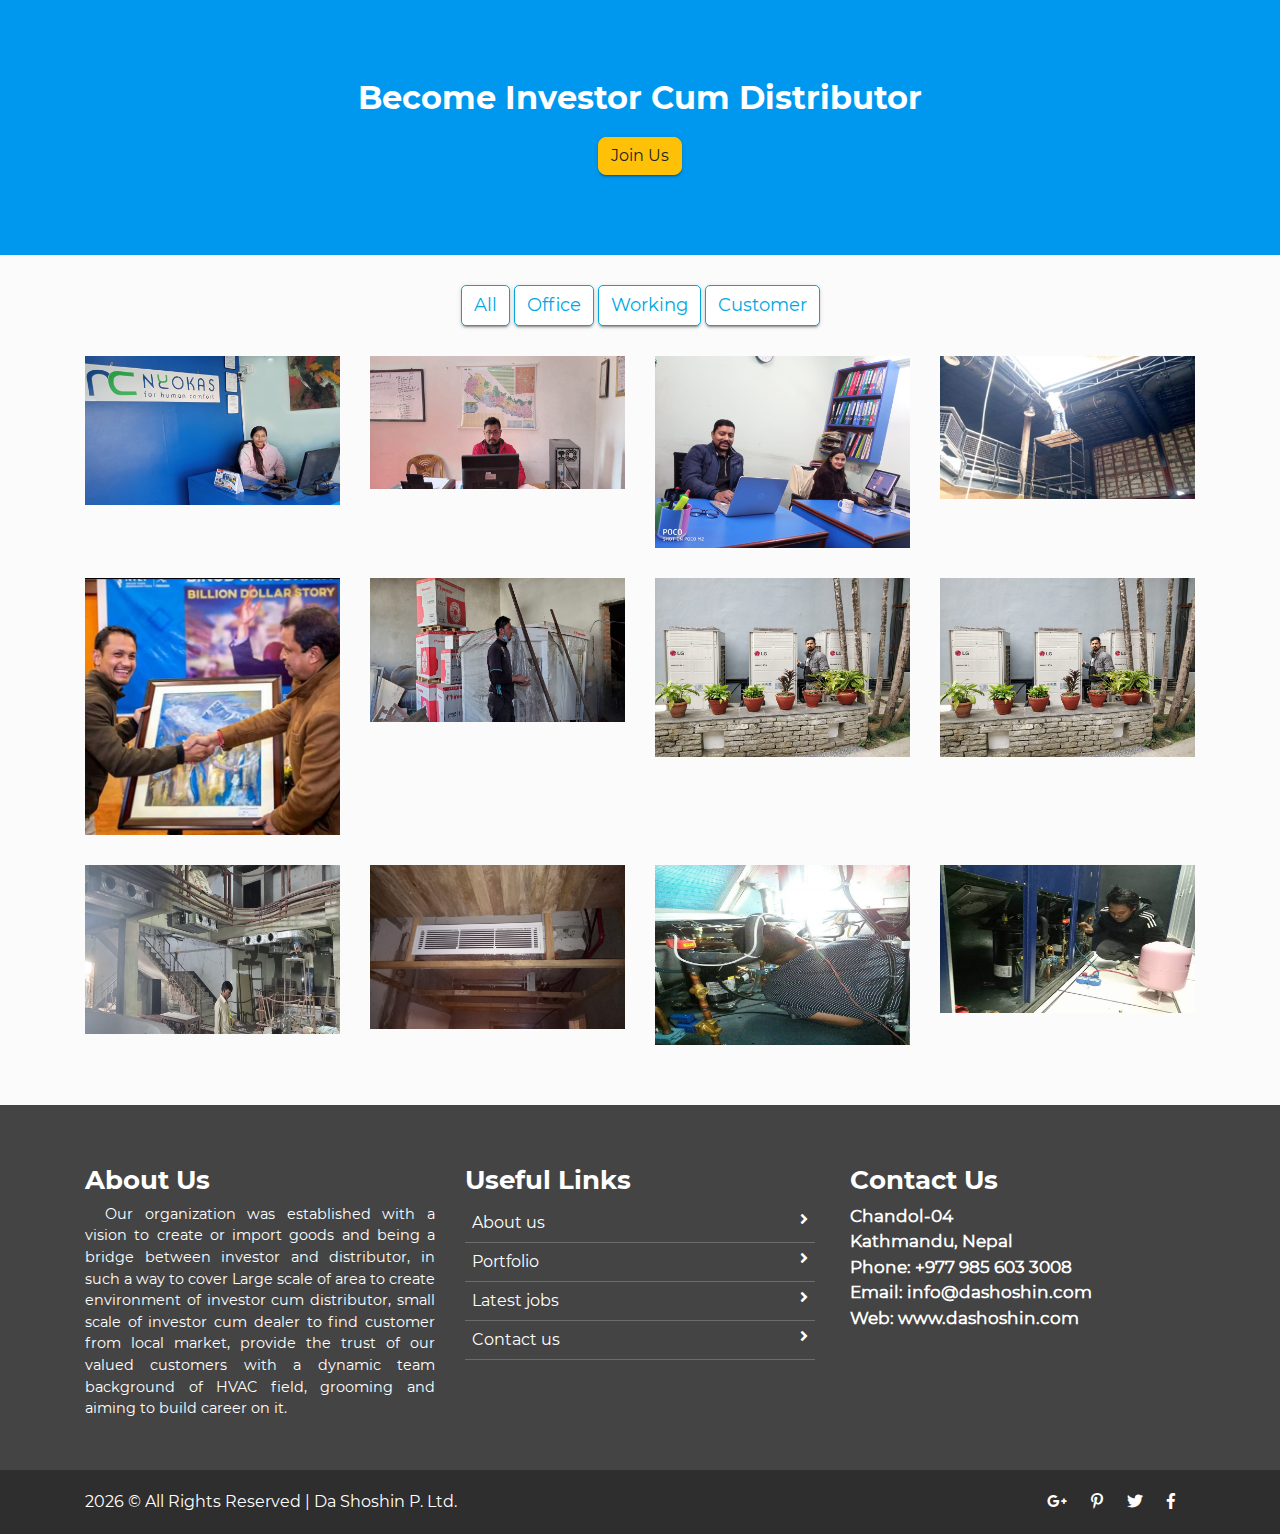
==== commit 43129ab6: "finish update" ====
--- a/index.html
+++ b/index.html
@@ -96,7 +96,9 @@
                         <ul>
                             <li><a href="index.html">Home</a></li>
                             <li><a href="about_us.html">About US</a></li>
-                            <li><a href="services.html">Services</a></li>
+                            <li><a href="brand.html">Brand</a></li>
+                            <li><a href="distributor.html">Distributor </a></li>
+                            <li><a href="gallery.html">Gallery </a></li>
                             <li><a href="contact_us.html">Contact Us</a></li>
                         </ul>
                     </nav>
@@ -250,8 +252,8 @@
                 <div class="single-key">
                     <i class="fas fa-toolbox"></i>
                     <h5>Advance Technical Level</h5>
-            <!--        <p>Lorem ipsum dolor sit amet, consectetur adipiscing elit. Donec ipsum dolor sit amet, consectetur
-                        ut erat nec leo lobortis blandit.</p>-->
+                    <!--        <p>Lorem ipsum dolor sit amet, consectetur adipiscing elit. Donec ipsum dolor sit amet, consectetur
+                                ut erat nec leo lobortis blandit.</p>-->
                 </div>
             </div>
 
